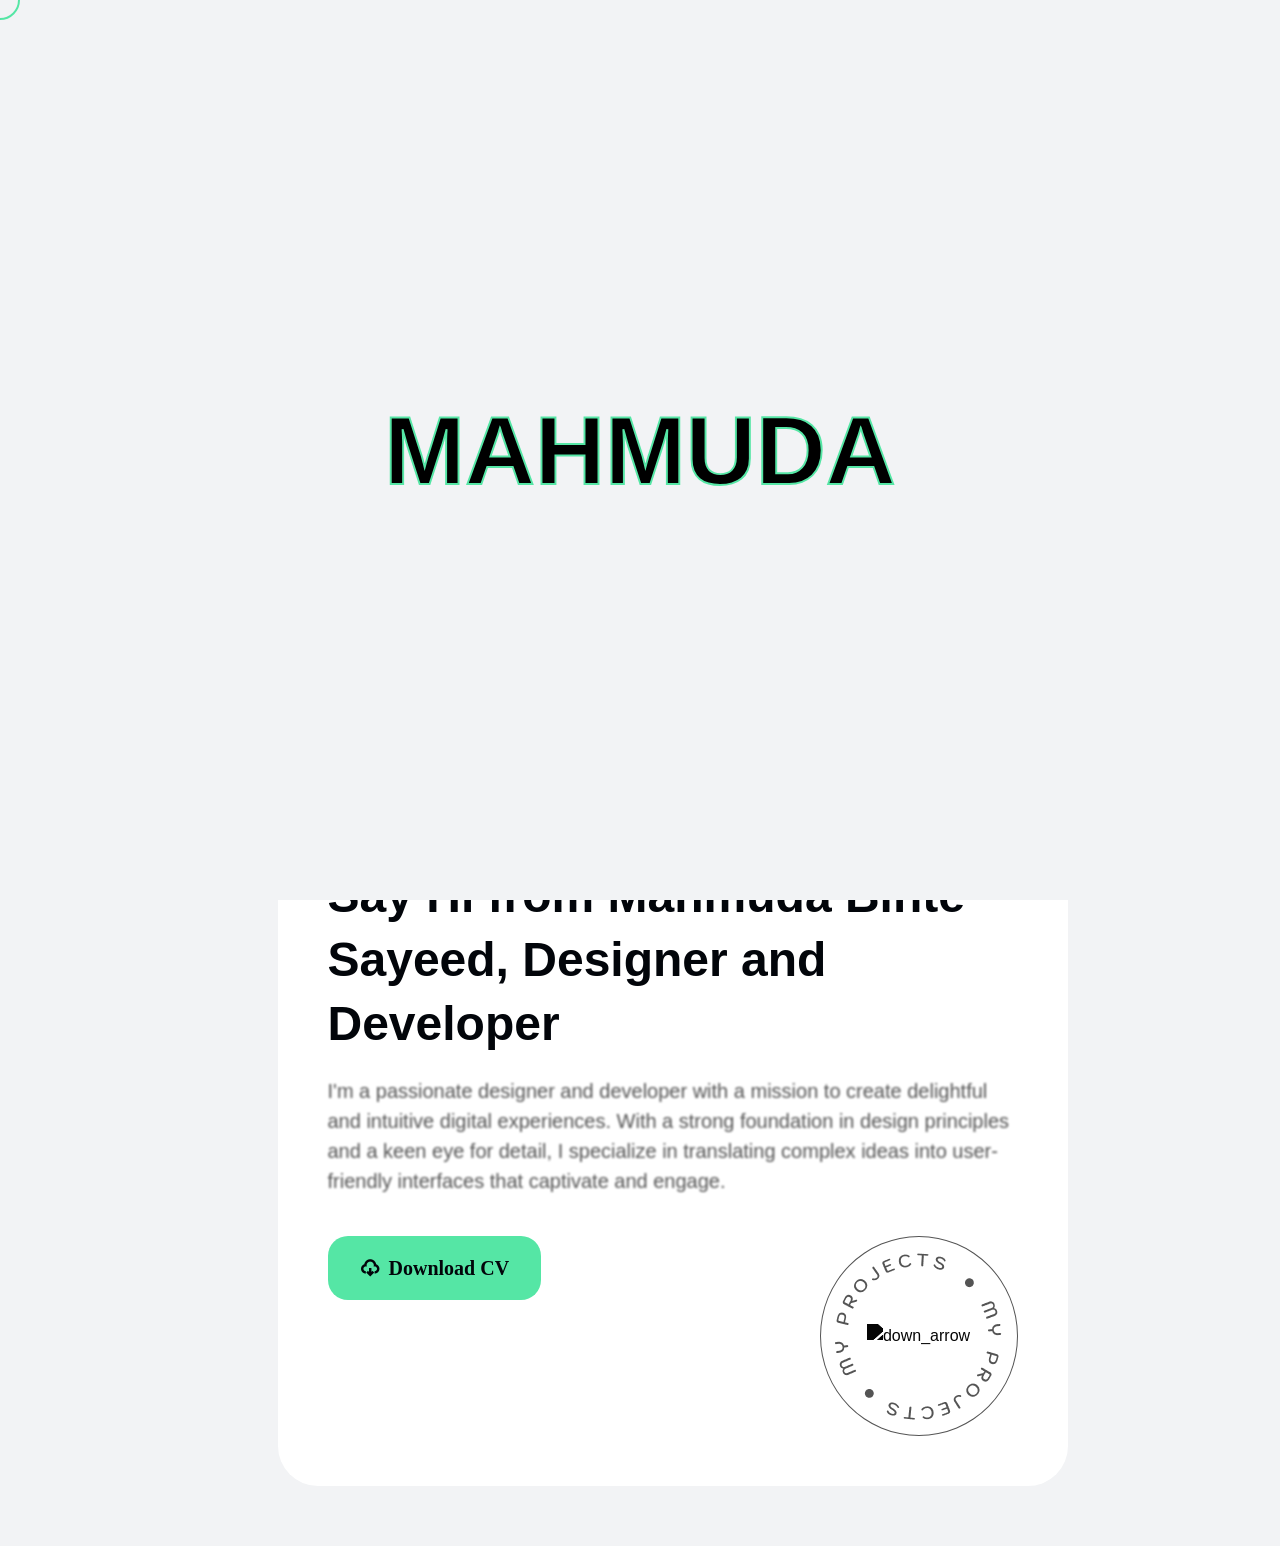
==== one_page_design/olivia_big_small_bubbls/index.html @ e7ff07bc "first commit" ====
<!DOCTYPE html>
<html lang="en">


<!-- Mirrored from up2client.com/envato/olivia/preview/one_page_design/olivia_big_small_bubbls/index.html by HTTrack Website Copier/3.x [XR&CO'2014], Tue, 30 Apr 2024 11:46:05 GMT -->
<head>
    <meta charset="UTF-8">
    <meta name="viewport" content="width=device-width, initial-scale=1.0">
    <title>Mahmuda</title>
    <link rel="icon" type="image/x-icon" href="../assets/images/favicon.png">
    <link rel="stylesheet" href="../../cdnjs.cloudflare.com/ajax/libs/font-awesome/6.4.2/css/all.min.css">
    <link rel="stylesheet" href="../../../../../../cdnjs.cloudflare.com/ajax/libs/remixicon/3.6.0/remixicon.css">
    <link rel="stylesheet" href="../assets/css/swap.css">
    <link rel="stylesheet" href="../assets/css/boostrap.min.css">
    <link rel="stylesheet" href="../assets/css/magnific-popup.min.css">
    <link rel="stylesheet" href="../assets/css/slick.css">
    <link rel="stylesheet" href="../assets/css/style.css">
    <link rel="stylesheet" href="../assets/css/media_query.css">
</head>

<body>
    <!-- ====================================== Preloader ===================================== -->
    <div class="wrapper">
        <div id="loader-wrapper">
            <div id="loader">
                <svg viewBox="0 0 1320 300">
                    <text x="50%" y="50%" dy=".35em" text-anchor="middle">MAHMUDA </text>
                </svg>
            </div>
            <div class="loader-section section-left"></div>
            <div class="loader-section section-right"></div>
        </div>
    </div>
    <!-- ====================================== Preloader End ===================================== -->
    <!-- ====================================== Background Animation ===================================== -->
    <div class="bubbles">
        <div class="bubble"></div>
        <div class="bubble"></div>
        <div class="bubble"></div>
        <div class="bubble"></div>
        <div class="bubble"></div>
        <div class="bubble"></div>
        <div class="bubble"></div>
        <div class="bubble"></div>
        <div class="bubble"></div>
        <div class="bubble"></div>
        <div class="bubble"></div>
        <div class="bubble"></div>
        <div class="bubble"></div>
        <div class="bubble"></div>
        <div class="bubble"></div>
        <div class="bubble"></div>
        <div class="bubble"></div>
        <div class="bubble"></div>
        <div class="bubble"></div>
        <div class="bubble"></div>
    </div>
    <!-- ====================================== Background Animation End ===================================== -->
    <!-- ====================================== Cursor ===================================== -->
    <div class="cursor"></div>
    <!-- ====================================== Cursor End ===================================== -->
    <!-- ====================================== Dark Light Mode ===================================== -->
    <div class="dark_toggle">
        <div class="ul-header">
            <a class="mode" onclick="myFunction()" title="Toggle Mode">
                <div class="icon-container">
                    <i id="sunIcon" class="fa-solid fa-sun fa-spin icon"></i>
                    <i id="moonIcon" class="fa-solid fa-moon icon hidden"></i>
                </div>
            </a>
        </div>
    </div>
    <!-- ====================================== Dark Light Mode End===================================== -->
    <header>
        <!-- ====================================== Fix Icon Menu ===================================== -->
        <div class="sidebar close" style="margin-top: -90px;">
            <ul class="nav-links icetab-container" id="icetab-container">
                <li class="icetab current-tab">
                    <a class="nav_menu_icon_line" href="javascript:void(0)">
                        <img class="nav_menu_icon" src="https://up2client.com/envato/olivia/preview/one_page_design/assets/images/home_icon.svg" alt="home_icon">
                    </a>
                    <ul class="sub-menu blank">
                        <li class=""><a class="link_name" href="javascript:void(0)">Home</a></li>
                    </ul>
                </li>
                <li class="icetab menu-btn">
                    <a class="nav_menu_icon_line" href="javascript:void(0)">
                        <img class="nav_menu_icon" src="https://up2client.com/envato/olivia/preview/one_page_design/assets/images/about_icon.svg" alt="about_icon">
                    </a>
                    <ul class="sub-menu">
                        <li><a class="link_name" href="javascript:void(0)">About Me</a></li>
                    </ul>
                </li>
                <li class="icetab">
                    <a class="nav_menu_icon_line" href="javascript:void(0)">
                        <img class="nav_menu_icon" src="https://up2client.com/envato/olivia/preview/one_page_design/assets/images/resume_icon.svg" alt="resume_icon">
                    </a>
                    <ul class="sub-menu">
                        <li><a class="link_name" href="javascript:void(0)">Resume</a></li>
                    </ul>
                </li>
                <li class="icetab">
                    <a class="nav_menu_icon_line" href="javascript:void(0)">
                        <img class="nav_menu_icon" src="https://up2client.com/envato/olivia/preview/one_page_design/assets/images/services_icon.svg" alt="services_icon">
                    </a>
                    <ul class="sub-menu">
                        <li><a class="link_name" href="javascript:void(0)">Services</a></li>
                    </ul>
                </li>
                <li class="icetab">
                    <a class="nav_menu_icon_line" href="javascript:void(0)">
                        <img class="nav_menu_icon" src="https://up2client.com/envato/olivia/preview/one_page_design/assets/images/skills_icon.svg" alt="skills_icon">
                    </a>
                    <ul class="sub-menu blank">
                        <li><a class="link_name" href="javascript:void(0)">Skills</a></li>
                    </ul>
                </li>
                <li class="icetab">
                    <a class="nav_menu_icon_line" href="javascript:void(0)">
                        <img class="nav_menu_icon" src="https://up2client.com/envato/olivia/preview/one_page_design/assets/images/portfolio_icon.svg" alt="portfolio_icon">
                    </a>
                    <ul class="sub-menu blank">
                        <li><a class="link_name" href="javascript:void(0)">Portfolio</a></li>
                    </ul>
                </li>
                <li class="icetab">
                    <a class="nav_menu_icon_line" href="javascript:void(0)">
                        <img class="nav_menu_icon" src="https://up2client.com/envato/olivia/preview/one_page_design/assets/images/testimonial_icon.svg" alt="testimonial_icon">
                    </a>
                    <ul class="sub-menu blank">
                        <li><a class="link_name" href="javascript:void(0)">Testimonials</a></li>
                    </ul>
                </li>
                <li class="icetab">
                    <a class="nav_menu_icon_line" href="javascript:void(0)">
                        <img class="nav_menu_icon" src="https://up2client.com/envato/olivia/preview/one_page_design/assets/images/blog_icon.svg" alt="blog_icon">
                    </a>
                    <ul class="sub-menu blank">
                        <li><a class="link_name" href="javascript:void(0)">Blogs</a></li>
                    </ul>
                </li>
                <li class="icetab">
                    <a class="" href="javascript:void(0)">
                        <img class="nav_menu_icon" src="https://up2client.com/envato/olivia/preview/one_page_design/assets/images/contact_icon.svg" alt="contact_icon">
                    </a>
                    <ul class="sub-menu blank">
                        <li><a class="link_name" href="javascript:void(0)">Contact</a></li>
                    </ul>
                </li>
            </ul>
        </div>
        <!-- ====================================== Fix Icon Menu End ===================================== -->
        <!-- ======================================= Side Menu ================================== -->
        <div class="toggle" onclick="openNav()" style="margin-top: -30px;;">
            <img class="line-menu" src="../assets/images/line-menu.png" alt="line-menu">
        </div>
        <div id="mySidenav" class="sidenav">
            <div class="closebtn" onclick="closeNav()">&times;</div>
            <!-- <img class="logo" src="../assets/images/logo.png" alt="logo"> -->
            <ul class="sidescreen_sub icetab-container" id="icetab-container2">
                <li class="icetab current-tab" onclick="openNav()">
                    <a class="icons2" href="javascript:void(0)">
                        <img class="nav_menu_icon sidenav_img" src="https://up2client.com/envato/olivia/preview/one_page_design/assets/images/home_icon.svg" alt="home_icon">Home
                    </a>
                </li>
                <li class="icetab" onclick="openNav()">
                    <a class="icons2" href="javascript:void(0)">
                        <img class="nav_menu_icon sidenav_img" src="https://up2client.com/envato/olivia/preview/one_page_design/assets/images/about_icon.svg"
                            alt="about_icon">About Me
                    </a>
                </li>
                <li class="icetab" onclick="openNav()">
                    <a class="icons2" href="javascript:void(0)">
                        <img class="nav_menu_icon sidenav_img" src="https://up2client.com/envato/olivia/preview/one_page_design/assets/images/resume_icon.svg"
                            alt="resume_icon">Resume
                    </a>
                </li>
                <li class="icetab" onclick="openNav()">
                    <a class="icons2" href="javascript:void(0)">
                        <img class="nav_menu_icon sidenav_img" src="https://up2client.com/envato/olivia/preview/one_page_design/assets/images/services_icon.svg"
                            alt="services_icon.svg">Services
                    </a>
                </li>
                <li class="icetab" onclick="openNav()">
                    <a class="icons2" href="javascript:void(0)">
                        <img class="nav_menu_icon sidenav_img" src="https://up2client.com/envato/olivia/preview/one_page_design/assets/images/skills_icon.svg"
                            alt="skills_icon">Skills
                    </a>
                </li>
                <li class="icetab" onclick="openNav()">
                    <a class="icons2" href="javascript:void(0)">
                        <img class="nav_menu_icon sidenav_img" src="https://up2client.com/envato/olivia/preview/one_page_design/assets/images/portfolio_icon.svg"
                            alt="portfolio_icon">Portfolio
                    </a>
                </li>
                <li class="icetab" onclick="openNav()">
                    <a class="icons2" href="javascript:void(0)">
                        <img class="nav_menu_icon sidenav_img" src="https://up2client.com/envato/olivia/preview/one_page_design/assets/images/testimonial_icon.svg"
                            alt="testimonial_icon">Testimonials
                    </a>
                </li>
                <li class="icetab" onclick="openNav()">
                    <a class="icons2" href="javascript:void(0)">
                        <img class="nav_menu_icon sidenav_img" src="https://up2client.com/envato/olivia/preview/one_page_design/assets/images/blog_icon.svg"
                            alt="blog_icon">Blogs
                    </a>
                </li>
                <li class="icetab" onclick="openNav()">
                    <a class="icons2" href="javascript:void(0)">
                        <img class="nav_menu_icon sidenav_img" src="https://up2client.com/envato/olivia/preview/one_page_design/assets/images/contact_icon.svg"
                            alt="contact_icon">Contact
                    </a>
                </li>
            </ul>
        </div>
        <!-- ======================================= Side Menu End ================================== -->
    </header>
    <div class="all_page" id="page">
        <section class="card_section" id="card_main">
            <div class="olivia_bio" id="oliva_details">
                <div class="imgBox">
                    <img class="olivia-img" src="../assets/images/olivia-img.jpg" alt="olivia-img">
                </div>
                <div class="bio_contain">
                    <h1 class="olivia_moswa">Mahmuda Binte Sayeed</h1>
                    <h2 class="designer font_w_font_s1 overflow-hidden" ></h2>
                    <a href="https://www.fiverr.com/meem_wdesigner" target="_blank">
                        <button class="download_cv hire_me font_w_font_s">
                            <i class="fa-solid fa-at"></i> Hire Me
                        </button>
                    </a>
                
                </div>
            </div>
            <div class="right_card_main icetab-content" id="icetab-content">
                <!-- ======================================= Home Section ================================== -->
                <section class="oliva-intro tabcontent tab-active" id="home">
                    <div class="intro_main">
                        <h2 class="intro font_w_font_s fade_up">intro</h2>
                    </div>
                    <h2 class="moswa font_w_font_s fade_up">Say Hi from Mahmuda Binte Sayeed, Designer and Developer</h2>
                    <h3 class="passionate font_w_font_s1 fade_up">I'm a passionate designer and developer with a mission to create
                        delightful and intuitive digital experiences. With a strong foundation in design principles and
                        a keen eye for detail, I specialize in translating complex ideas into user-friendly interfaces
                        that captivate and engage.
                    </h3>
                    <div class="button_circle_group">
                        <div>
                            <button class="download_cv font_w_font_s"
                                onClick="window.open('https://up2client.com/envato/olivia/preview/one_page_design/assets/pdf/olivia_resume.pdf');">
                                <i class="ri-download-cloud-2-line"></i>Download CV
                            </button>
                        </div>
                        <div class="circular_text_main ">
                            <a href="javascript:void(0)" class="down_arrow_main position-relative">
                                <img class="circular_text" src="../assets/images/circular_text.png" alt="circular_text">
                                <img class="down_arrow" src="https://up2client.com/envato/olivia/preview/one_page_design/assets/images/down_arrow.svg" alt="down_arrow">
                            </a>
                        </div>
                    </div>
                </section>
                <!-- ======================================= About Section ================================== -->
                <section class="oliva-intro tabcontent" id="about">
                    <div class="intro_main">
                        <h2 class="intro font_w_font_s fade_up">about me</h2>
                    </div>
                    <h2 class="moswa font_w_font_s fade_up">Crafting stories through Design and Innovation</h2>
                    <h3 class="passionate font_w_font_s1 fade_up">Since beginning my journey as a developer
                        nearly 2 years ago, I've done 5 skill developing course, which was Web Design, WordPress Theme Customization, Web UI/UX with Figma and Web Development with PHP,Laravel, React , Vue JS from IsDB IT Scholarship Programme. Consulted for startups, and collaborated
                        with talented people to create digital products for both business and consumer use. I'm quietly
                        confident, naturally curious, and perpetually working on improving my chopsone design problem at
                        a time.
                    </h3>
                    <div class="about_counter fade_up">
                        <div class="counter">
                            <h3 class="counter2 count font_w_font_s" data-count="5">2+</h3>
                            <h3 class="experince font_w_font_s1 ">YEARS OF EXPERIENCE</h3>
                        </div>
                        <div class="counter">
                            <h3 class="counter2 count font_w_font_s" data-count="160">30+</h3>
                            <h3 class="experince">PROJECTS COMPLETED ON Web Design, Development and Web UI/UX</h3>
                        </div>
                    </div>
                </section>
                <!-- ======================================= Resume Section ================================== -->
                <section class="oliva-intro tabcontent" id="resume">
                    <div class="intro_main">
                        <h2 class="intro font_w_font_s fade_up">Resume</h2>
                    </div>
                    <h2 class="moswa font_w_font_s fade_up">Education</h2>
                    <!-- <h3 class="passionate font_w_font_s1 fade_up">Dui ac erat in nec ut at viverra. Tristique
                        morbi gravida pulvinar aenean ornare cras rhoncus volutpat a. Tempor cras convallis neque auctor
                        ipsum cursus senectus. Bibendum nunc a fringilla vitae etiam eget volutpat felis scelerisque. -->
                    </h3>
                    <div class="education position-relative education_space">
                        <div class="side_circle_ring fade_up">
                            <div class="small_yellow_border">
                                <div class="small_yellow_circle"></div>
                            </div>
                        </div>
                        <div class="small_yellow_border_main fade_up">
                            <h3 class="bachelor font_w_font_s1">Secondary School Certificate (SSC)</h3>
                            <h4 class="university font_w_font_s1">Badda Alatunnesa Higher Secondary School
                                / 2015
                            </h4>
                            <h5 class="cursus font_w_font_s1">Business Studies
                            </h5>
                        </div>
                    </div>
                    <div class="education position-relative education_space">
                        <div class="side_circle_ring fade_up">
                            <div class="small_yellow_border">
                                <div class="small_yellow_circle"></div>
                            </div>
                        </div>
                        <div class="small_yellow_border_main fade_up">
                            <h3 class="bachelor font_w_font_s1"> Higher Secondary School Certificate (HSC)
                            </h3>
                            <h4 class="university font_w_font_s1">BAF Shaheen College, Tejgaon, Dhaka
                            / 2017</h4>
                            <h5 class="cursus font_w_font_s1">Business Studies
                            </h5>
                        </div>
                    </div>
                    <div class="education position-relative education_space">
                        <div class="side_circle_ring fade_up">
                            <div class="small_yellow_border">
                                <div class="small_yellow_circle"></div>
                            </div>
                        </div>
                        <div class="small_yellow_border_main fade_up">
                            <h3 class="bachelor font_w_font_s1">Bachelor of Business Administration (BBA)
                            </h3>
                            <h4 class="university font_w_font_s1">Eden Mohila College affiliated with University of Dhaka. / 2018 - 2021</h4>
                            <h5 class="cursus font_w_font_s1">Major in Finance & Banking</h5>
                        </div>
                    </div>
                    <div class="education position-relative">
                        <div class="side_circle_ring fade_up">
                            <div class="small_yellow_border">
                                <div class="small_yellow_circle"></div>
                            </div>
                        </div>
                        <div class="small_yellow_border_main fade_up">
                            <h3 class="bachelor font_w_font_s1">Master of Business Administration (MBA)
                            </h3>
                            <h4 class="university font_w_font_s1">Eden Mohila College affiliated with University of Dhaka. / 2022 - 2023</h4>
                            <h5 class="cursus font_w_font_s1">Major in Finance & Banking</h5>
                        </div>
                    </div>
                    <h2 class="moswa experience_main_text font_w_font_s fade_up">Experience</h2>
                    <h3 class="passionate font_w_font_s1 fade_up">Dui ac erat in nec ut at viverra. Tristique morbi
                        gravida pulvinar aenean ornare cras rhoncus volutpat a. Tempor cras convallis neque auctor ipsum
                        cursus senectus. Bibendum nunc a fringilla vitae etiam eget volutpat felis scelerisque.
                    </h3>
                    <div class="education position-relative education_space">
                        <div class="side_circle_ring fade_up">
                            <div class="small_yellow_border">
                                <div class="small_yellow_circle"></div>
                            </div>
                        </div>
                        <div class="small_yellow_border_main fade_up">
                            <div class="envato_group_main">
                                <div>
                                    <h3 class="bachelor font_w_font_s1">lead design & development</h3>
                                    <h4 class="company font_w_font_s1">Envato / 2020 - Current</h4>
                                </div>
                                <img class="company_logo" src="../assets/images/envato.png" alt="envato">
                            </div>
                            <h5 class="cursus font_w_font_s1">Cursus ut consectetur rhoncus ut nibh. Bibendum at sit a
                                tempor, laoreet varius et. Sed ut egestas vitae dolor nulla non Ullamcorper amet nibh.
                            </h5>
                        </div>
                    </div>
                    <div class="education position-relative education_space">
                        <div class="side_circle_ring fade_up">
                            <div class="small_yellow_border">
                                <div class="small_yellow_circle"></div>
                            </div>
                        </div>
                        <div class="small_yellow_border_main fade_up">
                            <div class="envato_group_main">
                                <div>
                                    <h3 class="bachelor font_w_font_s1">senior design & development</h3>
                                    <h4 class="company font_w_font_s1">Apple / 2019 - 2020</h4>
                                </div>
                                <img class="company_logo" src="../assets/images/apple.png" alt="apple">
                            </div>
                            <h5 class="cursus font_w_font_s1">Porttitor euismod at semper ut massa. Lorem varius magna
                                volutpat nunc. Et faucibus scelerisque donec augue eleifenda morbi dolor lorem semper.
                            </h5>
                        </div>
                    </div>
                    <div class="education position-relative">
                        <div class="side_circle_ring fade_up">
                            <div class="small_yellow_border">
                                <div class="small_yellow_circle"></div>
                            </div>
                        </div>
                        <div class="small_yellow_border_main fade_up">
                            <div class="envato_group_main">
                                <div>
                                    <h3 class="bachelor font_w_font_s1">junior design & development</h3>
                                    <h4 class="company font_w_font_s1">Twitter / 2018 - 2019</h4>
                                </div>
                                <img class="company_logo" src="../assets/images/twitter.png" alt="twitter">
                            </div>
                            <h5 class="cursus font_w_font_s1">Adipiscing sed magna tempus arcu morbi. Ipsum pellentesque
                                lorem suscipit in. Hendrerit rhoncus quis tempor urna pharetra ut erat.
                            </h5>
                        </div>
                    </div>
                </section>
                <!-- ======================================= Services Section ================================== -->
                <section class="oliva-intro tabcontent" id="services">
                    <div class="intro_main">
                        <h2 class="intro font_w_font_s fade_up">my services</h2>
                    </div>
                    <h2 class="moswa font_w_font_s fade_up">Bringing your vision to life with Precision and Passion</h2>
                    <!-- <h3 class="passionate font_w_font_s1 fade_up">Faucibus nulla elit fringilla duis nunc. Enim urna
                        nisl odio sed sapien. Aliquam turpis sit justo commodo elit in at. Elementum neque iaculis est
                        in proin. Aliquam turpis sed diam a quis volutpat risus. -->
                    </h3>
                    <div class="services_box_main">
                        <div class="service_box fade_up">
                            <img class="services_icon" src="../assets/images/ux.png" alt="ux">
                            <h3 class="ui_ux font_w_font_s">Ui/Ux Design</h3>
                            <h4 class="ui_sub_text font_w_font_s1">As a UI/UX designer, I harness the power of Figma to bring my design visions to life seamlessly. With Figma's collaborative features, I craft intuitive interfaces that prioritize user experience.
                            </h4>
                        </div>
                        <div class="service_box fade_up">
                            <img class="services_icon" src="../assets/images/android.png" alt="android">
                            <h3 class="ui_ux font_w_font_s">WordPress</h3>
                            <h4 class="ui_sub_text font_w_font_s1">As a WordPress theme customizer, I breathe life into websites, tailoring them to perfection. With a knack for personalization and an eye for aesthetics, I craft unique digital identities.
                            </h4>
                        </div>
                        <div class="service_box fade_up">
                            <img class="services_icon" src="../assets/images/web.png" alt="web">
                            <h3 class="ui_ux font_w_font_s">Web Development</h3>
                            <h4 class="ui_sub_text font_w_font_s1">With expertise in PHP and Laravel, I architect robust backend solutions, ensuring seamless data management and system reliability. Leveraging React and Vue.js, I craft dynamic front-end interfaces that elevate user interaction and experience.
                            </h4>
                        </div>
                        <div class="service_box fade_up">
                            <img class="services_icon" src="../assets/images/marketing.png" alt="marketing">
                            <h3 class="ui_ux font_w_font_s">Web Design</h3>
                            <h4 class="ui_sub_text font_w_font_s1">As a web designer fluent in HTML and CSS, I sculpt digital landscapes with precision and creativity. Leveraging the power of Tailwind CSS, I craft sleek, responsive interfaces that harmonize form and function.
                            </h4>
                        </div>
                    </div>
                    <div class="pricing_group">
                        <div class="intro_main">
                            <h2 class="intro font_w_font_s fade_up">pricing</h2>
                        </div>
                        <h2 class="moswa font_w_font_s fade_up">My Pricing Plan</h2>
                        <div class="plan_box fade_up">
                            <div class="plan_box_sub">
                                <div>
                                    <h3 class="basic_plain font_w_font_s">Basic Plan</h3>
                                    <h4 class="per_month font_w_font_s"><span class="plan_price">$39</span>/ Per Month
                                    </h4>
                                </div>
                                <button class="download_cv buy_now font_w_font_s"
                                    onClick="window.open('https://themeforest.net/user/the_krishna');">
                                    <img class="shopping_bag" src="../assets/images/shopping_bag.png"
                                        alt="shopping_bag">Buy Now
                                </button>
                            </div>
                            <h5 class="build font_w_font_s1">Have design ready to build? or <span class="help">Need Help
                                    ?</span></h5>
                            <div class="plan_box_sub2">
                                <div class="web-dev_main">
                                    <img src="../assets/images/check.png" alt="check">
                                    <h3 class="web-dev font_w_font_s1">Web Development</h3>
                                </div>
                                <div class="web-dev_main">
                                    <img src="../assets/images/check.png" alt="check">
                                    <h3 class="web-dev font_w_font_s1">Mobile Development</h3>
                                </div>
                                <div class="web-dev_main">
                                    <img src="../assets/images/check.png" alt="check">
                                    <h3 class="web-dev font_w_font_s1">Advertising</h3>
                                </div>
                                <div class="web-dev_main">
                                    <img src="../assets/images/check.png" alt="check">
                                    <h3 class="web-dev decline font_w_font_s1">Graphic design</h3>
                                </div>
                                <div class="web-dev_main">
                                    <img src="../assets/images/check.png" alt="check">
                                    <h3 class="web-dev decline font_w_font_s1">Project management</h3>
                                </div>
                            </div>
                        </div>
                        <div class="plan_box fade_up" id="plan_box">
                            <div class="plan_box_sub">
                                <div>
                                    <h3 class="basic_plain font_w_font_s">Ultra Plan</h3>
                                    <h4 class="per_month font_w_font_s"><span class="plan_price">$69</span>/ Per Month
                                    </h4>
                                </div>
                                <button class="download_cv buy_now font_w_font_s"
                                    onClick="window.open('https://themeforest.net/user/the_krishna');">
                                    <img class="shopping_bag" src="../assets/images/shopping_bag.png"
                                        alt="shopping_bag">Buy Now
                                </button>
                            </div>
                            <h5 class="build font_w_font_s1">Have design ready to build? or <span class="help">Need Help
                                    ?</span></h5>
                            <div class="plan_box_sub2">
                                <div class="web-dev_main">
                                    <img src="../assets/images/check.png" alt="check">
                                    <h3 class="web-dev font_w_font_s1">Web Development</h3>
                                </div>
                                <div class="web-dev_main">
                                    <img src="../assets/images/check.png" alt="check">
                                    <h3 class="web-dev font_w_font_s1">Mobile Development</h3>
                                </div>
                                <div class="web-dev_main">
                                    <img src="../assets/images/check.png" alt="check">
                                    <h3 class="web-dev font_w_font_s1">Advertising</h3>
                                </div>
                                <div class="web-dev_main">
                                    <img src="../assets/images/check.png" alt="check">
                                    <h3 class="web-dev font_w_font_s1">Graphic design</h3>
                                </div>
                                <div class="web-dev_main">
                                    <img src="../assets/images/check.png" alt="check">
                                    <h3 class="web-dev decline font_w_font_s1">Project management</h3>
                                </div>
                            </div>
                        </div>
                        <div class="plan_box fade_up" id="plan_box2">
                            <div class="plan_box_sub">
                                <div>
                                    <h3 class="basic_plain font_w_font_s">Gold Plan</h3>
                                    <h4 class="per_month font_w_font_s"><span class="plan_price">$99</span>/ Per Month
                                    </h4>
                                </div>
                                <button class="download_cv buy_now font_w_font_s"
                                    onClick="window.open('https://themeforest.net/user/the_krishna');">
                                    <img class="shopping_bag" src="../assets/images/shopping_bag.png"
                                        alt="shopping_bag">Buy Now
                                </button>
                            </div>
                            <h5 class="build font_w_font_s1">Have design ready to build? or <span class="help">Need Help
                                    ?</span></h5>
                            <div class="plan_box_sub2">
                                <div class="web-dev_main">
                                    <img src="../assets/images/check.png" alt="check">
                                    <h3 class="web-dev font_w_font_s1">Web Development</h3>
                                </div>
                                <div class="web-dev_main">
                                    <img src="../assets/images/check.png" alt="check">
                                    <h3 class="web-dev font_w_font_s1">Mobile Development</h3>
                                </div>
                                <div class="web-dev_main">
                                    <img src="../assets/images/check.png" alt="check">
                                    <h3 class="web-dev font_w_font_s1">Advertising</h3>
                                </div>
                                <div class="web-dev_main">
                                    <img src="../assets/images/check.png" alt="check">
                                    <h3 class="web-dev font_w_font_s1">Graphic design</h3>
                                </div>
                                <div class="web-dev_main">
                                    <img src="../assets/images/check.png" alt="check">
                                    <h3 class="web-dev font_w_font_s1">Project management</h3>
                                </div>
                            </div>
                        </div>
                    </div>
                </section>
                <!-- ======================================= Skills Section ================================== -->
                <section class="oliva-intro tabcontent" id="skill">
                    <div class="intro_main">
                        <h2 class="intro font_w_font_s fade_up">my skills</h2>
                    </div>
                    <h2 class="moswa font_w_font_s fade_up">Crafting Stories through Design and Imagination</h2>
                    <!-- <h3 class="passionate font_w_font_s1 ">Nec ligula facilisis congue sed montes odio arcu. Sed
                        suspendisse lectus pulvinar tempor ultrices quis tellus diam sollicitudin.
                    </h3> -->
                    <h3 class="lan_skill font_w_font_s fade_up">Language Skills</h3>
                    <div class="skill_circle_main">
                        <div>
                            <div class="circlechart" data-percentage="90"></div>
                            <h2 class="subject">English</h2>
                        </div>
                        <div>
                            <div class="circlechart" data-percentage="100"></div>
                            <h2 class="subject">Bangla</h2>
                        </div>
                        <div>
                            <div class="circlechart" data-percentage="80"></div>
                            <h2 class="subject">Hindi</h2>
                        </div>
                        <div>
                            <div class="circlechart" data-percentage="70"></div>
                            <h2 class="subject">Urdu</h2>
                        </div>
                    </div>
                    <h3 class="lan_skill hard_skill font_w_font_s fade_up">Hard Skills</h3>
                    <div class="skill_circle_main">
                        <div class="skill_circle fade_up">
                            <div class="hard_skill_group">
                                <img class="figma" src="../assets/images/figma.png" alt="figma">
                                <h4 class="hard_skill_counter font_w_font_s1">85%</h4>
                            </div>
                            <h4 class="subject font_w_font_s1">Figma</h4>
                        </div>
                        <div class="skill_circle fade_up">
                            <div class="hard_skill_group">
                                <img class="figma" src="../assets/images/bootstrap.png" alt="bootstrap">
                                <h4 class="hard_skill_counter font_w_font_s1">90%</h4>
                            </div>
                            <h4 class="subject font_w_font_s1">Bootstrap</h4>
                        </div>
                        <div class="skill_circle fade_up">
                            <div class="hard_skill_group">
                                <img class="figma" src="../assets/images/css.png" alt="css">
                                <h4 class="hard_skill_counter font_w_font_s1">85%</h4>
                            </div>
                            <h4 class="subject font_w_font_s1">CSS</h4>
                        </div>
                        <div class="skill_circle fade_up">
                            <div class="hard_skill_group">
                                <img width="40%" class="figma" src="../assets/images/tailwind-icon-512x309-a8f1tun1.png" alt="flutter">
                                <h4 class="hard_skill_counter font_w_font_s1">79%</h4>
                            </div>
                            <h4 class="subject font_w_font_s1">Tailwind</h4>
                        </div>
                        <div class="skill_circle fade_up">
                            <div class="hard_skill_group">
                                <img width="50%" class="figma" src="../assets/images/607631_php_4096x4096.png" alt="framer">
                                <h4 class="hard_skill_counter font_w_font_s1">77%</h4>
                            </div>
                            <h4 class="subject font_w_font_s1">PHP</h4>
                        </div>
                        <div class="skill_circle fade_up">
                            <div class="hard_skill_group">
                                <img class="figma" src="../assets/images/html.png" alt="html">
                                <h4 class="hard_skill_counter font_w_font_s1">94%</h4>
                            </div>
                            <h4 class="subject font_w_font_s1">HTML</h4>
                        </div>
                        <div class="skill_circle fade_up">
                            <div class="hard_skill_group">
                                <img class="figma" src="../assets/images/wordpress.png" alt="wordpress">
                                <h4 class="hard_skill_counter font_w_font_s1">82%</h4>
                            </div>
                            <h4 class="subject font_w_font_s1">WordPress</h4>
                        </div>
                        <div class="skill_circle fade_up">
                            <div class="hard_skill_group">
                                <img width="50%" class="figma" src="../assets/images/png-transparent-laravel-logo-logos-logos-and-brands-icon-thumbnail 1.png" alt="kotline">
                                <h4 class="hard_skill_counter font_w_font_s1">74%</h4>
                            </div>
                            <h4 class="subject font_w_font_s1">Laravel</h4>
                        </div>
                        <div class="skill_circle fade_up">
                            <div class="hard_skill_group">
                                <img width="50%" class="figma" src="../assets/images/images 1.png" alt="kotline">
                                <h4 class="hard_skill_counter font_w_font_s1">84%</h4>
                            </div>
                            <h4 class="subject font_w_font_s1">React</h4>
                        </div>
                        <div class="skill_circle fade_up">
                            <div class="hard_skill_group">
                                <img width="50%" class="figma" src="../assets/images/vuejs-icon.png" alt="kotline">
                                <h4 class="hard_skill_counter font_w_font_s1">80%</h4>
                            </div>
                            <h4 class="subject font_w_font_s1">Vue JS</h4>
                        </div>
                    </div>

                    <br><br>
                    <h2 class="moswa font_w_font_s fade_up">IT Skill</h2>
                    <div class="education position-relative education_space">
                        <div class="side_circle_ring fade_up">
                            <div class="small_yellow_border">
                                <div class="small_yellow_circle"></div>
                            </div>
                        </div>
                        <div class="small_yellow_border_main fade_up">
                            <h3 class="bachelor font_w_font_s1">IT Scholarship Programme</h3>
                            <h4 class="university font_w_font_s1">IsDB-BISEW/ 2024
                            </h4>
                            <h5 class="cursus font_w_font_s1">	
                                Web Application Development with Laravel, React, Vue.js & WordPress
                            </h5>
                        </div>
                    </div>

                    <div class="education position-relative education_space">
                        <div class="side_circle_ring fade_up">
                            <div class="small_yellow_border">
                                <div class="small_yellow_circle"></div>
                            </div>
                        </div>
                        <div class="small_yellow_border_main fade_up">
                            <h3 class="bachelor font_w_font_s1">Web Design</h3>
                            <h4 class="university font_w_font_s1">Ten Minute School/ 2022
                            </h4>
                            <h5 class="cursus font_w_font_s1">	
                                Web Design with HTML, CSS, Javascript, Jquery
                            </h5>
                        </div>
                    </div>

                    <div class="education position-relative education_space">
                        <div class="side_circle_ring fade_up">
                            <div class="small_yellow_border">
                                <div class="small_yellow_circle"></div>
                            </div>
                        </div>
                        <div class="small_yellow_border_main fade_up">
                            <h3 class="bachelor font_w_font_s1">Web Design</h3>
                            <h4 class="university font_w_font_s1">EShikhon.com/ 2023
                            </h4>
                            <h5 class="cursus font_w_font_s1">	
                                Web Design Live Course: HTML, CSS, Javascript and jQuery
                            </h5>
                        </div>
                    </div>


                    <div class="education position-relative education_space">
                        <div class="side_circle_ring fade_up">
                            <div class="small_yellow_border">
                                <div class="small_yellow_circle"></div>
                            </div>
                        </div>
                        <div class="small_yellow_border_main fade_up">
                            <h3 class="bachelor font_w_font_s1">WordPress</h3>
                            <h4 class="university font_w_font_s1">EShikhon.com/ 2023
                            </h4>
                            <h5 class="cursus font_w_font_s1">	
                                WordPress Website Design With Elementor Pro Live Course
                            </h5>
                        </div>
                    </div>


                    <div class="education position-relative education_space">
                        <div class="side_circle_ring fade_up">
                            <div class="small_yellow_border">
                                <div class="small_yellow_circle"></div>
                            </div>
                        </div>
                        <div class="small_yellow_border_main fade_up">
                            <h3 class="bachelor font_w_font_s1">UI/UX with WordPress</h3>
                            <h4 class="university font_w_font_s1">IAcademy/ 2023
                            </h4>
                            <h5 class="cursus font_w_font_s1">	
                                UI/UX with Figma,XD and WordPress Customization
                            </h5>
                        </div>
                    </div>

                </section>
                <!-- ======================================= Portfolio Section  ================================== -->
                <section class="oliva-intro tabcontent" id="portfolio">
                    <div class="intro_main">
                        <h2 class="intro font_w_font_s fade_up">portfolio</h2>
                    </div>
                    <h2 class="moswa font_w_font_s fade_up">Elevate your brand to new heights with our expertise</h2>
                    <h3 class="passionate font_w_font_s1 fade_up">Odio pulvinar purus pharetra nunc tellus ultrices in
                        ac enim. Volutpat purus tristique turpis purus faucibus leo arcu imperdiet nulla.
                    </h3>
                    <div class="content_main">
                        <div class="content_main1">
                            <div class="fade_up">
                                <div class="content_portfolio pop-up">
                                    <div class="content-overlay"></div>
                                    <img class="content-image" src="../assets/images/content_img.jpg" alt="content_img">
                                    <div class="content-details fadeIn-bottom">
                                        <h3 class="content-title">Corporate Branding</h3>
                                        <p class="content-text">CONTENT</p>
                                    </div>
                                </div>
                                <h4 class="project_name font_w_font_s">Corporate Branding</h4>
                                <p class="project_name_sub font_w_font_s1">CONTENT</p>
                            </div>
                            <div class="">
                                <div class="content_portfolio" id="youtube">
                                    <a href="https://youtu.be/OZzoAw9QHXY?si=j32q8VFU2u2_WkfW">
                                        <div class="content-overlay"></div>
                                        <img class="content-image" src="../assets/images/food_app.jpg" alt="food_app">
                                        <div class="content-details fadeIn-bottom">
                                            <h3 class="content-title">Food App Development</h3>
                                            <p class="content-text">youtube video</p>
                                        </div>
                                    </a>
                                </div>
                                <h4 class="project_name font_w_font_s">Food App Development</h4>
                                <p class="project_name_sub font_w_font_s1">youtube video</p>
                            </div>
                            <div class="">
                                <div class="content_portfolio link">
                                    <div class="content-overlay"></div>
                                    <img class="content-image" src="../assets/images/pocket_fm.jpg" alt="pocket_fm">
                                    <div class="content-details fadeIn-bottom">
                                        <h3 class="content-title">Pocket FM Radio</h3>
                                        <p class="content-text">sound cloud</p>
                                    </div>
                                </div>
                                <h4 class="project_name font_w_font_s">Pocket FM Radio</h4>
                                <p class="project_name_sub font_w_font_s1">sound cloud</p>
                            </div>
                        </div>
                        <div class="content_main2">
                            <div class="fade_up">
                                <div class="content_portfolio" id="vimeo">
                                    <div class="content-overlay"></div>
                                    <img class="content-image" src="../assets/images/crypto_app_img.jpg"
                                        alt="crypto_app_img">
                                    <div class="content-details fadeIn-bottom">
                                        <h3 class="content-title">Crypto App UI Design</h3>
                                        <p class="content-text">vimeo video</p>
                                    </div>
                                </div>
                                <h4 class="project_name font_w_font_s">Crypto App UI Design</h4>
                                <p class="project_name_sub font_w_font_s1">vimeo video</p>
                            </div>
                            <div class="">
                                <a href="#popup1">
                                    <div class="content_portfolio">
                                        <div class="content-overlay"></div>
                                        <img class="content-image" src="../assets/images/city_3Dview.jpg"
                                            alt="city_3Dview">
                                        <div class="content-details fadeIn-bottom">
                                            <h3 class="content-title">City 3D View</h3>
                                            <p class="content-text">gallery</p>
                                        </div>
                                    </div>
                                </a>
                                <h4 class="project_name font_w_font_s">City 3D View</h4>
                                <p class="project_name_sub font_w_font_s1">gallery</p>
                            </div>
                            <div class="">
                                <div class="content_portfolio pop-up">
                                    <div class="content-overlay"></div>
                                    <img class="content-image" src="../assets/images/bank_app.jpg" alt="bank_app">
                                    <div class="content-details fadeIn-bottom">
                                        <h3 class="content-title">Bank App Development</h3>
                                        <p class="content-text">content</p>
                                    </div>
                                </div>
                                <h4 class="project_name font_w_font_s">Bank App Development</h4>
                                <p class="project_name_sub font_w_font_s1">content</p>
                            </div>
                        </div>
                    </div>
                </section>
                <!-- ======================================= Portfolio Section End  ================================== -->
                <!-- ======================================= Testimonials Section  ================================== -->
                <section class="oliva-intro tabcontent" id="testimonials">
                    <div class="intro_main">
                        <h2 class="intro font_w_font_s fade_up">testimonials</h2>
                    </div>
                    <h2 class="moswa font_w_font_s fade_up">Trusted By Hundred Clients</h2>
                    <h3 class="passionate font_w_font_s1 fade_up">Aliquam aenean quis massa sagittis quis. Aliquam metus
                        vel curabitur est bibendum scelerisque urna semper.
                    </h3>
                    <div class="testimonials_card ">
                        <div>
                            <div class="slider_contain_main">
                                <div class="img_text">
                                    <img class="client_img" src="../assets/images/testimonial_img.png"
                                        alt="testimonial_img">
                                    <div>
                                        <h4 class="client_name font_w_font_s">John Doe</h4>
                                        <p class="client_roll font_w_font_s1">CEO of AAC Intra</p>
                                    </div>
                                </div>
                                <img class="collan" src="../assets/images/collan.png" alt="collan">
                            </div>
                            <div class="rating_main">
                                <img src="../assets/images/rating.png" alt="rating">
                            </div>
                            <h3 class="placerat font_w_font_s1">Volutpat placerat pellentesque sed ut donec. Massa et
                                quam pellentesque lorem at dolor dui a et. Nullam aliquet pharetra eu odio egestas nunc
                                bibendum porttitor in. Nunc magna nunc nunc amet id sed sed platea elementum. Feugiat
                                pharetra eleifend fringilla volutpat arcu. Dolor eget ut mi cursus faucibus risus
                                tristique sit. Vitae pellentesque ac cras nisi tempus orci.
                            </h3>
                        </div>
                        <div>
                            <div class="slider_contain_main">
                                <div class="img_text">
                                    <img class="client_img" src="../assets/images/testimonial_img2.png"
                                        alt="testimonial_img2">
                                    <div>
                                        <h4 class="client_name font_w_font_s">Mark Daly</h4>
                                        <p class="client_roll font_w_font_s1">CEO</p>
                                    </div>
                                </div>
                                <img class="collan" src="../assets/images/collan.png" alt="collan">
                            </div>
                            <div class="rating_main">
                                <img src="../assets/images/rating.png" alt="rating">
                            </div>
                            <h3 class="placerat font_w_font_s1">Volutpat placerat pellentesque sed ut donec. Massa et
                                quam pellentesque lorem at dolor dui a et. Nullam aliquet pharetra eu odio egestas nunc
                                bibendum porttitor in. Nunc magna nunc nunc amet id sed sed platea elementum. Feugiat
                                pharetra eleifend fringilla volutpat arcu. Dolor eget ut mi cursus faucibus risus
                                tristique sit. Vitae pellentesque ac cras nisi tempus orci.
                            </h3>
                        </div>
                        <div>
                            <div class="slider_contain_main">
                                <div class="img_text">
                                    <img class="client_img" src="../assets/images/testimonial_img3.png"
                                        alt="testimonial_img3">
                                    <div>
                                        <h4 class="client_name font_w_font_s">Dan Sawyer</h4>
                                        <p class="client_roll font_w_font_s1">Manager</p>
                                    </div>
                                </div>
                                <img class="collan" src="../assets/images/collan.png" alt="collan">
                            </div>
                            <div class="rating_main">
                                <img src="../assets/images/rating.png" alt="rating">
                            </div>
                            <h3 class="placerat font_w_font_s1">Volutpat placerat pellentesque sed ut donec. Massa et
                                quam pellentesque lorem at dolor dui a et. Nullam aliquet pharetra eu odio egestas nunc
                                bibendum porttitor in. Nunc magna nunc nunc amet id sed sed platea elementum. Feugiat
                                pharetra eleifend fringilla volutpat arcu. Dolor eget ut mi cursus faucibus risus
                                tristique sit. Vitae pellentesque ac cras nisi tempus orci.
                            </h3>
                        </div>
                        <div>
                            <div class="slider_contain_main">
                                <div class="img_text">
                                    <img class="client_img" src="../assets/images/testimonial_img4.png"
                                        alt="testimonial_img4">
                                    <div>
                                        <h4 class="client_name font_w_font_s">Andrew Lewis</h4>
                                        <p class="client_roll font_w_font_s1">Developer</p>
                                    </div>
                                </div>
                                <img class="collan" src="../assets/images/collan.png" alt="collan">
                            </div>
                            <div class="rating_main">
                                <img src="../assets/images/rating.png" alt="rating">
                            </div>
                            <h3 class="placerat font_w_font_s1">Volutpat placerat pellentesque sed ut donec. Massa et
                                quam pellentesque lorem at dolor dui a et. Nullam aliquet pharetra eu odio egestas nunc
                                bibendum porttitor in. Nunc magna nunc nunc amet id sed sed platea elementum. Feugiat
                                pharetra eleifend fringilla volutpat arcu. Dolor eget ut mi cursus faucibus risus
                                tristique sit. Vitae pellentesque ac cras nisi tempus orci.
                            </h3>
                        </div>
                        <div>
                            <div class="slider_contain_main">
                                <div class="img_text">
                                    <img class="client_img" src="../assets/images/testimonial_img5.png"
                                        alt="testimonial_img4">
                                    <div>
                                        <h4 class="client_name font_w_font_s">Lewi Andrew </h4>
                                        <p class="client_roll font_w_font_s1">Developer</p>
                                    </div>
                                </div>
                                <img class="collan" src="../assets/images/collan.png" alt="collan">
                            </div>
                            <div class="rating_main">
                                <img src="../assets/images/rating.png" alt="rating">
                            </div>
                            <h3 class="placerat font_w_font_s1">Volutpat placerat pellentesque sed ut donec. Massa et
                                quam pellentesque lorem at dolor dui a et. Nullam aliquet pharetra eu odio egestas nunc
                                bibendum porttitor in. Nunc magna nunc nunc amet id sed sed platea elementum. Feugiat
                                pharetra eleifend fringilla volutpat arcu. Dolor eget ut mi cursus faucibus risus
                                tristique sit. Vitae pellentesque ac cras nisi tempus orci.
                            </h3>
                        </div>
                    </div>
                </section>
                <!-- ======================================= Testimonials Section End ================================== -->
                <!-- ======================================= Blog Section  ================================== -->
                <section class="oliva-intro tabcontent" id="blog">
                    <div class="intro_main">
                        <h2 class="intro font_w_font_s fade_up">Blogs</h2>
                    </div>
                    <h2 class="moswa font_w_font_s fade_up">Recent Blogs And Articles</h2>
                    <h3 class="passionate font_w_font_s1 fade_up">Massa in ornare pharetra vitae et. Nunc lobortis
                        cursus risus bibendum sed. Viverra tempus amet nibh id ipsum gravida mus.
                    </h3>
                    <div class="blog_section_main ">
                        <div class="blog_img_top fade_up">
                            <div class="blog_img trigger">
                                <div class="blog_date">
                                    <h4 class="date font_w_font_s">20 <span class="month">DEC</span></h4>
                                </div>
                            </div>
                            <h3 class="become font_w_font_s">Become a Frontend Developer in 5 Simple Steps</h3>
                            <p class="web_development font_w_font_s1">web development</p>
                        </div>
                        <div class="fade_up">
                            <div class="blog_img blog_img2 trigger">
                                <div class="blog_date">
                                    <h4 class="date font_w_font_s">18 <span class="month">DEC</span></h4>
                                </div>
                            </div>
                            <h3 class="become font_w_font_s">11 Best Logo Design Online & Offline Courses</h3>
                            <p class="web_development font_w_font_s1">graphic design</p>
                        </div>
                        <div class="fade_up">
                            <div class="blog_img blog_img3 trigger">
                                <div class="blog_date">
                                    <h4 class="date font_w_font_s">8 <span class="month">DEC</span></h4>
                                </div>
                            </div>
                            <h3 class="become font_w_font_s">12 Best Branding Design Online and Offline Courses</h3>
                            <p class="web_development font_w_font_s1">graphic design</p>
                        </div>
                        <div class="fade_up">
                            <div class="blog_img blog_img4 trigger">
                                <div class="blog_date">
                                    <h4 class="date font_w_font_s">02 <span class="month">DEC</span></h4>
                                </div>
                            </div>
                            <h3 class="become font_w_font_s">10 Content Proofreading Tips to Catch More Goofs</h3>
                            <p class="web_development font_w_font_s1">seo</p>
                        </div>
                        <div class="fade_up">
                            <div class="blog_img blog_img5 trigger">
                                <div class="blog_date">
                                    <h4 class="date font_w_font_s">28 <span class="month">NOV</span></h4>
                                </div>
                            </div>
                            <h3 class="become font_w_font_s">Play to Strengths and Supercharge Your Business</h3>
                            <p class="web_development font_w_font_s1">web development</p>
                        </div>
                        <div class="fade_up">
                            <div class="blog_img blog_img6 trigger">
                                <div class="blog_date">
                                    <h4 class="date font_w_font_s">22 <span class="month">NOV</span></h4>
                                </div>
                            </div>
                            <h3 class="become font_w_font_s">5 Steps to Create an Outstanding Marketing Plan</h3>
                            <p class="web_development font_w_font_s1">digital marketing</p>
                        </div>
                    </div>
                    <div id="text">
                        <div class="view_more">
                            <div class="fade_up">
                                <div class="blog_img blog_img7 trigger">
                                    <div class="blog_date">
                                        <h4 class="date font_w_font_s">22 <span class="month">NOV</span></h4>
                                    </div>
                                </div>
                                <h3 class="become font_w_font_s">5 Steps to Create an Outstanding Marketing Plan</h3>
                                <p class="web_development font_w_font_s1">digital marketing</p>
                            </div>
                            <div class="fade_up">
                                <div class="blog_img blog_img8 trigger">
                                    <div class="blog_date">
                                        <h4 class="date font_w_font_s">22 <span class="month">NOV</span></h4>
                                    </div>
                                </div>
                                <h3 class="become font_w_font_s">5 Steps to Create an Outstanding Marketing Plan</h3>
                                <p class="web_development font_w_font_s1">digital marketing</p>
                            </div>
                        </div>
                    </div>
                    <div class="view_more_main fade_up">
                        <button class="download_cv font_w_font_s" id="toggle">View More</button>
                    </div>
                </section>
                <!-- ======================================= Blog Section End  ================================== -->
                <!-- ======================================= Contact us Section  ================================== -->
                <section class="oliva-intro tabcontent" id="contact">
                    <div class="intro_main">
                        <h2 class="intro fade_up">contact us</h2>
                    </div>
                    <h2 class="moswa fade_up">Let's Work Together!</h2>
                    <div class="container1">
                        <div class="form form__1">
                            <label for="name" class="form__label">What’s Your Name*</label>
                            <input type="text" class="form__input" placeholder="" id="name" required autocomplete="off">
                        </div>
                        <div class="form form__2">
                            <label for="email" class="form__label">Your Email*</label>
                            <input type="email" class="form__input" placeholder="" id="email" required
                                autocomplete="off">
                        </div>
                        <div class="form form__1">
                            <label for="name" class="form__label">Your Phone Number*</label>
                            <input type="text" class="form__input" placeholder="" id="phone" required
                                autocomplete="off">
                        </div>
                        <div class="form form__1">
                            <label for="name" class="form__label">Subject*</label>
                            <input type="text" class="form__input" placeholder="" id="subject" required
                                autocomplete="off">
                        </div>
                    </div>
                    <div class="btn_message">
                        <div class="form form__3">
                            <label for="name" class="form__label">Tell us about your project*</label>
                            <input type="text" class="form__input message2" placeholder="" id="project" required>
                        </div>
                        <div class="send_message_form">
                            <button class="download_cv form__btn">
                                <i class="fa-regular fa-paper-plane material-icons"></i>Send Message
                            </button>
                        </div>
                    </div>
                    <div>
                        <h3 class="moswa touch">Get in touch!</h3>
                        <div class="contact_number_main">
                            <img src="https://up2client.com/envato/olivia/preview/one_page_design/assets/images/contact.svg" alt="contact">
                            <h4 class="contact_number"><a href="tel:+8801968405357">+880 1968 40 5357</a></h4>
                        </div>
                        <div class="contact_number_main">
                            <img src="https://up2client.com/envato/olivia/preview/one_page_design/assets/images/gmail.svg" alt="gmail">
                            <h4 class="contact_number"><a href="mailto:meemmahmuda85@gmail.com">meemmahmuda85@gmail.com</a></h4>
                        </div>
                        <div class="contact_number_main">
                            <img src="https://up2client.com/envato/olivia/preview/one_page_design/assets/images/map.svg" alt="map">
                            <h4 class="contact_number">
                                <a href="javascript:void;">Post Office Road, Middle Badda, Dhaka-1212</a>
                            </h4>
                        </div>
                    </div>
                    <iframe
                     src="https://www.google.com/maps/embed?pb=!1m18!1m12!1m3!1d3651.161994518285!2d90.42827897389357!3d23.777245087748!2m3!1f0!2f0!3f0!3m2!1i1024!2i768!4f13.1!3m3!1m2!1s0x3755c792d94e3329%3A0x2c208393cb535121!2sPost%20Office%20Rd%2C%20Dhaka!5e0!3m2!1sen!2sbd!4v1714547829442!5m2!1sen!2sbd" width="600" height="450" style="border:0;" allowfullscreen="" loading="lazy" referrerpolicy="no-referrer-when-downgrade">
                    </iframe>
                    <h5 class="copyright">© Mahmuda 2024. All rights reserved by
                        <a class="krishna" href=""
                            target="">Mahmuda</a>
                    </h5>
                </section>
                <!-- ======================================= Contact us Section End ================================== -->
            </div>
        </section>
        <!-- ======================================= Social Media Right Side  ================================== -->
        <div class="social_media_main" id="social_media_main">
            <ul class="social_media">
                <li><a href="https://www.facebook.com/meem.ahmed.376" target="blank">FB</a></li>
                <li><a href="https://twitter.com/mahmuda78833" target="blank">TW</a></li>
                <li><a href="https://www.instagram.com/meem_deem_" target="blank">IG</a></li>
                <li><a href="https://www.behance.net/mahmuda57" target="blank">BE</a></li>
                <li><a href="https://www.linkedin.com/in/mahmuda-binte-sayeed" target="blank">LI</a></li>
            </ul>
        </div>
        <!-- ======================================= Social Media Right Side End ================================== -->
        <!-- ======================================= Portfolio PopUp Window  ================================== -->
        <div class="overlay">
            <div class="content2">
                <div id="close">
                    <i class="fa-solid fa-xmark"></i>
                </div>
                <img class="pop-up-video" src="../assets/images/portfolio_big_img.jpg" alt="portfolio_big_img">
                <div class="corporate_main">
                    <div class="corporate_sub">
                        <h3 class="project_name corp font_w_font_s">Corporate Branding</h3>
                        <p class="project_name_sub font_w_font_s1">CONTENT</p>
                    </div>
                    <div class="cuberto_main">
                        <p class="created_by">Created By:</p>
                        <p class="cuberto">Cuberto</p>
                    </div>
                    <div class="cuberto_main">
                        <p class="created_by">Date:</p>
                        <p class="cuberto">20/12/2024</p>
                    </div>
                    <div class="cuberto_main">
                        <p class="created_by">Client:</p>
                        <p class="cuberto">Rayan Patrick</p>
                    </div>
                    <div class="cuberto_main">
                        <p class="created_by">Categories:</p>
                        <p class="cuberto">Content</p>
                    </div>
                </div>
                <p class="blandit_text font_w_font_s1">
                    Ornare sagittis blandit imperdiet cursus risus. Amet proin cras mattis arcu pellentesque lorem
                    sagittis. Mauris facilisis id est duis eget sed cras curabitur faucibus. Lectus eu eu quis amet.
                    Ultrices morbi bibendum risus nisi sapien id ut egestas. Et fermentum fermentum faucibus sed quis in
                    eget. Quis cursus eu in sit cras sit elementum nibh sit.
                </p>
                <div class="project_second">
                    <div>
                        <img class="project_sub_images" src="../assets/images/project_sub_images1.jpg"
                            alt="project_sub_images1">
                    </div>
                    <div>
                        <img class="project_sub_images" src="../assets/images/project_sub_images2.jpg"
                            alt="project_sub_images2">
                    </div>
                </div>
                <p class="blandit_text">Non vel eget pharetra vestibulum orci amet feugiat mi cras. Neque ac duis sed
                    viverra volutpat. Natoque habitasse sit in interdum ut in pharetra proin amet. Non id egestas tellus
                    enim nisi proin. Vel neque gravida sed nunc. Scelerisque vulputate sit tellus dui. Sollicitudin id
                    nec amet porttitor id. In condimentum id id phasellus eu lobortis quis porta nisi.
                </p>
                <div class="pop-up-footer">
                    <button class="download_cv view_project font_w_font_s"
                        onClick="window.open('https://themeforest.net/user/the_krishna');">
                        <i class="ri-eye-line"></i> View Project
                    </button>
                    <div class="share-button share">
                        <i class="ri-share-line share-btn"></i>
                        <div class="social top center networks-5 ">
                            <a class="fbtn facebook" href="https://www.facebook.com/" target="_blank">
                                <i class="ri-facebook-fill"></i>
                            </a>
                            <a class="fbtn instagram" href="https://www.instagram.com/" target="_blank">
                                <i class="ri-instagram-line"></i>
                            </a>
                            <a class="fbtn whatsapp" href="https://wa.me/+12345678899" target="_blank">
                                <i class="ri-whatsapp-line"></i>
                            </a>
                            <a class="fbtn linkedin" href="https://www.linkedin.com/" target="_blank">
                                <i class="ri-linkedin-fill"></i>
                            </a>
                        </div>
                    </div>
                </div>
            </div>
        </div>
        <!-- ======================================= Portfolio PopUp Window End ================================== -->
        <!-- ======================================= Blog PopUp Window  ================================== -->
        <div class="modal-wrapper">
            <div class="modal">
                <div class="content3">
                    <h3 class="logo_design">11 Best Logo Design Online & Offline Courses</h3>
                    <h4 class="graphic font_w_font_s1">graphic design | December 18, 2023</h4>
                    <div class="blog_pop_up_main">
                        <img class="blog_pop_up " src="../assets/images/blog_pop_up.png" alt="blog_pop_up">
                    </div>
                    <h4 class="nunc font_w_font_s1">
                        Mi fames nunc donec diam mi arcu. Vitae justo consequat blandit proin tellus feugiat dignissim.
                        Nibh fames cursus amet tempor pharetra. Sit nulla aliquam adipiscing auctor non id adipiscing
                        dictum non. Augue id eleifend facilisi ac egestas dui quis. Sit a viverra tristique volutpat
                        amet odio. Molestie blandit et donec convallis rhoncus.
                    </h4>
                    <h4 class="nunc font_w_font_s1">Non tincidunt pulvinar nunc enim pulvinar purus pellentesque est
                        felis. Et quam rhoncus egestas in sed at pellentesque faucibus. Diam sollicitudin non et
                        placerat odio sed nunc. Faucibus tempor nunc eu volutpat auctor cursus quis. Scelerisque nisi
                        turpis in lorem magna ultrices.
                    </h4>
                    <div class="blog-pop-up-list-main">
                        <ul class="blog-pop-up-list">
                            <li>Mi fames nunc donec diam mi arcu. Vitae justo consequat blandit proin tellus
                                feugiat dignissim.</li>
                            <li>Nibh fames cursus amet tempor pharetra.</li>
                            <li>Sit nulla aliquam adipiscing auctor non id adipiscing dictum non.</li>
                            <li>Augue id eleifend facilisi ac egestas dui quis. Sit a viverra tristique
                                volutpat amet odio.</li>
                            <li>Molestie blandit et donec convallis rhoncus.</li>
                            <li>Non tincidunt pulvinar nunc enim pulvinar purus pellentesque est felis.</li>
                            <li>Et quam rhoncus egestas in sed at pellentesque faucibus. Diam sollicitudin
                                non et placerat odio sed nunc.</li>
                        </ul>
                    </div>
                    <div class="small_blog ">
                        <h5 class="integer font_w_font_s1">Vel augue ullamcorper integer risus cras aliquet nisl.
                            Consequat ipsum dui orci adipiscing egestas molestie non. Et tristique ipsum gravida pretium
                            massa curabitur ac auctor adipiscing. Sit odio tellus hendrerit suspendisse non.
                        </h5>
                        <div class="line_client">
                            <div class="line"></div>
                            <h5 class="jordon font_w_font_s">By Jordon Smith</h5>
                        </div>
                    </div>
                    <h5 class="viverra font_w_font_s">Viverra habitasse nunc praesent enim bibendum. Lectus ornare in
                        facilisis.</h5>
                    <h5 class="integer vel font_w_font_s1">
                        Vel augue ullamcorper integer risus cras aliquet nisl. Consequat ipsum dui orci adipiscing
                        egestas molestie non. Et tristique ipsum gravida pretium massa curabitur ac auctor adipiscing.
                        Sit odio tellus hendrerit suspendisse non. Phasellus aenean tellus in nisl fusce orci tristique
                        augue eget. Commodo lacus volutpat libero mauris pulvinar id pellentesque est. Habitant
                        habitasse nunc commodo odio lectus ipsum.
                    </h5>
                    <div class="blog_pop_up_slider">
                        <div class="blog_img_main">
                            <img class="blog_slider_img" src="../assets/images/blog_slider_img1.png"
                                alt="blog_slider_img1">
                        </div>
                        <div class="blog_img_main">
                            <img class="blog_slider_img" src="../assets/images/blog_slider_img2.png"
                                alt="blog_slider_img2">
                        </div>
                        <div class="blog_img_main">
                            <img class="blog_slider_img" src="../assets/images/blog_slider_img3.png"
                                alt="blog_slider_img3">
                        </div>
                        <div class="blog_img_main">
                            <img class="blog_slider_img" src="../assets/images/blog_slider_img4.png"
                                alt="blog_slider_img4">
                        </div>
                    </div>
                    <h5 class="integer eget font_w_font_s1">
                        Non vel eget pharetra vestibulum orci amet feugiat mi cras. Neque ac duis sed viverra volutpat.
                        Natoque habitasse sit in interdum ut in pharetra proin amet. Non id egestas tellus enim nisi
                        proin. Vel neque gravida sed nunc. Scelerisque vulputate sit tellus dui. Sollicitudin id nec
                        amet porttitor id. In condimentum id id phasellus eu lobortis quis porta nisi.
                    </h5>
                    <div class="next_prev_share  position-relative">
                        <div class="next_prev_arrow">
                            <i class="fa-solid fa-arrow-left"></i>
                            <h5 class="blog_next_prev font_w_font_s1">Prev</h5>
                        </div>
                        <div class="share-button share share2">
                            <i class="ri-share-line share-btn share-btn2"></i>
                            <div class="social top center networks-5 ">
                                <a class="fbtn facebook" href="https://www.facebook.com/" target="_blank">
                                    <i class="ri-facebook-fill"></i>
                                </a>
                                <a class="fbtn instagram" href="https://www.instagram.com/" target="_blank">
                                    <i class="ri-instagram-line"></i>
                                </a>
                                <a class="fbtn whatsapp" href="https://wa.me/+12345678899" target="_blank">
                                    <i class="ri-whatsapp-line"></i>
                                </a>
                                <a class="fbtn linkedin" href="https://www.linkedin.com/" target="_blank">
                                    <i class="ri-linkedin-fill"></i>
                                </a>
                            </div>
                        </div>
                        <div class="next_prev_arrow">
                            <h5 class="blog_next_prev font_w_font_s1">Next</h5>
                            <i class="fa-solid fa-arrow-right"></i>
                        </div>
                    </div>
                    <div class="page-wrapper trigger">
                        <div class="circle-wrapper">
                            <div class="warning circle_close"></div>
                            <div class="close-btn font_w_font_s1">CLOSE</div>
                        </div>
                    </div>
                </div>
            </div>
        </div>
    </div>
    <!-- ======================================= Portfolio gallery ================================== -->
    <div id="popup1" class="overlay_gallery">
        <div class="popup_gallery">
            <h2 class="city_gallery">City 3D View Gallery</h2>
            <a class="close" href="#">&times;</a>
            <div id="cbwrap">
                <div class="gallery">
                    <img src="../assets/images/gallery_img1.png" alt="gallery_img1">
                    <img src="../assets/images/gallery_img2.png" alt="gallery_img2">
                    <img src="../assets/images/gallery_img3.png" alt="gallery_img3">
                    <img src="../assets/images/gallery_img4.png" alt="gallery_img4">
                    <img src="../assets/images/gallery_img5.png" alt="gallery_img5">
                    <img src="../assets/images/gallery_img1.png" alt="gallery_img1">
                    <img src="../assets/images/gallery_img4.png" alt="gallery_img4">
                    <img src="../assets/images/gallery_img2.png" alt="gallery_img2">
                    <img src="../assets/images/gallery_img5.png" alt="gallery_img5">
                </div>
            </div>
        </div>
    </div>
    <script src="../assets/javascript/jquery.min.js"></script>
    <script src="../assets/javascript/magnific-popup.min.js"></script>
    <script src="../assets/javascript/progresscircle.js"></script>
    <script src="../assets/javascript/cursor.js"></script>
    <script src="../assets/javascript/bootstrap.bundle.min.js"></script>
    <script src="../assets/javascript/slick.min.js"></script>
    <script src="../assets/javascript/script.js"></script>
</body>


<!-- Mirrored from up2client.com/envato/olivia/preview/one_page_design/olivia_big_small_bubbls/index.html by HTTrack Website Copier/3.x [XR&CO'2014], Tue, 30 Apr 2024 11:46:20 GMT -->
</html>
---- one_page_design/assets/css/swap.css ----
/* thai */
@font-face {
  font-family: 'Kodchasan';
  font-style: normal;
  font-weight: 400;
  src: url(https://fonts.gstatic.com/s/kodchasan/v17/1cXxaUPOAJv9sG4I-DJWnHGFucE.woff2) format('woff2');
  unicode-range: U+0E01-0E5B, U+200C-200D, U+25CC;
}
/* vietnamese */
@font-face {
  font-family: 'Kodchasan';
  font-style: normal;
  font-weight: 400;
  src: url(https://fonts.gstatic.com/s/kodchasan/v17/1cXxaUPOAJv9sG4I-DJWh3GFucE.woff2) format('woff2');
  unicode-range: U+0102-0103, U+0110-0111, U+0128-0129, U+0168-0169, U+01A0-01A1, U+01AF-01B0, U+0300-0301, U+0303-0304, U+0308-0309, U+0323, U+0329, U+1EA0-1EF9, U+20AB;
}
/* latin-ext */
@font-face {
  font-family: 'Kodchasan';
  font-style: normal;
  font-weight: 400;
  src: url(https://fonts.gstatic.com/s/kodchasan/v17/1cXxaUPOAJv9sG4I-DJWhnGFucE.woff2) format('woff2');
  unicode-range: U+0100-02AF, U+0304, U+0308, U+0329, U+1E00-1E9F, U+1EF2-1EFF, U+2020, U+20A0-20AB, U+20AD-20CF, U+2113, U+2C60-2C7F, U+A720-A7FF;
}
/* latin */
@font-face {
  font-family: 'Kodchasan';
  font-style: normal;
  font-weight: 400;
  src: url(https://fonts.gstatic.com/s/kodchasan/v17/1cXxaUPOAJv9sG4I-DJWiHGF.woff2) format('woff2');
  unicode-range: U+0000-00FF, U+0131, U+0152-0153, U+02BB-02BC, U+02C6, U+02DA, U+02DC, U+0304, U+0308, U+0329, U+2000-206F, U+2074, U+20AC, U+2122, U+2191, U+2193, U+2212, U+2215, U+FEFF, U+FFFD;
}
/* thai */
@font-face {
  font-family: 'Kodchasan';
  font-style: normal;
  font-weight: 500;
  src: url(https://fonts.gstatic.com/s/kodchasan/v17/1cX0aUPOAJv9sG4I-DJee1KQkuCp7eM.woff2) format('woff2');
  unicode-range: U+0E01-0E5B, U+200C-200D, U+25CC;
}
/* vietnamese */
@font-face {
  font-family: 'Kodchasan';
  font-style: normal;
  font-weight: 500;
  src: url(https://fonts.gstatic.com/s/kodchasan/v17/1cX0aUPOAJv9sG4I-DJee1KQieCp7eM.woff2) format('woff2');
  unicode-range: U+0102-0103, U+0110-0111, U+0128-0129, U+0168-0169, U+01A0-01A1, U+01AF-01B0, U+0300-0301, U+0303-0304, U+0308-0309, U+0323, U+0329, U+1EA0-1EF9, U+20AB;
}
/* latin-ext */
@font-face {
  font-family: 'Kodchasan';
  font-style: normal;
  font-weight: 500;
  src: url(https://fonts.gstatic.com/s/kodchasan/v17/1cX0aUPOAJv9sG4I-DJee1KQiOCp7eM.woff2) format('woff2');
  unicode-range: U+0100-02AF, U+0304, U+0308, U+0329, U+1E00-1E9F, U+1EF2-1EFF, U+2020, U+20A0-20AB, U+20AD-20CF, U+2113, U+2C60-2C7F, U+A720-A7FF;
}
/* latin */
@font-face {
  font-family: 'Kodchasan';
  font-style: normal;
  font-weight: 500;
  src: url(https://fonts.gstatic.com/s/kodchasan/v17/1cX0aUPOAJv9sG4I-DJee1KQhuCp.woff2) format('woff2');
  unicode-range: U+0000-00FF, U+0131, U+0152-0153, U+02BB-02BC, U+02C6, U+02DA, U+02DC, U+0304, U+0308, U+0329, U+2000-206F, U+2074, U+20AC, U+2122, U+2191, U+2193, U+2212, U+2215, U+FEFF, U+FFFD;
}
/* thai */
@font-face {
  font-family: 'Kodchasan';
  font-style: normal;
  font-weight: 600;
  src: url(https://fonts.gstatic.com/s/kodchasan/v17/1cX0aUPOAJv9sG4I-DJeV1WQkuCp7eM.woff2) format('woff2');
  unicode-range: U+0E01-0E5B, U+200C-200D, U+25CC;
}
/* vietnamese */
@font-face {
  font-family: 'Kodchasan';
  font-style: normal;
  font-weight: 600;
  src: url(https://fonts.gstatic.com/s/kodchasan/v17/1cX0aUPOAJv9sG4I-DJeV1WQieCp7eM.woff2) format('woff2');
  unicode-range: U+0102-0103, U+0110-0111, U+0128-0129, U+0168-0169, U+01A0-01A1, U+01AF-01B0, U+0300-0301, U+0303-0304, U+0308-0309, U+0323, U+0329, U+1EA0-1EF9, U+20AB;
}
/* latin-ext */
@font-face {
  font-family: 'Kodchasan';
  font-style: normal;
  font-weight: 600;
  src: url(https://fonts.gstatic.com/s/kodchasan/v17/1cX0aUPOAJv9sG4I-DJeV1WQiOCp7eM.woff2) format('woff2');
  unicode-range: U+0100-02AF, U+0304, U+0308, U+0329, U+1E00-1E9F, U+1EF2-1EFF, U+2020, U+20A0-20AB, U+20AD-20CF, U+2113, U+2C60-2C7F, U+A720-A7FF;
}
/* latin */
@font-face {
  font-family: 'Kodchasan';
  font-style: normal;
  font-weight: 600;
  src: url(https://fonts.gstatic.com/s/kodchasan/v17/1cX0aUPOAJv9sG4I-DJeV1WQhuCp.woff2) format('woff2');
  unicode-range: U+0000-00FF, U+0131, U+0152-0153, U+02BB-02BC, U+02C6, U+02DA, U+02DC, U+0304, U+0308, U+0329, U+2000-206F, U+2074, U+20AC, U+2122, U+2191, U+2193, U+2212, U+2215, U+FEFF, U+FFFD;
}
/* thai */
@font-face {
  font-family: 'Kodchasan';
  font-style: normal;
  font-weight: 700;
  src: url(https://fonts.gstatic.com/s/kodchasan/v17/1cX0aUPOAJv9sG4I-DJeM1SQkuCp7eM.woff2) format('woff2');
  unicode-range: U+0E01-0E5B, U+200C-200D, U+25CC;
}
/* vietnamese */
@font-face {
  font-family: 'Kodchasan';
  font-style: normal;
  font-weight: 700;
  src: url(https://fonts.gstatic.com/s/kodchasan/v17/1cX0aUPOAJv9sG4I-DJeM1SQieCp7eM.woff2) format('woff2');
  unicode-range: U+0102-0103, U+0110-0111, U+0128-0129, U+0168-0169, U+01A0-01A1, U+01AF-01B0, U+0300-0301, U+0303-0304, U+0308-0309, U+0323, U+0329, U+1EA0-1EF9, U+20AB;
}
/* latin-ext */
@font-face {
  font-family: 'Kodchasan';
  font-style: normal;
  font-weight: 700;
  src: url(https://fonts.gstatic.com/s/kodchasan/v17/1cX0aUPOAJv9sG4I-DJeM1SQiOCp7eM.woff2) format('woff2');
  unicode-range: U+0100-02AF, U+0304, U+0308, U+0329, U+1E00-1E9F, U+1EF2-1EFF, U+2020, U+20A0-20AB, U+20AD-20CF, U+2113, U+2C60-2C7F, U+A720-A7FF;
}
/* latin */
@font-face {
  font-family: 'Kodchasan';
  font-style: normal;
  font-weight: 700;
  src: url(https://fonts.gstatic.com/s/kodchasan/v17/1cX0aUPOAJv9sG4I-DJeM1SQhuCp.woff2) format('woff2');
  unicode-range: U+0000-00FF, U+0131, U+0152-0153, U+02BB-02BC, U+02C6, U+02DA, U+02DC, U+0304, U+0308, U+0329, U+2000-206F, U+2074, U+20AC, U+2122, U+2191, U+2193, U+2212, U+2215, U+FEFF, U+FFFD;
}
---- one_page_design/assets/css/boostrap.min.css ----
@charset "UTF-8";/*!
 * Bootstrap  v5.3.2 (https://getbootstrap.com/)
 * Copyright 2011-2023 The Bootstrap Authors
 * Licensed under MIT (https://github.com/twbs/bootstrap/blob/main/LICENSE)
 */:root,[data-bs-theme=light]{--bs-blue:#0d6efd;--bs-indigo:#6610f2;--bs-purple:#6f42c1;--bs-pink:#d63384;--bs-red:#dc3545;--bs-orange:#fd7e14;--bs-yellow:#ffc107;--bs-green:#198754;--bs-teal:#20c997;--bs-cyan:#0dcaf0;--bs-black:#000;--bs-white:#fff;--bs-gray:#6c757d;--bs-gray-dark:#343a40;--bs-gray-100:#f8f9fa;--bs-gray-200:#e9ecef;--bs-gray-300:#dee2e6;--bs-gray-400:#ced4da;--bs-gray-500:#adb5bd;--bs-gray-600:#6c757d;--bs-gray-700:#495057;--bs-gray-800:#343a40;--bs-gray-900:#212529;--bs-primary:#0d6efd;--bs-secondary:#6c757d;--bs-success:#198754;--bs-info:#0dcaf0;--bs-warning:#ffc107;--bs-danger:#dc3545;--bs-light:#f8f9fa;--bs-dark:#212529;--bs-primary-rgb:13,110,253;--bs-secondary-rgb:108,117,125;--bs-success-rgb:25,135,84;--bs-info-rgb:13,202,240;--bs-warning-rgb:255,193,7;--bs-danger-rgb:220,53,69;--bs-light-rgb:248,249,250;--bs-dark-rgb:33,37,41;--bs-primary-text-emphasis:#052c65;--bs-secondary-text-emphasis:#2b2f32;--bs-success-text-emphasis:#0a3622;--bs-info-text-emphasis:#055160;--bs-warning-text-emphasis:#664d03;--bs-danger-text-emphasis:#58151c;--bs-light-text-emphasis:#495057;--bs-dark-text-emphasis:#495057;--bs-primary-bg-subtle:#cfe2ff;--bs-secondary-bg-subtle:#e2e3e5;--bs-success-bg-subtle:#d1e7dd;--bs-info-bg-subtle:#cff4fc;--bs-warning-bg-subtle:#fff3cd;--bs-danger-bg-subtle:#f8d7da;--bs-light-bg-subtle:#fcfcfd;--bs-dark-bg-subtle:#ced4da;--bs-primary-border-subtle:#9ec5fe;--bs-secondary-border-subtle:#c4c8cb;--bs-success-border-subtle:#a3cfbb;--bs-info-border-subtle:#9eeaf9;--bs-warning-border-subtle:#ffe69c;--bs-danger-border-subtle:#f1aeb5;--bs-light-border-subtle:#e9ecef;--bs-dark-border-subtle:#adb5bd;--bs-white-rgb:255,255,255;--bs-black-rgb:0,0,0;--bs-font-sans-serif:system-ui,-apple-system,"Segoe UI",Roboto,"Helvetica Neue","Noto Sans","Liberation Sans",Arial,sans-serif,"Apple Color Emoji","Segoe UI Emoji","Segoe UI Symbol","Noto Color Emoji";--bs-font-monospace:SFMono-Regular,Menlo,Monaco,Consolas,"Liberation Mono","Courier New",monospace;--bs-gradient:linear-gradient(180deg, rgba(255, 255, 255, 0.15), rgba(255, 255, 255, 0));--bs-body-font-family:var(--bs-font-sans-serif);--bs-body-font-size:1rem;--bs-body-font-weight:400;--bs-body-line-height:1.5;--bs-body-color:#212529;--bs-body-color-rgb:33,37,41;--bs-body-bg:#fff;--bs-body-bg-rgb:255,255,255;--bs-emphasis-color:#000;--bs-emphasis-color-rgb:0,0,0;--bs-secondary-color:rgba(33, 37, 41, 0.75);--bs-secondary-color-rgb:33,37,41;--bs-secondary-bg:#e9ecef;--bs-secondary-bg-rgb:233,236,239;--bs-tertiary-color:rgba(33, 37, 41, 0.5);--bs-tertiary-color-rgb:33,37,41;--bs-tertiary-bg:#f8f9fa;--bs-tertiary-bg-rgb:248,249,250;--bs-heading-color:inherit;--bs-link-color:#0d6efd;--bs-link-color-rgb:13,110,253;--bs-link-decoration:underline;--bs-link-hover-color:#0a58ca;--bs-link-hover-color-rgb:10,88,202;--bs-code-color:#d63384;--bs-highlight-color:#212529;--bs-highlight-bg:#fff3cd;--bs-border-width:1px;--bs-border-style:solid;--bs-border-color:#dee2e6;--bs-border-color-translucent:rgba(0, 0, 0, 0.175);--bs-border-radius:0.375rem;--bs-border-radius-sm:0.25rem;--bs-border-radius-lg:0.5rem;--bs-border-radius-xl:1rem;--bs-border-radius-xxl:2rem;--bs-border-radius-2xl:var(--bs-border-radius-xxl);--bs-border-radius-pill:50rem;--bs-box-shadow:0 0.5rem 1rem rgba(0, 0, 0, 0.15);--bs-box-shadow-sm:0 0.125rem 0.25rem rgba(0, 0, 0, 0.075);--bs-box-shadow-lg:0 1rem 3rem rgba(0, 0, 0, 0.175);--bs-box-shadow-inset:inset 0 1px 2px rgba(0, 0, 0, 0.075);--bs-focus-ring-width:0.25rem;--bs-focus-ring-opacity:0.25;--bs-focus-ring-color:rgba(13, 110, 253, 0.25);--bs-form-valid-color:#198754;--bs-form-valid-border-color:#198754;--bs-form-invalid-color:#dc3545;--bs-form-invalid-border-color:#dc3545}[data-bs-theme=dark]{color-scheme:dark;--bs-body-color:#dee2e6;--bs-body-color-rgb:222,226,230;--bs-body-bg:#212529;--bs-body-bg-rgb:33,37,41;--bs-emphasis-color:#fff;--bs-emphasis-color-rgb:255,255,255;--bs-secondary-color:rgba(222, 226, 230, 0.75);--bs-secondary-color-rgb:222,226,230;--bs-secondary-bg:#343a40;--bs-secondary-bg-rgb:52,58,64;--bs-tertiary-color:rgba(222, 226, 230, 0.5);--bs-tertiary-color-rgb:222,226,230;--bs-tertiary-bg:#2b3035;--bs-tertiary-bg-rgb:43,48,53;--bs-primary-text-emphasis:#6ea8fe;--bs-secondary-text-emphasis:#a7acb1;--bs-success-text-emphasis:#75b798;--bs-info-text-emphasis:#6edff6;--bs-warning-text-emphasis:#ffda6a;--bs-danger-text-emphasis:#ea868f;--bs-light-text-emphasis:#f8f9fa;--bs-dark-text-emphasis:#dee2e6;--bs-primary-bg-subtle:#031633;--bs-secondary-bg-subtle:#161719;--bs-success-bg-subtle:#051b11;--bs-info-bg-subtle:#032830;--bs-warning-bg-subtle:#332701;--bs-danger-bg-subtle:#2c0b0e;--bs-light-bg-subtle:#343a40;--bs-dark-bg-subtle:#1a1d20;--bs-primary-border-subtle:#084298;--bs-secondary-border-subtle:#41464b;--bs-success-border-subtle:#0f5132;--bs-info-border-subtle:#087990;--bs-warning-border-subtle:#997404;--bs-danger-border-subtle:#842029;--bs-light-border-subtle:#495057;--bs-dark-border-subtle:#343a40;--bs-heading-color:inherit;--bs-link-color:#6ea8fe;--bs-link-hover-color:#8bb9fe;--bs-link-color-rgb:110,168,254;--bs-link-hover-color-rgb:139,185,254;--bs-code-color:#e685b5;--bs-highlight-color:#dee2e6;--bs-highlight-bg:#664d03;--bs-border-color:#495057;--bs-border-color-translucent:rgba(255, 255, 255, 0.15);--bs-form-valid-color:#75b798;--bs-form-valid-border-color:#75b798;--bs-form-invalid-color:#ea868f;--bs-form-invalid-border-color:#ea868f}*,::after,::before{box-sizing:border-box}@media (prefers-reduced-motion:no-preference){:root{scroll-behavior:smooth}}body{margin:0;font-family:var(--bs-body-font-family);font-size:var(--bs-body-font-size);font-weight:var(--bs-body-font-weight);line-height:var(--bs-body-line-height);color:var(--bs-body-color);text-align:var(--bs-body-text-align);background-color:var(--bs-body-bg);-webkit-text-size-adjust:100%;-webkit-tap-highlight-color:transparent}hr{margin:1rem 0;color:inherit;border:0;border-top:var(--bs-border-width) solid;opacity:.25}.h1,.h2,.h3,.h4,.h5,.h6,h1,h2,h3,h4,h5,h6{margin-top:0;margin-bottom:.5rem;font-weight:500;line-height:1.2;color:var(--bs-heading-color)}.h1,h1{font-size:calc(1.375rem + 1.5vw)}@media (min-width:1200px){.h1,h1{font-size:2.5rem}}.h2,h2{font-size:calc(1.325rem + .9vw)}@media (min-width:1200px){.h2,h2{font-size:2rem}}.h3,h3{font-size:calc(1.3rem + .6vw)}@media (min-width:1200px){.h3,h3{font-size:1.75rem}}.h4,h4{font-size:calc(1.275rem + .3vw)}@media (min-width:1200px){.h4,h4{font-size:1.5rem}}.h5,h5{font-size:1.25rem}.h6,h6{font-size:1rem}p{margin-top:0;margin-bottom:1rem}abbr[title]{-webkit-text-decoration:underline dotted;text-decoration:underline dotted;cursor:help;-webkit-text-decoration-skip-ink:none;text-decoration-skip-ink:none}address{margin-bottom:1rem;font-style:normal;line-height:inherit}ol,ul{padding-left:2rem}dl,ol,ul{margin-top:0;margin-bottom:1rem}ol ol,ol ul,ul ol,ul ul{margin-bottom:0}dt{font-weight:700}dd{margin-bottom:.5rem;margin-left:0}blockquote{margin:0 0 1rem}b,strong{font-weight:bolder}.small,small{font-size:.875em}.mark,mark{padding:.1875em;color:var(--bs-highlight-color);background-color:var(--bs-highlight-bg)}sub,sup{position:relative;font-size:.75em;line-height:0;vertical-align:baseline}sub{bottom:-.25em}sup{top:-.5em}a{color:rgba(var(--bs-link-color-rgb),var(--bs-link-opacity,1));text-decoration:underline}a:hover{--bs-link-color-rgb:var(--bs-link-hover-color-rgb)}a:not([href]):not([class]),a:not([href]):not([class]):hover{color:inherit;text-decoration:none}code,kbd,pre,samp{font-family:var(--bs-font-monospace);font-size:1em}pre{display:block;margin-top:0;margin-bottom:1rem;overflow:auto;font-size:.875em}pre code{font-size:inherit;color:inherit;word-break:normal}code{font-size:.875em;color:var(--bs-code-color);word-wrap:break-word}a>code{color:inherit}kbd{padding:.1875rem .375rem;font-size:.875em;color:var(--bs-body-bg);background-color:var(--bs-body-color);border-radius:.25rem}kbd kbd{padding:0;font-size:1em}figure{margin:0 0 1rem}img,svg{vertical-align:middle}table{caption-side:bottom;border-collapse:collapse}caption{padding-top:.5rem;padding-bottom:.5rem;color:var(--bs-secondary-color);text-align:left}th{text-align:inherit;text-align:-webkit-match-parent}tbody,td,tfoot,th,thead,tr{border-color:inherit;border-style:solid;border-width:0}label{display:inline-block}button{border-radius:0}button:focus:not(:focus-visible){outline:0}button,input,optgroup,select,textarea{margin:0;font-family:inherit;font-size:inherit;line-height:inherit}button,select{text-transform:none}[role=button]{cursor:pointer}select{word-wrap:normal}select:disabled{opacity:1}[list]:not([type=date]):not([type=datetime-local]):not([type=month]):not([type=week]):not([type=time])::-webkit-calendar-picker-indicator{display:none!important}[type=button],[type=reset],[type=submit],button{-webkit-appearance:button}[type=button]:not(:disabled),[type=reset]:not(:disabled),[type=submit]:not(:disabled),button:not(:disabled){cursor:pointer}::-moz-focus-inner{padding:0;border-style:none}textarea{resize:vertical}fieldset{min-width:0;padding:0;margin:0;border:0}legend{float:left;width:100%;padding:0;margin-bottom:.5rem;font-size:calc(1.275rem + .3vw);line-height:inherit}@media (min-width:1200px){legend{font-size:1.5rem}}legend+*{clear:left}::-webkit-datetime-edit-day-field,::-webkit-datetime-edit-fields-wrapper,::-webkit-datetime-edit-hour-field,::-webkit-datetime-edit-minute,::-webkit-datetime-edit-month-field,::-webkit-datetime-edit-text,::-webkit-datetime-edit-year-field{padding:0}::-webkit-inner-spin-button{height:auto}[type=search]{-webkit-appearance:textfield;outline-offset:-2px}::-webkit-search-decoration{-webkit-appearance:none}::-webkit-color-swatch-wrapper{padding:0}::-webkit-file-upload-button{font:inherit;-webkit-appearance:button}::file-selector-button{font:inherit;-webkit-appearance:button}output{display:inline-block}iframe{border:0}summary{display:list-item;cursor:pointer}progress{vertical-align:baseline}[hidden]{display:none!important}.lead{font-size:1.25rem;font-weight:300}.display-1{font-size:calc(1.625rem + 4.5vw);font-weight:300;line-height:1.2}@media (min-width:1200px){.display-1{font-size:5rem}}.display-2{font-size:calc(1.575rem + 3.9vw);font-weight:300;line-height:1.2}@media (min-width:1200px){.display-2{font-size:4.5rem}}.display-3{font-size:calc(1.525rem + 3.3vw);font-weight:300;line-height:1.2}@media (min-width:1200px){.display-3{font-size:4rem}}.display-4{font-size:calc(1.475rem + 2.7vw);font-weight:300;line-height:1.2}@media (min-width:1200px){.display-4{font-size:3.5rem}}.display-5{font-size:calc(1.425rem + 2.1vw);font-weight:300;line-height:1.2}@media (min-width:1200px){.display-5{font-size:3rem}}.display-6{font-size:calc(1.375rem + 1.5vw);font-weight:300;line-height:1.2}@media (min-width:1200px){.display-6{font-size:2.5rem}}.list-unstyled{padding-left:0;list-style:none}.list-inline{padding-left:0;list-style:none}.list-inline-item{display:inline-block}.list-inline-item:not(:last-child){margin-right:.5rem}.initialism{font-size:.875em;text-transform:uppercase}.blockquote{margin-bottom:1rem;font-size:1.25rem}.blockquote>:last-child{margin-bottom:0}.blockquote-footer{margin-top:-1rem;margin-bottom:1rem;font-size:.875em;color:#6c757d}.blockquote-footer::before{content:"— "}.img-fluid{max-width:100%;height:auto}.img-thumbnail{padding:.25rem;background-color:var(--bs-body-bg);border:var(--bs-border-width) solid var(--bs-border-color);border-radius:var(--bs-border-radius);max-width:100%;height:auto}.figure{display:inline-block}.figure-img{margin-bottom:.5rem;line-height:1}.figure-caption{font-size:.875em;color:var(--bs-secondary-color)}.container,.container-fluid,.container-lg,.container-md,.container-sm,.container-xl,.container-xxl{--bs-gutter-x:1.5rem;--bs-gutter-y:0;width:100%;padding-right:calc(var(--bs-gutter-x) * .5);padding-left:calc(var(--bs-gutter-x) * .5);margin-right:auto;margin-left:auto}@media (min-width:576px){.container,.container-sm{max-width:540px}}@media (min-width:768px){.container,.container-md,.container-sm{max-width:720px}}@media (min-width:992px){.container,.container-lg,.container-md,.container-sm{max-width:960px}}@media (min-width:1200px){.container,.container-lg,.container-md,.container-sm,.container-xl{max-width:1140px}}@media (min-width:1400px){.container,.container-lg,.container-md,.container-sm,.container-xl,.container-xxl{max-width:1320px}}:root{--bs-breakpoint-xs:0;--bs-breakpoint-sm:576px;--bs-breakpoint-md:768px;--bs-breakpoint-lg:992px;--bs-breakpoint-xl:1200px;--bs-breakpoint-xxl:1400px}.row{--bs-gutter-x:1.5rem;--bs-gutter-y:0;display:flex;flex-wrap:wrap;margin-top:calc(-1 * var(--bs-gutter-y));margin-right:calc(-.5 * var(--bs-gutter-x));margin-left:calc(-.5 * var(--bs-gutter-x))}.row>*{flex-shrink:0;width:100%;max-width:100%;padding-right:calc(var(--bs-gutter-x) * .5);padding-left:calc(var(--bs-gutter-x) * .5);margin-top:var(--bs-gutter-y)}.col{flex:1 0 0%}.row-cols-auto>*{flex:0 0 auto;width:auto}.row-cols-1>*{flex:0 0 auto;width:100%}.row-cols-2>*{flex:0 0 auto;width:50%}.row-cols-3>*{flex:0 0 auto;width:33.33333333%}.row-cols-4>*{flex:0 0 auto;width:25%}.row-cols-5>*{flex:0 0 auto;width:20%}.row-cols-6>*{flex:0 0 auto;width:16.66666667%}.col-auto{flex:0 0 auto;width:auto}.col-1{flex:0 0 auto;width:8.33333333%}.col-2{flex:0 0 auto;width:16.66666667%}.col-3{flex:0 0 auto;width:25%}.col-4{flex:0 0 auto;width:33.33333333%}.col-5{flex:0 0 auto;width:41.66666667%}.col-6{flex:0 0 auto;width:50%}.col-7{flex:0 0 auto;width:58.33333333%}.col-8{flex:0 0 auto;width:66.66666667%}.col-9{flex:0 0 auto;width:75%}.col-10{flex:0 0 auto;width:83.33333333%}.col-11{flex:0 0 auto;width:91.66666667%}.col-12{flex:0 0 auto;width:100%}.offset-1{margin-left:8.33333333%}.offset-2{margin-left:16.66666667%}.offset-3{margin-left:25%}.offset-4{margin-left:33.33333333%}.offset-5{margin-left:41.66666667%}.offset-6{margin-left:50%}.offset-7{margin-left:58.33333333%}.offset-8{margin-left:66.66666667%}.offset-9{margin-left:75%}.offset-10{margin-left:83.33333333%}.offset-11{margin-left:91.66666667%}.g-0,.gx-0{--bs-gutter-x:0}.g-0,.gy-0{--bs-gutter-y:0}.g-1,.gx-1{--bs-gutter-x:0.25rem}.g-1,.gy-1{--bs-gutter-y:0.25rem}.g-2,.gx-2{--bs-gutter-x:0.5rem}.g-2,.gy-2{--bs-gutter-y:0.5rem}.g-3,.gx-3{--bs-gutter-x:1rem}.g-3,.gy-3{--bs-gutter-y:1rem}.g-4,.gx-4{--bs-gutter-x:1.5rem}.g-4,.gy-4{--bs-gutter-y:1.5rem}.g-5,.gx-5{--bs-gutter-x:3rem}.g-5,.gy-5{--bs-gutter-y:3rem}@media (min-width:576px){.col-sm{flex:1 0 0%}.row-cols-sm-auto>*{flex:0 0 auto;width:auto}.row-cols-sm-1>*{flex:0 0 auto;width:100%}.row-cols-sm-2>*{flex:0 0 auto;width:50%}.row-cols-sm-3>*{flex:0 0 auto;width:33.33333333%}.row-cols-sm-4>*{flex:0 0 auto;width:25%}.row-cols-sm-5>*{flex:0 0 auto;width:20%}.row-cols-sm-6>*{flex:0 0 auto;width:16.66666667%}.col-sm-auto{flex:0 0 auto;width:auto}.col-sm-1{flex:0 0 auto;width:8.33333333%}.col-sm-2{flex:0 0 auto;width:16.66666667%}.col-sm-3{flex:0 0 auto;width:25%}.col-sm-4{flex:0 0 auto;width:33.33333333%}.col-sm-5{flex:0 0 auto;width:41.66666667%}.col-sm-6{flex:0 0 auto;width:50%}.col-sm-7{flex:0 0 auto;width:58.33333333%}.col-sm-8{flex:0 0 auto;width:66.66666667%}.col-sm-9{flex:0 0 auto;width:75%}.col-sm-10{flex:0 0 auto;width:83.33333333%}.col-sm-11{flex:0 0 auto;width:91.66666667%}.col-sm-12{flex:0 0 auto;width:100%}.offset-sm-0{margin-left:0}.offset-sm-1{margin-left:8.33333333%}.offset-sm-2{margin-left:16.66666667%}.offset-sm-3{margin-left:25%}.offset-sm-4{margin-left:33.33333333%}.offset-sm-5{margin-left:41.66666667%}.offset-sm-6{margin-left:50%}.offset-sm-7{margin-left:58.33333333%}.offset-sm-8{margin-left:66.66666667%}.offset-sm-9{margin-left:75%}.offset-sm-10{margin-left:83.33333333%}.offset-sm-11{margin-left:91.66666667%}.g-sm-0,.gx-sm-0{--bs-gutter-x:0}.g-sm-0,.gy-sm-0{--bs-gutter-y:0}.g-sm-1,.gx-sm-1{--bs-gutter-x:0.25rem}.g-sm-1,.gy-sm-1{--bs-gutter-y:0.25rem}.g-sm-2,.gx-sm-2{--bs-gutter-x:0.5rem}.g-sm-2,.gy-sm-2{--bs-gutter-y:0.5rem}.g-sm-3,.gx-sm-3{--bs-gutter-x:1rem}.g-sm-3,.gy-sm-3{--bs-gutter-y:1rem}.g-sm-4,.gx-sm-4{--bs-gutter-x:1.5rem}.g-sm-4,.gy-sm-4{--bs-gutter-y:1.5rem}.g-sm-5,.gx-sm-5{--bs-gutter-x:3rem}.g-sm-5,.gy-sm-5{--bs-gutter-y:3rem}}@media (min-width:768px){.col-md{flex:1 0 0%}.row-cols-md-auto>*{flex:0 0 auto;width:auto}.row-cols-md-1>*{flex:0 0 auto;width:100%}.row-cols-md-2>*{flex:0 0 auto;width:50%}.row-cols-md-3>*{flex:0 0 auto;width:33.33333333%}.row-cols-md-4>*{flex:0 0 auto;width:25%}.row-cols-md-5>*{flex:0 0 auto;width:20%}.row-cols-md-6>*{flex:0 0 auto;width:16.66666667%}.col-md-auto{flex:0 0 auto;width:auto}.col-md-1{flex:0 0 auto;width:8.33333333%}.col-md-2{flex:0 0 auto;width:16.66666667%}.col-md-3{flex:0 0 auto;width:25%}.col-md-4{flex:0 0 auto;width:33.33333333%}.col-md-5{flex:0 0 auto;width:41.66666667%}.col-md-6{flex:0 0 auto;width:50%}.col-md-7{flex:0 0 auto;width:58.33333333%}.col-md-8{flex:0 0 auto;width:66.66666667%}.col-md-9{flex:0 0 auto;width:75%}.col-md-10{flex:0 0 auto;width:83.33333333%}.col-md-11{flex:0 0 auto;width:91.66666667%}.col-md-12{flex:0 0 auto;width:100%}.offset-md-0{margin-left:0}.offset-md-1{margin-left:8.33333333%}.offset-md-2{margin-left:16.66666667%}.offset-md-3{margin-left:25%}.offset-md-4{margin-left:33.33333333%}.offset-md-5{margin-left:41.66666667%}.offset-md-6{margin-left:50%}.offset-md-7{margin-left:58.33333333%}.offset-md-8{margin-left:66.66666667%}.offset-md-9{margin-left:75%}.offset-md-10{margin-left:83.33333333%}.offset-md-11{margin-left:91.66666667%}.g-md-0,.gx-md-0{--bs-gutter-x:0}.g-md-0,.gy-md-0{--bs-gutter-y:0}.g-md-1,.gx-md-1{--bs-gutter-x:0.25rem}.g-md-1,.gy-md-1{--bs-gutter-y:0.25rem}.g-md-2,.gx-md-2{--bs-gutter-x:0.5rem}.g-md-2,.gy-md-2{--bs-gutter-y:0.5rem}.g-md-3,.gx-md-3{--bs-gutter-x:1rem}.g-md-3,.gy-md-3{--bs-gutter-y:1rem}.g-md-4,.gx-md-4{--bs-gutter-x:1.5rem}.g-md-4,.gy-md-4{--bs-gutter-y:1.5rem}.g-md-5,.gx-md-5{--bs-gutter-x:3rem}.g-md-5,.gy-md-5{--bs-gutter-y:3rem}}@media (min-width:992px){.col-lg{flex:1 0 0%}.row-cols-lg-auto>*{flex:0 0 auto;width:auto}.row-cols-lg-1>*{flex:0 0 auto;width:100%}.row-cols-lg-2>*{flex:0 0 auto;width:50%}.row-cols-lg-3>*{flex:0 0 auto;width:33.33333333%}.row-cols-lg-4>*{flex:0 0 auto;width:25%}.row-cols-lg-5>*{flex:0 0 auto;width:20%}.row-cols-lg-6>*{flex:0 0 auto;width:16.66666667%}.col-lg-auto{flex:0 0 auto;width:auto}.col-lg-1{flex:0 0 auto;width:8.33333333%}.col-lg-2{flex:0 0 auto;width:16.66666667%}.col-lg-3{flex:0 0 auto;width:25%}.col-lg-4{flex:0 0 auto;width:33.33333333%}.col-lg-5{flex:0 0 auto;width:41.66666667%}.col-lg-6{flex:0 0 auto;width:50%}.col-lg-7{flex:0 0 auto;width:58.33333333%}.col-lg-8{flex:0 0 auto;width:66.66666667%}.col-lg-9{flex:0 0 auto;width:75%}.col-lg-10{flex:0 0 auto;width:83.33333333%}.col-lg-11{flex:0 0 auto;width:91.66666667%}.col-lg-12{flex:0 0 auto;width:100%}.offset-lg-0{margin-left:0}.offset-lg-1{margin-left:8.33333333%}.offset-lg-2{margin-left:16.66666667%}.offset-lg-3{margin-left:25%}.offset-lg-4{margin-left:33.33333333%}.offset-lg-5{margin-left:41.66666667%}.offset-lg-6{margin-left:50%}.offset-lg-7{margin-left:58.33333333%}.offset-lg-8{margin-left:66.66666667%}.offset-lg-9{margin-left:75%}.offset-lg-10{margin-left:83.33333333%}.offset-lg-11{margin-left:91.66666667%}.g-lg-0,.gx-lg-0{--bs-gutter-x:0}.g-lg-0,.gy-lg-0{--bs-gutter-y:0}.g-lg-1,.gx-lg-1{--bs-gutter-x:0.25rem}.g-lg-1,.gy-lg-1{--bs-gutter-y:0.25rem}.g-lg-2,.gx-lg-2{--bs-gutter-x:0.5rem}.g-lg-2,.gy-lg-2{--bs-gutter-y:0.5rem}.g-lg-3,.gx-lg-3{--bs-gutter-x:1rem}.g-lg-3,.gy-lg-3{--bs-gutter-y:1rem}.g-lg-4,.gx-lg-4{--bs-gutter-x:1.5rem}.g-lg-4,.gy-lg-4{--bs-gutter-y:1.5rem}.g-lg-5,.gx-lg-5{--bs-gutter-x:3rem}.g-lg-5,.gy-lg-5{--bs-gutter-y:3rem}}@media (min-width:1200px){.col-xl{flex:1 0 0%}.row-cols-xl-auto>*{flex:0 0 auto;width:auto}.row-cols-xl-1>*{flex:0 0 auto;width:100%}.row-cols-xl-2>*{flex:0 0 auto;width:50%}.row-cols-xl-3>*{flex:0 0 auto;width:33.33333333%}.row-cols-xl-4>*{flex:0 0 auto;width:25%}.row-cols-xl-5>*{flex:0 0 auto;width:20%}.row-cols-xl-6>*{flex:0 0 auto;width:16.66666667%}.col-xl-auto{flex:0 0 auto;width:auto}.col-xl-1{flex:0 0 auto;width:8.33333333%}.col-xl-2{flex:0 0 auto;width:16.66666667%}.col-xl-3{flex:0 0 auto;width:25%}.col-xl-4{flex:0 0 auto;width:33.33333333%}.col-xl-5{flex:0 0 auto;width:41.66666667%}.col-xl-6{flex:0 0 auto;width:50%}.col-xl-7{flex:0 0 auto;width:58.33333333%}.col-xl-8{flex:0 0 auto;width:66.66666667%}.col-xl-9{flex:0 0 auto;width:75%}.col-xl-10{flex:0 0 auto;width:83.33333333%}.col-xl-11{flex:0 0 auto;width:91.66666667%}.col-xl-12{flex:0 0 auto;width:100%}.offset-xl-0{margin-left:0}.offset-xl-1{margin-left:8.33333333%}.offset-xl-2{margin-left:16.66666667%}.offset-xl-3{margin-left:25%}.offset-xl-4{margin-left:33.33333333%}.offset-xl-5{margin-left:41.66666667%}.offset-xl-6{margin-left:50%}.offset-xl-7{margin-left:58.33333333%}.offset-xl-8{margin-left:66.66666667%}.offset-xl-9{margin-left:75%}.offset-xl-10{margin-left:83.33333333%}.offset-xl-11{margin-left:91.66666667%}.g-xl-0,.gx-xl-0{--bs-gutter-x:0}.g-xl-0,.gy-xl-0{--bs-gutter-y:0}.g-xl-1,.gx-xl-1{--bs-gutter-x:0.25rem}.g-xl-1,.gy-xl-1{--bs-gutter-y:0.25rem}.g-xl-2,.gx-xl-2{--bs-gutter-x:0.5rem}.g-xl-2,.gy-xl-2{--bs-gutter-y:0.5rem}.g-xl-3,.gx-xl-3{--bs-gutter-x:1rem}.g-xl-3,.gy-xl-3{--bs-gutter-y:1rem}.g-xl-4,.gx-xl-4{--bs-gutter-x:1.5rem}.g-xl-4,.gy-xl-4{--bs-gutter-y:1.5rem}.g-xl-5,.gx-xl-5{--bs-gutter-x:3rem}.g-xl-5,.gy-xl-5{--bs-gutter-y:3rem}}@media (min-width:1400px){.col-xxl{flex:1 0 0%}.row-cols-xxl-auto>*{flex:0 0 auto;width:auto}.row-cols-xxl-1>*{flex:0 0 auto;width:100%}.row-cols-xxl-2>*{flex:0 0 auto;width:50%}.row-cols-xxl-3>*{flex:0 0 auto;width:33.33333333%}.row-cols-xxl-4>*{flex:0 0 auto;width:25%}.row-cols-xxl-5>*{flex:0 0 auto;width:20%}.row-cols-xxl-6>*{flex:0 0 auto;width:16.66666667%}.col-xxl-auto{flex:0 0 auto;width:auto}.col-xxl-1{flex:0 0 auto;width:8.33333333%}.col-xxl-2{flex:0 0 auto;width:16.66666667%}.col-xxl-3{flex:0 0 auto;width:25%}.col-xxl-4{flex:0 0 auto;width:33.33333333%}.col-xxl-5{flex:0 0 auto;width:41.66666667%}.col-xxl-6{flex:0 0 auto;width:50%}.col-xxl-7{flex:0 0 auto;width:58.33333333%}.col-xxl-8{flex:0 0 auto;width:66.66666667%}.col-xxl-9{flex:0 0 auto;width:75%}.col-xxl-10{flex:0 0 auto;width:83.33333333%}.col-xxl-11{flex:0 0 auto;width:91.66666667%}.col-xxl-12{flex:0 0 auto;width:100%}.offset-xxl-0{margin-left:0}.offset-xxl-1{margin-left:8.33333333%}.offset-xxl-2{margin-left:16.66666667%}.offset-xxl-3{margin-left:25%}.offset-xxl-4{margin-left:33.33333333%}.offset-xxl-5{margin-left:41.66666667%}.offset-xxl-6{margin-left:50%}.offset-xxl-7{margin-left:58.33333333%}.offset-xxl-8{margin-left:66.66666667%}.offset-xxl-9{margin-left:75%}.offset-xxl-10{margin-left:83.33333333%}.offset-xxl-11{margin-left:91.66666667%}.g-xxl-0,.gx-xxl-0{--bs-gutter-x:0}.g-xxl-0,.gy-xxl-0{--bs-gutter-y:0}.g-xxl-1,.gx-xxl-1{--bs-gutter-x:0.25rem}.g-xxl-1,.gy-xxl-1{--bs-gutter-y:0.25rem}.g-xxl-2,.gx-xxl-2{--bs-gutter-x:0.5rem}.g-xxl-2,.gy-xxl-2{--bs-gutter-y:0.5rem}.g-xxl-3,.gx-xxl-3{--bs-gutter-x:1rem}.g-xxl-3,.gy-xxl-3{--bs-gutter-y:1rem}.g-xxl-4,.gx-xxl-4{--bs-gutter-x:1.5rem}.g-xxl-4,.gy-xxl-4{--bs-gutter-y:1.5rem}.g-xxl-5,.gx-xxl-5{--bs-gutter-x:3rem}.g-xxl-5,.gy-xxl-5{--bs-gutter-y:3rem}}.table{--bs-table-color-type:initial;--bs-table-bg-type:initial;--bs-table-color-state:initial;--bs-table-bg-state:initial;--bs-table-color:var(--bs-emphasis-color);--bs-table-bg:var(--bs-body-bg);--bs-table-border-color:var(--bs-border-color);--bs-table-accent-bg:transparent;--bs-table-striped-color:var(--bs-emphasis-color);--bs-table-striped-bg:rgba(var(--bs-emphasis-color-rgb), 0.05);--bs-table-active-color:var(--bs-emphasis-color);--bs-table-active-bg:rgba(var(--bs-emphasis-color-rgb), 0.1);--bs-table-hover-color:var(--bs-emphasis-color);--bs-table-hover-bg:rgba(var(--bs-emphasis-color-rgb), 0.075);width:100%;margin-bottom:1rem;vertical-align:top;border-color:var(--bs-table-border-color)}.table>:not(caption)>*>*{padding:.5rem .5rem;color:var(--bs-table-color-state,var(--bs-table-color-type,var(--bs-table-color)));background-color:var(--bs-table-bg);border-bottom-width:var(--bs-border-width);box-shadow:inset 0 0 0 9999px var(--bs-table-bg-state,var(--bs-table-bg-type,var(--bs-table-accent-bg)))}.table>tbody{vertical-align:inherit}.table>thead{vertical-align:bottom}.table-group-divider{border-top:calc(var(--bs-border-width) * 2) solid currentcolor}.caption-top{caption-side:top}.table-sm>:not(caption)>*>*{padding:.25rem .25rem}.table-bordered>:not(caption)>*{border-width:var(--bs-border-width) 0}.table-bordered>:not(caption)>*>*{border-width:0 var(--bs-border-width)}.table-borderless>:not(caption)>*>*{border-bottom-width:0}.table-borderless>:not(:first-child){border-top-width:0}.table-striped>tbody>tr:nth-of-type(odd)>*{--bs-table-color-type:var(--bs-table-striped-color);--bs-table-bg-type:var(--bs-table-striped-bg)}.table-striped-columns>:not(caption)>tr>:nth-child(2n){--bs-table-color-type:var(--bs-table-striped-color);--bs-table-bg-type:var(--bs-table-striped-bg)}.table-active{--bs-table-color-state:var(--bs-table-active-color);--bs-table-bg-state:var(--bs-table-active-bg)}.table-hover>tbody>tr:hover>*{--bs-table-color-state:var(--bs-table-hover-color);--bs-table-bg-state:var(--bs-table-hover-bg)}.table-primary{--bs-table-color:#000;--bs-table-bg:#cfe2ff;--bs-table-border-color:#a6b5cc;--bs-table-striped-bg:#c5d7f2;--bs-table-striped-color:#000;--bs-table-active-bg:#bacbe6;--bs-table-active-color:#000;--bs-table-hover-bg:#bfd1ec;--bs-table-hover-color:#000;color:var(--bs-table-color);border-color:var(--bs-table-border-color)}.table-secondary{--bs-table-color:#000;--bs-table-bg:#e2e3e5;--bs-table-border-color:#b5b6b7;--bs-table-striped-bg:#d7d8da;--bs-table-striped-color:#000;--bs-table-active-bg:#cbccce;--bs-table-active-color:#000;--bs-table-hover-bg:#d1d2d4;--bs-table-hover-color:#000;color:var(--bs-table-color);border-color:var(--bs-table-border-color)}.table-success{--bs-table-color:#000;--bs-table-bg:#d1e7dd;--bs-table-border-color:#a7b9b1;--bs-table-striped-bg:#c7dbd2;--bs-table-striped-color:#000;--bs-table-active-bg:#bcd0c7;--bs-table-active-color:#000;--bs-table-hover-bg:#c1d6cc;--bs-table-hover-color:#000;color:var(--bs-table-color);border-color:var(--bs-table-border-color)}.table-info{--bs-table-color:#000;--bs-table-bg:#cff4fc;--bs-table-border-color:#a6c3ca;--bs-table-striped-bg:#c5e8ef;--bs-table-striped-color:#000;--bs-table-active-bg:#badce3;--bs-table-active-color:#000;--bs-table-hover-bg:#bfe2e9;--bs-table-hover-color:#000;color:var(--bs-table-color);border-color:var(--bs-table-border-color)}.table-warning{--bs-table-color:#000;--bs-table-bg:#fff3cd;--bs-table-border-color:#ccc2a4;--bs-table-striped-bg:#f2e7c3;--bs-table-striped-color:#000;--bs-table-active-bg:#e6dbb9;--bs-table-active-color:#000;--bs-table-hover-bg:#ece1be;--bs-table-hover-color:#000;color:var(--bs-table-color);border-color:var(--bs-table-border-color)}.table-danger{--bs-table-color:#000;--bs-table-bg:#f8d7da;--bs-table-border-color:#c6acae;--bs-table-striped-bg:#eccccf;--bs-table-striped-color:#000;--bs-table-active-bg:#dfc2c4;--bs-table-active-color:#000;--bs-table-hover-bg:#e5c7ca;--bs-table-hover-color:#000;color:var(--bs-table-color);border-color:var(--bs-table-border-color)}.table-light{--bs-table-color:#000;--bs-table-bg:#f8f9fa;--bs-table-border-color:#c6c7c8;--bs-table-striped-bg:#ecedee;--bs-table-striped-color:#000;--bs-table-active-bg:#dfe0e1;--bs-table-active-color:#000;--bs-table-hover-bg:#e5e6e7;--bs-table-hover-color:#000;color:var(--bs-table-color);border-color:var(--bs-table-border-color)}.table-dark{--bs-table-color:#fff;--bs-table-bg:#212529;--bs-table-border-color:#4d5154;--bs-table-striped-bg:#2c3034;--bs-table-striped-color:#fff;--bs-table-active-bg:#373b3e;--bs-table-active-color:#fff;--bs-table-hover-bg:#323539;--bs-table-hover-color:#fff;color:var(--bs-table-color);border-color:var(--bs-table-border-color)}.table-responsive{overflow-x:auto;-webkit-overflow-scrolling:touch}@media (max-width:575.98px){.table-responsive-sm{overflow-x:auto;-webkit-overflow-scrolling:touch}}@media (max-width:767.98px){.table-responsive-md{overflow-x:auto;-webkit-overflow-scrolling:touch}}@media (max-width:991.98px){.table-responsive-lg{overflow-x:auto;-webkit-overflow-scrolling:touch}}@media (max-width:1199.98px){.table-responsive-xl{overflow-x:auto;-webkit-overflow-scrolling:touch}}@media (max-width:1399.98px){.table-responsive-xxl{overflow-x:auto;-webkit-overflow-scrolling:touch}}.form-label{margin-bottom:.5rem}.col-form-label{padding-top:calc(.375rem + var(--bs-border-width));padding-bottom:calc(.375rem + var(--bs-border-width));margin-bottom:0;font-size:inherit;line-height:1.5}.col-form-label-lg{padding-top:calc(.5rem + var(--bs-border-width));padding-bottom:calc(.5rem + var(--bs-border-width));font-size:1.25rem}.col-form-label-sm{padding-top:calc(.25rem + var(--bs-border-width));padding-bottom:calc(.25rem + var(--bs-border-width));font-size:.875rem}.form-text{margin-top:.25rem;font-size:.875em;color:var(--bs-secondary-color)}.form-control{display:block;width:100%;padding:.375rem .75rem;font-size:1rem;font-weight:400;line-height:1.5;color:var(--bs-body-color);-webkit-appearance:none;-moz-appearance:none;appearance:none;background-color:var(--bs-body-bg);background-clip:padding-box;border:var(--bs-border-width) solid var(--bs-border-color);border-radius:var(--bs-border-radius);transition:border-color .15s ease-in-out,box-shadow .15s ease-in-out}@media (prefers-reduced-motion:reduce){.form-control{transition:none}}.form-control[type=file]{overflow:hidden}.form-control[type=file]:not(:disabled):not([readonly]){cursor:pointer}.form-control:focus{color:var(--bs-body-color);background-color:var(--bs-body-bg);border-color:#86b7fe;outline:0;box-shadow:0 0 0 .25rem rgba(13,110,253,.25)}.form-control::-webkit-date-and-time-value{min-width:85px;height:1.5em;margin:0}.form-control::-webkit-datetime-edit{display:block;padding:0}.form-control::-moz-placeholder{color:var(--bs-secondary-color);opacity:1}.form-control::placeholder{color:var(--bs-secondary-color);opacity:1}.form-control:disabled{background-color:var(--bs-secondary-bg);opacity:1}.form-control::-webkit-file-upload-button{padding:.375rem .75rem;margin:-.375rem -.75rem;-webkit-margin-end:.75rem;margin-inline-end:.75rem;color:var(--bs-body-color);background-color:var(--bs-tertiary-bg);pointer-events:none;border-color:inherit;border-style:solid;border-width:0;border-inline-end-width:var(--bs-border-width);border-radius:0;-webkit-transition:color .15s ease-in-out,background-color .15s ease-in-out,border-color .15s ease-in-out,box-shadow .15s ease-in-out;transition:color .15s ease-in-out,background-color .15s ease-in-out,border-color .15s ease-in-out,box-shadow .15s ease-in-out}.form-control::file-selector-button{padding:.375rem .75rem;margin:-.375rem -.75rem;-webkit-margin-end:.75rem;margin-inline-end:.75rem;color:var(--bs-body-color);background-color:var(--bs-tertiary-bg);pointer-events:none;border-color:inherit;border-style:solid;border-width:0;border-inline-end-width:var(--bs-border-width);border-radius:0;transition:color .15s ease-in-out,background-color .15s ease-in-out,border-color .15s ease-in-out,box-shadow .15s ease-in-out}@media (prefers-reduced-motion:reduce){.form-control::-webkit-file-upload-button{-webkit-transition:none;transition:none}.form-control::file-selector-button{transition:none}}.form-control:hover:not(:disabled):not([readonly])::-webkit-file-upload-button{background-color:var(--bs-secondary-bg)}.form-control:hover:not(:disabled):not([readonly])::file-selector-button{background-color:var(--bs-secondary-bg)}.form-control-plaintext{display:block;width:100%;padding:.375rem 0;margin-bottom:0;line-height:1.5;color:var(--bs-body-color);background-color:transparent;border:solid transparent;border-width:var(--bs-border-width) 0}.form-control-plaintext:focus{outline:0}.form-control-plaintext.form-control-lg,.form-control-plaintext.form-control-sm{padding-right:0;padding-left:0}.form-control-sm{min-height:calc(1.5em + .5rem + calc(var(--bs-border-width) * 2));padding:.25rem .5rem;font-size:.875rem;border-radius:var(--bs-border-radius-sm)}.form-control-sm::-webkit-file-upload-button{padding:.25rem .5rem;margin:-.25rem -.5rem;-webkit-margin-end:.5rem;margin-inline-end:.5rem}.form-control-sm::file-selector-button{padding:.25rem .5rem;margin:-.25rem -.5rem;-webkit-margin-end:.5rem;margin-inline-end:.5rem}.form-control-lg{min-height:calc(1.5em + 1rem + calc(var(--bs-border-width) * 2));padding:.5rem 1rem;font-size:1.25rem;border-radius:var(--bs-border-radius-lg)}.form-control-lg::-webkit-file-upload-button{padding:.5rem 1rem;margin:-.5rem -1rem;-webkit-margin-end:1rem;margin-inline-end:1rem}.form-control-lg::file-selector-button{padding:.5rem 1rem;margin:-.5rem -1rem;-webkit-margin-end:1rem;margin-inline-end:1rem}textarea.form-control{min-height:calc(1.5em + .75rem + calc(var(--bs-border-width) * 2))}textarea.form-control-sm{min-height:calc(1.5em + .5rem + calc(var(--bs-border-width) * 2))}textarea.form-control-lg{min-height:calc(1.5em + 1rem + calc(var(--bs-border-width) * 2))}.form-control-color{width:3rem;height:calc(1.5em + .75rem + calc(var(--bs-border-width) * 2));padding:.375rem}.form-control-color:not(:disabled):not([readonly]){cursor:pointer}.form-control-color::-moz-color-swatch{border:0!important;border-radius:var(--bs-border-radius)}.form-control-color::-webkit-color-swatch{border:0!important;border-radius:var(--bs-border-radius)}.form-control-color.form-control-sm{height:calc(1.5em + .5rem + calc(var(--bs-border-width) * 2))}.form-control-color.form-control-lg{height:calc(1.5em + 1rem + calc(var(--bs-border-width) * 2))}.form-select{--bs-form-select-bg-img:url("data:image/svg+xml,%3csvg xmlns='http://www.w3.org/2000/svg' viewBox='0 0 16 16'%3e%3cpath fill='none' stroke='%23343a40' stroke-linecap='round' stroke-linejoin='round' stroke-width='2' d='m2 5 6 6 6-6'/%3e%3c/svg%3e");display:block;width:100%;padding:.375rem 2.25rem .375rem .75rem;font-size:1rem;font-weight:400;line-height:1.5;color:var(--bs-body-color);-webkit-appearance:none;-moz-appearance:none;appearance:none;background-color:var(--bs-body-bg);background-image:var(--bs-form-select-bg-img),var(--bs-form-select-bg-icon,none);background-repeat:no-repeat;background-position:right .75rem center;background-size:16px 12px;border:var(--bs-border-width) solid var(--bs-border-color);border-radius:var(--bs-border-radius);transition:border-color .15s ease-in-out,box-shadow .15s ease-in-out}@media (prefers-reduced-motion:reduce){.form-select{transition:none}}.form-select:focus{border-color:#86b7fe;outline:0;box-shadow:0 0 0 .25rem rgba(13,110,253,.25)}.form-select[multiple],.form-select[size]:not([size="1"]){padding-right:.75rem;background-image:none}.form-select:disabled{background-color:var(--bs-secondary-bg)}.form-select:-moz-focusring{color:transparent;text-shadow:0 0 0 var(--bs-body-color)}.form-select-sm{padding-top:.25rem;padding-bottom:.25rem;padding-left:.5rem;font-size:.875rem;border-radius:var(--bs-border-radius-sm)}.form-select-lg{padding-top:.5rem;padding-bottom:.5rem;padding-left:1rem;font-size:1.25rem;border-radius:var(--bs-border-radius-lg)}[data-bs-theme=dark] .form-select{--bs-form-select-bg-img:url("data:image/svg+xml,%3csvg xmlns='http://www.w3.org/2000/svg' viewBox='0 0 16 16'%3e%3cpath fill='none' stroke='%23dee2e6' stroke-linecap='round' stroke-linejoin='round' stroke-width='2' d='m2 5 6 6 6-6'/%3e%3c/svg%3e")}.form-check{display:block;min-height:1.5rem;padding-left:1.5em;margin-bottom:.125rem}.form-check .form-check-input{float:left;margin-left:-1.5em}.form-check-reverse{padding-right:1.5em;padding-left:0;text-align:right}.form-check-reverse .form-check-input{float:right;margin-right:-1.5em;margin-left:0}.form-check-input{--bs-form-check-bg:var(--bs-body-bg);flex-shrink:0;width:1em;height:1em;margin-top:.25em;vertical-align:top;-webkit-appearance:none;-moz-appearance:none;appearance:none;background-color:var(--bs-form-check-bg);background-image:var(--bs-form-check-bg-image);background-repeat:no-repeat;background-position:center;background-size:contain;border:var(--bs-border-width) solid var(--bs-border-color);-webkit-print-color-adjust:exact;color-adjust:exact;print-color-adjust:exact}.form-check-input[type=checkbox]{border-radius:.25em}.form-check-input[type=radio]{border-radius:50%}.form-check-input:active{filter:brightness(90%)}.form-check-input:focus{border-color:#86b7fe;outline:0;box-shadow:0 0 0 .25rem rgba(13,110,253,.25)}.form-check-input:checked{background-color:#0d6efd;border-color:#0d6efd}.form-check-input:checked[type=checkbox]{--bs-form-check-bg-image:url("data:image/svg+xml,%3csvg xmlns='http://www.w3.org/2000/svg' viewBox='0 0 20 20'%3e%3cpath fill='none' stroke='%23fff' stroke-linecap='round' stroke-linejoin='round' stroke-width='3' d='m6 10 3 3 6-6'/%3e%3c/svg%3e")}.form-check-input:checked[type=radio]{--bs-form-check-bg-image:url("data:image/svg+xml,%3csvg xmlns='http://www.w3.org/2000/svg' viewBox='-4 -4 8 8'%3e%3ccircle r='2' fill='%23fff'/%3e%3c/svg%3e")}.form-check-input[type=checkbox]:indeterminate{background-color:#0d6efd;border-color:#0d6efd;--bs-form-check-bg-image:url("data:image/svg+xml,%3csvg xmlns='http://www.w3.org/2000/svg' viewBox='0 0 20 20'%3e%3cpath fill='none' stroke='%23fff' stroke-linecap='round' stroke-linejoin='round' stroke-width='3' d='M6 10h8'/%3e%3c/svg%3e")}.form-check-input:disabled{pointer-events:none;filter:none;opacity:.5}.form-check-input:disabled~.form-check-label,.form-check-input[disabled]~.form-check-label{cursor:default;opacity:.5}.form-switch{padding-left:2.5em}.form-switch .form-check-input{--bs-form-switch-bg:url("data:image/svg+xml,%3csvg xmlns='http://www.w3.org/2000/svg' viewBox='-4 -4 8 8'%3e%3ccircle r='3' fill='rgba%280, 0, 0, 0.25%29'/%3e%3c/svg%3e");width:2em;margin-left:-2.5em;background-image:var(--bs-form-switch-bg);background-position:left center;border-radius:2em;transition:background-position .15s ease-in-out}@media (prefers-reduced-motion:reduce){.form-switch .form-check-input{transition:none}}.form-switch .form-check-input:focus{--bs-form-switch-bg:url("data:image/svg+xml,%3csvg xmlns='http://www.w3.org/2000/svg' viewBox='-4 -4 8 8'%3e%3ccircle r='3' fill='%2386b7fe'/%3e%3c/svg%3e")}.form-switch .form-check-input:checked{background-position:right center;--bs-form-switch-bg:url("data:image/svg+xml,%3csvg xmlns='http://www.w3.org/2000/svg' viewBox='-4 -4 8 8'%3e%3ccircle r='3' fill='%23fff'/%3e%3c/svg%3e")}.form-switch.form-check-reverse{padding-right:2.5em;padding-left:0}.form-switch.form-check-reverse .form-check-input{margin-right:-2.5em;margin-left:0}.form-check-inline{display:inline-block;margin-right:1rem}.btn-check{position:absolute;clip:rect(0,0,0,0);pointer-events:none}.btn-check:disabled+.btn,.btn-check[disabled]+.btn{pointer-events:none;filter:none;opacity:.65}[data-bs-theme=dark] .form-switch .form-check-input:not(:checked):not(:focus){--bs-form-switch-bg:url("data:image/svg+xml,%3csvg xmlns='http://www.w3.org/2000/svg' viewBox='-4 -4 8 8'%3e%3ccircle r='3' fill='rgba%28255, 255, 255, 0.25%29'/%3e%3c/svg%3e")}.form-range{width:100%;height:1.5rem;padding:0;-webkit-appearance:none;-moz-appearance:none;appearance:none;background-color:transparent}.form-range:focus{outline:0}.form-range:focus::-webkit-slider-thumb{box-shadow:0 0 0 1px #fff,0 0 0 .25rem rgba(13,110,253,.25)}.form-range:focus::-moz-range-thumb{box-shadow:0 0 0 1px #fff,0 0 0 .25rem rgba(13,110,253,.25)}.form-range::-moz-focus-outer{border:0}.form-range::-webkit-slider-thumb{width:1rem;height:1rem;margin-top:-.25rem;-webkit-appearance:none;appearance:none;background-color:#0d6efd;border:0;border-radius:1rem;-webkit-transition:background-color .15s ease-in-out,border-color .15s ease-in-out,box-shadow .15s ease-in-out;transition:background-color .15s ease-in-out,border-color .15s ease-in-out,box-shadow .15s ease-in-out}@media (prefers-reduced-motion:reduce){.form-range::-webkit-slider-thumb{-webkit-transition:none;transition:none}}.form-range::-webkit-slider-thumb:active{background-color:#b6d4fe}.form-range::-webkit-slider-runnable-track{width:100%;height:.5rem;color:transparent;cursor:pointer;background-color:var(--bs-secondary-bg);border-color:transparent;border-radius:1rem}.form-range::-moz-range-thumb{width:1rem;height:1rem;-moz-appearance:none;appearance:none;background-color:#0d6efd;border:0;border-radius:1rem;-moz-transition:background-color .15s ease-in-out,border-color .15s ease-in-out,box-shadow .15s ease-in-out;transition:background-color .15s ease-in-out,border-color .15s ease-in-out,box-shadow .15s ease-in-out}@media (prefers-reduced-motion:reduce){.form-range::-moz-range-thumb{-moz-transition:none;transition:none}}.form-range::-moz-range-thumb:active{background-color:#b6d4fe}.form-range::-moz-range-track{width:100%;height:.5rem;color:transparent;cursor:pointer;background-color:var(--bs-secondary-bg);border-color:transparent;border-radius:1rem}.form-range:disabled{pointer-events:none}.form-range:disabled::-webkit-slider-thumb{background-color:var(--bs-secondary-color)}.form-range:disabled::-moz-range-thumb{background-color:var(--bs-secondary-color)}.form-floating{position:relative}.form-floating>.form-control,.form-floating>.form-control-plaintext,.form-floating>.form-select{height:calc(3.5rem + calc(var(--bs-border-width) * 2));min-height:calc(3.5rem + calc(var(--bs-border-width) * 2));line-height:1.25}.form-floating>label{position:absolute;top:0;left:0;z-index:2;height:100%;padding:1rem .75rem;overflow:hidden;text-align:start;text-overflow:ellipsis;white-space:nowrap;pointer-events:none;border:var(--bs-border-width) solid transparent;transform-origin:0 0;transition:opacity .1s ease-in-out,transform .1s ease-in-out}@media (prefers-reduced-motion:reduce){.form-floating>label{transition:none}}.form-floating>.form-control,.form-floating>.form-control-plaintext{padding:1rem .75rem}.form-floating>.form-control-plaintext::-moz-placeholder,.form-floating>.form-control::-moz-placeholder{color:transparent}.form-floating>.form-control-plaintext::placeholder,.form-floating>.form-control::placeholder{color:transparent}.form-floating>.form-control-plaintext:not(:-moz-placeholder-shown),.form-floating>.form-control:not(:-moz-placeholder-shown){padding-top:1.625rem;padding-bottom:.625rem}.form-floating>.form-control-plaintext:focus,.form-floating>.form-control-plaintext:not(:placeholder-shown),.form-floating>.form-control:focus,.form-floating>.form-control:not(:placeholder-shown){padding-top:1.625rem;padding-bottom:.625rem}.form-floating>.form-control-plaintext:-webkit-autofill,.form-floating>.form-control:-webkit-autofill{padding-top:1.625rem;padding-bottom:.625rem}.form-floating>.form-select{padding-top:1.625rem;padding-bottom:.625rem}.form-floating>.form-control:not(:-moz-placeholder-shown)~label{color:rgba(var(--bs-body-color-rgb),.65);transform:scale(.85) translateY(-.5rem) translateX(.15rem)}.form-floating>.form-control-plaintext~label,.form-floating>.form-control:focus~label,.form-floating>.form-control:not(:placeholder-shown)~label,.form-floating>.form-select~label{color:rgba(var(--bs-body-color-rgb),.65);transform:scale(.85) translateY(-.5rem) translateX(.15rem)}.form-floating>.form-control:not(:-moz-placeholder-shown)~label::after{position:absolute;inset:1rem 0.375rem;z-index:-1;height:1.5em;content:"";background-color:var(--bs-body-bg);border-radius:var(--bs-border-radius)}.form-floating>.form-control-plaintext~label::after,.form-floating>.form-control:focus~label::after,.form-floating>.form-control:not(:placeholder-shown)~label::after,.form-floating>.form-select~label::after{position:absolute;inset:1rem 0.375rem;z-index:-1;height:1.5em;content:"";background-color:var(--bs-body-bg);border-radius:var(--bs-border-radius)}.form-floating>.form-control:-webkit-autofill~label{color:rgba(var(--bs-body-color-rgb),.65);transform:scale(.85) translateY(-.5rem) translateX(.15rem)}.form-floating>.form-control-plaintext~label{border-width:var(--bs-border-width) 0}.form-floating>.form-control:disabled~label,.form-floating>:disabled~label{color:#6c757d}.form-floating>.form-control:disabled~label::after,.form-floating>:disabled~label::after{background-color:var(--bs-secondary-bg)}.input-group{position:relative;display:flex;flex-wrap:wrap;align-items:stretch;width:100%}.input-group>.form-control,.input-group>.form-floating,.input-group>.form-select{position:relative;flex:1 1 auto;width:1%;min-width:0}.input-group>.form-control:focus,.input-group>.form-floating:focus-within,.input-group>.form-select:focus{z-index:5}.input-group .btn{position:relative;z-index:2}.input-group .btn:focus{z-index:5}.input-group-text{display:flex;align-items:center;padding:.375rem .75rem;font-size:1rem;font-weight:400;line-height:1.5;color:var(--bs-body-color);text-align:center;white-space:nowrap;background-color:var(--bs-tertiary-bg);border:var(--bs-border-width) solid var(--bs-border-color);border-radius:var(--bs-border-radius)}.input-group-lg>.btn,.input-group-lg>.form-control,.input-group-lg>.form-select,.input-group-lg>.input-group-text{padding:.5rem 1rem;font-size:1.25rem;border-radius:var(--bs-border-radius-lg)}.input-group-sm>.btn,.input-group-sm>.form-control,.input-group-sm>.form-select,.input-group-sm>.input-group-text{padding:.25rem .5rem;font-size:.875rem;border-radius:var(--bs-border-radius-sm)}.input-group-lg>.form-select,.input-group-sm>.form-select{padding-right:3rem}.input-group:not(.has-validation)>.dropdown-toggle:nth-last-child(n+3),.input-group:not(.has-validation)>.form-floating:not(:last-child)>.form-control,.input-group:not(.has-validation)>.form-floating:not(:last-child)>.form-select,.input-group:not(.has-validation)>:not(:last-child):not(.dropdown-toggle):not(.dropdown-menu):not(.form-floating){border-top-right-radius:0;border-bottom-right-radius:0}.input-group.has-validation>.dropdown-toggle:nth-last-child(n+4),.input-group.has-validation>.form-floating:nth-last-child(n+3)>.form-control,.input-group.has-validation>.form-floating:nth-last-child(n+3)>.form-select,.input-group.has-validation>:nth-last-child(n+3):not(.dropdown-toggle):not(.dropdown-menu):not(.form-floating){border-top-right-radius:0;border-bottom-right-radius:0}.input-group>:not(:first-child):not(.dropdown-menu):not(.valid-tooltip):not(.valid-feedback):not(.invalid-tooltip):not(.invalid-feedback){margin-left:calc(var(--bs-border-width) * -1);border-top-left-radius:0;border-bottom-left-radius:0}.input-group>.form-floating:not(:first-child)>.form-control,.input-group>.form-floating:not(:first-child)>.form-select{border-top-left-radius:0;border-bottom-left-radius:0}.valid-feedback{display:none;width:100%;margin-top:.25rem;font-size:.875em;color:var(--bs-form-valid-color)}.valid-tooltip{position:absolute;top:100%;z-index:5;display:none;max-width:100%;padding:.25rem .5rem;margin-top:.1rem;font-size:.875rem;color:#fff;background-color:var(--bs-success);border-radius:var(--bs-border-radius)}.is-valid~.valid-feedback,.is-valid~.valid-tooltip,.was-validated :valid~.valid-feedback,.was-validated :valid~.valid-tooltip{display:block}.form-control.is-valid,.was-validated .form-control:valid{border-color:var(--bs-form-valid-border-color);padding-right:calc(1.5em + .75rem);background-image:url("data:image/svg+xml,%3csvg xmlns='http://www.w3.org/2000/svg' viewBox='0 0 8 8'%3e%3cpath fill='%23198754' d='M2.3 6.73.6 4.53c-.4-1.04.46-1.4 1.1-.8l1.1 1.4 3.4-3.8c.6-.63 1.6-.27 1.2.7l-4 4.6c-.43.5-.8.4-1.1.1z'/%3e%3c/svg%3e");background-repeat:no-repeat;background-position:right calc(.375em + .1875rem) center;background-size:calc(.75em + .375rem) calc(.75em + .375rem)}.form-control.is-valid:focus,.was-validated .form-control:valid:focus{border-color:var(--bs-form-valid-border-color);box-shadow:0 0 0 .25rem rgba(var(--bs-success-rgb),.25)}.was-validated textarea.form-control:valid,textarea.form-control.is-valid{padding-right:calc(1.5em + .75rem);background-position:top calc(.375em + .1875rem) right calc(.375em + .1875rem)}.form-select.is-valid,.was-validated .form-select:valid{border-color:var(--bs-form-valid-border-color)}.form-select.is-valid:not([multiple]):not([size]),.form-select.is-valid:not([multiple])[size="1"],.was-validated .form-select:valid:not([multiple]):not([size]),.was-validated .form-select:valid:not([multiple])[size="1"]{--bs-form-select-bg-icon:url("data:image/svg+xml,%3csvg xmlns='http://www.w3.org/2000/svg' viewBox='0 0 8 8'%3e%3cpath fill='%23198754' d='M2.3 6.73.6 4.53c-.4-1.04.46-1.4 1.1-.8l1.1 1.4 3.4-3.8c.6-.63 1.6-.27 1.2.7l-4 4.6c-.43.5-.8.4-1.1.1z'/%3e%3c/svg%3e");padding-right:4.125rem;background-position:right .75rem center,center right 2.25rem;background-size:16px 12px,calc(.75em + .375rem) calc(.75em + .375rem)}.form-select.is-valid:focus,.was-validated .form-select:valid:focus{border-color:var(--bs-form-valid-border-color);box-shadow:0 0 0 .25rem rgba(var(--bs-success-rgb),.25)}.form-control-color.is-valid,.was-validated .form-control-color:valid{width:calc(3rem + calc(1.5em + .75rem))}.form-check-input.is-valid,.was-validated .form-check-input:valid{border-color:var(--bs-form-valid-border-color)}.form-check-input.is-valid:checked,.was-validated .form-check-input:valid:checked{background-color:var(--bs-form-valid-color)}.form-check-input.is-valid:focus,.was-validated .form-check-input:valid:focus{box-shadow:0 0 0 .25rem rgba(var(--bs-success-rgb),.25)}.form-check-input.is-valid~.form-check-label,.was-validated .form-check-input:valid~.form-check-label{color:var(--bs-form-valid-color)}.form-check-inline .form-check-input~.valid-feedback{margin-left:.5em}.input-group>.form-control:not(:focus).is-valid,.input-group>.form-floating:not(:focus-within).is-valid,.input-group>.form-select:not(:focus).is-valid,.was-validated .input-group>.form-control:not(:focus):valid,.was-validated .input-group>.form-floating:not(:focus-within):valid,.was-validated .input-group>.form-select:not(:focus):valid{z-index:3}.invalid-feedback{display:none;width:100%;margin-top:.25rem;font-size:.875em;color:var(--bs-form-invalid-color)}.invalid-tooltip{position:absolute;top:100%;z-index:5;display:none;max-width:100%;padding:.25rem .5rem;margin-top:.1rem;font-size:.875rem;color:#fff;background-color:var(--bs-danger);border-radius:var(--bs-border-radius)}.is-invalid~.invalid-feedback,.is-invalid~.invalid-tooltip,.was-validated :invalid~.invalid-feedback,.was-validated :invalid~.invalid-tooltip{display:block}.form-control.is-invalid,.was-validated .form-control:invalid{border-color:var(--bs-form-invalid-border-color);padding-right:calc(1.5em + .75rem);background-image:url("data:image/svg+xml,%3csvg xmlns='http://www.w3.org/2000/svg' viewBox='0 0 12 12' width='12' height='12' fill='none' stroke='%23dc3545'%3e%3ccircle cx='6' cy='6' r='4.5'/%3e%3cpath stroke-linejoin='round' d='M5.8 3.6h.4L6 6.5z'/%3e%3ccircle cx='6' cy='8.2' r='.6' fill='%23dc3545' stroke='none'/%3e%3c/svg%3e");background-repeat:no-repeat;background-position:right calc(.375em + .1875rem) center;background-size:calc(.75em + .375rem) calc(.75em + .375rem)}.form-control.is-invalid:focus,.was-validated .form-control:invalid:focus{border-color:var(--bs-form-invalid-border-color);box-shadow:0 0 0 .25rem rgba(var(--bs-danger-rgb),.25)}.was-validated textarea.form-control:invalid,textarea.form-control.is-invalid{padding-right:calc(1.5em + .75rem);background-position:top calc(.375em + .1875rem) right calc(.375em + .1875rem)}.form-select.is-invalid,.was-validated .form-select:invalid{border-color:var(--bs-form-invalid-border-color)}.form-select.is-invalid:not([multiple]):not([size]),.form-select.is-invalid:not([multiple])[size="1"],.was-validated .form-select:invalid:not([multiple]):not([size]),.was-validated .form-select:invalid:not([multiple])[size="1"]{--bs-form-select-bg-icon:url("data:image/svg+xml,%3csvg xmlns='http://www.w3.org/2000/svg' viewBox='0 0 12 12' width='12' height='12' fill='none' stroke='%23dc3545'%3e%3ccircle cx='6' cy='6' r='4.5'/%3e%3cpath stroke-linejoin='round' d='M5.8 3.6h.4L6 6.5z'/%3e%3ccircle cx='6' cy='8.2' r='.6' fill='%23dc3545' stroke='none'/%3e%3c/svg%3e");padding-right:4.125rem;background-position:right .75rem center,center right 2.25rem;background-size:16px 12px,calc(.75em + .375rem) calc(.75em + .375rem)}.form-select.is-invalid:focus,.was-validated .form-select:invalid:focus{border-color:var(--bs-form-invalid-border-color);box-shadow:0 0 0 .25rem rgba(var(--bs-danger-rgb),.25)}.form-control-color.is-invalid,.was-validated .form-control-color:invalid{width:calc(3rem + calc(1.5em + .75rem))}.form-check-input.is-invalid,.was-validated .form-check-input:invalid{border-color:var(--bs-form-invalid-border-color)}.form-check-input.is-invalid:checked,.was-validated .form-check-input:invalid:checked{background-color:var(--bs-form-invalid-color)}.form-check-input.is-invalid:focus,.was-validated .form-check-input:invalid:focus{box-shadow:0 0 0 .25rem rgba(var(--bs-danger-rgb),.25)}.form-check-input.is-invalid~.form-check-label,.was-validated .form-check-input:invalid~.form-check-label{color:var(--bs-form-invalid-color)}.form-check-inline .form-check-input~.invalid-feedback{margin-left:.5em}.input-group>.form-control:not(:focus).is-invalid,.input-group>.form-floating:not(:focus-within).is-invalid,.input-group>.form-select:not(:focus).is-invalid,.was-validated .input-group>.form-control:not(:focus):invalid,.was-validated .input-group>.form-floating:not(:focus-within):invalid,.was-validated .input-group>.form-select:not(:focus):invalid{z-index:4}.btn{--bs-btn-padding-x:0.75rem;--bs-btn-padding-y:0.375rem;--bs-btn-font-family: ;--bs-btn-font-size:1rem;--bs-btn-font-weight:400;--bs-btn-line-height:1.5;--bs-btn-color:var(--bs-body-color);--bs-btn-bg:transparent;--bs-btn-border-width:var(--bs-border-width);--bs-btn-border-color:transparent;--bs-btn-border-radius:var(--bs-border-radius);--bs-btn-hover-border-color:transparent;--bs-btn-box-shadow:inset 0 1px 0 rgba(255, 255, 255, 0.15),0 1px 1px rgba(0, 0, 0, 0.075);--bs-btn-disabled-opacity:0.65;--bs-btn-focus-box-shadow:0 0 0 0.25rem rgba(var(--bs-btn-focus-shadow-rgb), .5);display:inline-block;padding:var(--bs-btn-padding-y) var(--bs-btn-padding-x);font-family:var(--bs-btn-font-family);font-size:var(--bs-btn-font-size);font-weight:var(--bs-btn-font-weight);line-height:var(--bs-btn-line-height);color:var(--bs-btn-color);text-align:center;text-decoration:none;vertical-align:middle;cursor:pointer;-webkit-user-select:none;-moz-user-select:none;user-select:none;border:var(--bs-btn-border-width) solid var(--bs-btn-border-color);border-radius:var(--bs-btn-border-radius);background-color:var(--bs-btn-bg);transition:color .15s ease-in-out,background-color .15s ease-in-out,border-color .15s ease-in-out,box-shadow .15s ease-in-out}@media (prefers-reduced-motion:reduce){.btn{transition:none}}.btn:hover{color:var(--bs-btn-hover-color);background-color:var(--bs-btn-hover-bg);border-color:var(--bs-btn-hover-border-color)}.btn-check+.btn:hover{color:var(--bs-btn-color);background-color:var(--bs-btn-bg);border-color:var(--bs-btn-border-color)}.btn:focus-visible{color:var(--bs-btn-hover-color);background-color:var(--bs-btn-hover-bg);border-color:var(--bs-btn-hover-border-color);outline:0;box-shadow:var(--bs-btn-focus-box-shadow)}.btn-check:focus-visible+.btn{border-color:var(--bs-btn-hover-border-color);outline:0;box-shadow:var(--bs-btn-focus-box-shadow)}.btn-check:checked+.btn,.btn.active,.btn.show,.btn:first-child:active,:not(.btn-check)+.btn:active{color:var(--bs-btn-active-color);background-color:var(--bs-btn-active-bg);border-color:var(--bs-btn-active-border-color)}.btn-check:checked+.btn:focus-visible,.btn.active:focus-visible,.btn.show:focus-visible,.btn:first-child:active:focus-visible,:not(.btn-check)+.btn:active:focus-visible{box-shadow:var(--bs-btn-focus-box-shadow)}.btn.disabled,.btn:disabled,fieldset:disabled .btn{color:var(--bs-btn-disabled-color);pointer-events:none;background-color:var(--bs-btn-disabled-bg);border-color:var(--bs-btn-disabled-border-color);opacity:var(--bs-btn-disabled-opacity)}.btn-primary{--bs-btn-color:#fff;--bs-btn-bg:#0d6efd;--bs-btn-border-color:#0d6efd;--bs-btn-hover-color:#fff;--bs-btn-hover-bg:#0b5ed7;--bs-btn-hover-border-color:#0a58ca;--bs-btn-focus-shadow-rgb:49,132,253;--bs-btn-active-color:#fff;--bs-btn-active-bg:#0a58ca;--bs-btn-active-border-color:#0a53be;--bs-btn-active-shadow:inset 0 3px 5px rgba(0, 0, 0, 0.125);--bs-btn-disabled-color:#fff;--bs-btn-disabled-bg:#0d6efd;--bs-btn-disabled-border-color:#0d6efd}.btn-secondary{--bs-btn-color:#fff;--bs-btn-bg:#6c757d;--bs-btn-border-color:#6c757d;--bs-btn-hover-color:#fff;--bs-btn-hover-bg:#5c636a;--bs-btn-hover-border-color:#565e64;--bs-btn-focus-shadow-rgb:130,138,145;--bs-btn-active-color:#fff;--bs-btn-active-bg:#565e64;--bs-btn-active-border-color:#51585e;--bs-btn-active-shadow:inset 0 3px 5px rgba(0, 0, 0, 0.125);--bs-btn-disabled-color:#fff;--bs-btn-disabled-bg:#6c757d;--bs-btn-disabled-border-color:#6c757d}.btn-success{--bs-btn-color:#fff;--bs-btn-bg:#198754;--bs-btn-border-color:#198754;--bs-btn-hover-color:#fff;--bs-btn-hover-bg:#157347;--bs-btn-hover-border-color:#146c43;--bs-btn-focus-shadow-rgb:60,153,110;--bs-btn-active-color:#fff;--bs-btn-active-bg:#146c43;--bs-btn-active-border-color:#13653f;--bs-btn-active-shadow:inset 0 3px 5px rgba(0, 0, 0, 0.125);--bs-btn-disabled-color:#fff;--bs-btn-disabled-bg:#198754;--bs-btn-disabled-border-color:#198754}.btn-info{--bs-btn-color:#000;--bs-btn-bg:#0dcaf0;--bs-btn-border-color:#0dcaf0;--bs-btn-hover-color:#000;--bs-btn-hover-bg:#31d2f2;--bs-btn-hover-border-color:#25cff2;--bs-btn-focus-shadow-rgb:11,172,204;--bs-btn-active-color:#000;--bs-btn-active-bg:#3dd5f3;--bs-btn-active-border-color:#25cff2;--bs-btn-active-shadow:inset 0 3px 5px rgba(0, 0, 0, 0.125);--bs-btn-disabled-color:#000;--bs-btn-disabled-bg:#0dcaf0;--bs-btn-disabled-border-color:#0dcaf0}.btn-warning{--bs-btn-color:#000;--bs-btn-bg:#ffc107;--bs-btn-border-color:#ffc107;--bs-btn-hover-color:#000;--bs-btn-hover-bg:#ffca2c;--bs-btn-hover-border-color:#ffc720;--bs-btn-focus-shadow-rgb:217,164,6;--bs-btn-active-color:#000;--bs-btn-active-bg:#ffcd39;--bs-btn-active-border-color:#ffc720;--bs-btn-active-shadow:inset 0 3px 5px rgba(0, 0, 0, 0.125);--bs-btn-disabled-color:#000;--bs-btn-disabled-bg:#ffc107;--bs-btn-disabled-border-color:#ffc107}.btn-danger{--bs-btn-color:#fff;--bs-btn-bg:#dc3545;--bs-btn-border-color:#dc3545;--bs-btn-hover-color:#fff;--bs-btn-hover-bg:#bb2d3b;--bs-btn-hover-border-color:#b02a37;--bs-btn-focus-shadow-rgb:225,83,97;--bs-btn-active-color:#fff;--bs-btn-active-bg:#b02a37;--bs-btn-active-border-color:#a52834;--bs-btn-active-shadow:inset 0 3px 5px rgba(0, 0, 0, 0.125);--bs-btn-disabled-color:#fff;--bs-btn-disabled-bg:#dc3545;--bs-btn-disabled-border-color:#dc3545}.btn-light{--bs-btn-color:#000;--bs-btn-bg:#f8f9fa;--bs-btn-border-color:#f8f9fa;--bs-btn-hover-color:#000;--bs-btn-hover-bg:#d3d4d5;--bs-btn-hover-border-color:#c6c7c8;--bs-btn-focus-shadow-rgb:211,212,213;--bs-btn-active-color:#000;--bs-btn-active-bg:#c6c7c8;--bs-btn-active-border-color:#babbbc;--bs-btn-active-shadow:inset 0 3px 5px rgba(0, 0, 0, 0.125);--bs-btn-disabled-color:#000;--bs-btn-disabled-bg:#f8f9fa;--bs-btn-disabled-border-color:#f8f9fa}.btn-dark{--bs-btn-color:#fff;--bs-btn-bg:#212529;--bs-btn-border-color:#212529;--bs-btn-hover-color:#fff;--bs-btn-hover-bg:#424649;--bs-btn-hover-border-color:#373b3e;--bs-btn-focus-shadow-rgb:66,70,73;--bs-btn-active-color:#fff;--bs-btn-active-bg:#4d5154;--bs-btn-active-border-color:#373b3e;--bs-btn-active-shadow:inset 0 3px 5px rgba(0, 0, 0, 0.125);--bs-btn-disabled-color:#fff;--bs-btn-disabled-bg:#212529;--bs-btn-disabled-border-color:#212529}.btn-outline-primary{--bs-btn-color:#0d6efd;--bs-btn-border-color:#0d6efd;--bs-btn-hover-color:#fff;--bs-btn-hover-bg:#0d6efd;--bs-btn-hover-border-color:#0d6efd;--bs-btn-focus-shadow-rgb:13,110,253;--bs-btn-active-color:#fff;--bs-btn-active-bg:#0d6efd;--bs-btn-active-border-color:#0d6efd;--bs-btn-active-shadow:inset 0 3px 5px rgba(0, 0, 0, 0.125);--bs-btn-disabled-color:#0d6efd;--bs-btn-disabled-bg:transparent;--bs-btn-disabled-border-color:#0d6efd;--bs-gradient:none}.btn-outline-secondary{--bs-btn-color:#6c757d;--bs-btn-border-color:#6c757d;--bs-btn-hover-color:#fff;--bs-btn-hover-bg:#6c757d;--bs-btn-hover-border-color:#6c757d;--bs-btn-focus-shadow-rgb:108,117,125;--bs-btn-active-color:#fff;--bs-btn-active-bg:#6c757d;--bs-btn-active-border-color:#6c757d;--bs-btn-active-shadow:inset 0 3px 5px rgba(0, 0, 0, 0.125);--bs-btn-disabled-color:#6c757d;--bs-btn-disabled-bg:transparent;--bs-btn-disabled-border-color:#6c757d;--bs-gradient:none}.btn-outline-success{--bs-btn-color:#198754;--bs-btn-border-color:#198754;--bs-btn-hover-color:#fff;--bs-btn-hover-bg:#198754;--bs-btn-hover-border-color:#198754;--bs-btn-focus-shadow-rgb:25,135,84;--bs-btn-active-color:#fff;--bs-btn-active-bg:#198754;--bs-btn-active-border-color:#198754;--bs-btn-active-shadow:inset 0 3px 5px rgba(0, 0, 0, 0.125);--bs-btn-disabled-color:#198754;--bs-btn-disabled-bg:transparent;--bs-btn-disabled-border-color:#198754;--bs-gradient:none}.btn-outline-info{--bs-btn-color:#0dcaf0;--bs-btn-border-color:#0dcaf0;--bs-btn-hover-color:#000;--bs-btn-hover-bg:#0dcaf0;--bs-btn-hover-border-color:#0dcaf0;--bs-btn-focus-shadow-rgb:13,202,240;--bs-btn-active-color:#000;--bs-btn-active-bg:#0dcaf0;--bs-btn-active-border-color:#0dcaf0;--bs-btn-active-shadow:inset 0 3px 5px rgba(0, 0, 0, 0.125);--bs-btn-disabled-color:#0dcaf0;--bs-btn-disabled-bg:transparent;--bs-btn-disabled-border-color:#0dcaf0;--bs-gradient:none}.btn-outline-warning{--bs-btn-color:#ffc107;--bs-btn-border-color:#ffc107;--bs-btn-hover-color:#000;--bs-btn-hover-bg:#ffc107;--bs-btn-hover-border-color:#ffc107;--bs-btn-focus-shadow-rgb:255,193,7;--bs-btn-active-color:#000;--bs-btn-active-bg:#ffc107;--bs-btn-active-border-color:#ffc107;--bs-btn-active-shadow:inset 0 3px 5px rgba(0, 0, 0, 0.125);--bs-btn-disabled-color:#ffc107;--bs-btn-disabled-bg:transparent;--bs-btn-disabled-border-color:#ffc107;--bs-gradient:none}.btn-outline-danger{--bs-btn-color:#dc3545;--bs-btn-border-color:#dc3545;--bs-btn-hover-color:#fff;--bs-btn-hover-bg:#dc3545;--bs-btn-hover-border-color:#dc3545;--bs-btn-focus-shadow-rgb:220,53,69;--bs-btn-active-color:#fff;--bs-btn-active-bg:#dc3545;--bs-btn-active-border-color:#dc3545;--bs-btn-active-shadow:inset 0 3px 5px rgba(0, 0, 0, 0.125);--bs-btn-disabled-color:#dc3545;--bs-btn-disabled-bg:transparent;--bs-btn-disabled-border-color:#dc3545;--bs-gradient:none}.btn-outline-light{--bs-btn-color:#f8f9fa;--bs-btn-border-color:#f8f9fa;--bs-btn-hover-color:#000;--bs-btn-hover-bg:#f8f9fa;--bs-btn-hover-border-color:#f8f9fa;--bs-btn-focus-shadow-rgb:248,249,250;--bs-btn-active-color:#000;--bs-btn-active-bg:#f8f9fa;--bs-btn-active-border-color:#f8f9fa;--bs-btn-active-shadow:inset 0 3px 5px rgba(0, 0, 0, 0.125);--bs-btn-disabled-color:#f8f9fa;--bs-btn-disabled-bg:transparent;--bs-btn-disabled-border-color:#f8f9fa;--bs-gradient:none}.btn-outline-dark{--bs-btn-color:#212529;--bs-btn-border-color:#212529;--bs-btn-hover-color:#fff;--bs-btn-hover-bg:#212529;--bs-btn-hover-border-color:#212529;--bs-btn-focus-shadow-rgb:33,37,41;--bs-btn-active-color:#fff;--bs-btn-active-bg:#212529;--bs-btn-active-border-color:#212529;--bs-btn-active-shadow:inset 0 3px 5px rgba(0, 0, 0, 0.125);--bs-btn-disabled-color:#212529;--bs-btn-disabled-bg:transparent;--bs-btn-disabled-border-color:#212529;--bs-gradient:none}.btn-link{--bs-btn-font-weight:400;--bs-btn-color:var(--bs-link-color);--bs-btn-bg:transparent;--bs-btn-border-color:transparent;--bs-btn-hover-color:var(--bs-link-hover-color);--bs-btn-hover-border-color:transparent;--bs-btn-active-color:var(--bs-link-hover-color);--bs-btn-active-border-color:transparent;--bs-btn-disabled-color:#6c757d;--bs-btn-disabled-border-color:transparent;--bs-btn-box-shadow:0 0 0 #000;--bs-btn-focus-shadow-rgb:49,132,253;text-decoration:underline}.btn-link:focus-visible{color:var(--bs-btn-color)}.btn-link:hover{color:var(--bs-btn-hover-color)}.btn-group-lg>.btn,.btn-lg{--bs-btn-padding-y:0.5rem;--bs-btn-padding-x:1rem;--bs-btn-font-size:1.25rem;--bs-btn-border-radius:var(--bs-border-radius-lg)}.btn-group-sm>.btn,.btn-sm{--bs-btn-padding-y:0.25rem;--bs-btn-padding-x:0.5rem;--bs-btn-font-size:0.875rem;--bs-btn-border-radius:var(--bs-border-radius-sm)}.fade{transition:opacity .15s linear}@media (prefers-reduced-motion:reduce){.fade{transition:none}}.fade:not(.show){opacity:0}.collapse:not(.show){display:none}.collapsing{height:0;overflow:hidden;transition:height .35s ease}@media (prefers-reduced-motion:reduce){.collapsing{transition:none}}.collapsing.collapse-horizontal{width:0;height:auto;transition:width .35s ease}@media (prefers-reduced-motion:reduce){.collapsing.collapse-horizontal{transition:none}}.dropdown,.dropdown-center,.dropend,.dropstart,.dropup,.dropup-center{position:relative}.dropdown-toggle{white-space:nowrap}.dropdown-toggle::after{display:inline-block;margin-left:.255em;vertical-align:.255em;content:"";border-top:.3em solid;border-right:.3em solid transparent;border-bottom:0;border-left:.3em solid transparent}.dropdown-toggle:empty::after{margin-left:0}.dropdown-menu{--bs-dropdown-zindex:1000;--bs-dropdown-min-width:10rem;--bs-dropdown-padding-x:0;--bs-dropdown-padding-y:0.5rem;--bs-dropdown-spacer:0.125rem;--bs-dropdown-font-size:1rem;--bs-dropdown-color:var(--bs-body-color);--bs-dropdown-bg:var(--bs-body-bg);--bs-dropdown-border-color:var(--bs-border-color-translucent);--bs-dropdown-border-radius:var(--bs-border-radius);--bs-dropdown-border-width:var(--bs-border-width);--bs-dropdown-inner-border-radius:calc(var(--bs-border-radius) - var(--bs-border-width));--bs-dropdown-divider-bg:var(--bs-border-color-translucent);--bs-dropdown-divider-margin-y:0.5rem;--bs-dropdown-box-shadow:var(--bs-box-shadow);--bs-dropdown-link-color:var(--bs-body-color);--bs-dropdown-link-hover-color:var(--bs-body-color);--bs-dropdown-link-hover-bg:var(--bs-tertiary-bg);--bs-dropdown-link-active-color:#fff;--bs-dropdown-link-active-bg:#0d6efd;--bs-dropdown-link-disabled-color:var(--bs-tertiary-color);--bs-dropdown-item-padding-x:1rem;--bs-dropdown-item-padding-y:0.25rem;--bs-dropdown-header-color:#6c757d;--bs-dropdown-header-padding-x:1rem;--bs-dropdown-header-padding-y:0.5rem;position:absolute;z-index:var(--bs-dropdown-zindex);display:none;min-width:var(--bs-dropdown-min-width);padding:var(--bs-dropdown-padding-y) var(--bs-dropdown-padding-x);margin:0;font-size:var(--bs-dropdown-font-size);color:var(--bs-dropdown-color);text-align:left;list-style:none;background-color:var(--bs-dropdown-bg);background-clip:padding-box;border:var(--bs-dropdown-border-width) solid var(--bs-dropdown-border-color);border-radius:var(--bs-dropdown-border-radius)}.dropdown-menu[data-bs-popper]{top:100%;left:0;margin-top:var(--bs-dropdown-spacer)}.dropdown-menu-start{--bs-position:start}.dropdown-menu-start[data-bs-popper]{right:auto;left:0}.dropdown-menu-end{--bs-position:end}.dropdown-menu-end[data-bs-popper]{right:0;left:auto}@media (min-width:576px){.dropdown-menu-sm-start{--bs-position:start}.dropdown-menu-sm-start[data-bs-popper]{right:auto;left:0}.dropdown-menu-sm-end{--bs-position:end}.dropdown-menu-sm-end[data-bs-popper]{right:0;left:auto}}@media (min-width:768px){.dropdown-menu-md-start{--bs-position:start}.dropdown-menu-md-start[data-bs-popper]{right:auto;left:0}.dropdown-menu-md-end{--bs-position:end}.dropdown-menu-md-end[data-bs-popper]{right:0;left:auto}}@media (min-width:992px){.dropdown-menu-lg-start{--bs-position:start}.dropdown-menu-lg-start[data-bs-popper]{right:auto;left:0}.dropdown-menu-lg-end{--bs-position:end}.dropdown-menu-lg-end[data-bs-popper]{right:0;left:auto}}@media (min-width:1200px){.dropdown-menu-xl-start{--bs-position:start}.dropdown-menu-xl-start[data-bs-popper]{right:auto;left:0}.dropdown-menu-xl-end{--bs-position:end}.dropdown-menu-xl-end[data-bs-popper]{right:0;left:auto}}@media (min-width:1400px){.dropdown-menu-xxl-start{--bs-position:start}.dropdown-menu-xxl-start[data-bs-popper]{right:auto;left:0}.dropdown-menu-xxl-end{--bs-position:end}.dropdown-menu-xxl-end[data-bs-popper]{right:0;left:auto}}.dropup .dropdown-menu[data-bs-popper]{top:auto;bottom:100%;margin-top:0;margin-bottom:var(--bs-dropdown-spacer)}.dropup .dropdown-toggle::after{display:inline-block;margin-left:.255em;vertical-align:.255em;content:"";border-top:0;border-right:.3em solid transparent;border-bottom:.3em solid;border-left:.3em solid transparent}.dropup .dropdown-toggle:empty::after{margin-left:0}.dropend .dropdown-menu[data-bs-popper]{top:0;right:auto;left:100%;margin-top:0;margin-left:var(--bs-dropdown-spacer)}.dropend .dropdown-toggle::after{display:inline-block;margin-left:.255em;vertical-align:.255em;content:"";border-top:.3em solid transparent;border-right:0;border-bottom:.3em solid transparent;border-left:.3em solid}.dropend .dropdown-toggle:empty::after{margin-left:0}.dropend .dropdown-toggle::after{vertical-align:0}.dropstart .dropdown-menu[data-bs-popper]{top:0;right:100%;left:auto;margin-top:0;margin-right:var(--bs-dropdown-spacer)}.dropstart .dropdown-toggle::after{display:inline-block;margin-left:.255em;vertical-align:.255em;content:""}.dropstart .dropdown-toggle::after{display:none}.dropstart .dropdown-toggle::before{display:inline-block;margin-right:.255em;vertical-align:.255em;content:"";border-top:.3em solid transparent;border-right:.3em solid;border-bottom:.3em solid transparent}.dropstart .dropdown-toggle:empty::after{margin-left:0}.dropstart .dropdown-toggle::before{vertical-align:0}.dropdown-divider{height:0;margin:var(--bs-dropdown-divider-margin-y) 0;overflow:hidden;border-top:1px solid var(--bs-dropdown-divider-bg);opacity:1}.dropdown-item{display:block;width:100%;padding:var(--bs-dropdown-item-padding-y) var(--bs-dropdown-item-padding-x);clear:both;font-weight:400;color:var(--bs-dropdown-link-color);text-align:inherit;text-decoration:none;white-space:nowrap;background-color:transparent;border:0;border-radius:var(--bs-dropdown-item-border-radius,0)}.dropdown-item:focus,.dropdown-item:hover{color:var(--bs-dropdown-link-hover-color);background-color:var(--bs-dropdown-link-hover-bg)}.dropdown-item.active,.dropdown-item:active{color:var(--bs-dropdown-link-active-color);text-decoration:none;background-color:var(--bs-dropdown-link-active-bg)}.dropdown-item.disabled,.dropdown-item:disabled{color:var(--bs-dropdown-link-disabled-color);pointer-events:none;background-color:transparent}.dropdown-menu.show{display:block}.dropdown-header{display:block;padding:var(--bs-dropdown-header-padding-y) var(--bs-dropdown-header-padding-x);margin-bottom:0;font-size:.875rem;color:var(--bs-dropdown-header-color);white-space:nowrap}.dropdown-item-text{display:block;padding:var(--bs-dropdown-item-padding-y) var(--bs-dropdown-item-padding-x);color:var(--bs-dropdown-link-color)}.dropdown-menu-dark{--bs-dropdown-color:#dee2e6;--bs-dropdown-bg:#343a40;--bs-dropdown-border-color:var(--bs-border-color-translucent);--bs-dropdown-box-shadow: ;--bs-dropdown-link-color:#dee2e6;--bs-dropdown-link-hover-color:#fff;--bs-dropdown-divider-bg:var(--bs-border-color-translucent);--bs-dropdown-link-hover-bg:rgba(255, 255, 255, 0.15);--bs-dropdown-link-active-color:#fff;--bs-dropdown-link-active-bg:#0d6efd;--bs-dropdown-link-disabled-color:#adb5bd;--bs-dropdown-header-color:#adb5bd}.btn-group,.btn-group-vertical{position:relative;display:inline-flex;vertical-align:middle}.btn-group-vertical>.btn,.btn-group>.btn{position:relative;flex:1 1 auto}.btn-group-vertical>.btn-check:checked+.btn,.btn-group-vertical>.btn-check:focus+.btn,.btn-group-vertical>.btn.active,.btn-group-vertical>.btn:active,.btn-group-vertical>.btn:focus,.btn-group-vertical>.btn:hover,.btn-group>.btn-check:checked+.btn,.btn-group>.btn-check:focus+.btn,.btn-group>.btn.active,.btn-group>.btn:active,.btn-group>.btn:focus,.btn-group>.btn:hover{z-index:1}.btn-toolbar{display:flex;flex-wrap:wrap;justify-content:flex-start}.btn-toolbar .input-group{width:auto}.btn-group{border-radius:var(--bs-border-radius)}.btn-group>.btn-group:not(:first-child),.btn-group>:not(.btn-check:first-child)+.btn{margin-left:calc(var(--bs-border-width) * -1)}.btn-group>.btn-group:not(:last-child)>.btn,.btn-group>.btn.dropdown-toggle-split:first-child,.btn-group>.btn:not(:last-child):not(.dropdown-toggle){border-top-right-radius:0;border-bottom-right-radius:0}.btn-group>.btn-group:not(:first-child)>.btn,.btn-group>.btn:nth-child(n+3),.btn-group>:not(.btn-check)+.btn{border-top-left-radius:0;border-bottom-left-radius:0}.dropdown-toggle-split{padding-right:.5625rem;padding-left:.5625rem}.dropdown-toggle-split::after,.dropend .dropdown-toggle-split::after,.dropup .dropdown-toggle-split::after{margin-left:0}.dropstart .dropdown-toggle-split::before{margin-right:0}.btn-group-sm>.btn+.dropdown-toggle-split,.btn-sm+.dropdown-toggle-split{padding-right:.375rem;padding-left:.375rem}.btn-group-lg>.btn+.dropdown-toggle-split,.btn-lg+.dropdown-toggle-split{padding-right:.75rem;padding-left:.75rem}.btn-group-vertical{flex-direction:column;align-items:flex-start;justify-content:center}.btn-group-vertical>.btn,.btn-group-vertical>.btn-group{width:100%}.btn-group-vertical>.btn-group:not(:first-child),.btn-group-vertical>.btn:not(:first-child){margin-top:calc(var(--bs-border-width) * -1)}.btn-group-vertical>.btn-group:not(:last-child)>.btn,.btn-group-vertical>.btn:not(:last-child):not(.dropdown-toggle){border-bottom-right-radius:0;border-bottom-left-radius:0}.btn-group-vertical>.btn-group:not(:first-child)>.btn,.btn-group-vertical>.btn~.btn{border-top-left-radius:0;border-top-right-radius:0}.nav{--bs-nav-link-padding-x:1rem;--bs-nav-link-padding-y:0.5rem;--bs-nav-link-font-weight: ;--bs-nav-link-color:var(--bs-link-color);--bs-nav-link-hover-color:var(--bs-link-hover-color);--bs-nav-link-disabled-color:var(--bs-secondary-color);display:flex;flex-wrap:wrap;padding-left:0;margin-bottom:0;list-style:none}.nav-link{display:block;padding:var(--bs-nav-link-padding-y) var(--bs-nav-link-padding-x);font-size:var(--bs-nav-link-font-size);font-weight:var(--bs-nav-link-font-weight);color:var(--bs-nav-link-color);text-decoration:none;background:0 0;border:0;transition:color .15s ease-in-out,background-color .15s ease-in-out,border-color .15s ease-in-out}@media (prefers-reduced-motion:reduce){.nav-link{transition:none}}.nav-link:focus,.nav-link:hover{color:var(--bs-nav-link-hover-color)}.nav-link:focus-visible{outline:0;box-shadow:0 0 0 .25rem rgba(13,110,253,.25)}.nav-link.disabled,.nav-link:disabled{color:var(--bs-nav-link-disabled-color);pointer-events:none;cursor:default}.nav-tabs{--bs-nav-tabs-border-width:var(--bs-border-width);--bs-nav-tabs-border-color:var(--bs-border-color);--bs-nav-tabs-border-radius:var(--bs-border-radius);--bs-nav-tabs-link-hover-border-color:var(--bs-secondary-bg) var(--bs-secondary-bg) var(--bs-border-color);--bs-nav-tabs-link-active-color:var(--bs-emphasis-color);--bs-nav-tabs-link-active-bg:var(--bs-body-bg);--bs-nav-tabs-link-active-border-color:var(--bs-border-color) var(--bs-border-color) var(--bs-body-bg);border-bottom:var(--bs-nav-tabs-border-width) solid var(--bs-nav-tabs-border-color)}.nav-tabs .nav-link{margin-bottom:calc(-1 * var(--bs-nav-tabs-border-width));border:var(--bs-nav-tabs-border-width) solid transparent;border-top-left-radius:var(--bs-nav-tabs-border-radius);border-top-right-radius:var(--bs-nav-tabs-border-radius)}.nav-tabs .nav-link:focus,.nav-tabs .nav-link:hover{isolation:isolate;border-color:var(--bs-nav-tabs-link-hover-border-color)}.nav-tabs .nav-item.show .nav-link,.nav-tabs .nav-link.active{color:var(--bs-nav-tabs-link-active-color);background-color:var(--bs-nav-tabs-link-active-bg);border-color:var(--bs-nav-tabs-link-active-border-color)}.nav-tabs .dropdown-menu{margin-top:calc(-1 * var(--bs-nav-tabs-border-width));border-top-left-radius:0;border-top-right-radius:0}.nav-pills{--bs-nav-pills-border-radius:var(--bs-border-radius);--bs-nav-pills-link-active-color:#fff;--bs-nav-pills-link-active-bg:#0d6efd}.nav-pills .nav-link{border-radius:var(--bs-nav-pills-border-radius)}.nav-pills .nav-link.active,.nav-pills .show>.nav-link{color:var(--bs-nav-pills-link-active-color);background-color:var(--bs-nav-pills-link-active-bg)}.nav-underline{--bs-nav-underline-gap:1rem;--bs-nav-underline-border-width:0.125rem;--bs-nav-underline-link-active-color:var(--bs-emphasis-color);gap:var(--bs-nav-underline-gap)}.nav-underline .nav-link{padding-right:0;padding-left:0;border-bottom:var(--bs-nav-underline-border-width) solid transparent}.nav-underline .nav-link:focus,.nav-underline .nav-link:hover{border-bottom-color:currentcolor}.nav-underline .nav-link.active,.nav-underline .show>.nav-link{font-weight:700;color:var(--bs-nav-underline-link-active-color);border-bottom-color:currentcolor}.nav-fill .nav-item,.nav-fill>.nav-link{flex:1 1 auto;text-align:center}.nav-justified .nav-item,.nav-justified>.nav-link{flex-basis:0;flex-grow:1;text-align:center}.nav-fill .nav-item .nav-link,.nav-justified .nav-item .nav-link{width:100%}.tab-content>.tab-pane{display:none}.tab-content>.active{display:block}.navbar{--bs-navbar-padding-x:0;--bs-navbar-padding-y:0.5rem;--bs-navbar-color:rgba(var(--bs-emphasis-color-rgb), 0.65);--bs-navbar-hover-color:rgba(var(--bs-emphasis-color-rgb), 0.8);--bs-navbar-disabled-color:rgba(var(--bs-emphasis-color-rgb), 0.3);--bs-navbar-active-color:rgba(var(--bs-emphasis-color-rgb), 1);--bs-navbar-brand-padding-y:0.3125rem;--bs-navbar-brand-margin-end:1rem;--bs-navbar-brand-font-size:1.25rem;--bs-navbar-brand-color:rgba(var(--bs-emphasis-color-rgb), 1);--bs-navbar-brand-hover-color:rgba(var(--bs-emphasis-color-rgb), 1);--bs-navbar-nav-link-padding-x:0.5rem;--bs-navbar-toggler-padding-y:0.25rem;--bs-navbar-toggler-padding-x:0.75rem;--bs-navbar-toggler-font-size:1.25rem;--bs-navbar-toggler-icon-bg:url("data:image/svg+xml,%3csvg xmlns='http://www.w3.org/2000/svg' viewBox='0 0 30 30'%3e%3cpath stroke='rgba%2833, 37, 41, 0.75%29' stroke-linecap='round' stroke-miterlimit='10' stroke-width='2' d='M4 7h22M4 15h22M4 23h22'/%3e%3c/svg%3e");--bs-navbar-toggler-border-color:rgba(var(--bs-emphasis-color-rgb), 0.15);--bs-navbar-toggler-border-radius:var(--bs-border-radius);--bs-navbar-toggler-focus-width:0.25rem;--bs-navbar-toggler-transition:box-shadow 0.15s ease-in-out;position:relative;display:flex;flex-wrap:wrap;align-items:center;justify-content:space-between;padding:var(--bs-navbar-padding-y) var(--bs-navbar-padding-x)}.navbar>.container,.navbar>.container-fluid,.navbar>.container-lg,.navbar>.container-md,.navbar>.container-sm,.navbar>.container-xl,.navbar>.container-xxl{display:flex;flex-wrap:inherit;align-items:center;justify-content:space-between}.navbar-brand{padding-top:var(--bs-navbar-brand-padding-y);padding-bottom:var(--bs-navbar-brand-padding-y);margin-right:var(--bs-navbar-brand-margin-end);font-size:var(--bs-navbar-brand-font-size);color:var(--bs-navbar-brand-color);text-decoration:none;white-space:nowrap}.navbar-brand:focus,.navbar-brand:hover{color:var(--bs-navbar-brand-hover-color)}.navbar-nav{--bs-nav-link-padding-x:0;--bs-nav-link-padding-y:0.5rem;--bs-nav-link-font-weight: ;--bs-nav-link-color:var(--bs-navbar-color);--bs-nav-link-hover-color:var(--bs-navbar-hover-color);--bs-nav-link-disabled-color:var(--bs-navbar-disabled-color);display:flex;flex-direction:column;padding-left:0;margin-bottom:0;list-style:none}.navbar-nav .nav-link.active,.navbar-nav .nav-link.show{color:var(--bs-navbar-active-color)}.navbar-nav .dropdown-menu{position:static}.navbar-text{padding-top:.5rem;padding-bottom:.5rem;color:var(--bs-navbar-color)}.navbar-text a,.navbar-text a:focus,.navbar-text a:hover{color:var(--bs-navbar-active-color)}.navbar-collapse{flex-basis:100%;flex-grow:1;align-items:center}.navbar-toggler{padding:var(--bs-navbar-toggler-padding-y) var(--bs-navbar-toggler-padding-x);font-size:var(--bs-navbar-toggler-font-size);line-height:1;color:var(--bs-navbar-color);background-color:transparent;border:var(--bs-border-width) solid var(--bs-navbar-toggler-border-color);border-radius:var(--bs-navbar-toggler-border-radius);transition:var(--bs-navbar-toggler-transition)}@media (prefers-reduced-motion:reduce){.navbar-toggler{transition:none}}.navbar-toggler:hover{text-decoration:none}.navbar-toggler:focus{text-decoration:none;outline:0;box-shadow:0 0 0 var(--bs-navbar-toggler-focus-width)}.navbar-toggler-icon{display:inline-block;width:1.5em;height:1.5em;vertical-align:middle;background-image:var(--bs-navbar-toggler-icon-bg);background-repeat:no-repeat;background-position:center;background-size:100%}.navbar-nav-scroll{max-height:var(--bs-scroll-height,75vh);overflow-y:auto}@media (min-width:576px){.navbar-expand-sm{flex-wrap:nowrap;justify-content:flex-start}.navbar-expand-sm .navbar-nav{flex-direction:row}.navbar-expand-sm .navbar-nav .dropdown-menu{position:absolute}.navbar-expand-sm .navbar-nav .nav-link{padding-right:var(--bs-navbar-nav-link-padding-x);padding-left:var(--bs-navbar-nav-link-padding-x)}.navbar-expand-sm .navbar-nav-scroll{overflow:visible}.navbar-expand-sm .navbar-collapse{display:flex!important;flex-basis:auto}.navbar-expand-sm .navbar-toggler{display:none}.navbar-expand-sm .offcanvas{position:static;z-index:auto;flex-grow:1;width:auto!important;height:auto!important;visibility:visible!important;background-color:transparent!important;border:0!important;transform:none!important;transition:none}.navbar-expand-sm .offcanvas .offcanvas-header{display:none}.navbar-expand-sm .offcanvas .offcanvas-body{display:flex;flex-grow:0;padding:0;overflow-y:visible}}@media (min-width:768px){.navbar-expand-md{flex-wrap:nowrap;justify-content:flex-start}.navbar-expand-md .navbar-nav{flex-direction:row}.navbar-expand-md .navbar-nav .dropdown-menu{position:absolute}.navbar-expand-md .navbar-nav .nav-link{padding-right:var(--bs-navbar-nav-link-padding-x);padding-left:var(--bs-navbar-nav-link-padding-x)}.navbar-expand-md .navbar-nav-scroll{overflow:visible}.navbar-expand-md .navbar-collapse{display:flex!important;flex-basis:auto}.navbar-expand-md .navbar-toggler{display:none}.navbar-expand-md .offcanvas{position:static;z-index:auto;flex-grow:1;width:auto!important;height:auto!important;visibility:visible!important;background-color:transparent!important;border:0!important;transform:none!important;transition:none}.navbar-expand-md .offcanvas .offcanvas-header{display:none}.navbar-expand-md .offcanvas .offcanvas-body{display:flex;flex-grow:0;padding:0;overflow-y:visible}}@media (min-width:992px){.navbar-expand-lg{flex-wrap:nowrap;justify-content:flex-start}.navbar-expand-lg .navbar-nav{flex-direction:row}.navbar-expand-lg .navbar-nav .dropdown-menu{position:absolute}.navbar-expand-lg .navbar-nav .nav-link{padding-right:var(--bs-navbar-nav-link-padding-x);padding-left:var(--bs-navbar-nav-link-padding-x)}.navbar-expand-lg .navbar-nav-scroll{overflow:visible}.navbar-expand-lg .navbar-collapse{display:flex!important;flex-basis:auto}.navbar-expand-lg .navbar-toggler{display:none}.navbar-expand-lg .offcanvas{position:static;z-index:auto;flex-grow:1;width:auto!important;height:auto!important;visibility:visible!important;background-color:transparent!important;border:0!important;transform:none!important;transition:none}.navbar-expand-lg .offcanvas .offcanvas-header{display:none}.navbar-expand-lg .offcanvas .offcanvas-body{display:flex;flex-grow:0;padding:0;overflow-y:visible}}@media (min-width:1200px){.navbar-expand-xl{flex-wrap:nowrap;justify-content:flex-start}.navbar-expand-xl .navbar-nav{flex-direction:row}.navbar-expand-xl .navbar-nav .dropdown-menu{position:absolute}.navbar-expand-xl .navbar-nav .nav-link{padding-right:var(--bs-navbar-nav-link-padding-x);padding-left:var(--bs-navbar-nav-link-padding-x)}.navbar-expand-xl .navbar-nav-scroll{overflow:visible}.navbar-expand-xl .navbar-collapse{display:flex!important;flex-basis:auto}.navbar-expand-xl .navbar-toggler{display:none}.navbar-expand-xl .offcanvas{position:static;z-index:auto;flex-grow:1;width:auto!important;height:auto!important;visibility:visible!important;background-color:transparent!important;border:0!important;transform:none!important;transition:none}.navbar-expand-xl .offcanvas .offcanvas-header{display:none}.navbar-expand-xl .offcanvas .offcanvas-body{display:flex;flex-grow:0;padding:0;overflow-y:visible}}@media (min-width:1400px){.navbar-expand-xxl{flex-wrap:nowrap;justify-content:flex-start}.navbar-expand-xxl .navbar-nav{flex-direction:row}.navbar-expand-xxl .navbar-nav .dropdown-menu{position:absolute}.navbar-expand-xxl .navbar-nav .nav-link{padding-right:var(--bs-navbar-nav-link-padding-x);padding-left:var(--bs-navbar-nav-link-padding-x)}.navbar-expand-xxl .navbar-nav-scroll{overflow:visible}.navbar-expand-xxl .navbar-collapse{display:flex!important;flex-basis:auto}.navbar-expand-xxl .navbar-toggler{display:none}.navbar-expand-xxl .offcanvas{position:static;z-index:auto;flex-grow:1;width:auto!important;height:auto!important;visibility:visible!important;background-color:transparent!important;border:0!important;transform:none!important;transition:none}.navbar-expand-xxl .offcanvas .offcanvas-header{display:none}.navbar-expand-xxl .offcanvas .offcanvas-body{display:flex;flex-grow:0;padding:0;overflow-y:visible}}.navbar-expand{flex-wrap:nowrap;justify-content:flex-start}.navbar-expand .navbar-nav{flex-direction:row}.navbar-expand .navbar-nav .dropdown-menu{position:absolute}.navbar-expand .navbar-nav .nav-link{padding-right:var(--bs-navbar-nav-link-padding-x);padding-left:var(--bs-navbar-nav-link-padding-x)}.navbar-expand .navbar-nav-scroll{overflow:visible}.navbar-expand .navbar-collapse{display:flex!important;flex-basis:auto}.navbar-expand .navbar-toggler{display:none}.navbar-expand .offcanvas{position:static;z-index:auto;flex-grow:1;width:auto!important;height:auto!important;visibility:visible!important;background-color:transparent!important;border:0!important;transform:none!important;transition:none}.navbar-expand .offcanvas .offcanvas-header{display:none}.navbar-expand .offcanvas .offcanvas-body{display:flex;flex-grow:0;padding:0;overflow-y:visible}.navbar-dark,.navbar[data-bs-theme=dark]{--bs-navbar-color:rgba(255, 255, 255, 0.55);--bs-navbar-hover-color:rgba(255, 255, 255, 0.75);--bs-navbar-disabled-color:rgba(255, 255, 255, 0.25);--bs-navbar-active-color:#fff;--bs-navbar-brand-color:#fff;--bs-navbar-brand-hover-color:#fff;--bs-navbar-toggler-border-color:rgba(255, 255, 255, 0.1);--bs-navbar-toggler-icon-bg:url("data:image/svg+xml,%3csvg xmlns='http://www.w3.org/2000/svg' viewBox='0 0 30 30'%3e%3cpath stroke='rgba%28255, 255, 255, 0.55%29' stroke-linecap='round' stroke-miterlimit='10' stroke-width='2' d='M4 7h22M4 15h22M4 23h22'/%3e%3c/svg%3e")}[data-bs-theme=dark] .navbar-toggler-icon{--bs-navbar-toggler-icon-bg:url("data:image/svg+xml,%3csvg xmlns='http://www.w3.org/2000/svg' viewBox='0 0 30 30'%3e%3cpath stroke='rgba%28255, 255, 255, 0.55%29' stroke-linecap='round' stroke-miterlimit='10' stroke-width='2' d='M4 7h22M4 15h22M4 23h22'/%3e%3c/svg%3e")}.card{--bs-card-spacer-y:1rem;--bs-card-spacer-x:1rem;--bs-card-title-spacer-y:0.5rem;--bs-card-title-color: ;--bs-card-subtitle-color: ;--bs-card-border-width:var(--bs-border-width);--bs-card-border-color:var(--bs-border-color-translucent);--bs-card-border-radius:var(--bs-border-radius);--bs-card-box-shadow: ;--bs-card-inner-border-radius:calc(var(--bs-border-radius) - (var(--bs-border-width)));--bs-card-cap-padding-y:0.5rem;--bs-card-cap-padding-x:1rem;--bs-card-cap-bg:rgba(var(--bs-body-color-rgb), 0.03);--bs-card-cap-color: ;--bs-card-height: ;--bs-card-color: ;--bs-card-bg:var(--bs-body-bg);--bs-card-img-overlay-padding:1rem;--bs-card-group-margin:0.75rem;position:relative;display:flex;flex-direction:column;min-width:0;height:var(--bs-card-height);color:var(--bs-body-color);word-wrap:break-word;background-color:var(--bs-card-bg);background-clip:border-box;border:var(--bs-card-border-width) solid var(--bs-card-border-color);border-radius:var(--bs-card-border-radius)}.card>hr{margin-right:0;margin-left:0}.card>.list-group{border-top:inherit;border-bottom:inherit}.card>.list-group:first-child{border-top-width:0;border-top-left-radius:var(--bs-card-inner-border-radius);border-top-right-radius:var(--bs-card-inner-border-radius)}.card>.list-group:last-child{border-bottom-width:0;border-bottom-right-radius:var(--bs-card-inner-border-radius);border-bottom-left-radius:var(--bs-card-inner-border-radius)}.card>.card-header+.list-group,.card>.list-group+.card-footer{border-top:0}.card-body{flex:1 1 auto;padding:var(--bs-card-spacer-y) var(--bs-card-spacer-x);color:var(--bs-card-color)}.card-title{margin-bottom:var(--bs-card-title-spacer-y);color:var(--bs-card-title-color)}.card-subtitle{margin-top:calc(-.5 * var(--bs-card-title-spacer-y));margin-bottom:0;color:var(--bs-card-subtitle-color)}.card-text:last-child{margin-bottom:0}.card-link+.card-link{margin-left:var(--bs-card-spacer-x)}.card-header{padding:var(--bs-card-cap-padding-y) var(--bs-card-cap-padding-x);margin-bottom:0;color:var(--bs-card-cap-color);background-color:var(--bs-card-cap-bg);border-bottom:var(--bs-card-border-width) solid var(--bs-card-border-color)}.card-header:first-child{border-radius:var(--bs-card-inner-border-radius) var(--bs-card-inner-border-radius) 0 0}.card-footer{padding:var(--bs-card-cap-padding-y) var(--bs-card-cap-padding-x);color:var(--bs-card-cap-color);background-color:var(--bs-card-cap-bg);border-top:var(--bs-card-border-width) solid var(--bs-card-border-color)}.card-footer:last-child{border-radius:0 0 var(--bs-card-inner-border-radius) var(--bs-card-inner-border-radius)}.card-header-tabs{margin-right:calc(-.5 * var(--bs-card-cap-padding-x));margin-bottom:calc(-1 * var(--bs-card-cap-padding-y));margin-left:calc(-.5 * var(--bs-card-cap-padding-x));border-bottom:0}.card-header-tabs .nav-link.active{background-color:var(--bs-card-bg);border-bottom-color:var(--bs-card-bg)}.card-header-pills{margin-right:calc(-.5 * var(--bs-card-cap-padding-x));margin-left:calc(-.5 * var(--bs-card-cap-padding-x))}.card-img-overlay{position:absolute;top:0;right:0;bottom:0;left:0;padding:var(--bs-card-img-overlay-padding);border-radius:var(--bs-card-inner-border-radius)}.card-img,.card-img-bottom,.card-img-top{width:100%}.card-img,.card-img-top{border-top-left-radius:var(--bs-card-inner-border-radius);border-top-right-radius:var(--bs-card-inner-border-radius)}.card-img,.card-img-bottom{border-bottom-right-radius:var(--bs-card-inner-border-radius);border-bottom-left-radius:var(--bs-card-inner-border-radius)}.card-group>.card{margin-bottom:var(--bs-card-group-margin)}@media (min-width:576px){.card-group{display:flex;flex-flow:row wrap}.card-group>.card{flex:1 0 0%;margin-bottom:0}.card-group>.card+.card{margin-left:0;border-left:0}.card-group>.card:not(:last-child){border-top-right-radius:0;border-bottom-right-radius:0}.card-group>.card:not(:last-child) .card-header,.card-group>.card:not(:last-child) .card-img-top{border-top-right-radius:0}.card-group>.card:not(:last-child) .card-footer,.card-group>.card:not(:last-child) .card-img-bottom{border-bottom-right-radius:0}.card-group>.card:not(:first-child){border-top-left-radius:0;border-bottom-left-radius:0}.card-group>.card:not(:first-child) .card-header,.card-group>.card:not(:first-child) .card-img-top{border-top-left-radius:0}.card-group>.card:not(:first-child) .card-footer,.card-group>.card:not(:first-child) .card-img-bottom{border-bottom-left-radius:0}}.accordion{--bs-accordion-color:var(--bs-body-color);--bs-accordion-bg:var(--bs-body-bg);--bs-accordion-transition:color 0.15s ease-in-out,background-color 0.15s ease-in-out,border-color 0.15s ease-in-out,box-shadow 0.15s ease-in-out,border-radius 0.15s ease;--bs-accordion-border-color:var(--bs-border-color);--bs-accordion-border-width:var(--bs-border-width);--bs-accordion-border-radius:var(--bs-border-radius);--bs-accordion-inner-border-radius:calc(var(--bs-border-radius) - (var(--bs-border-width)));--bs-accordion-btn-padding-x:1.25rem;--bs-accordion-btn-padding-y:1rem;--bs-accordion-btn-color:var(--bs-body-color);--bs-accordion-btn-bg:var(--bs-accordion-bg);--bs-accordion-btn-icon:url("data:image/svg+xml,%3csvg xmlns='http://www.w3.org/2000/svg' viewBox='0 0 16 16' fill='%23212529'%3e%3cpath fill-rule='evenodd' d='M1.646 4.646a.5.5 0 0 1 .708 0L8 10.293l5.646-5.647a.5.5 0 0 1 .708.708l-6 6a.5.5 0 0 1-.708 0l-6-6a.5.5 0 0 1 0-.708z'/%3e%3c/svg%3e");--bs-accordion-btn-icon-width:1.25rem;--bs-accordion-btn-icon-transform:rotate(-180deg);--bs-accordion-btn-icon-transition:transform 0.2s ease-in-out;--bs-accordion-btn-active-icon:url("data:image/svg+xml,%3csvg xmlns='http://www.w3.org/2000/svg' viewBox='0 0 16 16' fill='%23052c65'%3e%3cpath fill-rule='evenodd' d='M1.646 4.646a.5.5 0 0 1 .708 0L8 10.293l5.646-5.647a.5.5 0 0 1 .708.708l-6 6a.5.5 0 0 1-.708 0l-6-6a.5.5 0 0 1 0-.708z'/%3e%3c/svg%3e");--bs-accordion-btn-focus-border-color:#86b7fe;--bs-accordion-btn-focus-box-shadow:0 0 0 0.25rem rgba(13, 110, 253, 0.25);--bs-accordion-body-padding-x:1.25rem;--bs-accordion-body-padding-y:1rem;--bs-accordion-active-color:var(--bs-primary-text-emphasis);--bs-accordion-active-bg:var(--bs-primary-bg-subtle)}.accordion-button{position:relative;display:flex;align-items:center;width:100%;padding:var(--bs-accordion-btn-padding-y) var(--bs-accordion-btn-padding-x);font-size:1rem;color:var(--bs-accordion-btn-color);text-align:left;background-color:var(--bs-accordion-btn-bg);border:0;border-radius:0;overflow-anchor:none;transition:var(--bs-accordion-transition)}@media (prefers-reduced-motion:reduce){.accordion-button{transition:none}}.accordion-button:not(.collapsed){color:var(--bs-accordion-active-color);background-color:var(--bs-accordion-active-bg);box-shadow:inset 0 calc(-1 * var(--bs-accordion-border-width)) 0 var(--bs-accordion-border-color)}.accordion-button:not(.collapsed)::after{background-image:var(--bs-accordion-btn-active-icon);transform:var(--bs-accordion-btn-icon-transform)}.accordion-button::after{flex-shrink:0;width:var(--bs-accordion-btn-icon-width);height:var(--bs-accordion-btn-icon-width);margin-left:auto;content:"";background-image:var(--bs-accordion-btn-icon);background-repeat:no-repeat;background-size:var(--bs-accordion-btn-icon-width);transition:var(--bs-accordion-btn-icon-transition)}@media (prefers-reduced-motion:reduce){.accordion-button::after{transition:none}}.accordion-button:hover{z-index:2}.accordion-button:focus{z-index:3;border-color:var(--bs-accordion-btn-focus-border-color);outline:0;box-shadow:var(--bs-accordion-btn-focus-box-shadow)}.accordion-header{margin-bottom:0}.accordion-item{color:var(--bs-accordion-color);background-color:var(--bs-accordion-bg);border:var(--bs-accordion-border-width) solid var(--bs-accordion-border-color)}.accordion-item:first-of-type{border-top-left-radius:var(--bs-accordion-border-radius);border-top-right-radius:var(--bs-accordion-border-radius)}.accordion-item:first-of-type .accordion-button{border-top-left-radius:var(--bs-accordion-inner-border-radius);border-top-right-radius:var(--bs-accordion-inner-border-radius)}.accordion-item:not(:first-of-type){border-top:0}.accordion-item:last-of-type{border-bottom-right-radius:var(--bs-accordion-border-radius);border-bottom-left-radius:var(--bs-accordion-border-radius)}.accordion-item:last-of-type .accordion-button.collapsed{border-bottom-right-radius:var(--bs-accordion-inner-border-radius);border-bottom-left-radius:var(--bs-accordion-inner-border-radius)}.accordion-item:last-of-type .accordion-collapse{border-bottom-right-radius:var(--bs-accordion-border-radius);border-bottom-left-radius:var(--bs-accordion-border-radius)}.accordion-body{padding:var(--bs-accordion-body-padding-y) var(--bs-accordion-body-padding-x)}.accordion-flush .accordion-collapse{border-width:0}.accordion-flush .accordion-item{border-right:0;border-left:0;border-radius:0}.accordion-flush .accordion-item:first-child{border-top:0}.accordion-flush .accordion-item:last-child{border-bottom:0}.accordion-flush .accordion-item .accordion-button,.accordion-flush .accordion-item .accordion-button.collapsed{border-radius:0}[data-bs-theme=dark] .accordion-button::after{--bs-accordion-btn-icon:url("data:image/svg+xml,%3csvg xmlns='http://www.w3.org/2000/svg' viewBox='0 0 16 16' fill='%236ea8fe'%3e%3cpath fill-rule='evenodd' d='M1.646 4.646a.5.5 0 0 1 .708 0L8 10.293l5.646-5.647a.5.5 0 0 1 .708.708l-6 6a.5.5 0 0 1-.708 0l-6-6a.5.5 0 0 1 0-.708z'/%3e%3c/svg%3e");--bs-accordion-btn-active-icon:url("data:image/svg+xml,%3csvg xmlns='http://www.w3.org/2000/svg' viewBox='0 0 16 16' fill='%236ea8fe'%3e%3cpath fill-rule='evenodd' d='M1.646 4.646a.5.5 0 0 1 .708 0L8 10.293l5.646-5.647a.5.5 0 0 1 .708.708l-6 6a.5.5 0 0 1-.708 0l-6-6a.5.5 0 0 1 0-.708z'/%3e%3c/svg%3e")}.breadcrumb{--bs-breadcrumb-padding-x:0;--bs-breadcrumb-padding-y:0;--bs-breadcrumb-margin-bottom:1rem;--bs-breadcrumb-bg: ;--bs-breadcrumb-border-radius: ;--bs-breadcrumb-divider-color:var(--bs-secondary-color);--bs-breadcrumb-item-padding-x:0.5rem;--bs-breadcrumb-item-active-color:var(--bs-secondary-color);display:flex;flex-wrap:wrap;padding:var(--bs-breadcrumb-padding-y) var(--bs-breadcrumb-padding-x);margin-bottom:var(--bs-breadcrumb-margin-bottom);font-size:var(--bs-breadcrumb-font-size);list-style:none;background-color:var(--bs-breadcrumb-bg);border-radius:var(--bs-breadcrumb-border-radius)}.breadcrumb-item+.breadcrumb-item{padding-left:var(--bs-breadcrumb-item-padding-x)}.breadcrumb-item+.breadcrumb-item::before{float:left;padding-right:var(--bs-breadcrumb-item-padding-x);color:var(--bs-breadcrumb-divider-color);content:var(--bs-breadcrumb-divider, "https://up2client.com/")}.breadcrumb-item.active{color:var(--bs-breadcrumb-item-active-color)}.pagination{--bs-pagination-padding-x:0.75rem;--bs-pagination-padding-y:0.375rem;--bs-pagination-font-size:1rem;--bs-pagination-color:var(--bs-link-color);--bs-pagination-bg:var(--bs-body-bg);--bs-pagination-border-width:var(--bs-border-width);--bs-pagination-border-color:var(--bs-border-color);--bs-pagination-border-radius:var(--bs-border-radius);--bs-pagination-hover-color:var(--bs-link-hover-color);--bs-pagination-hover-bg:var(--bs-tertiary-bg);--bs-pagination-hover-border-color:var(--bs-border-color);--bs-pagination-focus-color:var(--bs-link-hover-color);--bs-pagination-focus-bg:var(--bs-secondary-bg);--bs-pagination-focus-box-shadow:0 0 0 0.25rem rgba(13, 110, 253, 0.25);--bs-pagination-active-color:#fff;--bs-pagination-active-bg:#0d6efd;--bs-pagination-active-border-color:#0d6efd;--bs-pagination-disabled-color:var(--bs-secondary-color);--bs-pagination-disabled-bg:var(--bs-secondary-bg);--bs-pagination-disabled-border-color:var(--bs-border-color);display:flex;padding-left:0;list-style:none}.page-link{position:relative;display:block;padding:var(--bs-pagination-padding-y) var(--bs-pagination-padding-x);font-size:var(--bs-pagination-font-size);color:var(--bs-pagination-color);text-decoration:none;background-color:var(--bs-pagination-bg);border:var(--bs-pagination-border-width) solid var(--bs-pagination-border-color);transition:color .15s ease-in-out,background-color .15s ease-in-out,border-color .15s ease-in-out,box-shadow .15s ease-in-out}@media (prefers-reduced-motion:reduce){.page-link{transition:none}}.page-link:hover{z-index:2;color:var(--bs-pagination-hover-color);background-color:var(--bs-pagination-hover-bg);border-color:var(--bs-pagination-hover-border-color)}.page-link:focus{z-index:3;color:var(--bs-pagination-focus-color);background-color:var(--bs-pagination-focus-bg);outline:0;box-shadow:var(--bs-pagination-focus-box-shadow)}.active>.page-link,.page-link.active{z-index:3;color:var(--bs-pagination-active-color);background-color:var(--bs-pagination-active-bg);border-color:var(--bs-pagination-active-border-color)}.disabled>.page-link,.page-link.disabled{color:var(--bs-pagination-disabled-color);pointer-events:none;background-color:var(--bs-pagination-disabled-bg);border-color:var(--bs-pagination-disabled-border-color)}.page-item:not(:first-child) .page-link{margin-left:calc(var(--bs-border-width) * -1)}.page-item:first-child .page-link{border-top-left-radius:var(--bs-pagination-border-radius);border-bottom-left-radius:var(--bs-pagination-border-radius)}.page-item:last-child .page-link{border-top-right-radius:var(--bs-pagination-border-radius);border-bottom-right-radius:var(--bs-pagination-border-radius)}.pagination-lg{--bs-pagination-padding-x:1.5rem;--bs-pagination-padding-y:0.75rem;--bs-pagination-font-size:1.25rem;--bs-pagination-border-radius:var(--bs-border-radius-lg)}.pagination-sm{--bs-pagination-padding-x:0.5rem;--bs-pagination-padding-y:0.25rem;--bs-pagination-font-size:0.875rem;--bs-pagination-border-radius:var(--bs-border-radius-sm)}.badge{--bs-badge-padding-x:0.65em;--bs-badge-padding-y:0.35em;--bs-badge-font-size:0.75em;--bs-badge-font-weight:700;--bs-badge-color:#fff;--bs-badge-border-radius:var(--bs-border-radius);display:inline-block;padding:var(--bs-badge-padding-y) var(--bs-badge-padding-x);font-size:var(--bs-badge-font-size);font-weight:var(--bs-badge-font-weight);line-height:1;color:var(--bs-badge-color);text-align:center;white-space:nowrap;vertical-align:baseline;border-radius:var(--bs-badge-border-radius)}.badge:empty{display:none}.btn .badge{position:relative;top:-1px}.alert{--bs-alert-bg:transparent;--bs-alert-padding-x:1rem;--bs-alert-padding-y:1rem;--bs-alert-margin-bottom:1rem;--bs-alert-color:inherit;--bs-alert-border-color:transparent;--bs-alert-border:var(--bs-border-width) solid var(--bs-alert-border-color);--bs-alert-border-radius:var(--bs-border-radius);--bs-alert-link-color:inherit;position:relative;padding:var(--bs-alert-padding-y) var(--bs-alert-padding-x);margin-bottom:var(--bs-alert-margin-bottom);color:var(--bs-alert-color);background-color:var(--bs-alert-bg);border:var(--bs-alert-border);border-radius:var(--bs-alert-border-radius)}.alert-heading{color:inherit}.alert-link{font-weight:700;color:var(--bs-alert-link-color)}.alert-dismissible{padding-right:3rem}.alert-dismissible .btn-close{position:absolute;top:0;right:0;z-index:2;padding:1.25rem 1rem}.alert-primary{--bs-alert-color:var(--bs-primary-text-emphasis);--bs-alert-bg:var(--bs-primary-bg-subtle);--bs-alert-border-color:var(--bs-primary-border-subtle);--bs-alert-link-color:var(--bs-primary-text-emphasis)}.alert-secondary{--bs-alert-color:var(--bs-secondary-text-emphasis);--bs-alert-bg:var(--bs-secondary-bg-subtle);--bs-alert-border-color:var(--bs-secondary-border-subtle);--bs-alert-link-color:var(--bs-secondary-text-emphasis)}.alert-success{--bs-alert-color:var(--bs-success-text-emphasis);--bs-alert-bg:var(--bs-success-bg-subtle);--bs-alert-border-color:var(--bs-success-border-subtle);--bs-alert-link-color:var(--bs-success-text-emphasis)}.alert-info{--bs-alert-color:var(--bs-info-text-emphasis);--bs-alert-bg:var(--bs-info-bg-subtle);--bs-alert-border-color:var(--bs-info-border-subtle);--bs-alert-link-color:var(--bs-info-text-emphasis)}.alert-warning{--bs-alert-color:var(--bs-warning-text-emphasis);--bs-alert-bg:var(--bs-warning-bg-subtle);--bs-alert-border-color:var(--bs-warning-border-subtle);--bs-alert-link-color:var(--bs-warning-text-emphasis)}.alert-danger{--bs-alert-color:var(--bs-danger-text-emphasis);--bs-alert-bg:var(--bs-danger-bg-subtle);--bs-alert-border-color:var(--bs-danger-border-subtle);--bs-alert-link-color:var(--bs-danger-text-emphasis)}.alert-light{--bs-alert-color:var(--bs-light-text-emphasis);--bs-alert-bg:var(--bs-light-bg-subtle);--bs-alert-border-color:var(--bs-light-border-subtle);--bs-alert-link-color:var(--bs-light-text-emphasis)}.alert-dark{--bs-alert-color:var(--bs-dark-text-emphasis);--bs-alert-bg:var(--bs-dark-bg-subtle);--bs-alert-border-color:var(--bs-dark-border-subtle);--bs-alert-link-color:var(--bs-dark-text-emphasis)}@keyframes progress-bar-stripes{0%{background-position-x:1rem}}.progress,.progress-stacked{--bs-progress-height:1rem;--bs-progress-font-size:0.75rem;--bs-progress-bg:var(--bs-secondary-bg);--bs-progress-border-radius:var(--bs-border-radius);--bs-progress-box-shadow:var(--bs-box-shadow-inset);--bs-progress-bar-color:#fff;--bs-progress-bar-bg:#0d6efd;--bs-progress-bar-transition:width 0.6s ease;display:flex;height:var(--bs-progress-height);overflow:hidden;font-size:var(--bs-progress-font-size);background-color:var(--bs-progress-bg);border-radius:var(--bs-progress-border-radius)}.progress-bar{display:flex;flex-direction:column;justify-content:center;overflow:hidden;color:var(--bs-progress-bar-color);text-align:center;white-space:nowrap;background-color:var(--bs-progress-bar-bg);transition:var(--bs-progress-bar-transition)}@media (prefers-reduced-motion:reduce){.progress-bar{transition:none}}.progress-bar-striped{background-image:linear-gradient(45deg,rgba(255,255,255,.15) 25%,transparent 25%,transparent 50%,rgba(255,255,255,.15) 50%,rgba(255,255,255,.15) 75%,transparent 75%,transparent);background-size:var(--bs-progress-height) var(--bs-progress-height)}.progress-stacked>.progress{overflow:visible}.progress-stacked>.progress>.progress-bar{width:100%}.progress-bar-animated{animation:1s linear infinite progress-bar-stripes}@media (prefers-reduced-motion:reduce){.progress-bar-animated{animation:none}}.list-group{--bs-list-group-color:var(--bs-body-color);--bs-list-group-bg:var(--bs-body-bg);--bs-list-group-border-color:var(--bs-border-color);--bs-list-group-border-width:var(--bs-border-width);--bs-list-group-border-radius:var(--bs-border-radius);--bs-list-group-item-padding-x:1rem;--bs-list-group-item-padding-y:0.5rem;--bs-list-group-action-color:var(--bs-secondary-color);--bs-list-group-action-hover-color:var(--bs-emphasis-color);--bs-list-group-action-hover-bg:var(--bs-tertiary-bg);--bs-list-group-action-active-color:var(--bs-body-color);--bs-list-group-action-active-bg:var(--bs-secondary-bg);--bs-list-group-disabled-color:var(--bs-secondary-color);--bs-list-group-disabled-bg:var(--bs-body-bg);--bs-list-group-active-color:#fff;--bs-list-group-active-bg:#0d6efd;--bs-list-group-active-border-color:#0d6efd;display:flex;flex-direction:column;padding-left:0;margin-bottom:0;border-radius:var(--bs-list-group-border-radius)}.list-group-numbered{list-style-type:none;counter-reset:section}.list-group-numbered>.list-group-item::before{content:counters(section, ".") ". ";counter-increment:section}.list-group-item-action{width:100%;color:var(--bs-list-group-action-color);text-align:inherit}.list-group-item-action:focus,.list-group-item-action:hover{z-index:1;color:var(--bs-list-group-action-hover-color);text-decoration:none;background-color:var(--bs-list-group-action-hover-bg)}.list-group-item-action:active{color:var(--bs-list-group-action-active-color);background-color:var(--bs-list-group-action-active-bg)}.list-group-item{position:relative;display:block;padding:var(--bs-list-group-item-padding-y) var(--bs-list-group-item-padding-x);color:var(--bs-list-group-color);text-decoration:none;background-color:var(--bs-list-group-bg);border:var(--bs-list-group-border-width) solid var(--bs-list-group-border-color)}.list-group-item:first-child{border-top-left-radius:inherit;border-top-right-radius:inherit}.list-group-item:last-child{border-bottom-right-radius:inherit;border-bottom-left-radius:inherit}.list-group-item.disabled,.list-group-item:disabled{color:var(--bs-list-group-disabled-color);pointer-events:none;background-color:var(--bs-list-group-disabled-bg)}.list-group-item.active{z-index:2;color:var(--bs-list-group-active-color);background-color:var(--bs-list-group-active-bg);border-color:var(--bs-list-group-active-border-color)}.list-group-item+.list-group-item{border-top-width:0}.list-group-item+.list-group-item.active{margin-top:calc(-1 * var(--bs-list-group-border-width));border-top-width:var(--bs-list-group-border-width)}.list-group-horizontal{flex-direction:row}.list-group-horizontal>.list-group-item:first-child:not(:last-child){border-bottom-left-radius:var(--bs-list-group-border-radius);border-top-right-radius:0}.list-group-horizontal>.list-group-item:last-child:not(:first-child){border-top-right-radius:var(--bs-list-group-border-radius);border-bottom-left-radius:0}.list-group-horizontal>.list-group-item.active{margin-top:0}.list-group-horizontal>.list-group-item+.list-group-item{border-top-width:var(--bs-list-group-border-width);border-left-width:0}.list-group-horizontal>.list-group-item+.list-group-item.active{margin-left:calc(-1 * var(--bs-list-group-border-width));border-left-width:var(--bs-list-group-border-width)}@media (min-width:576px){.list-group-horizontal-sm{flex-direction:row}.list-group-horizontal-sm>.list-group-item:first-child:not(:last-child){border-bottom-left-radius:var(--bs-list-group-border-radius);border-top-right-radius:0}.list-group-horizontal-sm>.list-group-item:last-child:not(:first-child){border-top-right-radius:var(--bs-list-group-border-radius);border-bottom-left-radius:0}.list-group-horizontal-sm>.list-group-item.active{margin-top:0}.list-group-horizontal-sm>.list-group-item+.list-group-item{border-top-width:var(--bs-list-group-border-width);border-left-width:0}.list-group-horizontal-sm>.list-group-item+.list-group-item.active{margin-left:calc(-1 * var(--bs-list-group-border-width));border-left-width:var(--bs-list-group-border-width)}}@media (min-width:768px){.list-group-horizontal-md{flex-direction:row}.list-group-horizontal-md>.list-group-item:first-child:not(:last-child){border-bottom-left-radius:var(--bs-list-group-border-radius);border-top-right-radius:0}.list-group-horizontal-md>.list-group-item:last-child:not(:first-child){border-top-right-radius:var(--bs-list-group-border-radius);border-bottom-left-radius:0}.list-group-horizontal-md>.list-group-item.active{margin-top:0}.list-group-horizontal-md>.list-group-item+.list-group-item{border-top-width:var(--bs-list-group-border-width);border-left-width:0}.list-group-horizontal-md>.list-group-item+.list-group-item.active{margin-left:calc(-1 * var(--bs-list-group-border-width));border-left-width:var(--bs-list-group-border-width)}}@media (min-width:992px){.list-group-horizontal-lg{flex-direction:row}.list-group-horizontal-lg>.list-group-item:first-child:not(:last-child){border-bottom-left-radius:var(--bs-list-group-border-radius);border-top-right-radius:0}.list-group-horizontal-lg>.list-group-item:last-child:not(:first-child){border-top-right-radius:var(--bs-list-group-border-radius);border-bottom-left-radius:0}.list-group-horizontal-lg>.list-group-item.active{margin-top:0}.list-group-horizontal-lg>.list-group-item+.list-group-item{border-top-width:var(--bs-list-group-border-width);border-left-width:0}.list-group-horizontal-lg>.list-group-item+.list-group-item.active{margin-left:calc(-1 * var(--bs-list-group-border-width));border-left-width:var(--bs-list-group-border-width)}}@media (min-width:1200px){.list-group-horizontal-xl{flex-direction:row}.list-group-horizontal-xl>.list-group-item:first-child:not(:last-child){border-bottom-left-radius:var(--bs-list-group-border-radius);border-top-right-radius:0}.list-group-horizontal-xl>.list-group-item:last-child:not(:first-child){border-top-right-radius:var(--bs-list-group-border-radius);border-bottom-left-radius:0}.list-group-horizontal-xl>.list-group-item.active{margin-top:0}.list-group-horizontal-xl>.list-group-item+.list-group-item{border-top-width:var(--bs-list-group-border-width);border-left-width:0}.list-group-horizontal-xl>.list-group-item+.list-group-item.active{margin-left:calc(-1 * var(--bs-list-group-border-width));border-left-width:var(--bs-list-group-border-width)}}@media (min-width:1400px){.list-group-horizontal-xxl{flex-direction:row}.list-group-horizontal-xxl>.list-group-item:first-child:not(:last-child){border-bottom-left-radius:var(--bs-list-group-border-radius);border-top-right-radius:0}.list-group-horizontal-xxl>.list-group-item:last-child:not(:first-child){border-top-right-radius:var(--bs-list-group-border-radius);border-bottom-left-radius:0}.list-group-horizontal-xxl>.list-group-item.active{margin-top:0}.list-group-horizontal-xxl>.list-group-item+.list-group-item{border-top-width:var(--bs-list-group-border-width);border-left-width:0}.list-group-horizontal-xxl>.list-group-item+.list-group-item.active{margin-left:calc(-1 * var(--bs-list-group-border-width));border-left-width:var(--bs-list-group-border-width)}}.list-group-flush{border-radius:0}.list-group-flush>.list-group-item{border-width:0 0 var(--bs-list-group-border-width)}.list-group-flush>.list-group-item:last-child{border-bottom-width:0}.list-group-item-primary{--bs-list-group-color:var(--bs-primary-text-emphasis);--bs-list-group-bg:var(--bs-primary-bg-subtle);--bs-list-group-border-color:var(--bs-primary-border-subtle);--bs-list-group-action-hover-color:var(--bs-emphasis-color);--bs-list-group-action-hover-bg:var(--bs-primary-border-subtle);--bs-list-group-action-active-color:var(--bs-emphasis-color);--bs-list-group-action-active-bg:var(--bs-primary-border-subtle);--bs-list-group-active-color:var(--bs-primary-bg-subtle);--bs-list-group-active-bg:var(--bs-primary-text-emphasis);--bs-list-group-active-border-color:var(--bs-primary-text-emphasis)}.list-group-item-secondary{--bs-list-group-color:var(--bs-secondary-text-emphasis);--bs-list-group-bg:var(--bs-secondary-bg-subtle);--bs-list-group-border-color:var(--bs-secondary-border-subtle);--bs-list-group-action-hover-color:var(--bs-emphasis-color);--bs-list-group-action-hover-bg:var(--bs-secondary-border-subtle);--bs-list-group-action-active-color:var(--bs-emphasis-color);--bs-list-group-action-active-bg:var(--bs-secondary-border-subtle);--bs-list-group-active-color:var(--bs-secondary-bg-subtle);--bs-list-group-active-bg:var(--bs-secondary-text-emphasis);--bs-list-group-active-border-color:var(--bs-secondary-text-emphasis)}.list-group-item-success{--bs-list-group-color:var(--bs-success-text-emphasis);--bs-list-group-bg:var(--bs-success-bg-subtle);--bs-list-group-border-color:var(--bs-success-border-subtle);--bs-list-group-action-hover-color:var(--bs-emphasis-color);--bs-list-group-action-hover-bg:var(--bs-success-border-subtle);--bs-list-group-action-active-color:var(--bs-emphasis-color);--bs-list-group-action-active-bg:var(--bs-success-border-subtle);--bs-list-group-active-color:var(--bs-success-bg-subtle);--bs-list-group-active-bg:var(--bs-success-text-emphasis);--bs-list-group-active-border-color:var(--bs-success-text-emphasis)}.list-group-item-info{--bs-list-group-color:var(--bs-info-text-emphasis);--bs-list-group-bg:var(--bs-info-bg-subtle);--bs-list-group-border-color:var(--bs-info-border-subtle);--bs-list-group-action-hover-color:var(--bs-emphasis-color);--bs-list-group-action-hover-bg:var(--bs-info-border-subtle);--bs-list-group-action-active-color:var(--bs-emphasis-color);--bs-list-group-action-active-bg:var(--bs-info-border-subtle);--bs-list-group-active-color:var(--bs-info-bg-subtle);--bs-list-group-active-bg:var(--bs-info-text-emphasis);--bs-list-group-active-border-color:var(--bs-info-text-emphasis)}.list-group-item-warning{--bs-list-group-color:var(--bs-warning-text-emphasis);--bs-list-group-bg:var(--bs-warning-bg-subtle);--bs-list-group-border-color:var(--bs-warning-border-subtle);--bs-list-group-action-hover-color:var(--bs-emphasis-color);--bs-list-group-action-hover-bg:var(--bs-warning-border-subtle);--bs-list-group-action-active-color:var(--bs-emphasis-color);--bs-list-group-action-active-bg:var(--bs-warning-border-subtle);--bs-list-group-active-color:var(--bs-warning-bg-subtle);--bs-list-group-active-bg:var(--bs-warning-text-emphasis);--bs-list-group-active-border-color:var(--bs-warning-text-emphasis)}.list-group-item-danger{--bs-list-group-color:var(--bs-danger-text-emphasis);--bs-list-group-bg:var(--bs-danger-bg-subtle);--bs-list-group-border-color:var(--bs-danger-border-subtle);--bs-list-group-action-hover-color:var(--bs-emphasis-color);--bs-list-group-action-hover-bg:var(--bs-danger-border-subtle);--bs-list-group-action-active-color:var(--bs-emphasis-color);--bs-list-group-action-active-bg:var(--bs-danger-border-subtle);--bs-list-group-active-color:var(--bs-danger-bg-subtle);--bs-list-group-active-bg:var(--bs-danger-text-emphasis);--bs-list-group-active-border-color:var(--bs-danger-text-emphasis)}.list-group-item-light{--bs-list-group-color:var(--bs-light-text-emphasis);--bs-list-group-bg:var(--bs-light-bg-subtle);--bs-list-group-border-color:var(--bs-light-border-subtle);--bs-list-group-action-hover-color:var(--bs-emphasis-color);--bs-list-group-action-hover-bg:var(--bs-light-border-subtle);--bs-list-group-action-active-color:var(--bs-emphasis-color);--bs-list-group-action-active-bg:var(--bs-light-border-subtle);--bs-list-group-active-color:var(--bs-light-bg-subtle);--bs-list-group-active-bg:var(--bs-light-text-emphasis);--bs-list-group-active-border-color:var(--bs-light-text-emphasis)}.list-group-item-dark{--bs-list-group-color:var(--bs-dark-text-emphasis);--bs-list-group-bg:var(--bs-dark-bg-subtle);--bs-list-group-border-color:var(--bs-dark-border-subtle);--bs-list-group-action-hover-color:var(--bs-emphasis-color);--bs-list-group-action-hover-bg:var(--bs-dark-border-subtle);--bs-list-group-action-active-color:var(--bs-emphasis-color);--bs-list-group-action-active-bg:var(--bs-dark-border-subtle);--bs-list-group-active-color:var(--bs-dark-bg-subtle);--bs-list-group-active-bg:var(--bs-dark-text-emphasis);--bs-list-group-active-border-color:var(--bs-dark-text-emphasis)}.btn-close{--bs-btn-close-color:#000;--bs-btn-close-bg:url("data:image/svg+xml,%3csvg xmlns='http://www.w3.org/2000/svg' viewBox='0 0 16 16' fill='%23000'%3e%3cpath d='M.293.293a1 1 0 0 1 1.414 0L8 6.586 14.293.293a1 1 0 1 1 1.414 1.414L9.414 8l6.293 6.293a1 1 0 0 1-1.414 1.414L8 9.414l-6.293 6.293a1 1 0 0 1-1.414-1.414L6.586 8 .293 1.707a1 1 0 0 1 0-1.414z'/%3e%3c/svg%3e");--bs-btn-close-opacity:0.5;--bs-btn-close-hover-opacity:0.75;--bs-btn-close-focus-shadow:0 0 0 0.25rem rgba(13, 110, 253, 0.25);--bs-btn-close-focus-opacity:1;--bs-btn-close-disabled-opacity:0.25;--bs-btn-close-white-filter:invert(1) grayscale(100%) brightness(200%);box-sizing:content-box;width:1em;height:1em;padding:.25em .25em;color:var(--bs-btn-close-color);background:transparent var(--bs-btn-close-bg) center/1em auto no-repeat;border:0;border-radius:.375rem;opacity:var(--bs-btn-close-opacity)}.btn-close:hover{color:var(--bs-btn-close-color);text-decoration:none;opacity:var(--bs-btn-close-hover-opacity)}.btn-close:focus{outline:0;box-shadow:var(--bs-btn-close-focus-shadow);opacity:var(--bs-btn-close-focus-opacity)}.btn-close.disabled,.btn-close:disabled{pointer-events:none;-webkit-user-select:none;-moz-user-select:none;user-select:none;opacity:var(--bs-btn-close-disabled-opacity)}.btn-close-white{filter:var(--bs-btn-close-white-filter)}[data-bs-theme=dark] .btn-close{filter:var(--bs-btn-close-white-filter)}.toast{--bs-toast-zindex:1090;--bs-toast-padding-x:0.75rem;--bs-toast-padding-y:0.5rem;--bs-toast-spacing:1.5rem;--bs-toast-max-width:350px;--bs-toast-font-size:0.875rem;--bs-toast-color: ;--bs-toast-bg:rgba(var(--bs-body-bg-rgb), 0.85);--bs-toast-border-width:var(--bs-border-width);--bs-toast-border-color:var(--bs-border-color-translucent);--bs-toast-border-radius:var(--bs-border-radius);--bs-toast-box-shadow:var(--bs-box-shadow);--bs-toast-header-color:var(--bs-secondary-color);--bs-toast-header-bg:rgba(var(--bs-body-bg-rgb), 0.85);--bs-toast-header-border-color:var(--bs-border-color-translucent);width:var(--bs-toast-max-width);max-width:100%;font-size:var(--bs-toast-font-size);color:var(--bs-toast-color);pointer-events:auto;background-color:var(--bs-toast-bg);background-clip:padding-box;border:var(--bs-toast-border-width) solid var(--bs-toast-border-color);box-shadow:var(--bs-toast-box-shadow);border-radius:var(--bs-toast-border-radius)}.toast.showing{opacity:0}.toast:not(.show){display:none}.toast-container{--bs-toast-zindex:1090;position:absolute;z-index:var(--bs-toast-zindex);width:-webkit-max-content;width:-moz-max-content;width:max-content;max-width:100%;pointer-events:none}.toast-container>:not(:last-child){margin-bottom:var(--bs-toast-spacing)}.toast-header{display:flex;align-items:center;padding:var(--bs-toast-padding-y) var(--bs-toast-padding-x);color:var(--bs-toast-header-color);background-color:var(--bs-toast-header-bg);background-clip:padding-box;border-bottom:var(--bs-toast-border-width) solid var(--bs-toast-header-border-color);border-top-left-radius:calc(var(--bs-toast-border-radius) - var(--bs-toast-border-width));border-top-right-radius:calc(var(--bs-toast-border-radius) - var(--bs-toast-border-width))}.toast-header .btn-close{margin-right:calc(-.5 * var(--bs-toast-padding-x));margin-left:var(--bs-toast-padding-x)}.toast-body{padding:var(--bs-toast-padding-x);word-wrap:break-word}.modal{--bs-modal-zindex:1055;--bs-modal-width:500px;--bs-modal-padding:1rem;--bs-modal-margin:0.5rem;--bs-modal-color: ;--bs-modal-bg:var(--bs-body-bg);--bs-modal-border-color:var(--bs-border-color-translucent);--bs-modal-border-width:var(--bs-border-width);--bs-modal-border-radius:var(--bs-border-radius-lg);--bs-modal-box-shadow:var(--bs-box-shadow-sm);--bs-modal-inner-border-radius:calc(var(--bs-border-radius-lg) - (var(--bs-border-width)));--bs-modal-header-padding-x:1rem;--bs-modal-header-padding-y:1rem;--bs-modal-header-padding:1rem 1rem;--bs-modal-header-border-color:var(--bs-border-color);--bs-modal-header-border-width:var(--bs-border-width);--bs-modal-title-line-height:1.5;--bs-modal-footer-gap:0.5rem;--bs-modal-footer-bg: ;--bs-modal-footer-border-color:var(--bs-border-color);--bs-modal-footer-border-width:var(--bs-border-width);position:fixed;top:0;left:0;z-index:var(--bs-modal-zindex);display:none;width:100%;height:100%;overflow-x:hidden;overflow-y:auto;outline:0}.modal-dialog{position:relative;width:auto;margin:var(--bs-modal-margin);pointer-events:none}.modal.fade .modal-dialog{transition:transform .3s ease-out;transform:translate(0,-50px)}@media (prefers-reduced-motion:reduce){.modal.fade .modal-dialog{transition:none}}.modal.show .modal-dialog{transform:none}.modal.modal-static .modal-dialog{transform:scale(1.02)}.modal-dialog-scrollable{height:calc(100% - var(--bs-modal-margin) * 2)}.modal-dialog-scrollable .modal-content{max-height:100%;overflow:hidden}.modal-dialog-scrollable .modal-body{overflow-y:auto}.modal-dialog-centered{display:flex;align-items:center;min-height:calc(100% - var(--bs-modal-margin) * 2)}.modal-content{position:relative;display:flex;flex-direction:column;width:100%;color:var(--bs-modal-color);pointer-events:auto;background-color:var(--bs-modal-bg);background-clip:padding-box;border:var(--bs-modal-border-width) solid var(--bs-modal-border-color);border-radius:var(--bs-modal-border-radius);outline:0}.modal-backdrop{--bs-backdrop-zindex:1050;--bs-backdrop-bg:#000;--bs-backdrop-opacity:0.5;position:fixed;top:0;left:0;z-index:var(--bs-backdrop-zindex);width:100vw;height:100vh;background-color:var(--bs-backdrop-bg)}.modal-backdrop.fade{opacity:0}.modal-backdrop.show{opacity:var(--bs-backdrop-opacity)}.modal-header{display:flex;flex-shrink:0;align-items:center;justify-content:space-between;padding:var(--bs-modal-header-padding);border-bottom:var(--bs-modal-header-border-width) solid var(--bs-modal-header-border-color);border-top-left-radius:var(--bs-modal-inner-border-radius);border-top-right-radius:var(--bs-modal-inner-border-radius)}.modal-header .btn-close{padding:calc(var(--bs-modal-header-padding-y) * .5) calc(var(--bs-modal-header-padding-x) * .5);margin:calc(-.5 * var(--bs-modal-header-padding-y)) calc(-.5 * var(--bs-modal-header-padding-x)) calc(-.5 * var(--bs-modal-header-padding-y)) auto}.modal-title{margin-bottom:0;line-height:var(--bs-modal-title-line-height)}.modal-body{position:relative;flex:1 1 auto;padding:var(--bs-modal-padding)}.modal-footer{display:flex;flex-shrink:0;flex-wrap:wrap;align-items:center;justify-content:flex-end;padding:calc(var(--bs-modal-padding) - var(--bs-modal-footer-gap) * .5);background-color:var(--bs-modal-footer-bg);border-top:var(--bs-modal-footer-border-width) solid var(--bs-modal-footer-border-color);border-bottom-right-radius:var(--bs-modal-inner-border-radius);border-bottom-left-radius:var(--bs-modal-inner-border-radius)}.modal-footer>*{margin:calc(var(--bs-modal-footer-gap) * .5)}@media (min-width:576px){.modal{--bs-modal-margin:1.75rem;--bs-modal-box-shadow:var(--bs-box-shadow)}.modal-dialog{max-width:var(--bs-modal-width);margin-right:auto;margin-left:auto}.modal-sm{--bs-modal-width:300px}}@media (min-width:992px){.modal-lg,.modal-xl{--bs-modal-width:800px}}@media (min-width:1200px){.modal-xl{--bs-modal-width:1140px}}.modal-fullscreen{width:100vw;max-width:none;height:100%;margin:0}.modal-fullscreen .modal-content{height:100%;border:0;border-radius:0}.modal-fullscreen .modal-footer,.modal-fullscreen .modal-header{border-radius:0}.modal-fullscreen .modal-body{overflow-y:auto}@media (max-width:575.98px){.modal-fullscreen-sm-down{width:100vw;max-width:none;height:100%;margin:0}.modal-fullscreen-sm-down .modal-content{height:100%;border:0;border-radius:0}.modal-fullscreen-sm-down .modal-footer,.modal-fullscreen-sm-down .modal-header{border-radius:0}.modal-fullscreen-sm-down .modal-body{overflow-y:auto}}@media (max-width:767.98px){.modal-fullscreen-md-down{width:100vw;max-width:none;height:100%;margin:0}.modal-fullscreen-md-down .modal-content{height:100%;border:0;border-radius:0}.modal-fullscreen-md-down .modal-footer,.modal-fullscreen-md-down .modal-header{border-radius:0}.modal-fullscreen-md-down .modal-body{overflow-y:auto}}@media (max-width:991.98px){.modal-fullscreen-lg-down{width:100vw;max-width:none;height:100%;margin:0}.modal-fullscreen-lg-down .modal-content{height:100%;border:0;border-radius:0}.modal-fullscreen-lg-down .modal-footer,.modal-fullscreen-lg-down .modal-header{border-radius:0}.modal-fullscreen-lg-down .modal-body{overflow-y:auto}}@media (max-width:1199.98px){.modal-fullscreen-xl-down{width:100vw;max-width:none;height:100%;margin:0}.modal-fullscreen-xl-down .modal-content{height:100%;border:0;border-radius:0}.modal-fullscreen-xl-down .modal-footer,.modal-fullscreen-xl-down .modal-header{border-radius:0}.modal-fullscreen-xl-down .modal-body{overflow-y:auto}}@media (max-width:1399.98px){.modal-fullscreen-xxl-down{width:100vw;max-width:none;height:100%;margin:0}.modal-fullscreen-xxl-down .modal-content{height:100%;border:0;border-radius:0}.modal-fullscreen-xxl-down .modal-footer,.modal-fullscreen-xxl-down .modal-header{border-radius:0}.modal-fullscreen-xxl-down .modal-body{overflow-y:auto}}.tooltip{--bs-tooltip-zindex:1080;--bs-tooltip-max-width:200px;--bs-tooltip-padding-x:0.5rem;--bs-tooltip-padding-y:0.25rem;--bs-tooltip-margin: ;--bs-tooltip-font-size:0.875rem;--bs-tooltip-color:var(--bs-body-bg);--bs-tooltip-bg:var(--bs-emphasis-color);--bs-tooltip-border-radius:var(--bs-border-radius);--bs-tooltip-opacity:0.9;--bs-tooltip-arrow-width:0.8rem;--bs-tooltip-arrow-height:0.4rem;z-index:var(--bs-tooltip-zindex);display:block;margin:var(--bs-tooltip-margin);font-family:var(--bs-font-sans-serif);font-style:normal;font-weight:400;line-height:1.5;text-align:left;text-align:start;text-decoration:none;text-shadow:none;text-transform:none;letter-spacing:normal;word-break:normal;white-space:normal;word-spacing:normal;line-break:auto;font-size:var(--bs-tooltip-font-size);word-wrap:break-word;opacity:0}.tooltip.show{opacity:var(--bs-tooltip-opacity)}.tooltip .tooltip-arrow{display:block;width:var(--bs-tooltip-arrow-width);height:var(--bs-tooltip-arrow-height)}.tooltip .tooltip-arrow::before{position:absolute;content:"";border-color:transparent;border-style:solid}.bs-tooltip-auto[data-popper-placement^=top] .tooltip-arrow,.bs-tooltip-top .tooltip-arrow{bottom:calc(-1 * var(--bs-tooltip-arrow-height))}.bs-tooltip-auto[data-popper-placement^=top] .tooltip-arrow::before,.bs-tooltip-top .tooltip-arrow::before{top:-1px;border-width:var(--bs-tooltip-arrow-height) calc(var(--bs-tooltip-arrow-width) * .5) 0;border-top-color:var(--bs-tooltip-bg)}.bs-tooltip-auto[data-popper-placement^=right] .tooltip-arrow,.bs-tooltip-end .tooltip-arrow{left:calc(-1 * var(--bs-tooltip-arrow-height));width:var(--bs-tooltip-arrow-height);height:var(--bs-tooltip-arrow-width)}.bs-tooltip-auto[data-popper-placement^=right] .tooltip-arrow::before,.bs-tooltip-end .tooltip-arrow::before{right:-1px;border-width:calc(var(--bs-tooltip-arrow-width) * .5) var(--bs-tooltip-arrow-height) calc(var(--bs-tooltip-arrow-width) * .5) 0;border-right-color:var(--bs-tooltip-bg)}.bs-tooltip-auto[data-popper-placement^=bottom] .tooltip-arrow,.bs-tooltip-bottom .tooltip-arrow{top:calc(-1 * var(--bs-tooltip-arrow-height))}.bs-tooltip-auto[data-popper-placement^=bottom] .tooltip-arrow::before,.bs-tooltip-bottom .tooltip-arrow::before{bottom:-1px;border-width:0 calc(var(--bs-tooltip-arrow-width) * .5) var(--bs-tooltip-arrow-height);border-bottom-color:var(--bs-tooltip-bg)}.bs-tooltip-auto[data-popper-placement^=left] .tooltip-arrow,.bs-tooltip-start .tooltip-arrow{right:calc(-1 * var(--bs-tooltip-arrow-height));width:var(--bs-tooltip-arrow-height);height:var(--bs-tooltip-arrow-width)}.bs-tooltip-auto[data-popper-placement^=left] .tooltip-arrow::before,.bs-tooltip-start .tooltip-arrow::before{left:-1px;border-width:calc(var(--bs-tooltip-arrow-width) * .5) 0 calc(var(--bs-tooltip-arrow-width) * .5) var(--bs-tooltip-arrow-height);border-left-color:var(--bs-tooltip-bg)}.tooltip-inner{max-width:var(--bs-tooltip-max-width);padding:var(--bs-tooltip-padding-y) var(--bs-tooltip-padding-x);color:var(--bs-tooltip-color);text-align:center;background-color:var(--bs-tooltip-bg);border-radius:var(--bs-tooltip-border-radius)}.popover{--bs-popover-zindex:1070;--bs-popover-max-width:276px;--bs-popover-font-size:0.875rem;--bs-popover-bg:var(--bs-body-bg);--bs-popover-border-width:var(--bs-border-width);--bs-popover-border-color:var(--bs-border-color-translucent);--bs-popover-border-radius:var(--bs-border-radius-lg);--bs-popover-inner-border-radius:calc(var(--bs-border-radius-lg) - var(--bs-border-width));--bs-popover-box-shadow:var(--bs-box-shadow);--bs-popover-header-padding-x:1rem;--bs-popover-header-padding-y:0.5rem;--bs-popover-header-font-size:1rem;--bs-popover-header-color:inherit;--bs-popover-header-bg:var(--bs-secondary-bg);--bs-popover-body-padding-x:1rem;--bs-popover-body-padding-y:1rem;--bs-popover-body-color:var(--bs-body-color);--bs-popover-arrow-width:1rem;--bs-popover-arrow-height:0.5rem;--bs-popover-arrow-border:var(--bs-popover-border-color);z-index:var(--bs-popover-zindex);display:block;max-width:var(--bs-popover-max-width);font-family:var(--bs-font-sans-serif);font-style:normal;font-weight:400;line-height:1.5;text-align:left;text-align:start;text-decoration:none;text-shadow:none;text-transform:none;letter-spacing:normal;word-break:normal;white-space:normal;word-spacing:normal;line-break:auto;font-size:var(--bs-popover-font-size);word-wrap:break-word;background-color:var(--bs-popover-bg);background-clip:padding-box;border:var(--bs-popover-border-width) solid var(--bs-popover-border-color);border-radius:var(--bs-popover-border-radius)}.popover .popover-arrow{display:block;width:var(--bs-popover-arrow-width);height:var(--bs-popover-arrow-height)}.popover .popover-arrow::after,.popover .popover-arrow::before{position:absolute;display:block;content:"";border-color:transparent;border-style:solid;border-width:0}.bs-popover-auto[data-popper-placement^=top]>.popover-arrow,.bs-popover-top>.popover-arrow{bottom:calc(-1 * (var(--bs-popover-arrow-height)) - var(--bs-popover-border-width))}.bs-popover-auto[data-popper-placement^=top]>.popover-arrow::after,.bs-popover-auto[data-popper-placement^=top]>.popover-arrow::before,.bs-popover-top>.popover-arrow::after,.bs-popover-top>.popover-arrow::before{border-width:var(--bs-popover-arrow-height) calc(var(--bs-popover-arrow-width) * .5) 0}.bs-popover-auto[data-popper-placement^=top]>.popover-arrow::before,.bs-popover-top>.popover-arrow::before{bottom:0;border-top-color:var(--bs-popover-arrow-border)}.bs-popover-auto[data-popper-placement^=top]>.popover-arrow::after,.bs-popover-top>.popover-arrow::after{bottom:var(--bs-popover-border-width);border-top-color:var(--bs-popover-bg)}.bs-popover-auto[data-popper-placement^=right]>.popover-arrow,.bs-popover-end>.popover-arrow{left:calc(-1 * (var(--bs-popover-arrow-height)) - var(--bs-popover-border-width));width:var(--bs-popover-arrow-height);height:var(--bs-popover-arrow-width)}.bs-popover-auto[data-popper-placement^=right]>.popover-arrow::after,.bs-popover-auto[data-popper-placement^=right]>.popover-arrow::before,.bs-popover-end>.popover-arrow::after,.bs-popover-end>.popover-arrow::before{border-width:calc(var(--bs-popover-arrow-width) * .5) var(--bs-popover-arrow-height) calc(var(--bs-popover-arrow-width) * .5) 0}.bs-popover-auto[data-popper-placement^=right]>.popover-arrow::before,.bs-popover-end>.popover-arrow::before{left:0;border-right-color:var(--bs-popover-arrow-border)}.bs-popover-auto[data-popper-placement^=right]>.popover-arrow::after,.bs-popover-end>.popover-arrow::after{left:var(--bs-popover-border-width);border-right-color:var(--bs-popover-bg)}.bs-popover-auto[data-popper-placement^=bottom]>.popover-arrow,.bs-popover-bottom>.popover-arrow{top:calc(-1 * (var(--bs-popover-arrow-height)) - var(--bs-popover-border-width))}.bs-popover-auto[data-popper-placement^=bottom]>.popover-arrow::after,.bs-popover-auto[data-popper-placement^=bottom]>.popover-arrow::before,.bs-popover-bottom>.popover-arrow::after,.bs-popover-bottom>.popover-arrow::before{border-width:0 calc(var(--bs-popover-arrow-width) * .5) var(--bs-popover-arrow-height)}.bs-popover-auto[data-popper-placement^=bottom]>.popover-arrow::before,.bs-popover-bottom>.popover-arrow::before{top:0;border-bottom-color:var(--bs-popover-arrow-border)}.bs-popover-auto[data-popper-placement^=bottom]>.popover-arrow::after,.bs-popover-bottom>.popover-arrow::after{top:var(--bs-popover-border-width);border-bottom-color:var(--bs-popover-bg)}.bs-popover-auto[data-popper-placement^=bottom] .popover-header::before,.bs-popover-bottom .popover-header::before{position:absolute;top:0;left:50%;display:block;width:var(--bs-popover-arrow-width);margin-left:calc(-.5 * var(--bs-popover-arrow-width));content:"";border-bottom:var(--bs-popover-border-width) solid var(--bs-popover-header-bg)}.bs-popover-auto[data-popper-placement^=left]>.popover-arrow,.bs-popover-start>.popover-arrow{right:calc(-1 * (var(--bs-popover-arrow-height)) - var(--bs-popover-border-width));width:var(--bs-popover-arrow-height);height:var(--bs-popover-arrow-width)}.bs-popover-auto[data-popper-placement^=left]>.popover-arrow::after,.bs-popover-auto[data-popper-placement^=left]>.popover-arrow::before,.bs-popover-start>.popover-arrow::after,.bs-popover-start>.popover-arrow::before{border-width:calc(var(--bs-popover-arrow-width) * .5) 0 calc(var(--bs-popover-arrow-width) * .5) var(--bs-popover-arrow-height)}.bs-popover-auto[data-popper-placement^=left]>.popover-arrow::before,.bs-popover-start>.popover-arrow::before{right:0;border-left-color:var(--bs-popover-arrow-border)}.bs-popover-auto[data-popper-placement^=left]>.popover-arrow::after,.bs-popover-start>.popover-arrow::after{right:var(--bs-popover-border-width);border-left-color:var(--bs-popover-bg)}.popover-header{padding:var(--bs-popover-header-padding-y) var(--bs-popover-header-padding-x);margin-bottom:0;font-size:var(--bs-popover-header-font-size);color:var(--bs-popover-header-color);background-color:var(--bs-popover-header-bg);border-bottom:var(--bs-popover-border-width) solid var(--bs-popover-border-color);border-top-left-radius:var(--bs-popover-inner-border-radius);border-top-right-radius:var(--bs-popover-inner-border-radius)}.popover-header:empty{display:none}.popover-body{padding:var(--bs-popover-body-padding-y) var(--bs-popover-body-padding-x);color:var(--bs-popover-body-color)}.carousel{position:relative}.carousel.pointer-event{touch-action:pan-y}.carousel-inner{position:relative;width:100%;overflow:hidden}.carousel-inner::after{display:block;clear:both;content:""}.carousel-item{position:relative;display:none;float:left;width:100%;margin-right:-100%;-webkit-backface-visibility:hidden;backface-visibility:hidden;transition:transform .6s ease-in-out}@media (prefers-reduced-motion:reduce){.carousel-item{transition:none}}.carousel-item-next,.carousel-item-prev,.carousel-item.active{display:block}.active.carousel-item-end,.carousel-item-next:not(.carousel-item-start){transform:translateX(100%)}.active.carousel-item-start,.carousel-item-prev:not(.carousel-item-end){transform:translateX(-100%)}.carousel-fade .carousel-item{opacity:0;transition-property:opacity;transform:none}.carousel-fade .carousel-item-next.carousel-item-start,.carousel-fade .carousel-item-prev.carousel-item-end,.carousel-fade .carousel-item.active{z-index:1;opacity:1}.carousel-fade .active.carousel-item-end,.carousel-fade .active.carousel-item-start{z-index:0;opacity:0;transition:opacity 0s .6s}@media (prefers-reduced-motion:reduce){.carousel-fade .active.carousel-item-end,.carousel-fade .active.carousel-item-start{transition:none}}.carousel-control-next,.carousel-control-prev{position:absolute;top:0;bottom:0;z-index:1;display:flex;align-items:center;justify-content:center;width:15%;padding:0;color:#fff;text-align:center;background:0 0;border:0;opacity:.5;transition:opacity .15s ease}@media (prefers-reduced-motion:reduce){.carousel-control-next,.carousel-control-prev{transition:none}}.carousel-control-next:focus,.carousel-control-next:hover,.carousel-control-prev:focus,.carousel-control-prev:hover{color:#fff;text-decoration:none;outline:0;opacity:.9}.carousel-control-prev{left:0}.carousel-control-next{right:0}.carousel-control-next-icon,.carousel-control-prev-icon{display:inline-block;width:2rem;height:2rem;background-repeat:no-repeat;background-position:50%;background-size:100% 100%}.carousel-control-prev-icon{background-image:url("data:image/svg+xml,%3csvg xmlns='http://www.w3.org/2000/svg' viewBox='0 0 16 16' fill='%23fff'%3e%3cpath d='M11.354 1.646a.5.5 0 0 1 0 .708L5.707 8l5.647 5.646a.5.5 0 0 1-.708.708l-6-6a.5.5 0 0 1 0-.708l6-6a.5.5 0 0 1 .708 0z'/%3e%3c/svg%3e")}.carousel-control-next-icon{background-image:url("data:image/svg+xml,%3csvg xmlns='http://www.w3.org/2000/svg' viewBox='0 0 16 16' fill='%23fff'%3e%3cpath d='M4.646 1.646a.5.5 0 0 1 .708 0l6 6a.5.5 0 0 1 0 .708l-6 6a.5.5 0 0 1-.708-.708L10.293 8 4.646 2.354a.5.5 0 0 1 0-.708z'/%3e%3c/svg%3e")}.carousel-indicators{position:absolute;right:0;bottom:0;left:0;z-index:2;display:flex;justify-content:center;padding:0;margin-right:15%;margin-bottom:1rem;margin-left:15%}.carousel-indicators [data-bs-target]{box-sizing:content-box;flex:0 1 auto;width:30px;height:3px;padding:0;margin-right:3px;margin-left:3px;text-indent:-999px;cursor:pointer;background-color:#fff;background-clip:padding-box;border:0;border-top:10px solid transparent;border-bottom:10px solid transparent;opacity:.5;transition:opacity .6s ease}@media (prefers-reduced-motion:reduce){.carousel-indicators [data-bs-target]{transition:none}}.carousel-indicators .active{opacity:1}.carousel-caption{position:absolute;right:15%;bottom:1.25rem;left:15%;padding-top:1.25rem;padding-bottom:1.25rem;color:#fff;text-align:center}.carousel-dark .carousel-control-next-icon,.carousel-dark .carousel-control-prev-icon{filter:invert(1) grayscale(100)}.carousel-dark .carousel-indicators [data-bs-target]{background-color:#000}.carousel-dark .carousel-caption{color:#000}[data-bs-theme=dark] .carousel .carousel-control-next-icon,[data-bs-theme=dark] .carousel .carousel-control-prev-icon,[data-bs-theme=dark].carousel .carousel-control-next-icon,[data-bs-theme=dark].carousel .carousel-control-prev-icon{filter:invert(1) grayscale(100)}[data-bs-theme=dark] .carousel .carousel-indicators [data-bs-target],[data-bs-theme=dark].carousel .carousel-indicators [data-bs-target]{background-color:#000}[data-bs-theme=dark] .carousel .carousel-caption,[data-bs-theme=dark].carousel .carousel-caption{color:#000}.spinner-border,.spinner-grow{display:inline-block;width:var(--bs-spinner-width);height:var(--bs-spinner-height);vertical-align:var(--bs-spinner-vertical-align);border-radius:50%;animation:var(--bs-spinner-animation-speed) linear infinite var(--bs-spinner-animation-name)}@keyframes spinner-border{to{transform:rotate(360deg)}}.spinner-border{--bs-spinner-width:2rem;--bs-spinner-height:2rem;--bs-spinner-vertical-align:-0.125em;--bs-spinner-border-width:0.25em;--bs-spinner-animation-speed:0.75s;--bs-spinner-animation-name:spinner-border;border:var(--bs-spinner-border-width) solid currentcolor;border-right-color:transparent}.spinner-border-sm{--bs-spinner-width:1rem;--bs-spinner-height:1rem;--bs-spinner-border-width:0.2em}@keyframes spinner-grow{0%{transform:scale(0)}50%{opacity:1;transform:none}}.spinner-grow{--bs-spinner-width:2rem;--bs-spinner-height:2rem;--bs-spinner-vertical-align:-0.125em;--bs-spinner-animation-speed:0.75s;--bs-spinner-animation-name:spinner-grow;background-color:currentcolor;opacity:0}.spinner-grow-sm{--bs-spinner-width:1rem;--bs-spinner-height:1rem}@media (prefers-reduced-motion:reduce){.spinner-border,.spinner-grow{--bs-spinner-animation-speed:1.5s}}.offcanvas,.offcanvas-lg,.offcanvas-md,.offcanvas-sm,.offcanvas-xl,.offcanvas-xxl{--bs-offcanvas-zindex:1045;--bs-offcanvas-width:400px;--bs-offcanvas-height:30vh;--bs-offcanvas-padding-x:1rem;--bs-offcanvas-padding-y:1rem;--bs-offcanvas-color:var(--bs-body-color);--bs-offcanvas-bg:var(--bs-body-bg);--bs-offcanvas-border-width:var(--bs-border-width);--bs-offcanvas-border-color:var(--bs-border-color-translucent);--bs-offcanvas-box-shadow:var(--bs-box-shadow-sm);--bs-offcanvas-transition:transform 0.3s ease-in-out;--bs-offcanvas-title-line-height:1.5}@media (max-width:575.98px){.offcanvas-sm{position:fixed;bottom:0;z-index:var(--bs-offcanvas-zindex);display:flex;flex-direction:column;max-width:100%;color:var(--bs-offcanvas-color);visibility:hidden;background-color:var(--bs-offcanvas-bg);background-clip:padding-box;outline:0;transition:var(--bs-offcanvas-transition)}}@media (max-width:575.98px) and (prefers-reduced-motion:reduce){.offcanvas-sm{transition:none}}@media (max-width:575.98px){.offcanvas-sm.offcanvas-start{top:0;left:0;width:var(--bs-offcanvas-width);border-right:var(--bs-offcanvas-border-width) solid var(--bs-offcanvas-border-color);transform:translateX(-100%)}.offcanvas-sm.offcanvas-end{top:0;right:0;width:var(--bs-offcanvas-width);border-left:var(--bs-offcanvas-border-width) solid var(--bs-offcanvas-border-color);transform:translateX(100%)}.offcanvas-sm.offcanvas-top{top:0;right:0;left:0;height:var(--bs-offcanvas-height);max-height:100%;border-bottom:var(--bs-offcanvas-border-width) solid var(--bs-offcanvas-border-color);transform:translateY(-100%)}.offcanvas-sm.offcanvas-bottom{right:0;left:0;height:var(--bs-offcanvas-height);max-height:100%;border-top:var(--bs-offcanvas-border-width) solid var(--bs-offcanvas-border-color);transform:translateY(100%)}.offcanvas-sm.show:not(.hiding),.offcanvas-sm.showing{transform:none}.offcanvas-sm.hiding,.offcanvas-sm.show,.offcanvas-sm.showing{visibility:visible}}@media (min-width:576px){.offcanvas-sm{--bs-offcanvas-height:auto;--bs-offcanvas-border-width:0;background-color:transparent!important}.offcanvas-sm .offcanvas-header{display:none}.offcanvas-sm .offcanvas-body{display:flex;flex-grow:0;padding:0;overflow-y:visible;background-color:transparent!important}}@media (max-width:767.98px){.offcanvas-md{position:fixed;bottom:0;z-index:var(--bs-offcanvas-zindex);display:flex;flex-direction:column;max-width:100%;color:var(--bs-offcanvas-color);visibility:hidden;background-color:var(--bs-offcanvas-bg);background-clip:padding-box;outline:0;transition:var(--bs-offcanvas-transition)}}@media (max-width:767.98px) and (prefers-reduced-motion:reduce){.offcanvas-md{transition:none}}@media (max-width:767.98px){.offcanvas-md.offcanvas-start{top:0;left:0;width:var(--bs-offcanvas-width);border-right:var(--bs-offcanvas-border-width) solid var(--bs-offcanvas-border-color);transform:translateX(-100%)}.offcanvas-md.offcanvas-end{top:0;right:0;width:var(--bs-offcanvas-width);border-left:var(--bs-offcanvas-border-width) solid var(--bs-offcanvas-border-color);transform:translateX(100%)}.offcanvas-md.offcanvas-top{top:0;right:0;left:0;height:var(--bs-offcanvas-height);max-height:100%;border-bottom:var(--bs-offcanvas-border-width) solid var(--bs-offcanvas-border-color);transform:translateY(-100%)}.offcanvas-md.offcanvas-bottom{right:0;left:0;height:var(--bs-offcanvas-height);max-height:100%;border-top:var(--bs-offcanvas-border-width) solid var(--bs-offcanvas-border-color);transform:translateY(100%)}.offcanvas-md.show:not(.hiding),.offcanvas-md.showing{transform:none}.offcanvas-md.hiding,.offcanvas-md.show,.offcanvas-md.showing{visibility:visible}}@media (min-width:768px){.offcanvas-md{--bs-offcanvas-height:auto;--bs-offcanvas-border-width:0;background-color:transparent!important}.offcanvas-md .offcanvas-header{display:none}.offcanvas-md .offcanvas-body{display:flex;flex-grow:0;padding:0;overflow-y:visible;background-color:transparent!important}}@media (max-width:991.98px){.offcanvas-lg{position:fixed;bottom:0;z-index:var(--bs-offcanvas-zindex);display:flex;flex-direction:column;max-width:100%;color:var(--bs-offcanvas-color);visibility:hidden;background-color:var(--bs-offcanvas-bg);background-clip:padding-box;outline:0;transition:var(--bs-offcanvas-transition)}}@media (max-width:991.98px) and (prefers-reduced-motion:reduce){.offcanvas-lg{transition:none}}@media (max-width:991.98px){.offcanvas-lg.offcanvas-start{top:0;left:0;width:var(--bs-offcanvas-width);border-right:var(--bs-offcanvas-border-width) solid var(--bs-offcanvas-border-color);transform:translateX(-100%)}.offcanvas-lg.offcanvas-end{top:0;right:0;width:var(--bs-offcanvas-width);border-left:var(--bs-offcanvas-border-width) solid var(--bs-offcanvas-border-color);transform:translateX(100%)}.offcanvas-lg.offcanvas-top{top:0;right:0;left:0;height:var(--bs-offcanvas-height);max-height:100%;border-bottom:var(--bs-offcanvas-border-width) solid var(--bs-offcanvas-border-color);transform:translateY(-100%)}.offcanvas-lg.offcanvas-bottom{right:0;left:0;height:var(--bs-offcanvas-height);max-height:100%;border-top:var(--bs-offcanvas-border-width) solid var(--bs-offcanvas-border-color);transform:translateY(100%)}.offcanvas-lg.show:not(.hiding),.offcanvas-lg.showing{transform:none}.offcanvas-lg.hiding,.offcanvas-lg.show,.offcanvas-lg.showing{visibility:visible}}@media (min-width:992px){.offcanvas-lg{--bs-offcanvas-height:auto;--bs-offcanvas-border-width:0;background-color:transparent!important}.offcanvas-lg .offcanvas-header{display:none}.offcanvas-lg .offcanvas-body{display:flex;flex-grow:0;padding:0;overflow-y:visible;background-color:transparent!important}}@media (max-width:1199.98px){.offcanvas-xl{position:fixed;bottom:0;z-index:var(--bs-offcanvas-zindex);display:flex;flex-direction:column;max-width:100%;color:var(--bs-offcanvas-color);visibility:hidden;background-color:var(--bs-offcanvas-bg);background-clip:padding-box;outline:0;transition:var(--bs-offcanvas-transition)}}@media (max-width:1199.98px) and (prefers-reduced-motion:reduce){.offcanvas-xl{transition:none}}@media (max-width:1199.98px){.offcanvas-xl.offcanvas-start{top:0;left:0;width:var(--bs-offcanvas-width);border-right:var(--bs-offcanvas-border-width) solid var(--bs-offcanvas-border-color);transform:translateX(-100%)}.offcanvas-xl.offcanvas-end{top:0;right:0;width:var(--bs-offcanvas-width);border-left:var(--bs-offcanvas-border-width) solid var(--bs-offcanvas-border-color);transform:translateX(100%)}.offcanvas-xl.offcanvas-top{top:0;right:0;left:0;height:var(--bs-offcanvas-height);max-height:100%;border-bottom:var(--bs-offcanvas-border-width) solid var(--bs-offcanvas-border-color);transform:translateY(-100%)}.offcanvas-xl.offcanvas-bottom{right:0;left:0;height:var(--bs-offcanvas-height);max-height:100%;border-top:var(--bs-offcanvas-border-width) solid var(--bs-offcanvas-border-color);transform:translateY(100%)}.offcanvas-xl.show:not(.hiding),.offcanvas-xl.showing{transform:none}.offcanvas-xl.hiding,.offcanvas-xl.show,.offcanvas-xl.showing{visibility:visible}}@media (min-width:1200px){.offcanvas-xl{--bs-offcanvas-height:auto;--bs-offcanvas-border-width:0;background-color:transparent!important}.offcanvas-xl .offcanvas-header{display:none}.offcanvas-xl .offcanvas-body{display:flex;flex-grow:0;padding:0;overflow-y:visible;background-color:transparent!important}}@media (max-width:1399.98px){.offcanvas-xxl{position:fixed;bottom:0;z-index:var(--bs-offcanvas-zindex);display:flex;flex-direction:column;max-width:100%;color:var(--bs-offcanvas-color);visibility:hidden;background-color:var(--bs-offcanvas-bg);background-clip:padding-box;outline:0;transition:var(--bs-offcanvas-transition)}}@media (max-width:1399.98px) and (prefers-reduced-motion:reduce){.offcanvas-xxl{transition:none}}@media (max-width:1399.98px){.offcanvas-xxl.offcanvas-start{top:0;left:0;width:var(--bs-offcanvas-width);border-right:var(--bs-offcanvas-border-width) solid var(--bs-offcanvas-border-color);transform:translateX(-100%)}.offcanvas-xxl.offcanvas-end{top:0;right:0;width:var(--bs-offcanvas-width);border-left:var(--bs-offcanvas-border-width) solid var(--bs-offcanvas-border-color);transform:translateX(100%)}.offcanvas-xxl.offcanvas-top{top:0;right:0;left:0;height:var(--bs-offcanvas-height);max-height:100%;border-bottom:var(--bs-offcanvas-border-width) solid var(--bs-offcanvas-border-color);transform:translateY(-100%)}.offcanvas-xxl.offcanvas-bottom{right:0;left:0;height:var(--bs-offcanvas-height);max-height:100%;border-top:var(--bs-offcanvas-border-width) solid var(--bs-offcanvas-border-color);transform:translateY(100%)}.offcanvas-xxl.show:not(.hiding),.offcanvas-xxl.showing{transform:none}.offcanvas-xxl.hiding,.offcanvas-xxl.show,.offcanvas-xxl.showing{visibility:visible}}@media (min-width:1400px){.offcanvas-xxl{--bs-offcanvas-height:auto;--bs-offcanvas-border-width:0;background-color:transparent!important}.offcanvas-xxl .offcanvas-header{display:none}.offcanvas-xxl .offcanvas-body{display:flex;flex-grow:0;padding:0;overflow-y:visible;background-color:transparent!important}}.offcanvas{position:fixed;bottom:0;z-index:var(--bs-offcanvas-zindex);display:flex;flex-direction:column;max-width:100%;color:var(--bs-offcanvas-color);visibility:hidden;background-color:var(--bs-offcanvas-bg);background-clip:padding-box;outline:0;transition:var(--bs-offcanvas-transition)}@media (prefers-reduced-motion:reduce){.offcanvas{transition:none}}.offcanvas.offcanvas-start{top:0;left:0;width:var(--bs-offcanvas-width);border-right:var(--bs-offcanvas-border-width) solid var(--bs-offcanvas-border-color);transform:translateX(-100%)}.offcanvas.offcanvas-end{top:0;right:0;width:var(--bs-offcanvas-width);border-left:var(--bs-offcanvas-border-width) solid var(--bs-offcanvas-border-color);transform:translateX(100%)}.offcanvas.offcanvas-top{top:0;right:0;left:0;height:var(--bs-offcanvas-height);max-height:100%;border-bottom:var(--bs-offcanvas-border-width) solid var(--bs-offcanvas-border-color);transform:translateY(-100%)}.offcanvas.offcanvas-bottom{right:0;left:0;height:var(--bs-offcanvas-height);max-height:100%;border-top:var(--bs-offcanvas-border-width) solid var(--bs-offcanvas-border-color);transform:translateY(100%)}.offcanvas.show:not(.hiding),.offcanvas.showing{transform:none}.offcanvas.hiding,.offcanvas.show,.offcanvas.showing{visibility:visible}.offcanvas-backdrop{position:fixed;top:0;left:0;z-index:1040;width:100vw;height:100vh;background-color:#000}.offcanvas-backdrop.fade{opacity:0}.offcanvas-backdrop.show{opacity:.5}.offcanvas-header{display:flex;align-items:center;justify-content:space-between;padding:var(--bs-offcanvas-padding-y) var(--bs-offcanvas-padding-x)}.offcanvas-header .btn-close{padding:calc(var(--bs-offcanvas-padding-y) * .5) calc(var(--bs-offcanvas-padding-x) * .5);margin-top:calc(-.5 * var(--bs-offcanvas-padding-y));margin-right:calc(-.5 * var(--bs-offcanvas-padding-x));margin-bottom:calc(-.5 * var(--bs-offcanvas-padding-y))}.offcanvas-title{margin-bottom:0;line-height:var(--bs-offcanvas-title-line-height)}.offcanvas-body{flex-grow:1;padding:var(--bs-offcanvas-padding-y) var(--bs-offcanvas-padding-x);overflow-y:auto}.placeholder{display:inline-block;min-height:1em;vertical-align:middle;cursor:wait;background-color:currentcolor;opacity:.5}.placeholder.btn::before{display:inline-block;content:""}.placeholder-xs{min-height:.6em}.placeholder-sm{min-height:.8em}.placeholder-lg{min-height:1.2em}.placeholder-glow .placeholder{animation:placeholder-glow 2s ease-in-out infinite}@keyframes placeholder-glow{50%{opacity:.2}}.placeholder-wave{-webkit-mask-image:linear-gradient(130deg,#000 55%,rgba(0,0,0,0.8) 75%,#000 95%);mask-image:linear-gradient(130deg,#000 55%,rgba(0,0,0,0.8) 75%,#000 95%);-webkit-mask-size:200% 100%;mask-size:200% 100%;animation:placeholder-wave 2s linear infinite}@keyframes placeholder-wave{100%{-webkit-mask-position:-200% 0%;mask-position:-200% 0%}}.clearfix::after{display:block;clear:both;content:""}.text-bg-primary{color:#fff!important;background-color:RGBA(var(--bs-primary-rgb),var(--bs-bg-opacity,1))!important}.text-bg-secondary{color:#fff!important;background-color:RGBA(var(--bs-secondary-rgb),var(--bs-bg-opacity,1))!important}.text-bg-success{color:#fff!important;background-color:RGBA(var(--bs-success-rgb),var(--bs-bg-opacity,1))!important}.text-bg-info{color:#000!important;background-color:RGBA(var(--bs-info-rgb),var(--bs-bg-opacity,1))!important}.text-bg-warning{color:#000!important;background-color:RGBA(var(--bs-warning-rgb),var(--bs-bg-opacity,1))!important}.text-bg-danger{color:#fff!important;background-color:RGBA(var(--bs-danger-rgb),var(--bs-bg-opacity,1))!important}.text-bg-light{color:#000!important;background-color:RGBA(var(--bs-light-rgb),var(--bs-bg-opacity,1))!important}.text-bg-dark{color:#fff!important;background-color:RGBA(var(--bs-dark-rgb),var(--bs-bg-opacity,1))!important}.link-primary{color:RGBA(var(--bs-primary-rgb),var(--bs-link-opacity,1))!important;-webkit-text-decoration-color:RGBA(var(--bs-primary-rgb),var(--bs-link-underline-opacity,1))!important;text-decoration-color:RGBA(var(--bs-primary-rgb),var(--bs-link-underline-opacity,1))!important}.link-primary:focus,.link-primary:hover{color:RGBA(10,88,202,var(--bs-link-opacity,1))!important;-webkit-text-decoration-color:RGBA(10,88,202,var(--bs-link-underline-opacity,1))!important;text-decoration-color:RGBA(10,88,202,var(--bs-link-underline-opacity,1))!important}.link-secondary{color:RGBA(var(--bs-secondary-rgb),var(--bs-link-opacity,1))!important;-webkit-text-decoration-color:RGBA(var(--bs-secondary-rgb),var(--bs-link-underline-opacity,1))!important;text-decoration-color:RGBA(var(--bs-secondary-rgb),var(--bs-link-underline-opacity,1))!important}.link-secondary:focus,.link-secondary:hover{color:RGBA(86,94,100,var(--bs-link-opacity,1))!important;-webkit-text-decoration-color:RGBA(86,94,100,var(--bs-link-underline-opacity,1))!important;text-decoration-color:RGBA(86,94,100,var(--bs-link-underline-opacity,1))!important}.link-success{color:RGBA(var(--bs-success-rgb),var(--bs-link-opacity,1))!important;-webkit-text-decoration-color:RGBA(var(--bs-success-rgb),var(--bs-link-underline-opacity,1))!important;text-decoration-color:RGBA(var(--bs-success-rgb),var(--bs-link-underline-opacity,1))!important}.link-success:focus,.link-success:hover{color:RGBA(20,108,67,var(--bs-link-opacity,1))!important;-webkit-text-decoration-color:RGBA(20,108,67,var(--bs-link-underline-opacity,1))!important;text-decoration-color:RGBA(20,108,67,var(--bs-link-underline-opacity,1))!important}.link-info{color:RGBA(var(--bs-info-rgb),var(--bs-link-opacity,1))!important;-webkit-text-decoration-color:RGBA(var(--bs-info-rgb),var(--bs-link-underline-opacity,1))!important;text-decoration-color:RGBA(var(--bs-info-rgb),var(--bs-link-underline-opacity,1))!important}.link-info:focus,.link-info:hover{color:RGBA(61,213,243,var(--bs-link-opacity,1))!important;-webkit-text-decoration-color:RGBA(61,213,243,var(--bs-link-underline-opacity,1))!important;text-decoration-color:RGBA(61,213,243,var(--bs-link-underline-opacity,1))!important}.link-warning{color:RGBA(var(--bs-warning-rgb),var(--bs-link-opacity,1))!important;-webkit-text-decoration-color:RGBA(var(--bs-warning-rgb),var(--bs-link-underline-opacity,1))!important;text-decoration-color:RGBA(var(--bs-warning-rgb),var(--bs-link-underline-opacity,1))!important}.link-warning:focus,.link-warning:hover{color:RGBA(255,205,57,var(--bs-link-opacity,1))!important;-webkit-text-decoration-color:RGBA(255,205,57,var(--bs-link-underline-opacity,1))!important;text-decoration-color:RGBA(255,205,57,var(--bs-link-underline-opacity,1))!important}.link-danger{color:RGBA(var(--bs-danger-rgb),var(--bs-link-opacity,1))!important;-webkit-text-decoration-color:RGBA(var(--bs-danger-rgb),var(--bs-link-underline-opacity,1))!important;text-decoration-color:RGBA(var(--bs-danger-rgb),var(--bs-link-underline-opacity,1))!important}.link-danger:focus,.link-danger:hover{color:RGBA(176,42,55,var(--bs-link-opacity,1))!important;-webkit-text-decoration-color:RGBA(176,42,55,var(--bs-link-underline-opacity,1))!important;text-decoration-color:RGBA(176,42,55,var(--bs-link-underline-opacity,1))!important}.link-light{color:RGBA(var(--bs-light-rgb),var(--bs-link-opacity,1))!important;-webkit-text-decoration-color:RGBA(var(--bs-light-rgb),var(--bs-link-underline-opacity,1))!important;text-decoration-color:RGBA(var(--bs-light-rgb),var(--bs-link-underline-opacity,1))!important}.link-light:focus,.link-light:hover{color:RGBA(249,250,251,var(--bs-link-opacity,1))!important;-webkit-text-decoration-color:RGBA(249,250,251,var(--bs-link-underline-opacity,1))!important;text-decoration-color:RGBA(249,250,251,var(--bs-link-underline-opacity,1))!important}.link-dark{color:RGBA(var(--bs-dark-rgb),var(--bs-link-opacity,1))!important;-webkit-text-decoration-color:RGBA(var(--bs-dark-rgb),var(--bs-link-underline-opacity,1))!important;text-decoration-color:RGBA(var(--bs-dark-rgb),var(--bs-link-underline-opacity,1))!important}.link-dark:focus,.link-dark:hover{color:RGBA(26,30,33,var(--bs-link-opacity,1))!important;-webkit-text-decoration-color:RGBA(26,30,33,var(--bs-link-underline-opacity,1))!important;text-decoration-color:RGBA(26,30,33,var(--bs-link-underline-opacity,1))!important}.link-body-emphasis{color:RGBA(var(--bs-emphasis-color-rgb),var(--bs-link-opacity,1))!important;-webkit-text-decoration-color:RGBA(var(--bs-emphasis-color-rgb),var(--bs-link-underline-opacity,1))!important;text-decoration-color:RGBA(var(--bs-emphasis-color-rgb),var(--bs-link-underline-opacity,1))!important}.link-body-emphasis:focus,.link-body-emphasis:hover{color:RGBA(var(--bs-emphasis-color-rgb),var(--bs-link-opacity,.75))!important;-webkit-text-decoration-color:RGBA(var(--bs-emphasis-color-rgb),var(--bs-link-underline-opacity,0.75))!important;text-decoration-color:RGBA(var(--bs-emphasis-color-rgb),var(--bs-link-underline-opacity,0.75))!important}.focus-ring:focus{outline:0;box-shadow:var(--bs-focus-ring-x,0) var(--bs-focus-ring-y,0) var(--bs-focus-ring-blur,0) var(--bs-focus-ring-width) var(--bs-focus-ring-color)}.icon-link{display:inline-flex;gap:.375rem;align-items:center;-webkit-text-decoration-color:rgba(var(--bs-link-color-rgb),var(--bs-link-opacity,0.5));text-decoration-color:rgba(var(--bs-link-color-rgb),var(--bs-link-opacity,0.5));text-underline-offset:0.25em;-webkit-backface-visibility:hidden;backface-visibility:hidden}.icon-link>.bi{flex-shrink:0;width:1em;height:1em;fill:currentcolor;transition:.2s ease-in-out transform}@media (prefers-reduced-motion:reduce){.icon-link>.bi{transition:none}}.icon-link-hover:focus-visible>.bi,.icon-link-hover:hover>.bi{transform:var(--bs-icon-link-transform,translate3d(.25em,0,0))}.ratio{position:relative;width:100%}.ratio::before{display:block;padding-top:var(--bs-aspect-ratio);content:""}.ratio>*{position:absolute;top:0;left:0;width:100%;height:100%}.ratio-1x1{--bs-aspect-ratio:100%}.ratio-4x3{--bs-aspect-ratio:75%}.ratio-16x9{--bs-aspect-ratio:56.25%}.ratio-21x9{--bs-aspect-ratio:42.8571428571%}.fixed-top{position:fixed;top:0;right:0;left:0;z-index:1030}.fixed-bottom{position:fixed;right:0;bottom:0;left:0;z-index:1030}.sticky-top{position:-webkit-sticky;position:sticky;top:0;z-index:1020}.sticky-bottom{position:-webkit-sticky;position:sticky;bottom:0;z-index:1020}@media (min-width:576px){.sticky-sm-top{position:-webkit-sticky;position:sticky;top:0;z-index:1020}.sticky-sm-bottom{position:-webkit-sticky;position:sticky;bottom:0;z-index:1020}}@media (min-width:768px){.sticky-md-top{position:-webkit-sticky;position:sticky;top:0;z-index:1020}.sticky-md-bottom{position:-webkit-sticky;position:sticky;bottom:0;z-index:1020}}@media (min-width:992px){.sticky-lg-top{position:-webkit-sticky;position:sticky;top:0;z-index:1020}.sticky-lg-bottom{position:-webkit-sticky;position:sticky;bottom:0;z-index:1020}}@media (min-width:1200px){.sticky-xl-top{position:-webkit-sticky;position:sticky;top:0;z-index:1020}.sticky-xl-bottom{position:-webkit-sticky;position:sticky;bottom:0;z-index:1020}}@media (min-width:1400px){.sticky-xxl-top{position:-webkit-sticky;position:sticky;top:0;z-index:1020}.sticky-xxl-bottom{position:-webkit-sticky;position:sticky;bottom:0;z-index:1020}}.hstack{display:flex;flex-direction:row;align-items:center;align-self:stretch}.vstack{display:flex;flex:1 1 auto;flex-direction:column;align-self:stretch}.visually-hidden,.visually-hidden-focusable:not(:focus):not(:focus-within){width:1px!important;height:1px!important;padding:0!important;margin:-1px!important;overflow:hidden!important;clip:rect(0,0,0,0)!important;white-space:nowrap!important;border:0!important}.visually-hidden-focusable:not(:focus):not(:focus-within):not(caption),.visually-hidden:not(caption){position:absolute!important}.stretched-link::after{position:absolute;top:0;right:0;bottom:0;left:0;z-index:1;content:""}.text-truncate{overflow:hidden;text-overflow:ellipsis;white-space:nowrap}.vr{display:inline-block;align-self:stretch;width:var(--bs-border-width);min-height:1em;background-color:currentcolor;opacity:.25}.align-baseline{vertical-align:baseline!important}.align-top{vertical-align:top!important}.align-middle{vertical-align:middle!important}.align-bottom{vertical-align:bottom!important}.align-text-bottom{vertical-align:text-bottom!important}.align-text-top{vertical-align:text-top!important}.float-start{float:left!important}.float-end{float:right!important}.float-none{float:none!important}.object-fit-contain{-o-object-fit:contain!important;object-fit:contain!important}.object-fit-cover{-o-object-fit:cover!important;object-fit:cover!important}.object-fit-fill{-o-object-fit:fill!important;object-fit:fill!important}.object-fit-scale{-o-object-fit:scale-down!important;object-fit:scale-down!important}.object-fit-none{-o-object-fit:none!important;object-fit:none!important}.opacity-0{opacity:0!important}.opacity-25{opacity:.25!important}.opacity-50{opacity:.5!important}.opacity-75{opacity:.75!important}.opacity-100{opacity:1!important}.overflow-auto{overflow:auto!important}.overflow-hidden{overflow:hidden!important}.overflow-visible{overflow:visible!important}.overflow-scroll{overflow:scroll!important}.overflow-x-auto{overflow-x:auto!important}.overflow-x-hidden{overflow-x:hidden!important}.overflow-x-visible{overflow-x:visible!important}.overflow-x-scroll{overflow-x:scroll!important}.overflow-y-auto{overflow-y:auto!important}.overflow-y-hidden{overflow-y:hidden!important}.overflow-y-visible{overflow-y:visible!important}.overflow-y-scroll{overflow-y:scroll!important}.d-inline{display:inline!important}.d-inline-block{display:inline-block!important}.d-block{display:block!important}.d-grid{display:grid!important}.d-inline-grid{display:inline-grid!important}.d-table{display:table!important}.d-table-row{display:table-row!important}.d-table-cell{display:table-cell!important}.d-flex{display:flex!important}.d-inline-flex{display:inline-flex!important}.d-none{display:none!important}.shadow{box-shadow:var(--bs-box-shadow)!important}.shadow-sm{box-shadow:var(--bs-box-shadow-sm)!important}.shadow-lg{box-shadow:var(--bs-box-shadow-lg)!important}.shadow-none{box-shadow:none!important}.focus-ring-primary{--bs-focus-ring-color:rgba(var(--bs-primary-rgb), var(--bs-focus-ring-opacity))}.focus-ring-secondary{--bs-focus-ring-color:rgba(var(--bs-secondary-rgb), var(--bs-focus-ring-opacity))}.focus-ring-success{--bs-focus-ring-color:rgba(var(--bs-success-rgb), var(--bs-focus-ring-opacity))}.focus-ring-info{--bs-focus-ring-color:rgba(var(--bs-info-rgb), var(--bs-focus-ring-opacity))}.focus-ring-warning{--bs-focus-ring-color:rgba(var(--bs-warning-rgb), var(--bs-focus-ring-opacity))}.focus-ring-danger{--bs-focus-ring-color:rgba(var(--bs-danger-rgb), var(--bs-focus-ring-opacity))}.focus-ring-light{--bs-focus-ring-color:rgba(var(--bs-light-rgb), var(--bs-focus-ring-opacity))}.focus-ring-dark{--bs-focus-ring-color:rgba(var(--bs-dark-rgb), var(--bs-focus-ring-opacity))}.position-static{position:static!important}.position-relative{position:relative!important}.position-absolute{position:absolute!important}.position-fixed{position:fixed!important}.position-sticky{position:-webkit-sticky!important;position:sticky!important}.top-0{top:0!important}.top-50{top:50%!important}.top-100{top:100%!important}.bottom-0{bottom:0!important}.bottom-50{bottom:50%!important}.bottom-100{bottom:100%!important}.start-0{left:0!important}.start-50{left:50%!important}.start-100{left:100%!important}.end-0{right:0!important}.end-50{right:50%!important}.end-100{right:100%!important}.translate-middle{transform:translate(-50%,-50%)!important}.translate-middle-x{transform:translateX(-50%)!important}.translate-middle-y{transform:translateY(-50%)!important}.border{border:var(--bs-border-width) var(--bs-border-style) var(--bs-border-color)!important}.border-0{border:0!important}.border-top{border-top:var(--bs-border-width) var(--bs-border-style) var(--bs-border-color)!important}.border-top-0{border-top:0!important}.border-end{border-right:var(--bs-border-width) var(--bs-border-style) var(--bs-border-color)!important}.border-end-0{border-right:0!important}.border-bottom{border-bottom:var(--bs-border-width) var(--bs-border-style) var(--bs-border-color)!important}.border-bottom-0{border-bottom:0!important}.border-start{border-left:var(--bs-border-width) var(--bs-border-style) var(--bs-border-color)!important}.border-start-0{border-left:0!important}.border-primary{--bs-border-opacity:1;border-color:rgba(var(--bs-primary-rgb),var(--bs-border-opacity))!important}.border-secondary{--bs-border-opacity:1;border-color:rgba(var(--bs-secondary-rgb),var(--bs-border-opacity))!important}.border-success{--bs-border-opacity:1;border-color:rgba(var(--bs-success-rgb),var(--bs-border-opacity))!important}.border-info{--bs-border-opacity:1;border-color:rgba(var(--bs-info-rgb),var(--bs-border-opacity))!important}.border-warning{--bs-border-opacity:1;border-color:rgba(var(--bs-warning-rgb),var(--bs-border-opacity))!important}.border-danger{--bs-border-opacity:1;border-color:rgba(var(--bs-danger-rgb),var(--bs-border-opacity))!important}.border-light{--bs-border-opacity:1;border-color:rgba(var(--bs-light-rgb),var(--bs-border-opacity))!important}.border-dark{--bs-border-opacity:1;border-color:rgba(var(--bs-dark-rgb),var(--bs-border-opacity))!important}.border-black{--bs-border-opacity:1;border-color:rgba(var(--bs-black-rgb),var(--bs-border-opacity))!important}.border-white{--bs-border-opacity:1;border-color:rgba(var(--bs-white-rgb),var(--bs-border-opacity))!important}.border-primary-subtle{border-color:var(--bs-primary-border-subtle)!important}.border-secondary-subtle{border-color:var(--bs-secondary-border-subtle)!important}.border-success-subtle{border-color:var(--bs-success-border-subtle)!important}.border-info-subtle{border-color:var(--bs-info-border-subtle)!important}.border-warning-subtle{border-color:var(--bs-warning-border-subtle)!important}.border-danger-subtle{border-color:var(--bs-danger-border-subtle)!important}.border-light-subtle{border-color:var(--bs-light-border-subtle)!important}.border-dark-subtle{border-color:var(--bs-dark-border-subtle)!important}.border-1{border-width:1px!important}.border-2{border-width:2px!important}.border-3{border-width:3px!important}.border-4{border-width:4px!important}.border-5{border-width:5px!important}.border-opacity-10{--bs-border-opacity:0.1}.border-opacity-25{--bs-border-opacity:0.25}.border-opacity-50{--bs-border-opacity:0.5}.border-opacity-75{--bs-border-opacity:0.75}.border-opacity-100{--bs-border-opacity:1}.w-25{width:25%!important}.w-50{width:50%!important}.w-75{width:75%!important}.w-100{width:100%!important}.w-auto{width:auto!important}.mw-100{max-width:100%!important}.vw-100{width:100vw!important}.min-vw-100{min-width:100vw!important}.h-25{height:25%!important}.h-50{height:50%!important}.h-75{height:75%!important}.h-100{height:100%!important}.h-auto{height:auto!important}.mh-100{max-height:100%!important}.vh-100{height:100vh!important}.min-vh-100{min-height:100vh!important}.flex-fill{flex:1 1 auto!important}.flex-row{flex-direction:row!important}.flex-column{flex-direction:column!important}.flex-row-reverse{flex-direction:row-reverse!important}.flex-column-reverse{flex-direction:column-reverse!important}.flex-grow-0{flex-grow:0!important}.flex-grow-1{flex-grow:1!important}.flex-shrink-0{flex-shrink:0!important}.flex-shrink-1{flex-shrink:1!important}.flex-wrap{flex-wrap:wrap!important}.flex-nowrap{flex-wrap:nowrap!important}.flex-wrap-reverse{flex-wrap:wrap-reverse!important}.justify-content-start{justify-content:flex-start!important}.justify-content-end{justify-content:flex-end!important}.justify-content-center{justify-content:center!important}.justify-content-between{justify-content:space-between!important}.justify-content-around{justify-content:space-around!important}.justify-content-evenly{justify-content:space-evenly!important}.align-items-start{align-items:flex-start!important}.align-items-end{align-items:flex-end!important}.align-items-center{align-items:center!important}.align-items-baseline{align-items:baseline!important}.align-items-stretch{align-items:stretch!important}.align-content-start{align-content:flex-start!important}.align-content-end{align-content:flex-end!important}.align-content-center{align-content:center!important}.align-content-between{align-content:space-between!important}.align-content-around{align-content:space-around!important}.align-content-stretch{align-content:stretch!important}.align-self-auto{align-self:auto!important}.align-self-start{align-self:flex-start!important}.align-self-end{align-self:flex-end!important}.align-self-center{align-self:center!important}.align-self-baseline{align-self:baseline!important}.align-self-stretch{align-self:stretch!important}.order-first{order:-1!important}.order-0{order:0!important}.order-1{order:1!important}.order-2{order:2!important}.order-3{order:3!important}.order-4{order:4!important}.order-5{order:5!important}.order-last{order:6!important}.m-0{margin:0!important}.m-1{margin:.25rem!important}.m-2{margin:.5rem!important}.m-3{margin:1rem!important}.m-4{margin:1.5rem!important}.m-5{margin:3rem!important}.m-auto{margin:auto!important}.mx-0{margin-right:0!important;margin-left:0!important}.mx-1{margin-right:.25rem!important;margin-left:.25rem!important}.mx-2{margin-right:.5rem!important;margin-left:.5rem!important}.mx-3{margin-right:1rem!important;margin-left:1rem!important}.mx-4{margin-right:1.5rem!important;margin-left:1.5rem!important}.mx-5{margin-right:3rem!important;margin-left:3rem!important}.mx-auto{margin-right:auto!important;margin-left:auto!important}.my-0{margin-top:0!important;margin-bottom:0!important}.my-1{margin-top:.25rem!important;margin-bottom:.25rem!important}.my-2{margin-top:.5rem!important;margin-bottom:.5rem!important}.my-3{margin-top:1rem!important;margin-bottom:1rem!important}.my-4{margin-top:1.5rem!important;margin-bottom:1.5rem!important}.my-5{margin-top:3rem!important;margin-bottom:3rem!important}.my-auto{margin-top:auto!important;margin-bottom:auto!important}.mt-0{margin-top:0!important}.mt-1{margin-top:.25rem!important}.mt-2{margin-top:.5rem!important}.mt-3{margin-top:1rem!important}.mt-4{margin-top:1.5rem!important}.mt-5{margin-top:3rem!important}.mt-auto{margin-top:auto!important}.me-0{margin-right:0!important}.me-1{margin-right:.25rem!important}.me-2{margin-right:.5rem!important}.me-3{margin-right:1rem!important}.me-4{margin-right:1.5rem!important}.me-5{margin-right:3rem!important}.me-auto{margin-right:auto!important}.mb-0{margin-bottom:0!important}.mb-1{margin-bottom:.25rem!important}.mb-2{margin-bottom:.5rem!important}.mb-3{margin-bottom:1rem!important}.mb-4{margin-bottom:1.5rem!important}.mb-5{margin-bottom:3rem!important}.mb-auto{margin-bottom:auto!important}.ms-0{margin-left:0!important}.ms-1{margin-left:.25rem!important}.ms-2{margin-left:.5rem!important}.ms-3{margin-left:1rem!important}.ms-4{margin-left:1.5rem!important}.ms-5{margin-left:3rem!important}.ms-auto{margin-left:auto!important}.p-0{padding:0!important}.p-1{padding:.25rem!important}.p-2{padding:.5rem!important}.p-3{padding:1rem!important}.p-4{padding:1.5rem!important}.p-5{padding:3rem!important}.px-0{padding-right:0!important;padding-left:0!important}.px-1{padding-right:.25rem!important;padding-left:.25rem!important}.px-2{padding-right:.5rem!important;padding-left:.5rem!important}.px-3{padding-right:1rem!important;padding-left:1rem!important}.px-4{padding-right:1.5rem!important;padding-left:1.5rem!important}.px-5{padding-right:3rem!important;padding-left:3rem!important}.py-0{padding-top:0!important;padding-bottom:0!important}.py-1{padding-top:.25rem!important;padding-bottom:.25rem!important}.py-2{padding-top:.5rem!important;padding-bottom:.5rem!important}.py-3{padding-top:1rem!important;padding-bottom:1rem!important}.py-4{padding-top:1.5rem!important;padding-bottom:1.5rem!important}.py-5{padding-top:3rem!important;padding-bottom:3rem!important}.pt-0{padding-top:0!important}.pt-1{padding-top:.25rem!important}.pt-2{padding-top:.5rem!important}.pt-3{padding-top:1rem!important}.pt-4{padding-top:1.5rem!important}.pt-5{padding-top:3rem!important}.pe-0{padding-right:0!important}.pe-1{padding-right:.25rem!important}.pe-2{padding-right:.5rem!important}.pe-3{padding-right:1rem!important}.pe-4{padding-right:1.5rem!important}.pe-5{padding-right:3rem!important}.pb-0{padding-bottom:0!important}.pb-1{padding-bottom:.25rem!important}.pb-2{padding-bottom:.5rem!important}.pb-3{padding-bottom:1rem!important}.pb-4{padding-bottom:1.5rem!important}.pb-5{padding-bottom:3rem!important}.ps-0{padding-left:0!important}.ps-1{padding-left:.25rem!important}.ps-2{padding-left:.5rem!important}.ps-3{padding-left:1rem!important}.ps-4{padding-left:1.5rem!important}.ps-5{padding-left:3rem!important}.gap-0{gap:0!important}.gap-1{gap:.25rem!important}.gap-2{gap:.5rem!important}.gap-3{gap:1rem!important}.gap-4{gap:1.5rem!important}.gap-5{gap:3rem!important}.row-gap-0{row-gap:0!important}.row-gap-1{row-gap:.25rem!important}.row-gap-2{row-gap:.5rem!important}.row-gap-3{row-gap:1rem!important}.row-gap-4{row-gap:1.5rem!important}.row-gap-5{row-gap:3rem!important}.column-gap-0{-moz-column-gap:0!important;column-gap:0!important}.column-gap-1{-moz-column-gap:0.25rem!important;column-gap:.25rem!important}.column-gap-2{-moz-column-gap:0.5rem!important;column-gap:.5rem!important}.column-gap-3{-moz-column-gap:1rem!important;column-gap:1rem!important}.column-gap-4{-moz-column-gap:1.5rem!important;column-gap:1.5rem!important}.column-gap-5{-moz-column-gap:3rem!important;column-gap:3rem!important}.font-monospace{font-family:var(--bs-font-monospace)!important}.fs-1{font-size:calc(1.375rem + 1.5vw)!important}.fs-2{font-size:calc(1.325rem + .9vw)!important}.fs-3{font-size:calc(1.3rem + .6vw)!important}.fs-4{font-size:calc(1.275rem + .3vw)!important}.fs-5{font-size:1.25rem!important}.fs-6{font-size:1rem!important}.fst-italic{font-style:italic!important}.fst-normal{font-style:normal!important}.fw-lighter{font-weight:lighter!important}.fw-light{font-weight:300!important}.fw-normal{font-weight:400!important}.fw-medium{font-weight:500!important}.fw-semibold{font-weight:600!important}.fw-bold{font-weight:700!important}.fw-bolder{font-weight:bolder!important}.lh-1{line-height:1!important}.lh-sm{line-height:1.25!important}.lh-base{line-height:1.5!important}.lh-lg{line-height:2!important}.text-start{text-align:left!important}.text-end{text-align:right!important}.text-center{text-align:center!important}.text-decoration-none{text-decoration:none!important}.text-decoration-underline{text-decoration:underline!important}.text-decoration-line-through{text-decoration:line-through!important}.text-lowercase{text-transform:lowercase!important}.text-uppercase{text-transform:uppercase!important}.text-capitalize{text-transform:capitalize!important}.text-wrap{white-space:normal!important}.text-nowrap{white-space:nowrap!important}.text-break{word-wrap:break-word!important;word-break:break-word!important}.text-primary{--bs-text-opacity:1;color:rgba(var(--bs-primary-rgb),var(--bs-text-opacity))!important}.text-secondary{--bs-text-opacity:1;color:rgba(var(--bs-secondary-rgb),var(--bs-text-opacity))!important}.text-success{--bs-text-opacity:1;color:rgba(var(--bs-success-rgb),var(--bs-text-opacity))!important}.text-info{--bs-text-opacity:1;color:rgba(var(--bs-info-rgb),var(--bs-text-opacity))!important}.text-warning{--bs-text-opacity:1;color:rgba(var(--bs-warning-rgb),var(--bs-text-opacity))!important}.text-danger{--bs-text-opacity:1;color:rgba(var(--bs-danger-rgb),var(--bs-text-opacity))!important}.text-light{--bs-text-opacity:1;color:rgba(var(--bs-light-rgb),var(--bs-text-opacity))!important}.text-dark{--bs-text-opacity:1;color:rgba(var(--bs-dark-rgb),var(--bs-text-opacity))!important}.text-black{--bs-text-opacity:1;color:rgba(var(--bs-black-rgb),var(--bs-text-opacity))!important}.text-white{--bs-text-opacity:1;color:rgba(var(--bs-white-rgb),var(--bs-text-opacity))!important}.text-body{--bs-text-opacity:1;color:rgba(var(--bs-body-color-rgb),var(--bs-text-opacity))!important}.text-muted{--bs-text-opacity:1;color:var(--bs-secondary-color)!important}.text-black-50{--bs-text-opacity:1;color:rgba(0,0,0,.5)!important}.text-white-50{--bs-text-opacity:1;color:rgba(255,255,255,.5)!important}.text-body-secondary{--bs-text-opacity:1;color:var(--bs-secondary-color)!important}.text-body-tertiary{--bs-text-opacity:1;color:var(--bs-tertiary-color)!important}.text-body-emphasis{--bs-text-opacity:1;color:var(--bs-emphasis-color)!important}.text-reset{--bs-text-opacity:1;color:inherit!important}.text-opacity-25{--bs-text-opacity:0.25}.text-opacity-50{--bs-text-opacity:0.5}.text-opacity-75{--bs-text-opacity:0.75}.text-opacity-100{--bs-text-opacity:1}.text-primary-emphasis{color:var(--bs-primary-text-emphasis)!important}.text-secondary-emphasis{color:var(--bs-secondary-text-emphasis)!important}.text-success-emphasis{color:var(--bs-success-text-emphasis)!important}.text-info-emphasis{color:var(--bs-info-text-emphasis)!important}.text-warning-emphasis{color:var(--bs-warning-text-emphasis)!important}.text-danger-emphasis{color:var(--bs-danger-text-emphasis)!important}.text-light-emphasis{color:var(--bs-light-text-emphasis)!important}.text-dark-emphasis{color:var(--bs-dark-text-emphasis)!important}.link-opacity-10{--bs-link-opacity:0.1}.link-opacity-10-hover:hover{--bs-link-opacity:0.1}.link-opacity-25{--bs-link-opacity:0.25}.link-opacity-25-hover:hover{--bs-link-opacity:0.25}.link-opacity-50{--bs-link-opacity:0.5}.link-opacity-50-hover:hover{--bs-link-opacity:0.5}.link-opacity-75{--bs-link-opacity:0.75}.link-opacity-75-hover:hover{--bs-link-opacity:0.75}.link-opacity-100{--bs-link-opacity:1}.link-opacity-100-hover:hover{--bs-link-opacity:1}.link-offset-1{text-underline-offset:0.125em!important}.link-offset-1-hover:hover{text-underline-offset:0.125em!important}.link-offset-2{text-underline-offset:0.25em!important}.link-offset-2-hover:hover{text-underline-offset:0.25em!important}.link-offset-3{text-underline-offset:0.375em!important}.link-offset-3-hover:hover{text-underline-offset:0.375em!important}.link-underline-primary{--bs-link-underline-opacity:1;-webkit-text-decoration-color:rgba(var(--bs-primary-rgb),var(--bs-link-underline-opacity))!important;text-decoration-color:rgba(var(--bs-primary-rgb),var(--bs-link-underline-opacity))!important}.link-underline-secondary{--bs-link-underline-opacity:1;-webkit-text-decoration-color:rgba(var(--bs-secondary-rgb),var(--bs-link-underline-opacity))!important;text-decoration-color:rgba(var(--bs-secondary-rgb),var(--bs-link-underline-opacity))!important}.link-underline-success{--bs-link-underline-opacity:1;-webkit-text-decoration-color:rgba(var(--bs-success-rgb),var(--bs-link-underline-opacity))!important;text-decoration-color:rgba(var(--bs-success-rgb),var(--bs-link-underline-opacity))!important}.link-underline-info{--bs-link-underline-opacity:1;-webkit-text-decoration-color:rgba(var(--bs-info-rgb),var(--bs-link-underline-opacity))!important;text-decoration-color:rgba(var(--bs-info-rgb),var(--bs-link-underline-opacity))!important}.link-underline-warning{--bs-link-underline-opacity:1;-webkit-text-decoration-color:rgba(var(--bs-warning-rgb),var(--bs-link-underline-opacity))!important;text-decoration-color:rgba(var(--bs-warning-rgb),var(--bs-link-underline-opacity))!important}.link-underline-danger{--bs-link-underline-opacity:1;-webkit-text-decoration-color:rgba(var(--bs-danger-rgb),var(--bs-link-underline-opacity))!important;text-decoration-color:rgba(var(--bs-danger-rgb),var(--bs-link-underline-opacity))!important}.link-underline-light{--bs-link-underline-opacity:1;-webkit-text-decoration-color:rgba(var(--bs-light-rgb),var(--bs-link-underline-opacity))!important;text-decoration-color:rgba(var(--bs-light-rgb),var(--bs-link-underline-opacity))!important}.link-underline-dark{--bs-link-underline-opacity:1;-webkit-text-decoration-color:rgba(var(--bs-dark-rgb),var(--bs-link-underline-opacity))!important;text-decoration-color:rgba(var(--bs-dark-rgb),var(--bs-link-underline-opacity))!important}.link-underline{--bs-link-underline-opacity:1;-webkit-text-decoration-color:rgba(var(--bs-link-color-rgb),var(--bs-link-underline-opacity,1))!important;text-decoration-color:rgba(var(--bs-link-color-rgb),var(--bs-link-underline-opacity,1))!important}.link-underline-opacity-0{--bs-link-underline-opacity:0}.link-underline-opacity-0-hover:hover{--bs-link-underline-opacity:0}.link-underline-opacity-10{--bs-link-underline-opacity:0.1}.link-underline-opacity-10-hover:hover{--bs-link-underline-opacity:0.1}.link-underline-opacity-25{--bs-link-underline-opacity:0.25}.link-underline-opacity-25-hover:hover{--bs-link-underline-opacity:0.25}.link-underline-opacity-50{--bs-link-underline-opacity:0.5}.link-underline-opacity-50-hover:hover{--bs-link-underline-opacity:0.5}.link-underline-opacity-75{--bs-link-underline-opacity:0.75}.link-underline-opacity-75-hover:hover{--bs-link-underline-opacity:0.75}.link-underline-opacity-100{--bs-link-underline-opacity:1}.link-underline-opacity-100-hover:hover{--bs-link-underline-opacity:1}.bg-primary{--bs-bg-opacity:1;background-color:rgba(var(--bs-primary-rgb),var(--bs-bg-opacity))!important}.bg-secondary{--bs-bg-opacity:1;background-color:rgba(var(--bs-secondary-rgb),var(--bs-bg-opacity))!important}.bg-success{--bs-bg-opacity:1;background-color:rgba(var(--bs-success-rgb),var(--bs-bg-opacity))!important}.bg-info{--bs-bg-opacity:1;background-color:rgba(var(--bs-info-rgb),var(--bs-bg-opacity))!important}.bg-warning{--bs-bg-opacity:1;background-color:rgba(var(--bs-warning-rgb),var(--bs-bg-opacity))!important}.bg-danger{--bs-bg-opacity:1;background-color:rgba(var(--bs-danger-rgb),var(--bs-bg-opacity))!important}.bg-light{--bs-bg-opacity:1;background-color:rgba(var(--bs-light-rgb),var(--bs-bg-opacity))!important}.bg-dark{--bs-bg-opacity:1;background-color:rgba(var(--bs-dark-rgb),var(--bs-bg-opacity))!important}.bg-black{--bs-bg-opacity:1;background-color:rgba(var(--bs-black-rgb),var(--bs-bg-opacity))!important}.bg-white{--bs-bg-opacity:1;background-color:rgba(var(--bs-white-rgb),var(--bs-bg-opacity))!important}.bg-body{--bs-bg-opacity:1;background-color:rgba(var(--bs-body-bg-rgb),var(--bs-bg-opacity))!important}.bg-transparent{--bs-bg-opacity:1;background-color:transparent!important}.bg-body-secondary{--bs-bg-opacity:1;background-color:rgba(var(--bs-secondary-bg-rgb),var(--bs-bg-opacity))!important}.bg-body-tertiary{--bs-bg-opacity:1;background-color:rgba(var(--bs-tertiary-bg-rgb),var(--bs-bg-opacity))!important}.bg-opacity-10{--bs-bg-opacity:0.1}.bg-opacity-25{--bs-bg-opacity:0.25}.bg-opacity-50{--bs-bg-opacity:0.5}.bg-opacity-75{--bs-bg-opacity:0.75}.bg-opacity-100{--bs-bg-opacity:1}.bg-primary-subtle{background-color:var(--bs-primary-bg-subtle)!important}.bg-secondary-subtle{background-color:var(--bs-secondary-bg-subtle)!important}.bg-success-subtle{background-color:var(--bs-success-bg-subtle)!important}.bg-info-subtle{background-color:var(--bs-info-bg-subtle)!important}.bg-warning-subtle{background-color:var(--bs-warning-bg-subtle)!important}.bg-danger-subtle{background-color:var(--bs-danger-bg-subtle)!important}.bg-light-subtle{background-color:var(--bs-light-bg-subtle)!important}.bg-dark-subtle{background-color:var(--bs-dark-bg-subtle)!important}.bg-gradient{background-image:var(--bs-gradient)!important}.user-select-all{-webkit-user-select:all!important;-moz-user-select:all!important;user-select:all!important}.user-select-auto{-webkit-user-select:auto!important;-moz-user-select:auto!important;user-select:auto!important}.user-select-none{-webkit-user-select:none!important;-moz-user-select:none!important;user-select:none!important}.pe-none{pointer-events:none!important}.pe-auto{pointer-events:auto!important}.rounded{border-radius:var(--bs-border-radius)!important}.rounded-0{border-radius:0!important}.rounded-1{border-radius:var(--bs-border-radius-sm)!important}.rounded-2{border-radius:var(--bs-border-radius)!important}.rounded-3{border-radius:var(--bs-border-radius-lg)!important}.rounded-4{border-radius:var(--bs-border-radius-xl)!important}.rounded-5{border-radius:var(--bs-border-radius-xxl)!important}.rounded-circle{border-radius:50%!important}.rounded-pill{border-radius:var(--bs-border-radius-pill)!important}.rounded-top{border-top-left-radius:var(--bs-border-radius)!important;border-top-right-radius:var(--bs-border-radius)!important}.rounded-top-0{border-top-left-radius:0!important;border-top-right-radius:0!important}.rounded-top-1{border-top-left-radius:var(--bs-border-radius-sm)!important;border-top-right-radius:var(--bs-border-radius-sm)!important}.rounded-top-2{border-top-left-radius:var(--bs-border-radius)!important;border-top-right-radius:var(--bs-border-radius)!important}.rounded-top-3{border-top-left-radius:var(--bs-border-radius-lg)!important;border-top-right-radius:var(--bs-border-radius-lg)!important}.rounded-top-4{border-top-left-radius:var(--bs-border-radius-xl)!important;border-top-right-radius:var(--bs-border-radius-xl)!important}.rounded-top-5{border-top-left-radius:var(--bs-border-radius-xxl)!important;border-top-right-radius:var(--bs-border-radius-xxl)!important}.rounded-top-circle{border-top-left-radius:50%!important;border-top-right-radius:50%!important}.rounded-top-pill{border-top-left-radius:var(--bs-border-radius-pill)!important;border-top-right-radius:var(--bs-border-radius-pill)!important}.rounded-end{border-top-right-radius:var(--bs-border-radius)!important;border-bottom-right-radius:var(--bs-border-radius)!important}.rounded-end-0{border-top-right-radius:0!important;border-bottom-right-radius:0!important}.rounded-end-1{border-top-right-radius:var(--bs-border-radius-sm)!important;border-bottom-right-radius:var(--bs-border-radius-sm)!important}.rounded-end-2{border-top-right-radius:var(--bs-border-radius)!important;border-bottom-right-radius:var(--bs-border-radius)!important}.rounded-end-3{border-top-right-radius:var(--bs-border-radius-lg)!important;border-bottom-right-radius:var(--bs-border-radius-lg)!important}.rounded-end-4{border-top-right-radius:var(--bs-border-radius-xl)!important;border-bottom-right-radius:var(--bs-border-radius-xl)!important}.rounded-end-5{border-top-right-radius:var(--bs-border-radius-xxl)!important;border-bottom-right-radius:var(--bs-border-radius-xxl)!important}.rounded-end-circle{border-top-right-radius:50%!important;border-bottom-right-radius:50%!important}.rounded-end-pill{border-top-right-radius:var(--bs-border-radius-pill)!important;border-bottom-right-radius:var(--bs-border-radius-pill)!important}.rounded-bottom{border-bottom-right-radius:var(--bs-border-radius)!important;border-bottom-left-radius:var(--bs-border-radius)!important}.rounded-bottom-0{border-bottom-right-radius:0!important;border-bottom-left-radius:0!important}.rounded-bottom-1{border-bottom-right-radius:var(--bs-border-radius-sm)!important;border-bottom-left-radius:var(--bs-border-radius-sm)!important}.rounded-bottom-2{border-bottom-right-radius:var(--bs-border-radius)!important;border-bottom-left-radius:var(--bs-border-radius)!important}.rounded-bottom-3{border-bottom-right-radius:var(--bs-border-radius-lg)!important;border-bottom-left-radius:var(--bs-border-radius-lg)!important}.rounded-bottom-4{border-bottom-right-radius:var(--bs-border-radius-xl)!important;border-bottom-left-radius:var(--bs-border-radius-xl)!important}.rounded-bottom-5{border-bottom-right-radius:var(--bs-border-radius-xxl)!important;border-bottom-left-radius:var(--bs-border-radius-xxl)!important}.rounded-bottom-circle{border-bottom-right-radius:50%!important;border-bottom-left-radius:50%!important}.rounded-bottom-pill{border-bottom-right-radius:var(--bs-border-radius-pill)!important;border-bottom-left-radius:var(--bs-border-radius-pill)!important}.rounded-start{border-bottom-left-radius:var(--bs-border-radius)!important;border-top-left-radius:var(--bs-border-radius)!important}.rounded-start-0{border-bottom-left-radius:0!important;border-top-left-radius:0!important}.rounded-start-1{border-bottom-left-radius:var(--bs-border-radius-sm)!important;border-top-left-radius:var(--bs-border-radius-sm)!important}.rounded-start-2{border-bottom-left-radius:var(--bs-border-radius)!important;border-top-left-radius:var(--bs-border-radius)!important}.rounded-start-3{border-bottom-left-radius:var(--bs-border-radius-lg)!important;border-top-left-radius:var(--bs-border-radius-lg)!important}.rounded-start-4{border-bottom-left-radius:var(--bs-border-radius-xl)!important;border-top-left-radius:var(--bs-border-radius-xl)!important}.rounded-start-5{border-bottom-left-radius:var(--bs-border-radius-xxl)!important;border-top-left-radius:var(--bs-border-radius-xxl)!important}.rounded-start-circle{border-bottom-left-radius:50%!important;border-top-left-radius:50%!important}.rounded-start-pill{border-bottom-left-radius:var(--bs-border-radius-pill)!important;border-top-left-radius:var(--bs-border-radius-pill)!important}.visible{visibility:visible!important}.invisible{visibility:hidden!important}.z-n1{z-index:-1!important}.z-0{z-index:0!important}.z-1{z-index:1!important}.z-2{z-index:2!important}.z-3{z-index:3!important}@media (min-width:576px){.float-sm-start{float:left!important}.float-sm-end{float:right!important}.float-sm-none{float:none!important}.object-fit-sm-contain{-o-object-fit:contain!important;object-fit:contain!important}.object-fit-sm-cover{-o-object-fit:cover!important;object-fit:cover!important}.object-fit-sm-fill{-o-object-fit:fill!important;object-fit:fill!important}.object-fit-sm-scale{-o-object-fit:scale-down!important;object-fit:scale-down!important}.object-fit-sm-none{-o-object-fit:none!important;object-fit:none!important}.d-sm-inline{display:inline!important}.d-sm-inline-block{display:inline-block!important}.d-sm-block{display:block!important}.d-sm-grid{display:grid!important}.d-sm-inline-grid{display:inline-grid!important}.d-sm-table{display:table!important}.d-sm-table-row{display:table-row!important}.d-sm-table-cell{display:table-cell!important}.d-sm-flex{display:flex!important}.d-sm-inline-flex{display:inline-flex!important}.d-sm-none{display:none!important}.flex-sm-fill{flex:1 1 auto!important}.flex-sm-row{flex-direction:row!important}.flex-sm-column{flex-direction:column!important}.flex-sm-row-reverse{flex-direction:row-reverse!important}.flex-sm-column-reverse{flex-direction:column-reverse!important}.flex-sm-grow-0{flex-grow:0!important}.flex-sm-grow-1{flex-grow:1!important}.flex-sm-shrink-0{flex-shrink:0!important}.flex-sm-shrink-1{flex-shrink:1!important}.flex-sm-wrap{flex-wrap:wrap!important}.flex-sm-nowrap{flex-wrap:nowrap!important}.flex-sm-wrap-reverse{flex-wrap:wrap-reverse!important}.justify-content-sm-start{justify-content:flex-start!important}.justify-content-sm-end{justify-content:flex-end!important}.justify-content-sm-center{justify-content:center!important}.justify-content-sm-between{justify-content:space-between!important}.justify-content-sm-around{justify-content:space-around!important}.justify-content-sm-evenly{justify-content:space-evenly!important}.align-items-sm-start{align-items:flex-start!important}.align-items-sm-end{align-items:flex-end!important}.align-items-sm-center{align-items:center!important}.align-items-sm-baseline{align-items:baseline!important}.align-items-sm-stretch{align-items:stretch!important}.align-content-sm-start{align-content:flex-start!important}.align-content-sm-end{align-content:flex-end!important}.align-content-sm-center{align-content:center!important}.align-content-sm-between{align-content:space-between!important}.align-content-sm-around{align-content:space-around!important}.align-content-sm-stretch{align-content:stretch!important}.align-self-sm-auto{align-self:auto!important}.align-self-sm-start{align-self:flex-start!important}.align-self-sm-end{align-self:flex-end!important}.align-self-sm-center{align-self:center!important}.align-self-sm-baseline{align-self:baseline!important}.align-self-sm-stretch{align-self:stretch!important}.order-sm-first{order:-1!important}.order-sm-0{order:0!important}.order-sm-1{order:1!important}.order-sm-2{order:2!important}.order-sm-3{order:3!important}.order-sm-4{order:4!important}.order-sm-5{order:5!important}.order-sm-last{order:6!important}.m-sm-0{margin:0!important}.m-sm-1{margin:.25rem!important}.m-sm-2{margin:.5rem!important}.m-sm-3{margin:1rem!important}.m-sm-4{margin:1.5rem!important}.m-sm-5{margin:3rem!important}.m-sm-auto{margin:auto!important}.mx-sm-0{margin-right:0!important;margin-left:0!important}.mx-sm-1{margin-right:.25rem!important;margin-left:.25rem!important}.mx-sm-2{margin-right:.5rem!important;margin-left:.5rem!important}.mx-sm-3{margin-right:1rem!important;margin-left:1rem!important}.mx-sm-4{margin-right:1.5rem!important;margin-left:1.5rem!important}.mx-sm-5{margin-right:3rem!important;margin-left:3rem!important}.mx-sm-auto{margin-right:auto!important;margin-left:auto!important}.my-sm-0{margin-top:0!important;margin-bottom:0!important}.my-sm-1{margin-top:.25rem!important;margin-bottom:.25rem!important}.my-sm-2{margin-top:.5rem!important;margin-bottom:.5rem!important}.my-sm-3{margin-top:1rem!important;margin-bottom:1rem!important}.my-sm-4{margin-top:1.5rem!important;margin-bottom:1.5rem!important}.my-sm-5{margin-top:3rem!important;margin-bottom:3rem!important}.my-sm-auto{margin-top:auto!important;margin-bottom:auto!important}.mt-sm-0{margin-top:0!important}.mt-sm-1{margin-top:.25rem!important}.mt-sm-2{margin-top:.5rem!important}.mt-sm-3{margin-top:1rem!important}.mt-sm-4{margin-top:1.5rem!important}.mt-sm-5{margin-top:3rem!important}.mt-sm-auto{margin-top:auto!important}.me-sm-0{margin-right:0!important}.me-sm-1{margin-right:.25rem!important}.me-sm-2{margin-right:.5rem!important}.me-sm-3{margin-right:1rem!important}.me-sm-4{margin-right:1.5rem!important}.me-sm-5{margin-right:3rem!important}.me-sm-auto{margin-right:auto!important}.mb-sm-0{margin-bottom:0!important}.mb-sm-1{margin-bottom:.25rem!important}.mb-sm-2{margin-bottom:.5rem!important}.mb-sm-3{margin-bottom:1rem!important}.mb-sm-4{margin-bottom:1.5rem!important}.mb-sm-5{margin-bottom:3rem!important}.mb-sm-auto{margin-bottom:auto!important}.ms-sm-0{margin-left:0!important}.ms-sm-1{margin-left:.25rem!important}.ms-sm-2{margin-left:.5rem!important}.ms-sm-3{margin-left:1rem!important}.ms-sm-4{margin-left:1.5rem!important}.ms-sm-5{margin-left:3rem!important}.ms-sm-auto{margin-left:auto!important}.p-sm-0{padding:0!important}.p-sm-1{padding:.25rem!important}.p-sm-2{padding:.5rem!important}.p-sm-3{padding:1rem!important}.p-sm-4{padding:1.5rem!important}.p-sm-5{padding:3rem!important}.px-sm-0{padding-right:0!important;padding-left:0!important}.px-sm-1{padding-right:.25rem!important;padding-left:.25rem!important}.px-sm-2{padding-right:.5rem!important;padding-left:.5rem!important}.px-sm-3{padding-right:1rem!important;padding-left:1rem!important}.px-sm-4{padding-right:1.5rem!important;padding-left:1.5rem!important}.px-sm-5{padding-right:3rem!important;padding-left:3rem!important}.py-sm-0{padding-top:0!important;padding-bottom:0!important}.py-sm-1{padding-top:.25rem!important;padding-bottom:.25rem!important}.py-sm-2{padding-top:.5rem!important;padding-bottom:.5rem!important}.py-sm-3{padding-top:1rem!important;padding-bottom:1rem!important}.py-sm-4{padding-top:1.5rem!important;padding-bottom:1.5rem!important}.py-sm-5{padding-top:3rem!important;padding-bottom:3rem!important}.pt-sm-0{padding-top:0!important}.pt-sm-1{padding-top:.25rem!important}.pt-sm-2{padding-top:.5rem!important}.pt-sm-3{padding-top:1rem!important}.pt-sm-4{padding-top:1.5rem!important}.pt-sm-5{padding-top:3rem!important}.pe-sm-0{padding-right:0!important}.pe-sm-1{padding-right:.25rem!important}.pe-sm-2{padding-right:.5rem!important}.pe-sm-3{padding-right:1rem!important}.pe-sm-4{padding-right:1.5rem!important}.pe-sm-5{padding-right:3rem!important}.pb-sm-0{padding-bottom:0!important}.pb-sm-1{padding-bottom:.25rem!important}.pb-sm-2{padding-bottom:.5rem!important}.pb-sm-3{padding-bottom:1rem!important}.pb-sm-4{padding-bottom:1.5rem!important}.pb-sm-5{padding-bottom:3rem!important}.ps-sm-0{padding-left:0!important}.ps-sm-1{padding-left:.25rem!important}.ps-sm-2{padding-left:.5rem!important}.ps-sm-3{padding-left:1rem!important}.ps-sm-4{padding-left:1.5rem!important}.ps-sm-5{padding-left:3rem!important}.gap-sm-0{gap:0!important}.gap-sm-1{gap:.25rem!important}.gap-sm-2{gap:.5rem!important}.gap-sm-3{gap:1rem!important}.gap-sm-4{gap:1.5rem!important}.gap-sm-5{gap:3rem!important}.row-gap-sm-0{row-gap:0!important}.row-gap-sm-1{row-gap:.25rem!important}.row-gap-sm-2{row-gap:.5rem!important}.row-gap-sm-3{row-gap:1rem!important}.row-gap-sm-4{row-gap:1.5rem!important}.row-gap-sm-5{row-gap:3rem!important}.column-gap-sm-0{-moz-column-gap:0!important;column-gap:0!important}.column-gap-sm-1{-moz-column-gap:0.25rem!important;column-gap:.25rem!important}.column-gap-sm-2{-moz-column-gap:0.5rem!important;column-gap:.5rem!important}.column-gap-sm-3{-moz-column-gap:1rem!important;column-gap:1rem!important}.column-gap-sm-4{-moz-column-gap:1.5rem!important;column-gap:1.5rem!important}.column-gap-sm-5{-moz-column-gap:3rem!important;column-gap:3rem!important}.text-sm-start{text-align:left!important}.text-sm-end{text-align:right!important}.text-sm-center{text-align:center!important}}@media (min-width:768px){.float-md-start{float:left!important}.float-md-end{float:right!important}.float-md-none{float:none!important}.object-fit-md-contain{-o-object-fit:contain!important;object-fit:contain!important}.object-fit-md-cover{-o-object-fit:cover!important;object-fit:cover!important}.object-fit-md-fill{-o-object-fit:fill!important;object-fit:fill!important}.object-fit-md-scale{-o-object-fit:scale-down!important;object-fit:scale-down!important}.object-fit-md-none{-o-object-fit:none!important;object-fit:none!important}.d-md-inline{display:inline!important}.d-md-inline-block{display:inline-block!important}.d-md-block{display:block!important}.d-md-grid{display:grid!important}.d-md-inline-grid{display:inline-grid!important}.d-md-table{display:table!important}.d-md-table-row{display:table-row!important}.d-md-table-cell{display:table-cell!important}.d-md-flex{display:flex!important}.d-md-inline-flex{display:inline-flex!important}.d-md-none{display:none!important}.flex-md-fill{flex:1 1 auto!important}.flex-md-row{flex-direction:row!important}.flex-md-column{flex-direction:column!important}.flex-md-row-reverse{flex-direction:row-reverse!important}.flex-md-column-reverse{flex-direction:column-reverse!important}.flex-md-grow-0{flex-grow:0!important}.flex-md-grow-1{flex-grow:1!important}.flex-md-shrink-0{flex-shrink:0!important}.flex-md-shrink-1{flex-shrink:1!important}.flex-md-wrap{flex-wrap:wrap!important}.flex-md-nowrap{flex-wrap:nowrap!important}.flex-md-wrap-reverse{flex-wrap:wrap-reverse!important}.justify-content-md-start{justify-content:flex-start!important}.justify-content-md-end{justify-content:flex-end!important}.justify-content-md-center{justify-content:center!important}.justify-content-md-between{justify-content:space-between!important}.justify-content-md-around{justify-content:space-around!important}.justify-content-md-evenly{justify-content:space-evenly!important}.align-items-md-start{align-items:flex-start!important}.align-items-md-end{align-items:flex-end!important}.align-items-md-center{align-items:center!important}.align-items-md-baseline{align-items:baseline!important}.align-items-md-stretch{align-items:stretch!important}.align-content-md-start{align-content:flex-start!important}.align-content-md-end{align-content:flex-end!important}.align-content-md-center{align-content:center!important}.align-content-md-between{align-content:space-between!important}.align-content-md-around{align-content:space-around!important}.align-content-md-stretch{align-content:stretch!important}.align-self-md-auto{align-self:auto!important}.align-self-md-start{align-self:flex-start!important}.align-self-md-end{align-self:flex-end!important}.align-self-md-center{align-self:center!important}.align-self-md-baseline{align-self:baseline!important}.align-self-md-stretch{align-self:stretch!important}.order-md-first{order:-1!important}.order-md-0{order:0!important}.order-md-1{order:1!important}.order-md-2{order:2!important}.order-md-3{order:3!important}.order-md-4{order:4!important}.order-md-5{order:5!important}.order-md-last{order:6!important}.m-md-0{margin:0!important}.m-md-1{margin:.25rem!important}.m-md-2{margin:.5rem!important}.m-md-3{margin:1rem!important}.m-md-4{margin:1.5rem!important}.m-md-5{margin:3rem!important}.m-md-auto{margin:auto!important}.mx-md-0{margin-right:0!important;margin-left:0!important}.mx-md-1{margin-right:.25rem!important;margin-left:.25rem!important}.mx-md-2{margin-right:.5rem!important;margin-left:.5rem!important}.mx-md-3{margin-right:1rem!important;margin-left:1rem!important}.mx-md-4{margin-right:1.5rem!important;margin-left:1.5rem!important}.mx-md-5{margin-right:3rem!important;margin-left:3rem!important}.mx-md-auto{margin-right:auto!important;margin-left:auto!important}.my-md-0{margin-top:0!important;margin-bottom:0!important}.my-md-1{margin-top:.25rem!important;margin-bottom:.25rem!important}.my-md-2{margin-top:.5rem!important;margin-bottom:.5rem!important}.my-md-3{margin-top:1rem!important;margin-bottom:1rem!important}.my-md-4{margin-top:1.5rem!important;margin-bottom:1.5rem!important}.my-md-5{margin-top:3rem!important;margin-bottom:3rem!important}.my-md-auto{margin-top:auto!important;margin-bottom:auto!important}.mt-md-0{margin-top:0!important}.mt-md-1{margin-top:.25rem!important}.mt-md-2{margin-top:.5rem!important}.mt-md-3{margin-top:1rem!important}.mt-md-4{margin-top:1.5rem!important}.mt-md-5{margin-top:3rem!important}.mt-md-auto{margin-top:auto!important}.me-md-0{margin-right:0!important}.me-md-1{margin-right:.25rem!important}.me-md-2{margin-right:.5rem!important}.me-md-3{margin-right:1rem!important}.me-md-4{margin-right:1.5rem!important}.me-md-5{margin-right:3rem!important}.me-md-auto{margin-right:auto!important}.mb-md-0{margin-bottom:0!important}.mb-md-1{margin-bottom:.25rem!important}.mb-md-2{margin-bottom:.5rem!important}.mb-md-3{margin-bottom:1rem!important}.mb-md-4{margin-bottom:1.5rem!important}.mb-md-5{margin-bottom:3rem!important}.mb-md-auto{margin-bottom:auto!important}.ms-md-0{margin-left:0!important}.ms-md-1{margin-left:.25rem!important}.ms-md-2{margin-left:.5rem!important}.ms-md-3{margin-left:1rem!important}.ms-md-4{margin-left:1.5rem!important}.ms-md-5{margin-left:3rem!important}.ms-md-auto{margin-left:auto!important}.p-md-0{padding:0!important}.p-md-1{padding:.25rem!important}.p-md-2{padding:.5rem!important}.p-md-3{padding:1rem!important}.p-md-4{padding:1.5rem!important}.p-md-5{padding:3rem!important}.px-md-0{padding-right:0!important;padding-left:0!important}.px-md-1{padding-right:.25rem!important;padding-left:.25rem!important}.px-md-2{padding-right:.5rem!important;padding-left:.5rem!important}.px-md-3{padding-right:1rem!important;padding-left:1rem!important}.px-md-4{padding-right:1.5rem!important;padding-left:1.5rem!important}.px-md-5{padding-right:3rem!important;padding-left:3rem!important}.py-md-0{padding-top:0!important;padding-bottom:0!important}.py-md-1{padding-top:.25rem!important;padding-bottom:.25rem!important}.py-md-2{padding-top:.5rem!important;padding-bottom:.5rem!important}.py-md-3{padding-top:1rem!important;padding-bottom:1rem!important}.py-md-4{padding-top:1.5rem!important;padding-bottom:1.5rem!important}.py-md-5{padding-top:3rem!important;padding-bottom:3rem!important}.pt-md-0{padding-top:0!important}.pt-md-1{padding-top:.25rem!important}.pt-md-2{padding-top:.5rem!important}.pt-md-3{padding-top:1rem!important}.pt-md-4{padding-top:1.5rem!important}.pt-md-5{padding-top:3rem!important}.pe-md-0{padding-right:0!important}.pe-md-1{padding-right:.25rem!important}.pe-md-2{padding-right:.5rem!important}.pe-md-3{padding-right:1rem!important}.pe-md-4{padding-right:1.5rem!important}.pe-md-5{padding-right:3rem!important}.pb-md-0{padding-bottom:0!important}.pb-md-1{padding-bottom:.25rem!important}.pb-md-2{padding-bottom:.5rem!important}.pb-md-3{padding-bottom:1rem!important}.pb-md-4{padding-bottom:1.5rem!important}.pb-md-5{padding-bottom:3rem!important}.ps-md-0{padding-left:0!important}.ps-md-1{padding-left:.25rem!important}.ps-md-2{padding-left:.5rem!important}.ps-md-3{padding-left:1rem!important}.ps-md-4{padding-left:1.5rem!important}.ps-md-5{padding-left:3rem!important}.gap-md-0{gap:0!important}.gap-md-1{gap:.25rem!important}.gap-md-2{gap:.5rem!important}.gap-md-3{gap:1rem!important}.gap-md-4{gap:1.5rem!important}.gap-md-5{gap:3rem!important}.row-gap-md-0{row-gap:0!important}.row-gap-md-1{row-gap:.25rem!important}.row-gap-md-2{row-gap:.5rem!important}.row-gap-md-3{row-gap:1rem!important}.row-gap-md-4{row-gap:1.5rem!important}.row-gap-md-5{row-gap:3rem!important}.column-gap-md-0{-moz-column-gap:0!important;column-gap:0!important}.column-gap-md-1{-moz-column-gap:0.25rem!important;column-gap:.25rem!important}.column-gap-md-2{-moz-column-gap:0.5rem!important;column-gap:.5rem!important}.column-gap-md-3{-moz-column-gap:1rem!important;column-gap:1rem!important}.column-gap-md-4{-moz-column-gap:1.5rem!important;column-gap:1.5rem!important}.column-gap-md-5{-moz-column-gap:3rem!important;column-gap:3rem!important}.text-md-start{text-align:left!important}.text-md-end{text-align:right!important}.text-md-center{text-align:center!important}}@media (min-width:992px){.float-lg-start{float:left!important}.float-lg-end{float:right!important}.float-lg-none{float:none!important}.object-fit-lg-contain{-o-object-fit:contain!important;object-fit:contain!important}.object-fit-lg-cover{-o-object-fit:cover!important;object-fit:cover!important}.object-fit-lg-fill{-o-object-fit:fill!important;object-fit:fill!important}.object-fit-lg-scale{-o-object-fit:scale-down!important;object-fit:scale-down!important}.object-fit-lg-none{-o-object-fit:none!important;object-fit:none!important}.d-lg-inline{display:inline!important}.d-lg-inline-block{display:inline-block!important}.d-lg-block{display:block!important}.d-lg-grid{display:grid!important}.d-lg-inline-grid{display:inline-grid!important}.d-lg-table{display:table!important}.d-lg-table-row{display:table-row!important}.d-lg-table-cell{display:table-cell!important}.d-lg-flex{display:flex!important}.d-lg-inline-flex{display:inline-flex!important}.d-lg-none{display:none!important}.flex-lg-fill{flex:1 1 auto!important}.flex-lg-row{flex-direction:row!important}.flex-lg-column{flex-direction:column!important}.flex-lg-row-reverse{flex-direction:row-reverse!important}.flex-lg-column-reverse{flex-direction:column-reverse!important}.flex-lg-grow-0{flex-grow:0!important}.flex-lg-grow-1{flex-grow:1!important}.flex-lg-shrink-0{flex-shrink:0!important}.flex-lg-shrink-1{flex-shrink:1!important}.flex-lg-wrap{flex-wrap:wrap!important}.flex-lg-nowrap{flex-wrap:nowrap!important}.flex-lg-wrap-reverse{flex-wrap:wrap-reverse!important}.justify-content-lg-start{justify-content:flex-start!important}.justify-content-lg-end{justify-content:flex-end!important}.justify-content-lg-center{justify-content:center!important}.justify-content-lg-between{justify-content:space-between!important}.justify-content-lg-around{justify-content:space-around!important}.justify-content-lg-evenly{justify-content:space-evenly!important}.align-items-lg-start{align-items:flex-start!important}.align-items-lg-end{align-items:flex-end!important}.align-items-lg-center{align-items:center!important}.align-items-lg-baseline{align-items:baseline!important}.align-items-lg-stretch{align-items:stretch!important}.align-content-lg-start{align-content:flex-start!important}.align-content-lg-end{align-content:flex-end!important}.align-content-lg-center{align-content:center!important}.align-content-lg-between{align-content:space-between!important}.align-content-lg-around{align-content:space-around!important}.align-content-lg-stretch{align-content:stretch!important}.align-self-lg-auto{align-self:auto!important}.align-self-lg-start{align-self:flex-start!important}.align-self-lg-end{align-self:flex-end!important}.align-self-lg-center{align-self:center!important}.align-self-lg-baseline{align-self:baseline!important}.align-self-lg-stretch{align-self:stretch!important}.order-lg-first{order:-1!important}.order-lg-0{order:0!important}.order-lg-1{order:1!important}.order-lg-2{order:2!important}.order-lg-3{order:3!important}.order-lg-4{order:4!important}.order-lg-5{order:5!important}.order-lg-last{order:6!important}.m-lg-0{margin:0!important}.m-lg-1{margin:.25rem!important}.m-lg-2{margin:.5rem!important}.m-lg-3{margin:1rem!important}.m-lg-4{margin:1.5rem!important}.m-lg-5{margin:3rem!important}.m-lg-auto{margin:auto!important}.mx-lg-0{margin-right:0!important;margin-left:0!important}.mx-lg-1{margin-right:.25rem!important;margin-left:.25rem!important}.mx-lg-2{margin-right:.5rem!important;margin-left:.5rem!important}.mx-lg-3{margin-right:1rem!important;margin-left:1rem!important}.mx-lg-4{margin-right:1.5rem!important;margin-left:1.5rem!important}.mx-lg-5{margin-right:3rem!important;margin-left:3rem!important}.mx-lg-auto{margin-right:auto!important;margin-left:auto!important}.my-lg-0{margin-top:0!important;margin-bottom:0!important}.my-lg-1{margin-top:.25rem!important;margin-bottom:.25rem!important}.my-lg-2{margin-top:.5rem!important;margin-bottom:.5rem!important}.my-lg-3{margin-top:1rem!important;margin-bottom:1rem!important}.my-lg-4{margin-top:1.5rem!important;margin-bottom:1.5rem!important}.my-lg-5{margin-top:3rem!important;margin-bottom:3rem!important}.my-lg-auto{margin-top:auto!important;margin-bottom:auto!important}.mt-lg-0{margin-top:0!important}.mt-lg-1{margin-top:.25rem!important}.mt-lg-2{margin-top:.5rem!important}.mt-lg-3{margin-top:1rem!important}.mt-lg-4{margin-top:1.5rem!important}.mt-lg-5{margin-top:3rem!important}.mt-lg-auto{margin-top:auto!important}.me-lg-0{margin-right:0!important}.me-lg-1{margin-right:.25rem!important}.me-lg-2{margin-right:.5rem!important}.me-lg-3{margin-right:1rem!important}.me-lg-4{margin-right:1.5rem!important}.me-lg-5{margin-right:3rem!important}.me-lg-auto{margin-right:auto!important}.mb-lg-0{margin-bottom:0!important}.mb-lg-1{margin-bottom:.25rem!important}.mb-lg-2{margin-bottom:.5rem!important}.mb-lg-3{margin-bottom:1rem!important}.mb-lg-4{margin-bottom:1.5rem!important}.mb-lg-5{margin-bottom:3rem!important}.mb-lg-auto{margin-bottom:auto!important}.ms-lg-0{margin-left:0!important}.ms-lg-1{margin-left:.25rem!important}.ms-lg-2{margin-left:.5rem!important}.ms-lg-3{margin-left:1rem!important}.ms-lg-4{margin-left:1.5rem!important}.ms-lg-5{margin-left:3rem!important}.ms-lg-auto{margin-left:auto!important}.p-lg-0{padding:0!important}.p-lg-1{padding:.25rem!important}.p-lg-2{padding:.5rem!important}.p-lg-3{padding:1rem!important}.p-lg-4{padding:1.5rem!important}.p-lg-5{padding:3rem!important}.px-lg-0{padding-right:0!important;padding-left:0!important}.px-lg-1{padding-right:.25rem!important;padding-left:.25rem!important}.px-lg-2{padding-right:.5rem!important;padding-left:.5rem!important}.px-lg-3{padding-right:1rem!important;padding-left:1rem!important}.px-lg-4{padding-right:1.5rem!important;padding-left:1.5rem!important}.px-lg-5{padding-right:3rem!important;padding-left:3rem!important}.py-lg-0{padding-top:0!important;padding-bottom:0!important}.py-lg-1{padding-top:.25rem!important;padding-bottom:.25rem!important}.py-lg-2{padding-top:.5rem!important;padding-bottom:.5rem!important}.py-lg-3{padding-top:1rem!important;padding-bottom:1rem!important}.py-lg-4{padding-top:1.5rem!important;padding-bottom:1.5rem!important}.py-lg-5{padding-top:3rem!important;padding-bottom:3rem!important}.pt-lg-0{padding-top:0!important}.pt-lg-1{padding-top:.25rem!important}.pt-lg-2{padding-top:.5rem!important}.pt-lg-3{padding-top:1rem!important}.pt-lg-4{padding-top:1.5rem!important}.pt-lg-5{padding-top:3rem!important}.pe-lg-0{padding-right:0!important}.pe-lg-1{padding-right:.25rem!important}.pe-lg-2{padding-right:.5rem!important}.pe-lg-3{padding-right:1rem!important}.pe-lg-4{padding-right:1.5rem!important}.pe-lg-5{padding-right:3rem!important}.pb-lg-0{padding-bottom:0!important}.pb-lg-1{padding-bottom:.25rem!important}.pb-lg-2{padding-bottom:.5rem!important}.pb-lg-3{padding-bottom:1rem!important}.pb-lg-4{padding-bottom:1.5rem!important}.pb-lg-5{padding-bottom:3rem!important}.ps-lg-0{padding-left:0!important}.ps-lg-1{padding-left:.25rem!important}.ps-lg-2{padding-left:.5rem!important}.ps-lg-3{padding-left:1rem!important}.ps-lg-4{padding-left:1.5rem!important}.ps-lg-5{padding-left:3rem!important}.gap-lg-0{gap:0!important}.gap-lg-1{gap:.25rem!important}.gap-lg-2{gap:.5rem!important}.gap-lg-3{gap:1rem!important}.gap-lg-4{gap:1.5rem!important}.gap-lg-5{gap:3rem!important}.row-gap-lg-0{row-gap:0!important}.row-gap-lg-1{row-gap:.25rem!important}.row-gap-lg-2{row-gap:.5rem!important}.row-gap-lg-3{row-gap:1rem!important}.row-gap-lg-4{row-gap:1.5rem!important}.row-gap-lg-5{row-gap:3rem!important}.column-gap-lg-0{-moz-column-gap:0!important;column-gap:0!important}.column-gap-lg-1{-moz-column-gap:0.25rem!important;column-gap:.25rem!important}.column-gap-lg-2{-moz-column-gap:0.5rem!important;column-gap:.5rem!important}.column-gap-lg-3{-moz-column-gap:1rem!important;column-gap:1rem!important}.column-gap-lg-4{-moz-column-gap:1.5rem!important;column-gap:1.5rem!important}.column-gap-lg-5{-moz-column-gap:3rem!important;column-gap:3rem!important}.text-lg-start{text-align:left!important}.text-lg-end{text-align:right!important}.text-lg-center{text-align:center!important}}@media (min-width:1200px){.float-xl-start{float:left!important}.float-xl-end{float:right!important}.float-xl-none{float:none!important}.object-fit-xl-contain{-o-object-fit:contain!important;object-fit:contain!important}.object-fit-xl-cover{-o-object-fit:cover!important;object-fit:cover!important}.object-fit-xl-fill{-o-object-fit:fill!important;object-fit:fill!important}.object-fit-xl-scale{-o-object-fit:scale-down!important;object-fit:scale-down!important}.object-fit-xl-none{-o-object-fit:none!important;object-fit:none!important}.d-xl-inline{display:inline!important}.d-xl-inline-block{display:inline-block!important}.d-xl-block{display:block!important}.d-xl-grid{display:grid!important}.d-xl-inline-grid{display:inline-grid!important}.d-xl-table{display:table!important}.d-xl-table-row{display:table-row!important}.d-xl-table-cell{display:table-cell!important}.d-xl-flex{display:flex!important}.d-xl-inline-flex{display:inline-flex!important}.d-xl-none{display:none!important}.flex-xl-fill{flex:1 1 auto!important}.flex-xl-row{flex-direction:row!important}.flex-xl-column{flex-direction:column!important}.flex-xl-row-reverse{flex-direction:row-reverse!important}.flex-xl-column-reverse{flex-direction:column-reverse!important}.flex-xl-grow-0{flex-grow:0!important}.flex-xl-grow-1{flex-grow:1!important}.flex-xl-shrink-0{flex-shrink:0!important}.flex-xl-shrink-1{flex-shrink:1!important}.flex-xl-wrap{flex-wrap:wrap!important}.flex-xl-nowrap{flex-wrap:nowrap!important}.flex-xl-wrap-reverse{flex-wrap:wrap-reverse!important}.justify-content-xl-start{justify-content:flex-start!important}.justify-content-xl-end{justify-content:flex-end!important}.justify-content-xl-center{justify-content:center!important}.justify-content-xl-between{justify-content:space-between!important}.justify-content-xl-around{justify-content:space-around!important}.justify-content-xl-evenly{justify-content:space-evenly!important}.align-items-xl-start{align-items:flex-start!important}.align-items-xl-end{align-items:flex-end!important}.align-items-xl-center{align-items:center!important}.align-items-xl-baseline{align-items:baseline!important}.align-items-xl-stretch{align-items:stretch!important}.align-content-xl-start{align-content:flex-start!important}.align-content-xl-end{align-content:flex-end!important}.align-content-xl-center{align-content:center!important}.align-content-xl-between{align-content:space-between!important}.align-content-xl-around{align-content:space-around!important}.align-content-xl-stretch{align-content:stretch!important}.align-self-xl-auto{align-self:auto!important}.align-self-xl-start{align-self:flex-start!important}.align-self-xl-end{align-self:flex-end!important}.align-self-xl-center{align-self:center!important}.align-self-xl-baseline{align-self:baseline!important}.align-self-xl-stretch{align-self:stretch!important}.order-xl-first{order:-1!important}.order-xl-0{order:0!important}.order-xl-1{order:1!important}.order-xl-2{order:2!important}.order-xl-3{order:3!important}.order-xl-4{order:4!important}.order-xl-5{order:5!important}.order-xl-last{order:6!important}.m-xl-0{margin:0!important}.m-xl-1{margin:.25rem!important}.m-xl-2{margin:.5rem!important}.m-xl-3{margin:1rem!important}.m-xl-4{margin:1.5rem!important}.m-xl-5{margin:3rem!important}.m-xl-auto{margin:auto!important}.mx-xl-0{margin-right:0!important;margin-left:0!important}.mx-xl-1{margin-right:.25rem!important;margin-left:.25rem!important}.mx-xl-2{margin-right:.5rem!important;margin-left:.5rem!important}.mx-xl-3{margin-right:1rem!important;margin-left:1rem!important}.mx-xl-4{margin-right:1.5rem!important;margin-left:1.5rem!important}.mx-xl-5{margin-right:3rem!important;margin-left:3rem!important}.mx-xl-auto{margin-right:auto!important;margin-left:auto!important}.my-xl-0{margin-top:0!important;margin-bottom:0!important}.my-xl-1{margin-top:.25rem!important;margin-bottom:.25rem!important}.my-xl-2{margin-top:.5rem!important;margin-bottom:.5rem!important}.my-xl-3{margin-top:1rem!important;margin-bottom:1rem!important}.my-xl-4{margin-top:1.5rem!important;margin-bottom:1.5rem!important}.my-xl-5{margin-top:3rem!important;margin-bottom:3rem!important}.my-xl-auto{margin-top:auto!important;margin-bottom:auto!important}.mt-xl-0{margin-top:0!important}.mt-xl-1{margin-top:.25rem!important}.mt-xl-2{margin-top:.5rem!important}.mt-xl-3{margin-top:1rem!important}.mt-xl-4{margin-top:1.5rem!important}.mt-xl-5{margin-top:3rem!important}.mt-xl-auto{margin-top:auto!important}.me-xl-0{margin-right:0!important}.me-xl-1{margin-right:.25rem!important}.me-xl-2{margin-right:.5rem!important}.me-xl-3{margin-right:1rem!important}.me-xl-4{margin-right:1.5rem!important}.me-xl-5{margin-right:3rem!important}.me-xl-auto{margin-right:auto!important}.mb-xl-0{margin-bottom:0!important}.mb-xl-1{margin-bottom:.25rem!important}.mb-xl-2{margin-bottom:.5rem!important}.mb-xl-3{margin-bottom:1rem!important}.mb-xl-4{margin-bottom:1.5rem!important}.mb-xl-5{margin-bottom:3rem!important}.mb-xl-auto{margin-bottom:auto!important}.ms-xl-0{margin-left:0!important}.ms-xl-1{margin-left:.25rem!important}.ms-xl-2{margin-left:.5rem!important}.ms-xl-3{margin-left:1rem!important}.ms-xl-4{margin-left:1.5rem!important}.ms-xl-5{margin-left:3rem!important}.ms-xl-auto{margin-left:auto!important}.p-xl-0{padding:0!important}.p-xl-1{padding:.25rem!important}.p-xl-2{padding:.5rem!important}.p-xl-3{padding:1rem!important}.p-xl-4{padding:1.5rem!important}.p-xl-5{padding:3rem!important}.px-xl-0{padding-right:0!important;padding-left:0!important}.px-xl-1{padding-right:.25rem!important;padding-left:.25rem!important}.px-xl-2{padding-right:.5rem!important;padding-left:.5rem!important}.px-xl-3{padding-right:1rem!important;padding-left:1rem!important}.px-xl-4{padding-right:1.5rem!important;padding-left:1.5rem!important}.px-xl-5{padding-right:3rem!important;padding-left:3rem!important}.py-xl-0{padding-top:0!important;padding-bottom:0!important}.py-xl-1{padding-top:.25rem!important;padding-bottom:.25rem!important}.py-xl-2{padding-top:.5rem!important;padding-bottom:.5rem!important}.py-xl-3{padding-top:1rem!important;padding-bottom:1rem!important}.py-xl-4{padding-top:1.5rem!important;padding-bottom:1.5rem!important}.py-xl-5{padding-top:3rem!important;padding-bottom:3rem!important}.pt-xl-0{padding-top:0!important}.pt-xl-1{padding-top:.25rem!important}.pt-xl-2{padding-top:.5rem!important}.pt-xl-3{padding-top:1rem!important}.pt-xl-4{padding-top:1.5rem!important}.pt-xl-5{padding-top:3rem!important}.pe-xl-0{padding-right:0!important}.pe-xl-1{padding-right:.25rem!important}.pe-xl-2{padding-right:.5rem!important}.pe-xl-3{padding-right:1rem!important}.pe-xl-4{padding-right:1.5rem!important}.pe-xl-5{padding-right:3rem!important}.pb-xl-0{padding-bottom:0!important}.pb-xl-1{padding-bottom:.25rem!important}.pb-xl-2{padding-bottom:.5rem!important}.pb-xl-3{padding-bottom:1rem!important}.pb-xl-4{padding-bottom:1.5rem!important}.pb-xl-5{padding-bottom:3rem!important}.ps-xl-0{padding-left:0!important}.ps-xl-1{padding-left:.25rem!important}.ps-xl-2{padding-left:.5rem!important}.ps-xl-3{padding-left:1rem!important}.ps-xl-4{padding-left:1.5rem!important}.ps-xl-5{padding-left:3rem!important}.gap-xl-0{gap:0!important}.gap-xl-1{gap:.25rem!important}.gap-xl-2{gap:.5rem!important}.gap-xl-3{gap:1rem!important}.gap-xl-4{gap:1.5rem!important}.gap-xl-5{gap:3rem!important}.row-gap-xl-0{row-gap:0!important}.row-gap-xl-1{row-gap:.25rem!important}.row-gap-xl-2{row-gap:.5rem!important}.row-gap-xl-3{row-gap:1rem!important}.row-gap-xl-4{row-gap:1.5rem!important}.row-gap-xl-5{row-gap:3rem!important}.column-gap-xl-0{-moz-column-gap:0!important;column-gap:0!important}.column-gap-xl-1{-moz-column-gap:0.25rem!important;column-gap:.25rem!important}.column-gap-xl-2{-moz-column-gap:0.5rem!important;column-gap:.5rem!important}.column-gap-xl-3{-moz-column-gap:1rem!important;column-gap:1rem!important}.column-gap-xl-4{-moz-column-gap:1.5rem!important;column-gap:1.5rem!important}.column-gap-xl-5{-moz-column-gap:3rem!important;column-gap:3rem!important}.text-xl-start{text-align:left!important}.text-xl-end{text-align:right!important}.text-xl-center{text-align:center!important}}@media (min-width:1400px){.float-xxl-start{float:left!important}.float-xxl-end{float:right!important}.float-xxl-none{float:none!important}.object-fit-xxl-contain{-o-object-fit:contain!important;object-fit:contain!important}.object-fit-xxl-cover{-o-object-fit:cover!important;object-fit:cover!important}.object-fit-xxl-fill{-o-object-fit:fill!important;object-fit:fill!important}.object-fit-xxl-scale{-o-object-fit:scale-down!important;object-fit:scale-down!important}.object-fit-xxl-none{-o-object-fit:none!important;object-fit:none!important}.d-xxl-inline{display:inline!important}.d-xxl-inline-block{display:inline-block!important}.d-xxl-block{display:block!important}.d-xxl-grid{display:grid!important}.d-xxl-inline-grid{display:inline-grid!important}.d-xxl-table{display:table!important}.d-xxl-table-row{display:table-row!important}.d-xxl-table-cell{display:table-cell!important}.d-xxl-flex{display:flex!important}.d-xxl-inline-flex{display:inline-flex!important}.d-xxl-none{display:none!important}.flex-xxl-fill{flex:1 1 auto!important}.flex-xxl-row{flex-direction:row!important}.flex-xxl-column{flex-direction:column!important}.flex-xxl-row-reverse{flex-direction:row-reverse!important}.flex-xxl-column-reverse{flex-direction:column-reverse!important}.flex-xxl-grow-0{flex-grow:0!important}.flex-xxl-grow-1{flex-grow:1!important}.flex-xxl-shrink-0{flex-shrink:0!important}.flex-xxl-shrink-1{flex-shrink:1!important}.flex-xxl-wrap{flex-wrap:wrap!important}.flex-xxl-nowrap{flex-wrap:nowrap!important}.flex-xxl-wrap-reverse{flex-wrap:wrap-reverse!important}.justify-content-xxl-start{justify-content:flex-start!important}.justify-content-xxl-end{justify-content:flex-end!important}.justify-content-xxl-center{justify-content:center!important}.justify-content-xxl-between{justify-content:space-between!important}.justify-content-xxl-around{justify-content:space-around!important}.justify-content-xxl-evenly{justify-content:space-evenly!important}.align-items-xxl-start{align-items:flex-start!important}.align-items-xxl-end{align-items:flex-end!important}.align-items-xxl-center{align-items:center!important}.align-items-xxl-baseline{align-items:baseline!important}.align-items-xxl-stretch{align-items:stretch!important}.align-content-xxl-start{align-content:flex-start!important}.align-content-xxl-end{align-content:flex-end!important}.align-content-xxl-center{align-content:center!important}.align-content-xxl-between{align-content:space-between!important}.align-content-xxl-around{align-content:space-around!important}.align-content-xxl-stretch{align-content:stretch!important}.align-self-xxl-auto{align-self:auto!important}.align-self-xxl-start{align-self:flex-start!important}.align-self-xxl-end{align-self:flex-end!important}.align-self-xxl-center{align-self:center!important}.align-self-xxl-baseline{align-self:baseline!important}.align-self-xxl-stretch{align-self:stretch!important}.order-xxl-first{order:-1!important}.order-xxl-0{order:0!important}.order-xxl-1{order:1!important}.order-xxl-2{order:2!important}.order-xxl-3{order:3!important}.order-xxl-4{order:4!important}.order-xxl-5{order:5!important}.order-xxl-last{order:6!important}.m-xxl-0{margin:0!important}.m-xxl-1{margin:.25rem!important}.m-xxl-2{margin:.5rem!important}.m-xxl-3{margin:1rem!important}.m-xxl-4{margin:1.5rem!important}.m-xxl-5{margin:3rem!important}.m-xxl-auto{margin:auto!important}.mx-xxl-0{margin-right:0!important;margin-left:0!important}.mx-xxl-1{margin-right:.25rem!important;margin-left:.25rem!important}.mx-xxl-2{margin-right:.5rem!important;margin-left:.5rem!important}.mx-xxl-3{margin-right:1rem!important;margin-left:1rem!important}.mx-xxl-4{margin-right:1.5rem!important;margin-left:1.5rem!important}.mx-xxl-5{margin-right:3rem!important;margin-left:3rem!important}.mx-xxl-auto{margin-right:auto!important;margin-left:auto!important}.my-xxl-0{margin-top:0!important;margin-bottom:0!important}.my-xxl-1{margin-top:.25rem!important;margin-bottom:.25rem!important}.my-xxl-2{margin-top:.5rem!important;margin-bottom:.5rem!important}.my-xxl-3{margin-top:1rem!important;margin-bottom:1rem!important}.my-xxl-4{margin-top:1.5rem!important;margin-bottom:1.5rem!important}.my-xxl-5{margin-top:3rem!important;margin-bottom:3rem!important}.my-xxl-auto{margin-top:auto!important;margin-bottom:auto!important}.mt-xxl-0{margin-top:0!important}.mt-xxl-1{margin-top:.25rem!important}.mt-xxl-2{margin-top:.5rem!important}.mt-xxl-3{margin-top:1rem!important}.mt-xxl-4{margin-top:1.5rem!important}.mt-xxl-5{margin-top:3rem!important}.mt-xxl-auto{margin-top:auto!important}.me-xxl-0{margin-right:0!important}.me-xxl-1{margin-right:.25rem!important}.me-xxl-2{margin-right:.5rem!important}.me-xxl-3{margin-right:1rem!important}.me-xxl-4{margin-right:1.5rem!important}.me-xxl-5{margin-right:3rem!important}.me-xxl-auto{margin-right:auto!important}.mb-xxl-0{margin-bottom:0!important}.mb-xxl-1{margin-bottom:.25rem!important}.mb-xxl-2{margin-bottom:.5rem!important}.mb-xxl-3{margin-bottom:1rem!important}.mb-xxl-4{margin-bottom:1.5rem!important}.mb-xxl-5{margin-bottom:3rem!important}.mb-xxl-auto{margin-bottom:auto!important}.ms-xxl-0{margin-left:0!important}.ms-xxl-1{margin-left:.25rem!important}.ms-xxl-2{margin-left:.5rem!important}.ms-xxl-3{margin-left:1rem!important}.ms-xxl-4{margin-left:1.5rem!important}.ms-xxl-5{margin-left:3rem!important}.ms-xxl-auto{margin-left:auto!important}.p-xxl-0{padding:0!important}.p-xxl-1{padding:.25rem!important}.p-xxl-2{padding:.5rem!important}.p-xxl-3{padding:1rem!important}.p-xxl-4{padding:1.5rem!important}.p-xxl-5{padding:3rem!important}.px-xxl-0{padding-right:0!important;padding-left:0!important}.px-xxl-1{padding-right:.25rem!important;padding-left:.25rem!important}.px-xxl-2{padding-right:.5rem!important;padding-left:.5rem!important}.px-xxl-3{padding-right:1rem!important;padding-left:1rem!important}.px-xxl-4{padding-right:1.5rem!important;padding-left:1.5rem!important}.px-xxl-5{padding-right:3rem!important;padding-left:3rem!important}.py-xxl-0{padding-top:0!important;padding-bottom:0!important}.py-xxl-1{padding-top:.25rem!important;padding-bottom:.25rem!important}.py-xxl-2{padding-top:.5rem!important;padding-bottom:.5rem!important}.py-xxl-3{padding-top:1rem!important;padding-bottom:1rem!important}.py-xxl-4{padding-top:1.5rem!important;padding-bottom:1.5rem!important}.py-xxl-5{padding-top:3rem!important;padding-bottom:3rem!important}.pt-xxl-0{padding-top:0!important}.pt-xxl-1{padding-top:.25rem!important}.pt-xxl-2{padding-top:.5rem!important}.pt-xxl-3{padding-top:1rem!important}.pt-xxl-4{padding-top:1.5rem!important}.pt-xxl-5{padding-top:3rem!important}.pe-xxl-0{padding-right:0!important}.pe-xxl-1{padding-right:.25rem!important}.pe-xxl-2{padding-right:.5rem!important}.pe-xxl-3{padding-right:1rem!important}.pe-xxl-4{padding-right:1.5rem!important}.pe-xxl-5{padding-right:3rem!important}.pb-xxl-0{padding-bottom:0!important}.pb-xxl-1{padding-bottom:.25rem!important}.pb-xxl-2{padding-bottom:.5rem!important}.pb-xxl-3{padding-bottom:1rem!important}.pb-xxl-4{padding-bottom:1.5rem!important}.pb-xxl-5{padding-bottom:3rem!important}.ps-xxl-0{padding-left:0!important}.ps-xxl-1{padding-left:.25rem!important}.ps-xxl-2{padding-left:.5rem!important}.ps-xxl-3{padding-left:1rem!important}.ps-xxl-4{padding-left:1.5rem!important}.ps-xxl-5{padding-left:3rem!important}.gap-xxl-0{gap:0!important}.gap-xxl-1{gap:.25rem!important}.gap-xxl-2{gap:.5rem!important}.gap-xxl-3{gap:1rem!important}.gap-xxl-4{gap:1.5rem!important}.gap-xxl-5{gap:3rem!important}.row-gap-xxl-0{row-gap:0!important}.row-gap-xxl-1{row-gap:.25rem!important}.row-gap-xxl-2{row-gap:.5rem!important}.row-gap-xxl-3{row-gap:1rem!important}.row-gap-xxl-4{row-gap:1.5rem!important}.row-gap-xxl-5{row-gap:3rem!important}.column-gap-xxl-0{-moz-column-gap:0!important;column-gap:0!important}.column-gap-xxl-1{-moz-column-gap:0.25rem!important;column-gap:.25rem!important}.column-gap-xxl-2{-moz-column-gap:0.5rem!important;column-gap:.5rem!important}.column-gap-xxl-3{-moz-column-gap:1rem!important;column-gap:1rem!important}.column-gap-xxl-4{-moz-column-gap:1.5rem!important;column-gap:1.5rem!important}.column-gap-xxl-5{-moz-column-gap:3rem!important;column-gap:3rem!important}.text-xxl-start{text-align:left!important}.text-xxl-end{text-align:right!important}.text-xxl-center{text-align:center!important}}@media (min-width:1200px){.fs-1{font-size:2.5rem!important}.fs-2{font-size:2rem!important}.fs-3{font-size:1.75rem!important}.fs-4{font-size:1.5rem!important}}@media print{.d-print-inline{display:inline!important}.d-print-inline-block{display:inline-block!important}.d-print-block{display:block!important}.d-print-grid{display:grid!important}.d-print-inline-grid{display:inline-grid!important}.d-print-table{display:table!important}.d-print-table-row{display:table-row!important}.d-print-table-cell{display:table-cell!important}.d-print-flex{display:flex!important}.d-print-inline-flex{display:inline-flex!important}.d-print-none{display:none!important}}
/*# sourceMappingURL=bootstrap.min.css.map */
---- one_page_design/assets/css/style.css ----
/*------------------------------------------------------------------
  Project: Olivia
  Author: Upsqode
  Last change: 01/01/2024 
  Primary use: 
------------------------------------------------------------------ */
/*-----------------------[Table of contents]------------------------ 
1.Default CSS 
2.Preloader CSS
3.Background Animation
4.cursor CSS
5.Dark Light Mode CSS
6.Fix Icon Menu CSS
7.Side Menu CSS
8.Fix Image CSS
9.Home Section CSS
10.About Us Section CSS
11.Resume Section CSS
12.Services Section CSS 
13.Skills Section CSS
14.Portfolio Section CSS
15.Testimonials Section CSS
16.Blog Section CSS
17.Contact Us Section CSS
18.Social Media Icons Right Side CSS
19.Portfolio PopUp Window CSS
20.Blog PopUp Window CSS
21.Custome Scroll Bar CSS
22.Whole Page Aniamtion CSS
------------------------------------------------------------------ */
/*-----------------------[ 1.Default CSS ]------------------------*/
* {
    margin: 0;
    padding: 0;
    box-sizing: border-box;
    font-family: 'Kodchasan', sans-serif;
    scroll-behavior: smooth;
}

ul {
    margin: 0;
}

a {
    text-decoration: none;
}

.font_w_font_s1 {
    font-weight: 500;
    font-style: normal;
}

.font_w_font_s {
    font-weight: 600;
    font-style: normal;
}

:root {
    --primary-color: #F2F3F5;
    --one: #02050A;
    --one-background: #F2F3F5;
    --card-background: #FFF;
    --card-text: #02050A;
    --card-sub-text: #545454;
    --button-color-hover: #02050A;
    --circle-img-border: #FFF;
    --circle-img-filter: brightness(0) saturate(100%) invert(34%) sepia(0%) saturate(2216%) hue-rotate(304deg) brightness(90%) contrast(88%);
    --menu-toggle-btn: #02050A;
    --nav-menu-icon: brightness(0) saturate(100%) invert(1%) sepia(1%) saturate(4%) hue-rotate(261deg) brightness(99%) contrast(98%);
    --background-blur: linear-gradient(95deg, rgba(255, 255, 255, 0.40) 0%, rgba(2, 5, 10, 0.20) 100%, rgba(255, 255, 255, 0.20) 100%);
    --designer-text: #FFF;
    --dev-icons: brightness(0) saturate(100%) invert(1%) sepia(0%) saturate(7497%) hue-rotate(68deg) brightness(97%) contrast(99%);
    --uiux: #02050A;
    --uiux-hover: brightness(0) saturate(100%) invert(100%) sepia(23%) saturate(5408%) hue-rotate(72deg) brightness(95%) contrast(89%);
    --uiux-text-hover: #55E6A5;
    --bag: brightness(0) saturate(100%) invert(2%) sepia(4%) saturate(7498%) hue-rotate(139deg) brightness(101%) contrast(99%);
    --background-hover-card: rgba(0, 0, 0, 0.7);
}

.dark-mode {
    --primary-color: #02050A;
    --one: #55E6A5;
    --one-background: #141C27;
    --card-background: #09101A;
    --card-text: #FFF;
    --card-sub-text: #A2A2A2;
    --button-color-hover: #FFF;
    --circle-img-border: #141C27;
    --circle-img-filter: brightness(0) saturate(100%) invert(69%) sepia(0%) saturate(0%) hue-rotate(74deg) brightness(94%) contrast(93%);
    --menu-toggle-btn: #141C27;
    --nav-menu-icon: brightness(0) saturate(100%) invert(100%) sepia(100%) saturate(0%) hue-rotate(181deg) brightness(103%) contrast(103%);
    --background-blur: linear-gradient(95deg, rgba(2, 5, 10, 0.40) 0%, rgba(2, 5, 10, 0.20) 100%);
    --designer-text: #A2A2A2;
    --dev-icons: brightness(0) saturate(100%) invert(86%) sepia(5%) saturate(4533%) hue-rotate(91deg) brightness(98%) contrast(85%);
    --uiux: #55E6A5;
    --uiux-hover: brightness(0) saturate(100%) invert(100%) sepia(0%) saturate(2%) hue-rotate(275deg) brightness(103%) contrast(103%);
    --uiux-text-hover: #FFF;
    --bag: brightness(0) saturate(100%) invert(100%) sepia(100%) saturate(0%) hue-rotate(286deg) brightness(101%) contrast(101%);
    --background-hover-card: rgba(172, 171, 171, 0.603);
}

body {
    background-color: var(--primary-color);
}

/*-----------------------[ 2.Preloader CSS ]------------------------*/
#loader-wrapper {
    position: fixed;
    top: 0;
    left: 0;
    width: 100%;
    height: 100%;
    z-index: 1000;
}

#loader {
    display: block;
    position: relative;
    left: 50%;
    top: 50%;
    transform: translate(-50%, -50%);
    z-index: 1001;
}

#loader-wrapper .loader-section {
    position: fixed;
    top: 0;
    width: 51%;
    height: 100%;
    background-color: var(--primary-color);
    background-size: cover;
    background-repeat: no-repeat;
    background-position: center;
    background-blend-mode: multiply;
    z-index: 1000;
    transform: translateX(0);
}

#loader-wrapper .loader-section.section-left {
    left: 0;
}

#loader-wrapper .loader-section.section-right {
    right: 0;
}

.loaded #loader-wrapper .loader-section.section-left {
    transform: translateY(-100%);
    transition: all 0.7s 0.3s cubic-bezier(0.645, 0.045, 0.355, 1);
}

.loaded #loader-wrapper .loader-section.section-right {
    transform: translateY(100%);
    transition: all 0.7s 0.3s cubic-bezier(0.645, 0.045, 0.355, 1);
}

.loaded #loader {
    opacity: 0;
    transition: all 0.3s ease-out;
}

.loaded #loader-wrapper {
    visibility: hidden;
    transform: translateX(-100%);
    transition: all 0.3s 1s ease-out;
}

#loader svg text {
    text-transform: uppercase;
    animation: stroke 3s alternate;
    stroke-width: 2;
    stroke: #55E6A5;
    font-size: 100px;
    font-weight: 600;
}

@keyframes stroke {
    0% {
        fill: rgba(72, 138, 20, 0);
        stroke: #55E6A5;
        stroke-dashoffset: 25%;
        stroke-dasharray: 0 50%;
        stroke-width: 2;
    }

    70% {
        fill: rgba(72, 138, 20, 0);
        stroke: #55E6A5;
    }

    80% {
        fill: rgba(72, 138, 20, 0);
        stroke: #55E6A5;
        stroke-width: 3;
    }

    100% {
        fill: #55E6A5;
        stroke: rgba(54, 95, 160, 0);
        stroke-dashoffset: -25%;
        stroke-dasharray: 50% 0;
        stroke-width: 0;
    }
}

/*-----------------------[ 3.Background Animation]------------------------*/
.bubble {
    position: fixed;
    left: var(--bubble-left-offset);
    bottom: -75%;
    display: block;
    width: var(--bubble-radius);
    height: var(--bubble-radius);
    border-radius: 50%;
    animation: float-up var(--bubble-float-duration) var(--bubble-float-delay) ease-in infinite;
}

.bubble::before {
    position: fixed;
    content: "";
    top: 0;
    left: 0;
    width: 100%;
    height: 100%;
    background: #55e6a598;
    border-radius: inherit;
    animation: var(--bubble-sway-type) var(--bubble-sway-duration) var(--bubble-sway-delay) ease-in-out alternate infinite;
}

.bubble:nth-child(0) {
    --bubble-left-offset: 20vw;
    --bubble-radius: 8vw;
    --bubble-float-duration: 7s;
    --bubble-sway-duration: 4s;
    --bubble-float-delay: 2s;
    --bubble-sway-delay: 3s;
    --bubble-sway-type: sway-right-to-left;
}

.bubble:nth-child(1) {
    --bubble-left-offset: 82vw;
    --bubble-radius: 10vw;
    --bubble-float-duration: 11s;
    --bubble-sway-duration: 4s;
    --bubble-float-delay: 0s;
    --bubble-sway-delay: 1s;
    --bubble-sway-type: sway-right-to-left;
}

.bubble:nth-child(2) {
    --bubble-left-offset: 85vw;
    --bubble-radius: 3vw;
    --bubble-float-duration: 11s;
    --bubble-sway-duration: 5s;
    --bubble-float-delay: 4s;
    --bubble-sway-delay: 1s;
    --bubble-sway-type: sway-right-to-left;
}

.bubble:nth-child(3) {
    --bubble-left-offset: 18vw;
    --bubble-radius: 3vw;
    --bubble-float-duration: 9s;
    --bubble-sway-duration: 4s;
    --bubble-float-delay: 1s;
    --bubble-sway-delay: 2s;
    --bubble-sway-type: sway-right-to-left;
}

.bubble:nth-child(4) {
    --bubble-left-offset: 97vw;
    --bubble-radius: 6vw;
    --bubble-float-duration: 6s;
    --bubble-sway-duration: 4s;
    --bubble-float-delay: 4s;
    --bubble-sway-delay: 3s;
    --bubble-sway-type: sway-right-to-left;
}

.bubble:nth-child(5) {
    --bubble-left-offset: 26vw;
    --bubble-radius: 4vw;
    --bubble-float-duration: 7s;
    --bubble-sway-duration: 5s;
    --bubble-float-delay: 4s;
    --bubble-sway-delay: 0s;
    --bubble-sway-type: sway-left-to-right;
}

.bubble:nth-child(6) {
    --bubble-left-offset: 66vw;
    --bubble-radius: 10vw;
    --bubble-float-duration: 9s;
    --bubble-sway-duration: 6s;
    --bubble-float-delay: 1s;
    --bubble-sway-delay: 0s;
    --bubble-sway-type: sway-right-to-left;
}

.bubble:nth-child(7) {
    --bubble-left-offset: 55vw;
    --bubble-radius: 1vw;
    --bubble-float-duration: 12s;
    --bubble-sway-duration: 6s;
    --bubble-float-delay: 0s;
    --bubble-sway-delay: 0s;
    --bubble-sway-type: sway-right-to-left;
}

.bubble:nth-child(8) {
    --bubble-left-offset: 1vw;
    --bubble-radius: 2vw;
    --bubble-float-duration: 9s;
    --bubble-sway-duration: 4s;
    --bubble-float-delay: 1s;
    --bubble-sway-delay: 3s;
    --bubble-sway-type: sway-right-to-left;
}

.bubble:nth-child(9) {
    --bubble-left-offset: 29vw;
    --bubble-radius: 8vw;
    --bubble-float-duration: 9s;
    --bubble-sway-duration: 4s;
    --bubble-float-delay: 3s;
    --bubble-sway-delay: 4s;
    --bubble-sway-type: sway-left-to-right;
}

.bubble:nth-child(10) {
    --bubble-left-offset: 53vw;
    --bubble-radius: 4vw;
    --bubble-float-duration: 8s;
    --bubble-sway-duration: 4s;
    --bubble-float-delay: 3s;
    --bubble-sway-delay: 4s;
    --bubble-sway-type: sway-right-to-left;
}

.bubble:nth-child(11) {
    --bubble-left-offset: 98vw;
    --bubble-radius: 9vw;
    --bubble-float-duration: 8s;
    --bubble-sway-duration: 6s;
    --bubble-float-delay: 0s;
    --bubble-sway-delay: 4s;
    --bubble-sway-type: sway-right-to-left;
}

.bubble:nth-child(12) {
    --bubble-left-offset: 76vw;
    --bubble-radius: 1vw;
    --bubble-float-duration: 7s;
    --bubble-sway-duration: 6s;
    --bubble-float-delay: 0s;
    --bubble-sway-delay: 2s;
    --bubble-sway-type: sway-left-to-right;
}

.bubble:nth-child(13) {
    --bubble-left-offset: 100vw;
    --bubble-radius: 4vw;
    --bubble-float-duration: 7s;
    --bubble-sway-duration: 4s;
    --bubble-float-delay: 1s;
    --bubble-sway-delay: 0s;
    --bubble-sway-type: sway-right-to-left;
}

.bubble:nth-child(14) {
    --bubble-left-offset: 46vw;
    --bubble-radius: 8vw;
    --bubble-float-duration: 11s;
    --bubble-sway-duration: 6s;
    --bubble-float-delay: 4s;
    --bubble-sway-delay: 0s;
    --bubble-sway-type: sway-right-to-left;
}

.bubble:nth-child(15) {
    --bubble-left-offset: 8vw;
    --bubble-radius: 2vw;
    --bubble-float-duration: 10s;
    --bubble-sway-duration: 5s;
    --bubble-float-delay: 2s;
    --bubble-sway-delay: 1s;
    --bubble-sway-type: sway-left-to-right;
}

.bubble:nth-child(16) {
    --bubble-left-offset: 16vw;
    --bubble-radius: 3vw;
    --bubble-float-duration: 9s;
    --bubble-sway-duration: 6s;
    --bubble-float-delay: 2s;
    --bubble-sway-delay: 1s;
    --bubble-sway-type: sway-left-to-right;
}

.bubble:nth-child(17) {
    --bubble-left-offset: 2vw;
    --bubble-radius: 2vw;
    --bubble-float-duration: 10s;
    --bubble-sway-duration: 5s;
    --bubble-float-delay: 4s;
    --bubble-sway-delay: 1s;
    --bubble-sway-type: sway-right-to-left;
}

.bubble:nth-child(18) {
    --bubble-left-offset: 79vw;
    --bubble-radius: 9vw;
    --bubble-float-duration: 12s;
    --bubble-sway-duration: 4s;
    --bubble-float-delay: 4s;
    --bubble-sway-delay: 0s;
    --bubble-sway-type: sway-right-to-left;
}

.bubble:nth-child(19) {
    --bubble-left-offset: 89vw;
    --bubble-radius: 8vw;
    --bubble-float-duration: 6s;
    --bubble-sway-duration: 6s;
    --bubble-float-delay: 2s;
    --bubble-sway-delay: 0s;
    --bubble-sway-type: sway-left-to-right;
}

.bubble:nth-child(20) {
    --bubble-left-offset: 70vw;
    --bubble-radius: 6vw;
    --bubble-float-duration: 10s;
    --bubble-sway-duration: 4s;
    --bubble-float-delay: 4s;
    --bubble-sway-delay: 3s;
    --bubble-sway-type: sway-right-to-left;
}

@keyframes float-up {
    to {
        transform: translateY(-175vh);
    }
}

@keyframes sway-left-to-right {
    from {
        transform: translateX(-100%);
    }

    to {
        transform: translateX(100%);
    }
}

@keyframes sway-right-to-left {
    from {
        transform: translateX(100%);
    }

    to {
        transform: translateX(-100%);
    }
}

/* Olivia Box Animation Backrgound */
.circles {
    position: fixed;
    top: 0;
    left: 0;
    width: 100%;
    height: 100%;
    overflow: hidden;
}

.circles li {
    position: absolute;
    display: block;
    list-style: none;
    width: 20px;
    height: 20px;
    background: #55E6A5;
    animation: animate 25s linear infinite;
    bottom: -150px;
}

.circles li:nth-child(1) {
    left: 25%;
    width: 80px;
    height: 80px;
    animation-delay: 0s;
}

.circles li:nth-child(2) {
    left: 10%;
    width: 20px;
    height: 20px;
    animation-delay: 2s;
    animation-duration: 12s;
}

.circles li:nth-child(3) {
    left: 70%;
    width: 20px;
    height: 20px;
    animation-delay: 4s;
}

.circles li:nth-child(4) {
    left: 40%;
    width: 60px;
    height: 60px;
    animation-delay: 0s;
    animation-duration: 18s;
}

.circles li:nth-child(5) {
    left: 65%;
    width: 20px;
    height: 20px;
    animation-delay: 0s;
}

.circles li:nth-child(6) {
    left: 75%;
    width: 110px;
    height: 110px;
    animation-delay: 3s;
}

.circles li:nth-child(7) {
    left: 35%;
    width: 150px;
    height: 150px;
    animation-delay: 7s;
}

.circles li:nth-child(8) {
    left: 50%;
    width: 25px;
    height: 25px;
    animation-delay: 15s;
    animation-duration: 45s;
}

.circles li:nth-child(9) {
    left: 20%;
    width: 15px;
    height: 15px;
    animation-delay: 2s;
    animation-duration: 35s;
}

.circles li:nth-child(10) {
    left: 85%;
    width: 150px;
    height: 150px;
    animation-delay: 0s;
    animation-duration: 11s;
}

@keyframes animate {
    0% {
        transform: translateY(0) rotate(0deg);
        opacity: 1;
        border-radius: 0;
    }

    100% {
        transform: translateY(-1000px) rotate(720deg);
        opacity: 0;
        border-radius: 50%;
    }
}

/* Box _ UP Down Animation */
canvas {
    position: fixed;
    top: 0;
    z-index: -1;
    height: 100vh;
}

/* Background Slides Animation */
.bg {
    animation: slide 3s ease-in-out infinite alternate;
    background-image: linear-gradient(-60deg, #55e6a5b4 50%, var(--primary-color) 50%);
    bottom: 0;
    left: -50%;
    opacity: .5;
    position: fixed;
    right: -50%;
    top: 0;
    z-index: -1;
}

.bg2 {
    animation-direction: alternate-reverse;
    animation-duration: 4s;
}

.bg3 {
    animation-duration: 5s;
}

@keyframes slide {
    0% {
        transform: translateX(-25%);
    }

    100% {
        transform: translateX(25%);
    }
}

/* olivia Ring Animation */
#test {
    z-index: 0;
}

/* olivia spider animation */
.particles-js-canvas-el {
    z-index: 0;
}

#canvas {
    z-index: 0;
}

/*-----------------------[ 4.cursor CSS ]------------------------*/
.cursor {
    position: fixed;
    width: 40px;
    height: 40px;
    margin-left: -20px;
    margin-top: -20px;
    border-radius: 50%;
    border: 2px solid #55E6A5;
    transition: transform 0.3s ease;
    transform-origin: center center;
    pointer-events: none;
    z-index: 5000;
    display: flex;
    align-items: center;
    justify-content: center;
}

.grow,
.grow-small {
    transform: scale(2);
    background: #FFFF;
    mix-blend-mode: difference;
    border: none;
}

.grow-small {
    transform: scale(1);
}

/*-----------------------[ 5.Dark Light Mode CSS ]------------------------*/
.ul-header {
    display: flex;
    align-items: center;
    list-style-type: none;
    position: fixed;
    right: 40px;
    top: 40px;
    z-index: 80;
}

.ul-header a {
    font-size: 30px;
    cursor: pointer;
    transition: background-color 0.3s, color 0.3s;
}

.icon-container {
    position: relative;
    width: 24px;
    height: 24px;
}

.icon {
    position: absolute;
    top: 0;
    left: 0;
    opacity: 1;
    transition: opacity 0.8s ease;
    color: var(--button-color-hover);
}

.icon.hidden {
    opacity: 0;
}

/*-----------------------[ 6.Fix Icon Menu CSS ]------------------------*/
.sidebar {
    width: 78px;
    background: var(--card-background);
    z-index: 50;
    transition: all 0.5s ease;
    border-radius: 30px;
    position: fixed;
    top: 50%;
    left: 0px;
    transform: translate(40px, -50%);
}

.sidebar .nav-links {
    height: 100%;
    padding: 0 0 0px 0;
    overflow: auto;
}

.sidebar.close .nav-links {
    overflow: visible;
}

.sidebar .nav-links::-webkit-scrollbar {
    display: none;
}

.sidebar .nav-links li {
    position: relative;
    list-style: none;
    transition: all 0.4s ease;
}

.sidebar .nav-links li a:hover {
    filter: brightness(0) saturate(100%) invert(84%) sepia(7%) saturate(2912%) hue-rotate(94deg) brightness(94%) contrast(92%);
}

.sidebar .nav-links li a {
    display: flex;
    align-items: center;
    flex-direction: column;
    text-decoration: none;
    padding: 18px 0;
}

.sidebar .nav-links li .sub-menu {
    background: #141C27;
}

.sidebar .nav-links li .sub-menu a {
    color: #FFF;
    line-height: 20px;
    padding: 5px 0;
    white-space: nowrap;
    opacity: 0.6;
    transition: all 0.3s ease;
}

.sidebar .nav-links li .sub-menu a:hover {
    opacity: 1;
}

.sidebar.close .nav-links li .sub-menu {
    position: absolute;
    left: 100%;
    top: -10px;
    margin-top: 0;
    padding: 5px 20px 5px 20px !important;
    border-radius: 30px;
    opacity: 0;
    display: block;
    pointer-events: none;
    transition: 0s !important;
}

.sidebar.close .nav-links li:hover .sub-menu {
    top: 15px;
    opacity: 1;
    pointer-events: auto;
    transition: all 0.4s ease !important;
}

.sidebar .nav-links li .sub-menu .link_name {
    display: none;
}

.sidebar.close .nav-links li .sub-menu .link_name {
    font-size: 16px;
    opacity: 1;
    display: block;
    font-style: normal;
    font-weight: 600;
    line-height: 20px;
    text-transform: uppercase;
}

.nav_menu_icon {
    filter: var(--nav-menu-icon);
}

.nav_menu_icon_line {
    border-bottom: 2px solid var(--primary-color);
}

.current-tab img {
    filter: brightness(0) saturate(100%) invert(84%) sepia(7%) saturate(2912%) hue-rotate(94deg) brightness(94%) contrast(92%) !important;
}

.current-tab a {
    filter: brightness(0) saturate(100%) invert(84%) sepia(7%) saturate(2912%) hue-rotate(94deg) brightness(94%) contrast(92%) !important;
}

.current-tab a {
    color: #55E6A5;
}

.icetab:hover ul li a {
    color: #55E6A5 !important;
}

.icetab:hover .icons2 {
    filter: brightness(0) saturate(100%) invert(84%) sepia(7%) saturate(2912%) hue-rotate(94deg) brightness(94%) contrast(92%);
}

.current-tab .sub-menu li a {
    color: #55E6A5 !important;
}

/*-----------------------[ 7.Side Menu CSS ]------------------------*/
.toggle {
    position: fixed;
    top: 40px;
    left: 0px;
    transform: translate(85%, 0px);
    width: 60px;
    height: 60px;
    border: 2px solid var(--menu-toggle-btn);
    border-radius: 100%;
    display: flex;
    justify-content: center;
    align-items: center;
    overflow: hidden;
    cursor: pointer;
    z-index: 50;
}

.line-menu {
    filter: var(--nav-menu-icon);
}

.sidenav {
    height: 100vh;
    width: 0px;
    display: flex;
    align-items: center;
    justify-content: center;
    position: fixed;
    z-index: 2;
    top: 0;
    left: 0;
    background-color: var(--card-background);
    overflow-x: hidden;
    transition: 0.5s;
    padding-top: 50px;
    z-index: 100;
    filter: drop-shadow(0px 10px 20px rgba(0, 0, 0, 0.1));
}

.sidenav li {
    list-style: none;
}

.sidenav_img {
    padding-right: 10px;
}

.sidenav a {
    padding: 15px 0;
    text-align: left;
    text-decoration: none;
    font-size: 20px;
    font-weight: 600;
    line-height: 20px;
    color: var(--card-text);
    display: block;
    transition: 0.3s;
    text-transform: uppercase;
}

.sidenav a:hover {
    color: #f1f1f1;
}

.sidenav .closebtn {
    position: absolute;
    top: 20px;
    right: 25px;
    font-size: 40px;
    color: var(--card-text);
    display: flex;
    align-items: center;
    justify-content: center;
    cursor: pointer;
}

.sidenav .logo {
    position: absolute;
    top: 40px;
    left: 25px;
    display: flex;
    align-items: center;
    justify-content: center;
}

/*-----------------------[ 8.Fix Image CSS ]------------------------*/
section#card_main {
    display: flex;
    align-items: center;
    justify-content: center;
    margin: 0 0 0 150px;
    height: 100vh;
    padding: 60px 0;
}

.olivia_bio {
    position: relative;
    border-radius: 240px 40px 40px 40px;
    border: 2px solid var(--circle-img-border);
    padding: 20px;
}

.olivia-img {
    border-radius: 240px 40px 40px 40px;
}

.hire_me {
    width: 440px;
}

.hire_me:hover {
    color: #FFF;
}

.bio_contain {
    position: absolute;
    bottom: 20px;
    left: 20px;
    border-radius: 0px 0px 40px 40px;
    background: var(--background-blur);
    backdrop-filter: blur(5px);
    text-align: center;
    transform: translate(0%, -0%);
    padding: 20px;
}

.olivia_moswa {
    color: #FFF;
    font-size: 48px;
    font-style: normal;
    font-weight: 700;
    line-height: normal;
    margin: 0;
    padding-bottom: 10px;
    animation: ani 8s;
}

@keyframes ani {
    from {
        letter-spacing: 8px;
        filter: blur(5px);
        opacity: 0;
    }

    to {
        letter-spacing: 0;
        filter: blur(0);
        opacity: 1px;
    }
}

.designer {
    color: #FFF;
    font-size: 20px;
    line-height: normal;
    text-transform: uppercase;
    margin: 0;
    margin-bottom: 25px;
    height: 20px;
}

/*-----------------------[ 9.Home Section CSS ]------------------------*/
.right_card_main {
    border-radius: 0px 40px 40px 0px;
    background: var(--card-background);
    max-width: 790px;
    width: 100%;
    transition: background-color 1.5s, color 1.5s ease-out;
}

.intro {
    color: var(--one);
    font-size: 16px;
    line-height: 20px;
    text-transform: uppercase;
    background: var(--one-background);
    padding: 5px 15px;
    border-radius: 15px;
    display: inline-block;
    margin: 0;
}

.moswa {
    color: var(--card-text);
    font-size: 48px;
    line-height: 64px;
    padding: 20px 0;
    margin: 0;
}

.passionate {
    color: var(--card-sub-text);
    font-size: 20px;
    line-height: 30px;
    margin: 0;
    padding-bottom: 40px;
}

.circular_text_main {
    display: flex;
    justify-content: end;
}

.circular_text {
    animation: rotating 6s infinite linear;
    border: 1px solid var(--circle-img-border);
    border-radius: 100%;
    padding: 8px;
    filter: var(--circle-img-filter);
}

.button_circle_group {
    display: flex;
    justify-content: space-between;
}

.down_arrow_main {
    display: flex;
    align-items: center;
    justify-content: center;
}

.down_arrow {
    position: absolute;
    top: 50%;
    transform: translateY(-50%);
    filter: var(--nav-menu-icon);
}

@keyframes rotating {
    0% {
        transform: rotate(0);
    }

    100% {
        transform: rotate(360deg);
    }
}

button {
    border: 2px solid transparent;
    background: #55E6A5;
    font-family: 'Kodchasan';
    border-radius: 20px;
    transition: all 0.3s ease-in-out;
}

button:hover {
    background: transparent;
    border: 2px solid #55E6A5;
    color: var(--button-color-hover);
    border-radius: 0px;
}

.ri-download-cloud-2-line {
    padding-right: 10px;
}

.download_cv {
    padding: 18px 30px;
    color: var(--2, #02050A);
    text-align: center;
    font-size: 20px;
    line-height: 24px;
}

.icetab-content {
    position: relative;
    transform: translateX(-22px);
    overflow: hidden;
}

.tabcontent {
    position: absolute;
    left: 0px;
    top: 0px;
    width: 100%;
    transform: translateY(-100%);
    -moz-transform: translateY(-100%);
    -webkit-transform: translateY(-100%);
    box-sizing: border-box;
    transition: all ease-in-out .5s;
    -moz-transition: all ease-in-out .5s;
    -webkit-transition: all ease-in-out .5s;
    padding: 50px;
}

.tabcontent.tab-active {
    height: 100%;
    overflow: auto;
}

.tabcontent:first-child {
    position: relative;
}

.tabcontent.tab-active {
    display: block;
    transform: translate(0%, 0%);
    -moz-transform: translate(0%, 0%);
    -webkit-transform: translate(0%, 0%);
}

/*-----------------------[ 10.About Us Section CSS ]------------------------*/
.about_counter {
    display: grid;
    grid-template-columns: repeat(2, 1fr);
    gap: 30px;
}

.counter2 {
    color: #55E6A5;
    font-size: 48px;
    line-height: 64px;
}

.experince {
    color: var(--card-sub-text);
    font-size: 18px;
    line-height: 24px;
    text-transform: uppercase;
}

/*-----------------------[ 11.Resume Section CSS ]------------------------*/
.education {
    display: flex;
    position: relative;
    z-index: 1;
}

.education::before {
    content: "";
    color: #55E6A5;
    border-left: 2px solid var(--card-text);
    position: absolute;
    top: 0;
    left: 11px;
    bottom: 0;
    z-index: -1;
}

.education_space {
    margin-bottom: 25px;
}

.small_yellow_border_main {
    padding-left: 20px;
}

.bachelor {
    color: var(--card-text);
    font-size: 20px;
    line-height: 20px;
    text-transform: uppercase;
    margin: 0;
    padding-bottom: 10px;
}

.university {
    color: var(--card-sub-text);
    font-size: 18px;
    line-height: 24px;
    margin: 0;
    padding-bottom: 15px;
}

.cursus {
    color: var(--card-sub-text);
    font-size: 16px;
    line-height: 24px;
    margin: 0;
}

.small_yellow_border {
    border: 2px solid var(--card-text);
    border-radius: 100%;
    padding: 5px;
    background-color: var(--card-background);
}

.small_yellow_circle {
    width: 10px;
    height: 10px;
    border-radius: 100%;
    background-color: #55E6A5;
}

.experience_main_text {
    padding-top: 50px;
}

.envato_group_main {
    display: flex;
    align-items: center;
    justify-content: space-between;
    padding-bottom: 15px;
}

.company_logo {
    filter: var(--nav-menu-icon);
}

.company {
    color: var(--card-sub-text);
    font-size: 18px;
    line-height: 24px;
    margin: 0;
}

/*-----------------------[ 12.Services Section CSS ]------------------------*/
.services_box_main {
    display: grid;
    grid-template-columns: repeat(2, 1fr);
    gap: 30px;
}

.service_box {
    background-color: var(--one-background);
    padding: 20px;
    border-radius: 20px;
}

.services_icon {
    filter: var(--nav-menu-icon);
    transition: all 0.5s;
}

.service_box:hover .services_icon {
    filter: brightness(0) saturate(100%) invert(100%) sepia(23%) saturate(5408%) hue-rotate(72deg) brightness(95%) contrast(89%);
    transition: all 0.5s;
}

.ui_ux {
    color: var(--card-text);
    font-size: 24px;
    line-height: 30px;
    padding: 20px 0 10px 0;
    transition: all 0.5s;
    margin: 0;
}

.service_box:hover .ui_ux {
    color: #55E6A5;
    transition: all 0.5s;
}

.ui_sub_text {
    color: var(--card-sub-text);
    font-size: 18px;
    line-height: 24px;
}

.pricing_group {
    padding-top: 50px;
}

.plan_box {
    border-radius: 20px;
    border: 2px solid var(--one-background);
    transition: all 0.5s;
}

#plan_box,
#plan_box2 {
    margin-top: 20px;
}

.plan_box:hover {
    border: 2px solid #55E6A5;
    transition: all 0.5s;
}

.plan_box_sub {
    display: flex;
    align-items: center;
    justify-content: space-between;
    padding: 20px;
}

.shopping_bag {
    padding-right: 10px;
}

button:hover .shopping_bag {
    filter: var(--bag);
}

.basic_plain {
    color: var(--card-text);
    font-size: 24px;
    line-height: 30px;
    margin: 0;
    padding-bottom: 10px;
}

.per_month {
    color: var(--card-text);
    font-size: 16px;
    line-height: 30px;
    margin: 0;
}

.plan_price {
    color: #55E6A5;
    font-size: 24px;
    font-style: normal;
    font-weight: 700;
    line-height: 30px;
    margin: 0;
}

.build {
    color: var(--card-text);
    font-size: 14px;
    line-height: 20px;
    padding: 10px 20px;
    background: var(--one-background);
    margin: 0;
}

.help {
    color: #55E6A5;
}

.plan_box_sub2 {
    padding: 20px;
}

.web-dev {
    color: var(--card-sub-text);
    font-size: 16px;
    line-height: 24px;
    margin: 0;
    padding-left: 10px;
}

.plan_box_sub2 {
    display: grid;
    grid-template-columns: repeat(2, 1fr);
    gap: 20px;
}

.web-dev_main {
    display: flex;
    align-items: center;
}

.decline {
    text-decoration: line-through;
}

/*-----------------------[ 13.Skills Section CSS ]------------------------*/
.lan_skill {
    color: var(--card-text);
    font-size: 24px;
    line-height: 30px;
}

.skill_circle_main {
    display: grid;
    grid-template-columns: repeat(4, 1fr);
    padding-top: 30px;
    gap: 30px;
}

.circle-chart {
    width: 150px;
    height: 150px;
}

.circle-chart__circle {
    stroke-width: 1;
    stroke-linecap: square;
    fill: none;
    animation: circle-chart-fill 2s reverse;
    transform: rotate(-90deg);
    transform-origin: center;
}

.circle-chart__circle--negative {
    transform: rotate(-90deg) scale(1, -1);
}

.circle-chart__background {
    stroke: var(--one-background);
    stroke-width: 1;
    fill: none;
}

.circle-chart__info {
    animation: circle-chart-appear 2s forwards;
    opacity: 0;
    transform: translateY(0.3em);
}

.circle-chart__percent {
    alignment-baseline: hanging;
    text-anchor: middle;
    font-size: 5px;
    fill: var(--card-text);
    dominant-baseline: hanging;
}

.success-stroke {
    stroke: #55E6A5;
}

@keyframes circle-chart-fill {
    to {
        stroke-dasharray: 0 100;
    }
}

@keyframes circle-chart-appear {
    to {
        opacity: 1;
        transform: translateY(0);
    }
}

.subject {
    color: var(--card-text);
    text-align: center;
    font-size: 18px;
    line-height: 24px;
    margin: 0;
    padding-top: 10px;
}

.hard_skill {
    padding-top: 40px;
}

.hard_skill_group {
    border-radius: 75px;
    border: 2px solid var(--one-background);
    width: 150px;
    height: 200px;
    display: flex;
    align-items: center;
    flex-direction: column;
    justify-content: space-evenly;
}

.hard_skill_group:hover {
    border: 2px solid #55E6A5;
}

.hard_skill_counter {
    color: #55E6A5;
    text-align: center;
    font-size: 24px;
    line-height: 36px;
    margin: 0;
}

.figma {
    filter: var(--nav-menu-icon);
}

.hard_skill_group:hover .figma {
    filter: brightness(0) saturate(100%) invert(100%) sepia(26%) saturate(5679%) hue-rotate(66deg) brightness(122%) contrast(79%);
}

/*-----------------------[ 14.Portfolio Section CSS ]------------------------*/
.content_main {
    display: flex;
    justify-content: space-between;
}

.content_main1 {
    display: grid;
    justify-items: start;
    width: 330px;
    height: 420px;
    gap: 30px;
}

.content_main2 {
    display: grid;
    gap: 30px;
    justify-items: start;
    width: 330px;
}

.content_portfolio {
    position: relative;
    width: 100%;
    max-width: 100%;
    margin: auto;
}

.content_portfolio .content-overlay {
    background: rgba(0, 0, 0, 0.7);
    position: absolute;
    height: 100%;
    width: 100%;
    left: 0;
    top: 0;
    bottom: 0;
    right: 0;
    opacity: 0;
    -webkit-transition: all 0.4s ease-in-out 0s;
    -moz-transition: all 0.4s ease-in-out 0s;
    transition: all 0.4s ease-in-out 0s;
    border-radius: 20px;
}

.content_portfolio:hover .content-overlay {
    opacity: 1;
}

.content-image {
    width: 100%;
    border-radius: 20px;
}

.content-details {
    position: absolute;
    text-align: center;
    padding-left: 1em;
    padding-right: 1em;
    width: 100%;
    top: 50%;
    left: 50%;
    opacity: 0;
    -webkit-transform: translate(-50%, -50%);
    -moz-transform: translate(-50%, -50%);
    transform: translate(-50%, -50%);
    -webkit-transition: all 0.3s ease-in-out 0s;
    -moz-transition: all 0.3s ease-in-out 0s;
    transition: all 0.3s ease-in-out 0s;
}

.content_portfolio:hover .content-details {
    top: 50%;
    left: 50%;
    opacity: 1;
}

.content-details h3 {
    color: #fff;
    font-weight: 500;
    letter-spacing: 0.15em;
    margin-bottom: 0.8em;
    text-transform: uppercase;
    margin: 0;
    font-size: 24px;
}

.content-details p {
    color: #fff;
    font-size: 18px;
    margin: 0;
}

.fadeIn-bottom {
    top: 80%;
}

.project_name {
    color: var(--card-text);
    font-size: 20px;
    line-height: 26px;
    padding: 10px 0;
    margin: 0;
}

.project_name_sub {
    color: var(--card-sub-text);
    font-size: 16px;
    line-height: 20px;
    text-transform: uppercase;
    margin: 0;
}

/*-----------------------[ 15.Testimonials Section CSS ]------------------------*/
.testimonials_card {
    border-radius: 20px;
    background: var(--one-background);
    padding: 20px;
    margin-bottom: 40px;
    cursor: w-resize;
}

.slider_contain_main {
    display: flex;
    justify-content: space-between;
    align-items: flex-start;
}

.client_img {
    border-radius: 50%;
    margin-right: 20px;
}

.img_text {
    display: flex;
    align-items: center;
}

.client_name {
    color: var(--card-text);
    font-size: 20px;
    line-height: 24px;
    margin: 0;
    padding-bottom: 10px;
}

.client_roll {
    color: var(--card-sub-text);
    font-size: 14px;
    line-height: 20px;
    text-transform: uppercase;
    margin: 0;
}

.rating_main {
    padding: 15px 0 10px 0;
}

.placerat {
    color: var(--card-sub-text);
    font-size: 16px;
    line-height: 24px;
}

.prev-arrow,
.next-arrow {
    font-size: 24px;
    filter: var(--svg-color);
    text-align: center;
    cursor: pointer;
    z-index: 2;
    width: 48px;
    height: 48px;
    border: 2px solid var(--one-background);
    border-radius: 50%;
    display: flex;
    flex-direction: column;
    justify-content: center;
}

.prev-arrow {
    position: absolute;
    bottom: -20%;
    left: 0px;
    transition: all 0.5s ease-in-out;
}

.prev-arrow:hover {
    width: 48px;
    height: 48px;
    border: 2px solid #55E6A5;
    border-radius: 50%;
    transition: all 0.5s ease-in-out;
}

.next-arrow {
    position: absolute;
    bottom: -20%;
    left: 110px;
    transition: all 0.5s ease-in-out;
}

.next-arrow:hover {
    width: 48px;
    height: 48px;
    border: 2px solid #55E6A5;
    border-radius: 50%;
    transition: all 0.5s ease-in-out;
}

.ri-arrow-left-s-line,
.ri-arrow-right-s-line {
    color: var(--card-sub-text);
}

.ri-arrow-left-s-line:hover {
    filter: brightness(0) saturate(100%) invert(100%) sepia(42%) saturate(2462%) hue-rotate(72deg) brightness(97%) contrast(86%);
}

.ri-arrow-right-s-line:hover {
    filter: brightness(0) saturate(100%) invert(100%) sepia(42%) saturate(2462%) hue-rotate(72deg) brightness(97%) contrast(86%);
}

.slick-counter {
    position: absolute;
    bottom: -43px;
    left: 60px;
    color: var(--card-sub-text);
    text-align: center;
    font-size: 14px;
    font-style: normal;
    font-weight: 500;
    line-height: 20px;
    text-transform: uppercase;
}

/*-----------------------[ 16.Blog Section CSS ]------------------------*/
.blog_section_main {
    display: grid;
    grid-template-columns: repeat(2, 1fr);
    gap: 30px;
}

.blog_date {
    width: 64px;
    height: 64px;
    border-radius: 10px;
    background: #FFF;
    box-shadow: 0px 10px 20px 0px rgba(2, 5, 10, 0.40);
    padding: 10px;
}

.date {
    color: #02050A;
    text-align: center;
    font-size: 24px;
    line-height: 24px;
    margin: 0;
}

.month {
    color: #02050A;
    text-align: center;
    font-size: 16px;
    line-height: 16px;
    text-transform: uppercase;
    margin: 0;
}

.blog_img {
    background-image: url('../images/blog_img1.png');
    background-repeat: no-repeat;
    background-position: center;
    background-size: cover;
    height: 250px;
    padding: 12px;
    display: flex;
    justify-content: flex-end;
    border-radius: 20px;
    transition: all 0.5s ease-in-out;
}

.blog_img2 {
    background-image: url('../images/blog_img2.png');
}

.blog_img3 {
    background-image: url('../images/blog_img3.png');
}

.blog_img4 {
    background-image: url('../images/blog_img4.png');
}

.blog_img5 {
    background-image: url('../images/blog_img5.png');
}

.blog_img6 {
    background-image: url('../images/blog_img6.png');
}

.blog_img7 {
    background-image: url('../images/blog_img1.png');
}

.blog_img8 {
    background-image: url('../images/blog_img2.png');
}

.blog_img:hover {
    filter: drop-shadow(0px 10px 20px rgba(2, 5, 10, 0.40));
    transition: all 0.5s ease-in-out;
}

.become {
    color: var(--card-text);
    font-size: 20px;
    line-height: 26px;
    margin: 0;
    padding: 10px 0;
}

.web_development {
    color: var(--card-sub-text);
    font-size: 16px;
    line-height: 20px;
    text-transform: uppercase;
    margin: 0;
}

.view_more_main {
    display: flex;
    align-items: center;
    justify-content: center;
    padding-top: 40px;
}

#text {
    display: none;
}

.view_more {
    display: grid;
    grid-template-columns: repeat(2, 1fr);
    gap: 30px;
    padding-top: 30px;
}

#toggle {
    user-select: none;
    -webkit-user-select: none;
    -moz-user-select: none;
    -ms-user-select: none;
    cursor: pointer;
    box-sizing: border-box;
}

/*-----------------------[ 17.Contact Us Section CSS ]------------------------*/
.material-icons {
    font-size: 24px;
    margin-right: 10px;
}

.material-icons:hover {
    color: var(--button-color-hover);
}

.container1 {
    display: grid;
    grid-template-columns: repeat(2, 1fr);
    justify-items: space-between;
    align-items: center;
    border-radius: 0.4rem;
    gap: 30px;
}

.form {
    display: flex;
    flex-direction: column;
    position: relative;
}

.form.active label {
    transform: translateY(-2.1rem);
    visibility: visible;
    font-size: 16px;
    color: #55E6A5;
}

.form__input {
    padding: 1rem 0;
    border: none;
    background: transparent;
    border-bottom: 2px solid var(--one-background);
    color: var(--card-text);
    font-size: 16px;
    font-style: normal;
    font-weight: 500;
    line-height: 24px;
}

.form__input:focus {
    outline: none;
    border-bottom: 2px solid var(--one-background);
}

.form__input:focus:invalid {
    border-bottom: 2px solid #55E6A5;
}

.form__label {
    color: #c1c1c1;
    position: absolute;
    top: 1rem;
    pointer-events: none;
    transition: all 0.3s;
    color: var(--card-sub-text);
    font-size: 16px;
    font-style: normal;
    font-weight: 500;
    line-height: 24px;
}

.form__btn {
    background: #55E6A5;
    border: 2px solid transparent;
    margin-top: 30px;
    border-radius: 20px;
    transition: all 0.2s;
    color: var(--2, #02050A);
    text-align: center;
    font-size: 20px;
    font-style: normal;
    font-weight: 600;
    line-height: 24px;
    padding: 18px 30px;
    transition: all 0.3s ease-in-out;
}

.form__btn:hover {
    background-color: transparent;
    border: 2px solid #55E6A5;
    border-radius: 0px;
}

.form__3 {
    margin-top: 30px;
}

.message2 {
    height: 120px;
}

.contact_number_main {
    display: flex;
    align-items: center;
    gap: 10px;
}

.contact_number a {
    color: var(--card-sub-text);
    font-size: 16px;
    font-style: normal;
    font-weight: 500;
    line-height: 24px;
    margin: 0;
}

.contact_number a:hover {
    color: #55E6A5;
}

iframe {
    margin: 30px 0;
    width: 100%;
    height: 340px;
    border-radius: 20px;
}

.copyright {
    color: var(--card-sub-text);
    font-size: 16px;
    font-style: normal;
    font-weight: 500;
    line-height: 24px;
}

.copyright a {
    color: var(--card-sub-text);
}

.krishna:hover {
    color: #55E6A5;
}

/*-----------------------[ 18.Social Media Icons Right Side CSS ]------------------------*/
.social_media li::before {
    content: "\2022";
    color: #55E6A5;
    font-weight: bolder;
    font-size: 28px;
    display: inline-block;
    width: 20px;
    margin: 0;
}

ul {
    padding-left: 0;
}

.social_media li {
    list-style: none;
}

.social_media li a {
    text-decoration: none;
    color: var(--button-color-hover);
    text-align: center;
    font-size: 20px;
    font-style: normal;
    font-weight: 600;
    line-height: 30px;
}

.social_media {
    display: flex;
    transform: rotate(90deg);
    gap: 15px;
}

.social_media_main {
    position: fixed;
    right: 0px;
    top: 50%;
    transform: translate(32%, -50%) !important;
}

/*-----------------------[ 19.Portfolio PopUp Window CSS ]------------------------*/
.pop-up {
    text-align: center;
}

.pop-up {
    display: inline-block;
    color: #fff;
    text-decoration: none;
    cursor: pointer;
}

.overlay {
    background: linear-gradient(131deg, rgba(9, 16, 26, 0.85) 0%, rgba(9, 16, 26, 0.60) 100%);
    backdrop-filter: blur(5px);
    position: fixed;
    top: 0;
    bottom: 0;
    left: 0;
    right: 0;
    margin: auto;
    width: 100%;
    height: 100%;
    opacity: 0;
    visibility: hidden;
    -webkit-transition: all 0.2s ease-in-out;
    -o-transition: all 0.2s ease-in-out;
    transition: all 0.2s ease-in-out;
    display: inline-block;
}

.overlay.is-on {
    opacity: 1;
    visibility: visible;
    z-index: 2000;
}

.overlay.is-on .content2 {
    opacity: 1;
    visibility: visible;
    top: 0;
    overflow-y: scroll;
}

.overlay .content2 {
    background: var(--card-background);
    position: absolute;
    top: -50%;
    bottom: 0;
    left: 0;
    right: 0;
    margin: auto;
    max-width: 850px;
    width: 100%;
    height: 100vh;
    opacity: 0;
    visibility: hidden;
    -webkit-transition: all 0.3s ease-in-out;
    -o-transition: all 0.3s ease-in-out;
    transition: all 0.3s ease-in-out;
    padding: 30px;
}

#close {
    position: absolute;
    right: 20px;
    top: 10px;
    font-size: 32px;
    color: #02050A;
    cursor: pointer;
    width: 64px;
    height: 64px;
    background-color: #FFF;
    border-radius: 50%;
    filter: drop-shadow(0px 10px 20px rgba(2, 5, 10, 0.40));
    display: flex;
    align-items: center;
    justify-content: center;
    z-index: 20;
}

.pop_up_img {
    border-radius: 20px;
}

.corporate_main {
    padding: 30px 0;
}

.corporate_sub {
    padding-bottom: 30px;
}

.cuberto_main {
    display: flex;
    justify-content: space-between;
}

.created_by,
.cuberto {
    color: var(--card-sub-text);
    font-size: 16px;
    font-style: normal;
    font-weight: 600;
    line-height: 20px;
    margin: 0;
    padding: 10px 0;
}

.cuberto {
    color: var(--card-text);
}

.pop-up-video {
    border-radius: 20px;
}

.blandit_text {
    color: var(--card-sub-text);
    font-size: 16px;
    line-height: 24px;
    margin: 0;
}

.project_second {
    display: grid;
    grid-template-columns: repeat(2, 1fr);
    gap: 30px;
}

.project_sub_images {
    border-radius: 20px;
    margin: 30px 0;
    max-width: 100%;
}

.pop-up-footer {
    padding-top: 30px;
    display: flex;
    align-items: center;
    justify-content: space-between;
    position: relative;
}

.share-btn {
    position: absolute;
    right: 0;
    bottom: 0;
    width: 60px;
    height: 60px;
    border: 2px solid var(--one-background);
    font-size: 30px;
    border-radius: 50%;
    display: flex;
    text-align: center;
    justify-content: center;
    flex-direction: column;
    cursor: pointer;
    transition: all 0.5s ease-in-out;
    color: var(--card-text);
}

.share-btn:hover {
    border-radius: 50%;
    border: 2px solid #55E6A5;
    text-align: center;
    transition: all 0.5s ease-in-out;
}

.social .fbtn {
    width: 50px;
    height: 50px;
    border-radius: 50%;
    border: 2px solid var(--one-background);
    display: inline-block;
    color: var(--card-text);
    text-align: center;
    font-size: 24px;
    padding-top: 3px;
    background-color: var(--card-background);
}

.facebook:hover {
    background-color: #3b5998;
    color: #FFF;
}

.instagram:hover {
    background: #f09433;
    background: -moz-linear-gradient(45deg, #f09433 0%, #e6683c 25%, #dc2743 50%, #cc2366 75%, #bc1888 100%);
    background: -webkit-linear-gradient(45deg, #f09433 0%, #e6683c 25%, #dc2743 50%, #cc2366 75%, #bc1888 100%);
    background: linear-gradient(45deg, #f09433 0%, #e6683c 25%, #dc2743 50%, #cc2366 75%, #bc1888 100%);
    color: #FFF;
}

.whatsapp:hover {
    background-color: #25D366;
    color: #FFF;
}

.linkedin:hover {
    background-color: #0077b5;
    color: #FFF;
}

.share-button.share .social.active.top {
    transform: scale(1) translateY(-60px);
}

.share-button.share .social.active {
    opacity: 1;
    transition: all 0.4s ease 0s;
    visibility: visible;
}

.share-button.share .social {
    opacity: 0;
    transition: all 0.4s ease 0s;
    visibility: hidden;
}

/*-----------------------[ 20.Blog PopUp Window CSS ]------------------------*/
.logo_design {
    color: var(--card-text);
    text-align: center;
    font-size: 24px;
    font-style: normal;
    font-weight: 700;
    line-height: 32px;
    margin: 0;
    padding-bottom: 15px;
}

.graphic {
    color: var(--card-sub-text);
    text-align: center;
    font-size: 16px;
    line-height: 20px;
    text-transform: uppercase;
    margin: 0;
    padding-bottom: 25px;
}

.blog_pop_up_main {
    text-align: center;
}

.blog_pop_up {
    border-radius: 20px;
    margin-bottom: 30px;
    max-width: 100%;
}

.nunc {
    color: var(--card-sub-text);
    font-size: 16px;
    line-height: 24px;
}

.trigger {
    cursor: pointer;
}

.modal-wrapper {
    width: 100%;
    height: 100%;
    position: fixed;
    top: 0;
    bottom: 0;
    left: 0;
    right: 0;
    background: linear-gradient(131deg, rgba(9, 16, 26, 0.85) 0%, rgba(9, 16, 26, 0.60) 100%);
    backdrop-filter: blur(5px);
    visibility: hidden;
    opacity: 0;
    -webkit-transition: all 0.25s ease-in-out;
    -moz-transition: all 0.25s ease-in-out;
    -o-transition: all 0.25s ease-in-out;
    transition: all 0.25s ease-in-out;
}

.modal-wrapper.open {
    opacity: 1;
    visibility: visible;
    z-index: 1000;
}

.modal {
    max-width: 850px;
    height: 100vh;
    width: 100%;
    display: block;
    position: relative;
    top: 0;
    left: 0;
    right: 0;
    bottom: 0;
    margin: auto;
    background: #fff;
    opacity: 0;
    -webkit-transition: all 0.5s ease-in-out;
    -moz-transition: all 0.5s ease-in-out;
    -o-transition: all 0.5s ease-in-out;
    transition: all 0.5s ease-in-out;
}

.modal-wrapper.open .modal {
    opacity: 1;
}

.content3 {
    padding: 30px;
    background-color: var(--card-background);
}

.blog-pop-up-list-main ul {
    padding: 10px 0 30px 30px;
}

.blog-pop-up-list li {
    color: var(--card-sub-text);
    font-size: 16px;
    font-style: normal;
    font-weight: 500;
    line-height: 30px;
}

.small_blog {
    padding: 30px;
    background-color: var(--one-background);
}

.integer {
    color: var(--card-sub-text);
    font-size: 16px;
    font-style: italic;
    line-height: 24px;
    margin: 0;
    padding-bottom: 20px;
}

.line_client {
    display: flex;
    align-items: center;
}

.line {
    border-top: 2px solid #55E6A5;
    width: 60px;
}

.jordon {
    color: var(--card-text);
    font-size: 16px;
    line-height: 20px;
    margin: 0;
    padding-left: 10px;
}

.viverra {
    color: var(--card-text);
    font-size: 20px;
    line-height: 30px;
    margin: 0;
    padding: 30px 0 20px;
}

.vel {
    font-style: normal;
}

.eget {
    padding: 30px 0;
    font-style: normal;
}

.blog_img_main {
    padding: 0 15px;
}

.blog_slider_img {
    border-radius: 20px;
    max-width: 100%;
}

.share-button.share2 .social.active.top {
    transform: scale(1) translate(4%, -60px);
}

.share-btn2 {
    position: absolute;
    bottom: 0%;
    left: 50%;
    transform: translate(-50%, 0%);
    border-radius: 0;
    border-left: 2px solid var(--one-background);
    border-right: 2px solid var(--one-background);
    border-top: 0;
    border-bottom: 0;
}

.share-btn2:hover {
    border-radius: 0;
    border-left: 2px solid var(--one-background);
    border-right: 2px solid var(--one-background);
    border-top: 0;
    border-bottom: 0;
}

.blog_next_prev {
    margin: 0;
    color: var(--card-text);
    font-size: 16px;
    line-height: 24px;
    letter-spacing: 0.8px;
}

.next_prev_arrow {
    display: flex;
    align-items: center;
    gap: 10px;
}

.next_prev_share {
    border-top: 2px solid var(--one-background);
    border-bottom: 2px solid var(--one-background);
    display: flex;
    align-items: center;
    justify-content: space-between;
    padding: 5px 0;
}

.page-wrapper {
    display: flex;
    align-items: center;
    justify-content: center;
    cursor: pointer;
}

.circle-wrapper {
    position: relative;
    width: 120px;
    height: 120px;
    margin-top: 30px;
}

.close-btn {
    position: absolute;
    top: 50%;
    left: 50%;
    transform: translate(-50%, -50%);
    color: var(--card-text);
    text-align: center;
    font-size: 18px;
    line-height: 24px;
    letter-spacing: 0.9px;
}

.circle_close {
    display: block;
    width: 100%;
    height: 100%;
    border-radius: 50%;
    padding: 2.5px;
    background-clip: content-box;
    animation: spin 10s linear infinite;
}

.circle-wrapper:hover .circle_close {
    animation: spin 2s linear infinite;
}

.warning {
    border: 2.5px dashed #55E6A5;
}

@keyframes spin {
    100% {
        transform: rotateZ(360deg);
    }
}

/*-----------------------[ 21.Custome Scroll Bar CSS ]------------------------*/
::-webkit-scrollbar {
    width: 4px;
}

::-webkit-scrollbar-track {
    background-color: var(--card-sub-text);
}

::-webkit-scrollbar-corner {
    display: none;
}

::-webkit-scrollbar-thumb {
    background-color: #55E6A5;
    background-clip: content-box;
}

.imgBox {
    height: 775px;
    width: 480px;
    border-radius: 260px 40px 40px 40px;
}

.imgBox video {
    height: 775px;
    width: 480px;
    object-fit: cover;
}

/*-----------------------[ 22.Whole Page Aniamtion CSS ]------------------------*/
.fade_up {
    opacity: 0;
    transition: all 2s;
    filter: blur(1px);
    transform: translateY(-100%);
}

.show {
    opacity: 1;
    filter: blur(0);
    transform: translateY(0);
}

.mfp-iframe-holder .mfp-close,
.mfp-image-holder .mfp-close:hover {
    border: none;
}

.mfp-iframe-holder .mfp-close,
.mfp-image-holder .mfp-close {
    font-size: 45px;
    color: var(--card-text);
}

.mfp-bg {
    background: var(--background-blur);
    backdrop-filter: blur(5px);
}

.link {
    cursor: pointer;
}

/*-----------------------[ 23.Portfolio gallery CSS ]------------------------*/
.gallery {
    display: grid;
    grid-template-columns: repeat(2, minmax(0, 1fr));
    grid-gap: 20px;
    max-width: 1000px;
    margin: 0 auto;
    overflow: hidden;
}

.gallery img {
    width: 100%;
    height: auto;
    padding: 10px;
    background: #fff;
    cursor: pointer;
}

.gallery .full {
    position: fixed;
    top: 0;
    left: 0;
    z-index: 999;
    width: 100vw;
    height: 100%;
    object-fit: contain;
    background: rgba(0, 0, 0, 0.7);
}

.gallery img.full:hover {
    z-index: 999;
    transform: none;
}

.city_gallery {
    text-align: center;
    color: var(--card-text);
    font-size: 25px;
    font-weight: 500;
    padding: 30px 0;
    margin: 0;
}

.overlay_gallery {
    position: fixed;
    top: 0;
    bottom: 0;
    left: 0;
    right: 0;
    background: var(--background-blur);
    transition: opacity 500ms;
    visibility: hidden;
    opacity: 0;
    backdrop-filter: blur(5px);
    z-index: 100;
}

.overlay_gallery:target {
    visibility: visible;
    opacity: 1;
}

.popup_gallery {
    padding: 20px;
    background: var(--card-background);
    border-radius: 5px;
    position: relative;
    transition: all 5s ease-in-out;
    width: 100%;
    max-width: 800px;
    height: 100vh;
    margin: 0 auto;
    overflow-y: auto;
}

.popup_gallery .close {
    position: absolute;
    top: 20px;
    right: 30px;
    transition: all 200ms;
    font-size: 30px;
    font-weight: bold;
    text-decoration: none;
    color: var(--card-text);
}

.popup_gallery .close:hover {
    color: #06D85F;
}

@media screen and (max-width: 850px) {
    .popup_gallery {
        max-width: 90%;
        width: 90%;
        height: 90vh;
        top: 45px;
    }
}

@media only screen and (max-width: 600px) {
    .gallery {
        grid-template-columns: repeat(2, minmax(0, 1fr));
    }
}

@media only screen and (max-width: 400px) {
    .gallery {
        grid-template-columns: repeat(1, minmax(0, 1fr));
    }
}
---- one_page_design/assets/css/media_query.css ----
@media(max-height:850px) {
    section#card_main {
        padding: 60px 0;
    }

    .olivia-img {
        border-radius: 240px 40px 40px 40px;
        max-width: 100%;
    }
}

@media(max-width:1700px) {
    section#card_main {
        margin: 0 0 0 60px;
    }
}

@media(max-width:1600px) {
    .imgBox video {
        height: 100%;
        width: 390px;
    }
    .imgBox {
        height: 100%;
        width: 390px;
    }

    .olivia-img {
        border-radius: 40px 40px 40px 40px;
        max-width: 100%;
    }

    .hire_me {
        width: 350px;
    }

    .olivia_moswa {
        font-size: 40px;
    }

    .designer {
        margin-bottom: 18px;
    }

    .bio_contain {
        padding: 10px 20px 13px 20px;
    }

    .olivia_bio {
        border-radius: 40px 40px 40px 40px;
        margin-bottom: 30px;
    }

    section#card_main {
        display: flex;
        align-items: center;
        flex-direction: column;
        padding: 60px 0;
        height: 100%;
        margin: 0 90px 0 155px;
    }

    .right_card_main {
        border-radius: 40px 40px 40px 40px;
    }

    #icetab-content {
        transform: translateX(0px);
    }

    .ul-header {
        position: fixed;
        right: 40px;
        top: 40px;
    }

    .sidebar {
        width: 78px;
        background: var(--card-background);
        transition: all 0.5s ease;
        border-radius: 30px;
        margin-left: 0px;
        position: fixed;
        left: 40px;
        top: 0;
        transform: translate(0%, 30%);
    }
}

@media(max-width:1050px) {
    .sidebar {
        display: none;
    }

    .social_media {
        display: none;
    }

    .toggle {
        transform: translate(60%, 0px);
    }

    section#card_main {
        margin: 0 auto;
    }

}

@media(max-width:991px) {
    .circular_text {
        padding: 2px;
        width: 150px;
    }

    .cursor {
        display: none;
    }

    section#card_main {
        padding: 80px 12px 40px 12px;
    }

    .olivia-img {
        max-width: 100%;
    }

    .corporate_main {
        padding: 15px 0;
    }

    #close {
        top: 20px;
        right: 20px;
        width: 40px;
        height: 40px;
        font-size: 23px;
    }

    .pop-up-video {
        width: 100%;
    }

    .corporate_sub {
        padding-bottom: 15px;
    }

    .blandit_text {
        text-align: center;
    }
}

@media(max-width:980px) {
    .overlay .content2 {
        height: 90vh;
        max-width: 90%;
        width: 90%;
    }

    .modal {
        width: 90%;
        max-width: 90%;
        height: 90vh;
        top: 40px;
    }
}

@media(max-width:820px) {
    .right_card_main {
        width: 100%;
    }

    .moswa {
        font-size: 40px;
        line-height: 58px;
        padding: 15px 0;
    }

    .passionate {
        font-size: 18px;
        line-height: 30px;
        margin: 0;
        padding-bottom: 20px;
    }

    .circular_text {
        width: 140px;
        height: 140px;
        padding: 2px;
    }

    .download_cv {
        font-size: 18px;
    }

    .counter2 {
        font-size: 40px;
        line-height: 50px;
    }

    .envato_group_main {
        padding-bottom: 10px;
    }

    .services_box_main {
        gap: 20px;
    }

    .pricing_group {
        padding-top: 40px;
    }

    .lan_skill {
        text-align: center;
    }

    .hard_skill {
        padding-top: 30px;
        text-align: center;
    }

    .hard_skill_group {
        width: 120px;
        height: 170px
    }

    .skill_circle_main {
        justify-items: center;
        gap: 20px;
        padding-top: 20px;
    }

    .content_main {
        display: flex;
        justify-content: space-between;
        gap: 30px;
    }
}

@media(max-width:767px) {
    svg text {
        font-size: 140px;
    }

    .toggle {
        position: fixed;
        top: 20px;
        left: 0px;
        transform: translate(50%, 0px);
        width: 50px;
        height: 50px;
    }

    .project_sub_images {
        margin: 10px 0;
    }

    .pop-up-footer {
        padding-top: 20px;
    }

    .corporate_sub {
        padding-bottom: 10px;
    }

    .project_name {
        padding: 0px 0 10px 0;
    }

    .content3 {
        padding: 20px;
    }

    #close {
        top: 10px;
        right: 10px;
    }

    .ul-header {
        position: fixed;
        right: 30px;
        top: 30px;
    }

    .moswa {
        font-size: 37px;
        line-height: 50px;
        padding: 8px 0;
    }

    .counter2 {
        font-size: 37px;
        line-height: 45px;
    }

    .bachelor {
        font-size: 18px;
        line-height: 24px;
    }

    .university {
        line-height: 20px;
        padding-bottom: 10px;
    }

    .pricing_group {
        padding-top: 30px;
    }

    .basic_plain {
        font-size: 22px;
        line-height: 25px;
        padding-bottom: 10px;
    }

    .date {
        font-size: 18px;
        line-height: 22px;
    }

    .become {
        text-align: center;
    }

    .web_development {
        text-align: center;
    }

    .skill_circle_main {
        display: grid;
        grid-template-columns: repeat(2, 1fr);
    }

    .circle-chart__percent {
        alignment-baseline: hanging;
        text-anchor: middle;
        dominant-baseline: hanging;
    }

    .blog-pop-up-list-main ul {
        padding: 0px 0 20px 17px;
    }

    .small_blog {
        padding: 15px
    }

    .viverra {
        padding: 20px 0 10px;
    }

    .logo_design {
        padding-bottom: 10px;
    }

    .eget {
        padding: 20px 0;
    }

    .graphic {
        padding-bottom: 15px;
    }

    .blog_pop_up {
        margin-bottom: 20px;
    }
}

@media(max-width:700px) {
    .blog_section_main {
        display: grid;
        grid-template-columns: repeat(1, 1fr);
        gap: 30px;
    }

    .blog_img {
        background-position: top center;
        height: 350px;
    }

    .view_more {
        display: grid;
        grid-template-columns: repeat(1, 1fr);
        gap: 30px;
        padding-top: 20px;
    }

    .moswa,
    .passionate {
        text-align: center;
    }

    .intro_main {
        display: flex;
        align-items: center;
        justify-content: center;
    }

    .button_circle_group {
        display: flex;
        align-items: center;
        flex-direction: column;
        gap: 30px;
    }

    .counter2 {
        text-align: center;
    }

    .about_counter {
        grid-template-columns: repeat(1, 1fr);
        gap: 20px;
    }

    .experince {
        text-align: center;
    }

    .service_box {
        text-align: center;
        padding: 30px;
    }

    .ui_ux {
        font-size: 22px;
        padding: 10px 0 10px 0;
    }

    .ui_sub_text {
        margin: 0;
    }

    .content-details h3 {
        font-size: 20px;
    }

    .tabcontent {
        padding: 30px;
    }

    h3.moswa.touch {
        text-align: start;
    }

    .side_circle_ring,
    .education::before {
        display: none;
    }

    .small_yellow_border_main {
        padding-left: 0px;
        text-align: center;
    }

    .experience_main_text {
        padding-top: 15px;
    }

    .envato_group_main {
        display: flex;
        align-items: center;
        justify-content: space-between;
        flex-direction: column-reverse;
        gap: 20px;
    }

    .services_box_main {
        display: grid;
        grid-template-columns: repeat(1, 1fr);
    }

    .plan_box_sub {
        display: flex;
        align-items: center;
        justify-content: space-between;
        padding: 20px;
        flex-direction: column;
        gap: 20px;
        text-align: center;
    }

    .build {
        text-align: center;
    }

    .plan_box_sub2 {
        display: grid;
        grid-template-columns: repeat(1, 1fr);
        gap: 14px;
    }

    .content_main1 {
        display: grid;
        justify-items: center;
        width: 100%;
        height: 100%;
        gap: 20px;
    }

    .content_main2 {
        display: grid;
        gap: 20px;
        justify-items: center;
        width: 100%;
    }

    .content_main {
        display: flex;
        justify-content: space-between;
        gap: 20px;
        flex-direction: column;
    }

    .project_name,
    .project_name_sub,
    .copyright,
    .nunc,
    .viverra,
    .integer,
    .vel,
    .eget {
        text-align: center;
    }

    .line_client {
        display: flex;
        align-items: center;
        justify-content: center;
    }

    .blog-pop-up-list li {
        line-height: 25px;
    }

    .view_more_main {
        padding-top: 20px;
    }

    .right_card_main {
        border-radius: 20px 20px 20px 20px;
    }

    .olivia_bio {
        border-radius: 20px 20px 20px 20px;
        margin-bottom: 20px !important;
    }

    .olivia-img {
        border-radius: 20px 20px 20px 20px;
    }

    .bio_contain {
        border-radius: 0px 0px 20px 20px
    }

    section#card_main {
        padding: 80px 12px 20px 12px;
    }

    .down_arrow {
        height: 36px;
    }

    .olivia_bio {
        margin-bottom: 20px;
    }
}

@media(max-width:645px) {
    .view_project {
        padding: 18px 0;
        width: 50%;
        margin-top: 30px;
    }

    .project_second {
        display: grid;
        grid-template-columns: repeat(1, 1fr);
        gap: 10px;
        justify-items: center;
    }

    .project_sub_images {
        margin: 5px 0;
    }

    .created_by,
    .cuberto {
        padding: 5px 0;
    }

    .pop-up-footer {
        display: flex;
        align-items: center;
        justify-content: space-between;
        position: relative;
        flex-direction: column-reverse;
    }

    .share-btn {
        position: absolute;
        right: 40%;
        bottom: 85px;
        width: 60px;
    }

    .share-btn2 {
        position: absolute;
        bottom: 0% !important;
        left: 50%;
        transform: translate(-50%, 0%);
    }

    .circle-wrapper {
        position: relative;
        width: 90px;
        height: 90px;
        margin-top: 20px;
    }

    .close-btn {
        font-size: 14px;
    }

    #close {
        font-size: 25px;
    }

    .corporate_main {
        padding: 10px 0;
    }
}

@media(max-width:600px) {
    .moswa {
        font-size: 30px;
        line-height: 40px;
        padding: 8px 0;
    }

    .passionate {
        font-size: 17px;
        line-height: 26px;
        margin: 0;
        padding-bottom: 15px;
    }

    .circular_text {
        width: 110px;
        height: 110px;
    }

    .button_circle_group {
        gap: 20px;
    }

    .counter2 {
        font-size: 30px;
        margin: 0;
    }

    .experince {
        font-size: 17px;
        margin: 0;
    }

    .about_counter {
        gap: 15px;
    }

    .envato_group_main,
    .bachelor {
        gap: 15px;
        padding-bottom: 5px;
    }

    .education_space {
        margin-bottom: 20px;
    }

    .blog_img {
        height: 250px;
    }

    .skill_circle_main {
        display: grid;
        grid-template-columns: repeat(2, 1fr);
    }

    .prev-arrow,
    .next-arrow,
    .slick-counter {
        display: none !important;
    }

    .testimonials_card {
        margin-bottom: 0px;
    }

    .placerat {
        text-align: center;
    }

    .slider_contain_main {
        display: flex;
        justify-content: center;
        align-items: center;
    }

    .collan {
        display: none !important;
    }

    .rating_main {
        padding: 15px 0 10px 0;
        display: grid;
        justify-items: center;
    }

    .blog_section_main {
        display: grid;
        grid-template-columns: repeat(1, 1fr);
        gap: 20px;
    }

    iframe {
        margin: 15px 0;
        width: 100%;
        height: 220px;
        border-radius: 20px;
    }
}

@media(max-width:550px) {
    .imgBox video {
        height: 100%;
        width: 300px;
    }
    .imgBox {
        height: 100%;
        width: 300px;
    }

    .hire_me {
        width: 230px;
        padding: 13px 10px;
    }

    .bio_contain {
        width: calc(100% - 20px);
        bottom: 10px;
        left: 10px;
        padding: 10px;
    }

    .olivia_bio {
        padding: 10px;
    }

    .designer {
        margin-bottom: 10px;
        height: 20px;
        font-size: 16px;
    }

    .olivia_moswa {
        font-size: 30px;
        padding-bottom: 5px;
    }

    .hard_skill_counter {
        font-size: 20px;
    }

    .figma {
        width: 50%;
    }

    .overlay .content2 {
        padding: 14px;
    }

    .content3 {
        padding: 14px;
    }

    #close {
        top: 7px;
        right: 7px;
        width: 30px;
        height: 30px;
        font-size: 22px;
    }
}

@media(max-width:500px) {
    .view_project {
        width: 80%;
    }

    .ul-header a {
        font-size: 24px;
    }

    .tabcontent {
        padding: 40px 12px;
    }

    .moswa {
        font-size: 28px;
        line-height: 37px;
        padding: 8px 0;
    }

    .container1 {
        display: grid;
        grid-template-columns: repeat(1, 1fr);
        gap: 20px;
    }

    .message2 {
        height: 100px;
    }

    .send_message {
        font-size: 18px;
    }

    .hard_skill_counter {
        font-size: 20px;
    }

    .client_img {
        margin-right: 10px;
    }

    .nunc,
    .integer {
        text-align: center;
    }

    .viverra {
        text-align: center;
    }

    .logo_design {
        font-size: 18px;
        line-height: 27px;
        padding-bottom: 5px;
    }

    .sidenav a {
        padding: 12px 0;
        font-size: 18px;
    }

    .plan_box_sub {
        padding: 15px;
        gap: 10px;
        text-align: center;
    }

    .service_box {
        text-align: center;
        padding: 15px;
    }

    .ui_ux {
        font-size: 20px;
        padding: 10px 0 5px 0;
    }

    .circle-chart {
        width: 120px;
        height: 120px;
    }

    .mfp-content {
        width: auto;
        min-width: 100%;
        min-height: 400px;
    }

    .city_gallery {
        font-size: 20px;
        padding: 10px 0;
        margin: 0;
    }

    .popup_gallery .close {
        position: absolute;
        top: 0px;
        right: 15px;
    }
}

@media(max-width:415px) {
    .share2 {
        display: none;
    }
}

@media(max-width:390px) {
    .imgBox video {
        height: 425px;
        width: 260px;
    }

    .imgBox {
        height: 425px;
        width: 260px;
    }

    .share-button.share .social.active.top {
        transform: scale(1) translateY(-60px);
        display: flex;
        align-items: center;
        justify-content: center;
        gap: 10px;
    }

    .toggle {
        position: fixed;
        top: 20px;
        left: 0px;
        transform: translate(30%, 0px);
    }

    .ul-header {
        position: fixed;
        right: 20px;
        top: 30px;
    }
}
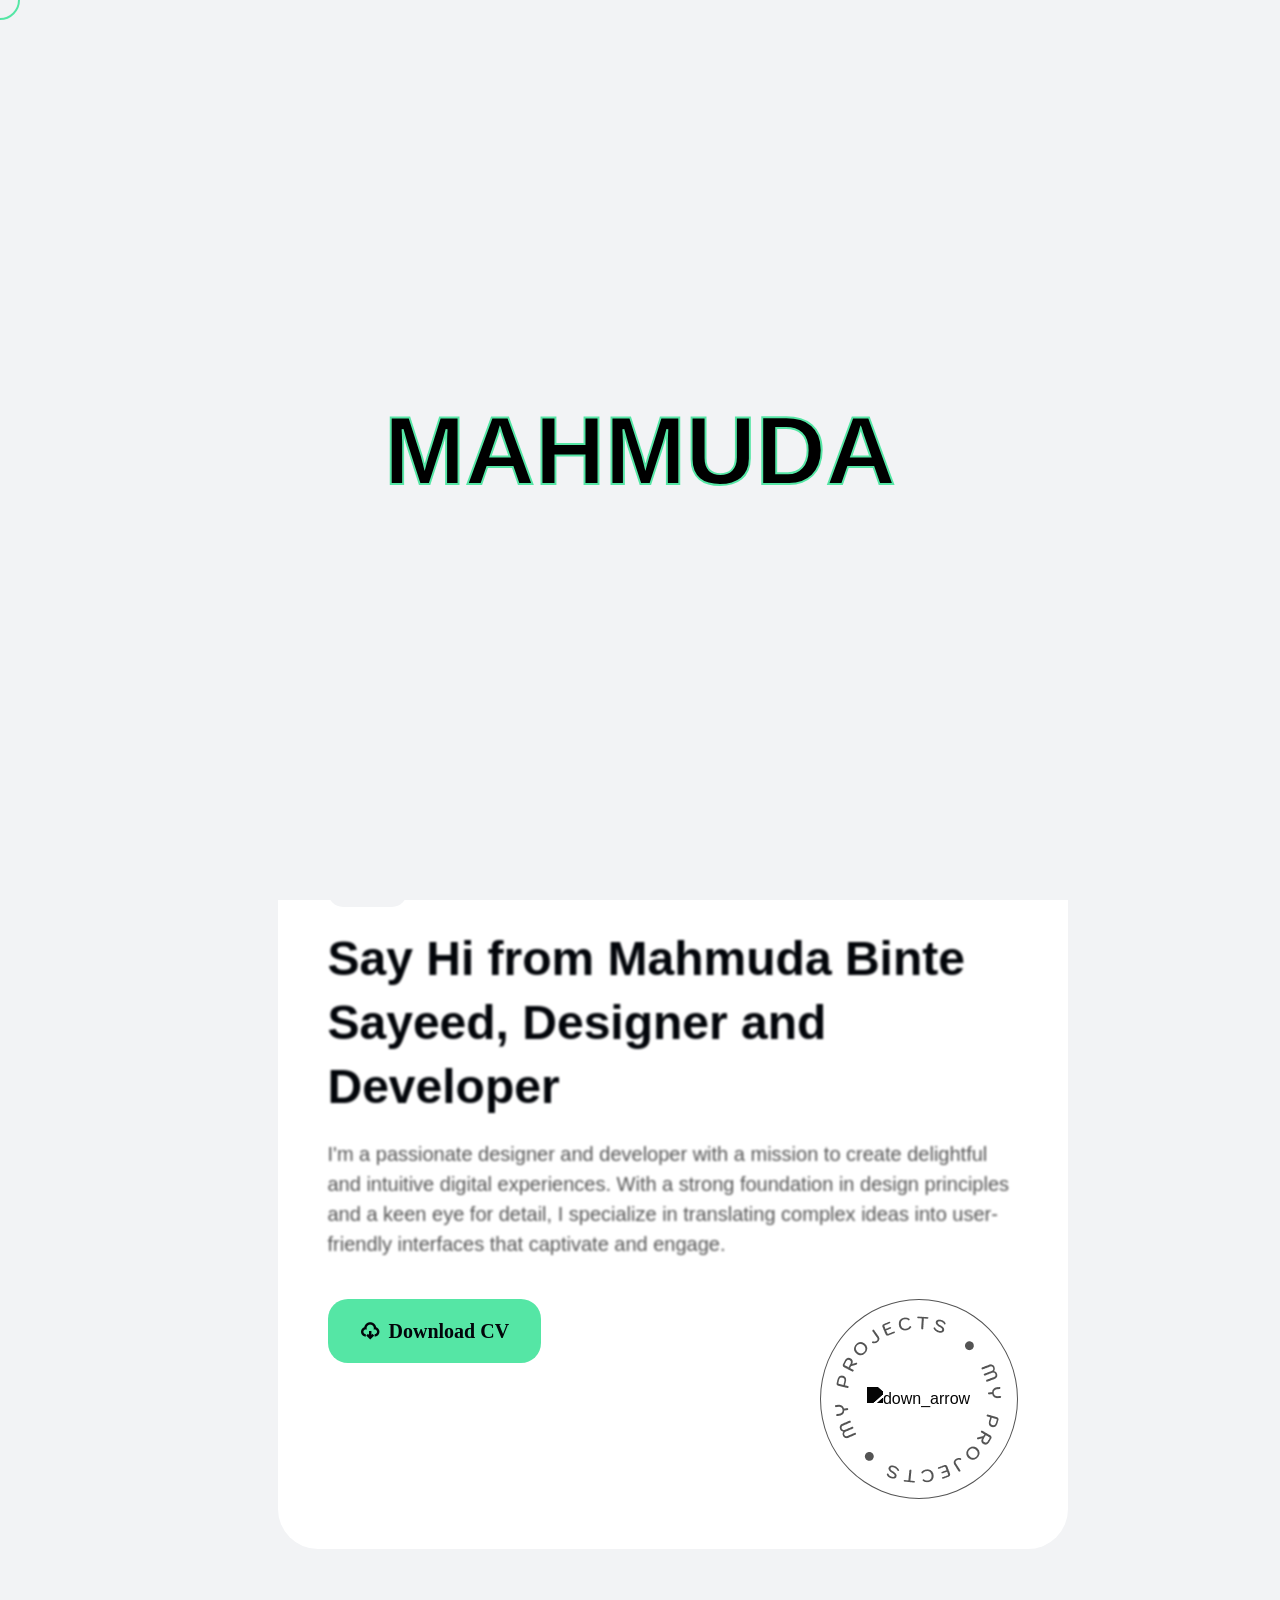
==== commit 255f60b3: "up" ====
--- a/one_page_design/olivia_big_small_bubbls/index.html
+++ b/one_page_design/olivia_big_small_bubbls/index.html
@@ -219,7 +219,7 @@
         <section class="card_section" id="card_main">
             <div class="olivia_bio" id="oliva_details">
                 <div class="imgBox">
-                    <img class="olivia-img" src="../assets/images/olivia-img.jpg" alt="olivia-img">
+                    <img class="olivia-img" src="../assets/images/img.webp" alt="olivia-img">
                 </div>
                 <div class="bio_contain">
                     <h1 class="olivia_moswa">Mahmuda Binte Sayeed</h1>
@@ -247,7 +247,7 @@
                     <div class="button_circle_group">
                         <div>
                             <button class="download_cv font_w_font_s"
-                                onClick="window.open('https://up2client.com/envato/olivia/preview/one_page_design/assets/pdf/olivia_resume.pdf');">
+                                onClick="window.open('resume.pdf');">
                                 <i class="ri-download-cloud-2-line"></i>Download CV
                             </button>
                         </div>
@@ -761,8 +761,7 @@
                         <h2 class="intro font_w_font_s fade_up">portfolio</h2>
                     </div>
                     <h2 class="moswa font_w_font_s fade_up">Elevate your brand to new heights with our expertise</h2>
-                    <h3 class="passionate font_w_font_s1 fade_up">Odio pulvinar purus pharetra nunc tellus ultrices in
-                        ac enim. Volutpat purus tristique turpis purus faucibus leo arcu imperdiet nulla.
+                    <h3 class="passionate font_w_font_s1 fade_up">Elevate your brand with purposeful design. Our solutions ensure your brand stands out with clear, compelling messaging and a powerful visual impact.
                     </h3>
                     <div class="content_main">
                         <div class="content_main1">
@@ -1134,7 +1133,6 @@
         <!-- ======================================= Social Media Right Side  ================================== -->
         <div class="social_media_main" id="social_media_main">
             <ul class="social_media">
-                <li><a href="https://www.facebook.com/meem.ahmed.376" target="blank">FB</a></li>
                 <li><a href="https://twitter.com/mahmuda78833" target="blank">TW</a></li>
                 <li><a href="https://www.instagram.com/meem_deem_" target="blank">IG</a></li>
                 <li><a href="https://www.behance.net/mahmuda57" target="blank">BE</a></li>
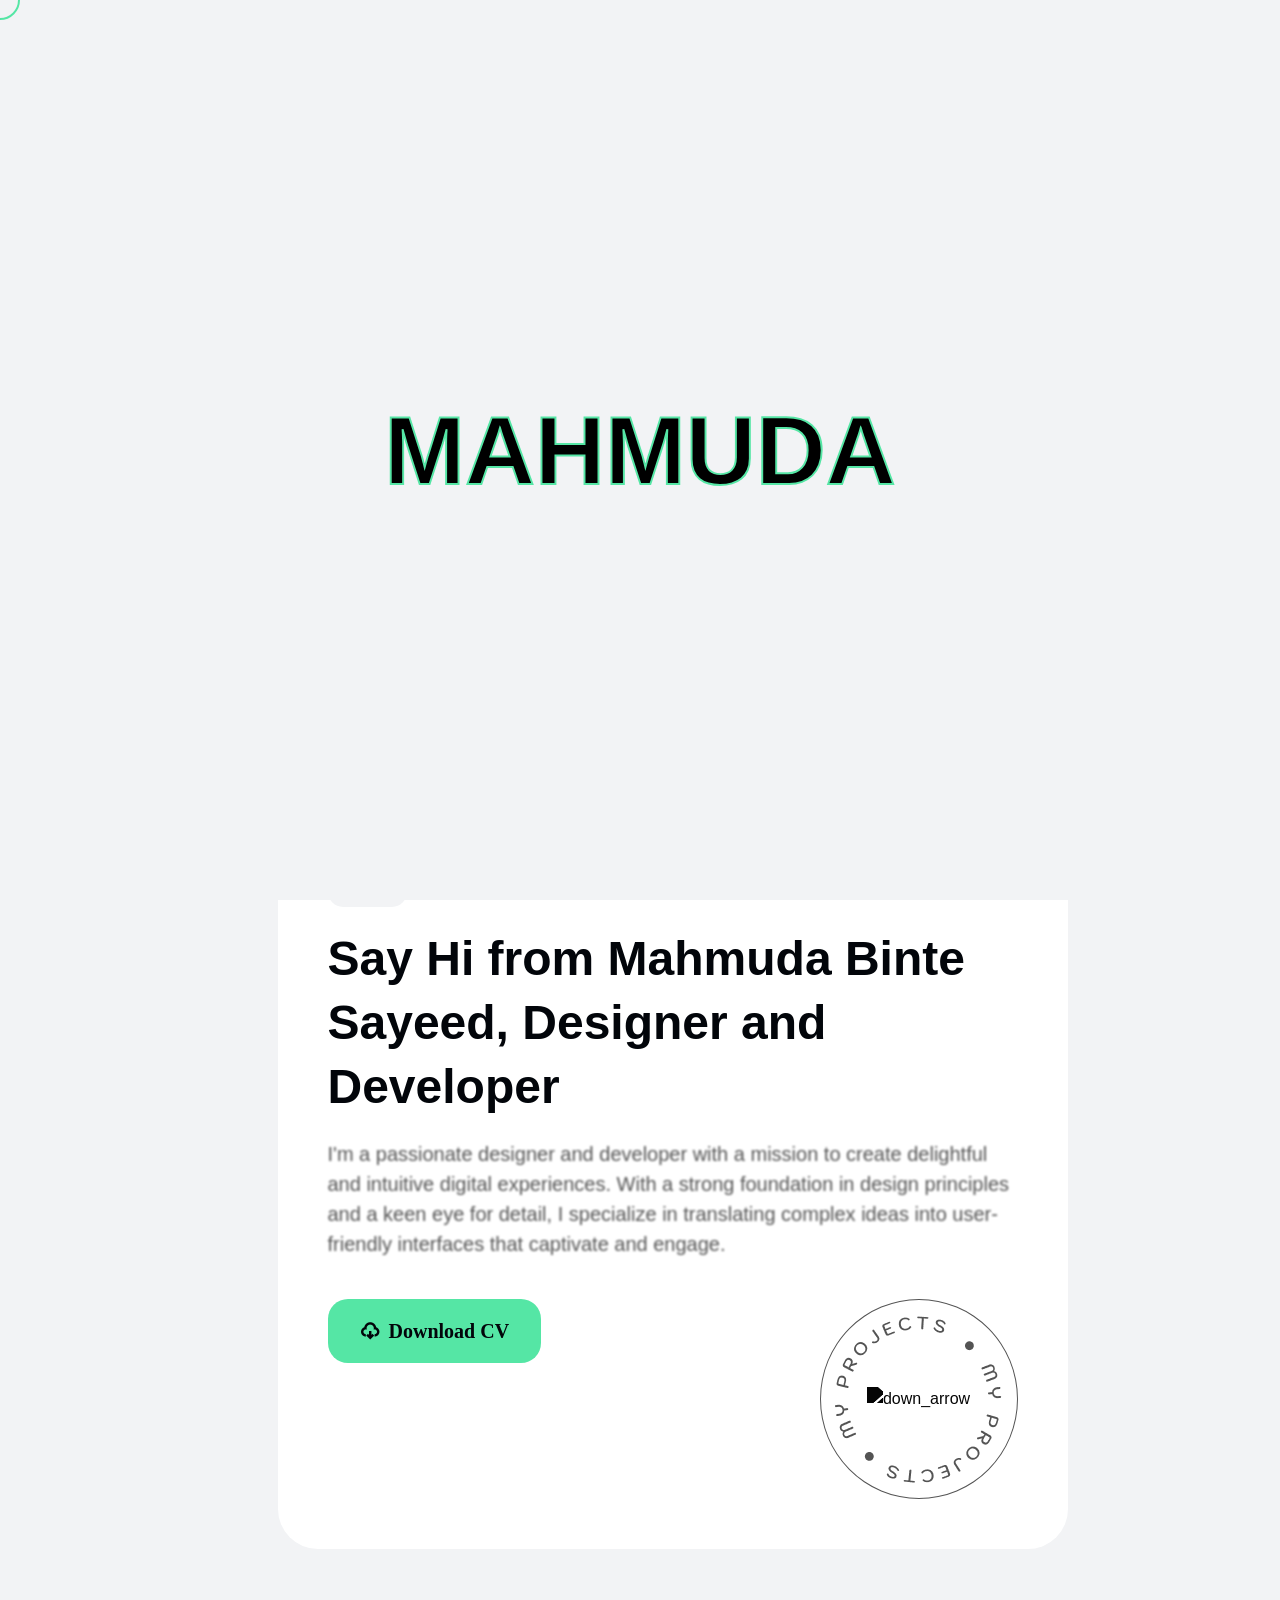
==== commit 1e30840c: "up" ====
--- a/one_page_design/olivia_big_small_bubbls/index.html
+++ b/one_page_design/olivia_big_small_bubbls/index.html
@@ -132,9 +132,9 @@
                     </ul>
                 </li>
                 <li class="icetab">
-                    <a class="nav_menu_icon_line" href="javascript:void(0)">
+                    <!-- <a class="nav_menu_icon_line" href="javascript:void(0)">
                         <img class="nav_menu_icon" src="https://up2client.com/envato/olivia/preview/one_page_design/assets/images/blog_icon.svg" alt="blog_icon">
-                    </a>
+                    </a> -->
                     <ul class="sub-menu blank">
                         <li><a class="link_name" href="javascript:void(0)">Blogs</a></li>
                     </ul>
@@ -200,10 +200,10 @@
                     </a>
                 </li>
                 <li class="icetab" onclick="openNav()">
-                    <a class="icons2" href="javascript:void(0)">
+                    <!-- <a class="icons2" href="javascript:void(0)">
                         <img class="nav_menu_icon sidenav_img" src="https://up2client.com/envato/olivia/preview/one_page_design/assets/images/blog_icon.svg"
                             alt="blog_icon">Blogs
-                    </a>
+                    </a> -->
                 </li>
                 <li class="icetab" onclick="openNav()">
                     <a class="icons2" href="javascript:void(0)">
@@ -335,7 +335,7 @@
                             <h5 class="cursus font_w_font_s1">Major in Finance & Banking</h5>
                         </div>
                     </div>
-                    <div class="education position-relative">
+                    <div class="education position-relative education_space">
                         <div class="side_circle_ring fade_up">
                             <div class="small_yellow_border">
                                 <div class="small_yellow_circle"></div>
@@ -348,7 +348,21 @@
                             <h5 class="cursus font_w_font_s1">Major in Finance & Banking</h5>
                         </div>
                     </div>
-                    <h2 class="moswa experience_main_text font_w_font_s fade_up">Experience</h2>
+                    <div class="education position-relative">
+                        <div class="side_circle_ring fade_up">
+                            <div class="small_yellow_border">
+                                <div class="small_yellow_circle"></div>
+                            </div>
+                        </div>
+                        <div class="small_yellow_border_main fade_up">
+                            <h3 class="bachelor font_w_font_s1">IT Scholarship
+                            </h3>
+                            <h4 class="university font_w_font_s1">IT Scholarship Programme,IsDB-BISEW./ 2023 - 2024</h4>
+                            <h5 class="cursus font_w_font_s1">Web Application Development with Laravel, React, Vue.js & WordPress
+                            </h5>
+                        </div>
+                    </div>
+                    <!-- <h2 class="moswa experience_main_text font_w_font_s fade_up">Experience</h2>
                     <h3 class="passionate font_w_font_s1 fade_up">Dui ac erat in nec ut at viverra. Tristique morbi
                         gravida pulvinar aenean ornare cras rhoncus volutpat a. Tempor cras convallis neque auctor ipsum
                         cursus senectus. Bibendum nunc a fringilla vitae etiam eget volutpat felis scelerisque.
@@ -409,7 +423,7 @@
                                 lorem suscipit in. Hendrerit rhoncus quis tempor urna pharetra ut erat.
                             </h5>
                         </div>
-                    </div>
+                    </div> -->
                 </section>
                 <!-- ======================================= Services Section ================================== -->
                 <section class="oliva-intro tabcontent" id="services">
@@ -447,7 +461,7 @@
                             </h4>
                         </div>
                     </div>
-                    <div class="pricing_group">
+                    <!-- <div class="pricing_group">
                         <div class="intro_main">
                             <h2 class="intro font_w_font_s fade_up">pricing</h2>
                         </div>
@@ -566,7 +580,7 @@
                                 </div>
                             </div>
                         </div>
-                    </div>
+                    </div> -->
                 </section>
                 <!-- ======================================= Skills Section ================================== -->
                 <section class="oliva-intro tabcontent" id="skill">
@@ -597,11 +611,11 @@
                         </div>
                     </div>
                     <h3 class="lan_skill hard_skill font_w_font_s fade_up">Hard Skills</h3>
-                    <div class="skill_circle_main">
-                        <div class="skill_circle fade_up">
-                            <div class="hard_skill_group">
+                    <div class="skill_circle_main" >
+                        <div class="skill_circle fade_up" >
+                            <div class="hard_skill_group" >
                                 <img class="figma" src="../assets/images/figma.png" alt="figma">
-                                <h4 class="hard_skill_counter font_w_font_s1">85%</h4>
+                                <h4 class="hard_skill_counter font_w_font_s1" >85%</h4>
                             </div>
                             <h4 class="subject font_w_font_s1">Figma</h4>
                         </div>
@@ -700,7 +714,8 @@
                             </h4>
                             <h5 class="cursus font_w_font_s1">	
                                 Web Design with HTML, CSS, Javascript, Jquery
-                            </h5>
+                            </h5><br>
+                            <a target="_blank" href="https://drive.google.com/file/d/1qcZnJoEpxzrArymFV291CZG2IiQnA_en/view?usp=sharing" style="color: #fff; text-decoration: none; font-weight: bold; padding: 5px 10px; border: 1px solid #55e6a5; border-radius: 5px; margin-top: 15px;">View Certificate</a>
                         </div>
                     </div>
 
@@ -716,7 +731,8 @@
                             </h4>
                             <h5 class="cursus font_w_font_s1">	
                                 Web Design Live Course: HTML, CSS, Javascript and jQuery
-                            </h5>
+                            </h5><br>
+                            <a target="_blank" href="https://drive.google.com/file/d/1smdfmqpdCQ0pYY9H3oVlwzySrDMQfvAS/view?usp=sharing" style="color: #fff; text-decoration: none; font-weight: bold; padding: 5px 10px; border: 1px solid #55e6a5; border-radius: 5px; margin-top: 15px;">View Certificate</a>
                         </div>
                     </div>
 
@@ -733,7 +749,8 @@
                             </h4>
                             <h5 class="cursus font_w_font_s1">	
                                 WordPress Website Design With Elementor Pro Live Course
-                            </h5>
+                            </h5><br>
+                            <a target="_blank" href="https://drive.google.com/file/d/1aPFJZm1ZnQf37D9BpiozLFXikGjH85kN/view?usp=sharing" style="color: #fff; text-decoration: none; font-weight: bold; padding: 5px 10px; border: 1px solid #55e6a5; border-radius: 5px; margin-top: 15px;">View Certificate</a>
                         </div>
                     </div>
 
@@ -750,7 +767,8 @@
                             </h4>
                             <h5 class="cursus font_w_font_s1">	
                                 UI/UX with Figma,XD and WordPress Customization
-                            </h5>
+                            </h5><br>
+                            <a target="_blank" href="https://drive.google.com/file/d/1SnuaRlLoLhr_-lCZajqS-g6IFWal1G67/view?usp=sharing" style="color: #fff; text-decoration: none; font-weight: bold; padding: 5px 10px; border: 1px solid #55e6a5; border-radius: 5px; margin-top: 15px;">View Certificate</a>
                         </div>
                     </div>
 
@@ -768,13 +786,13 @@
                             <div class="fade_up">
                                 <div class="content_portfolio pop-up">
                                     <div class="content-overlay"></div>
-                                    <img class="content-image" src="../assets/images/content_img.jpg" alt="content_img">
+                                    <img class="content-image" src="../assets/images/pos.jpg" alt="content_img">
                                     <div class="content-details fadeIn-bottom">
-                                        <h3 class="content-title">Corporate Branding</h3>
+                                        <h3 class="content-title">Point of Sale</h3>
                                         <p class="content-text">CONTENT</p>
                                     </div>
                                 </div>
-                                <h4 class="project_name font_w_font_s">Corporate Branding</h4>
+                                <h4 class="project_name font_w_font_s">Laravel POS</h4>
                                 <p class="project_name_sub font_w_font_s1">CONTENT</p>
                             </div>
                             <div class="">
@@ -822,31 +840,37 @@
                                 <a href="#popup1">
                                     <div class="content_portfolio">
                                         <div class="content-overlay"></div>
-                                        <img class="content-image" src="../assets/images/city_3Dview.jpg"
+                                        <img class="content-image" src="../assets/images/ui_ux.jpg"
                                             alt="city_3Dview">
                                         <div class="content-details fadeIn-bottom">
-                                            <h3 class="content-title">City 3D View</h3>
-                                            <p class="content-text">gallery</p>
+                                            <h3 class="content-title">UI/UX Design by FIGMA</h3>
+                                            <p class="content-text">Content</p>
                                         </div>
                                     </div>
                                 </a>
-                                <h4 class="project_name font_w_font_s">City 3D View</h4>
-                                <p class="project_name_sub font_w_font_s1">gallery</p>
+                                <h4 class="project_name font_w_font_s">UI/UX Design</h4>
+                                <p class="project_name_sub font_w_font_s1">Figma</p>
                             </div>
                             <div class="">
-                                <div class="content_portfolio pop-up">
-                                    <div class="content-overlay"></div>
-                                    <img class="content-image" src="../assets/images/bank_app.jpg" alt="bank_app">
-                                    <div class="content-details fadeIn-bottom">
-                                        <h3 class="content-title">Bank App Development</h3>
-                                        <p class="content-text">content</p>
+                                <a href="#popup2">
+                                    <div class="content_portfolio">
+                                        <div class="content-overlay"></div>
+                                        <img class="content-image" src="../assets/images/html.jpg"
+                                            alt="city_3Dview">
+                                        <div class="content-details fadeIn-bottom">
+                                            <h3 class="content-title">Deshal</h3>
+                                            <p class="content-text">Content</p>
+                                        </div>
                                     </div>
-                                </div>
-                                <h4 class="project_name font_w_font_s">Bank App Development</h4>
-                                <p class="project_name_sub font_w_font_s1">content</p>
-                            </div>
-                        </div>
-                    </div>
+                                </a>
+                                <h4 class="project_name font_w_font_s">HTML CSS JS Design</h4>
+                                <p class="project_name_sub font_w_font_s1">Content</p>
+                            </div>
+                        </div>
+                    </div> <br><br>
+                    <h2 class="project_name font_w_font_s" style="font-weight: bold;">
+                        For More Projects, <a target="_blank" href="https://github.com/meemmahmuda" style="color: #55e6a5; text-decoration: underline;">Visit My GitHub</a>
+                    </h2>                    
                 </section>
                 <!-- ======================================= Portfolio Section End  ================================== -->
                 <!-- ======================================= Testimonials Section  ================================== -->
@@ -854,19 +878,19 @@
                     <div class="intro_main">
                         <h2 class="intro font_w_font_s fade_up">testimonials</h2>
                     </div>
-                    <h2 class="moswa font_w_font_s fade_up">Trusted By Hundred Clients</h2>
-                    <h3 class="passionate font_w_font_s1 fade_up">Aliquam aenean quis massa sagittis quis. Aliquam metus
-                        vel curabitur est bibendum scelerisque urna semper.
+                    <h2 class="moswa font_w_font_s fade_up">Respected Teacher and Consultant</h2>
+                    <!-- <h3 class="passionate font_w_font_s1 fade_up">Aliquam aenean quis massa sagittis quis. Aliquam metus -->
+                        <!-- vel curabitur est bibendum scelerisque urna semper. -->
                     </h3>
                     <div class="testimonials_card ">
                         <div>
                             <div class="slider_contain_main">
                                 <div class="img_text">
-                                    <img class="client_img" src="../assets/images/testimonial_img.png"
+                                    <img class="client_img" src="../assets/images/client1.png"
                                         alt="testimonial_img">
                                     <div>
-                                        <h4 class="client_name font_w_font_s">John Doe</h4>
-                                        <p class="client_roll font_w_font_s1">CEO of AAC Intra</p>
+                                        <h4 class="client_name font_w_font_s">MD. Moshaidul Islam</h4>
+                                        <p class="client_roll font_w_font_s1">Consultant WDPF, IsDB-BISEW</p>
                                     </div>
                                 </div>
                                 <img class="collan" src="../assets/images/collan.png" alt="collan">
@@ -874,21 +898,17 @@
                             <div class="rating_main">
                                 <img src="../assets/images/rating.png" alt="rating">
                             </div>
-                            <h3 class="placerat font_w_font_s1">Volutpat placerat pellentesque sed ut donec. Massa et
-                                quam pellentesque lorem at dolor dui a et. Nullam aliquet pharetra eu odio egestas nunc
-                                bibendum porttitor in. Nunc magna nunc nunc amet id sed sed platea elementum. Feugiat
-                                pharetra eleifend fringilla volutpat arcu. Dolor eget ut mi cursus faucibus risus
-                                tristique sit. Vitae pellentesque ac cras nisi tempus orci.
+                            <h3 class="placerat font_w_font_s1">Mahmuda is an innovative programmer. She always thinks outside of the box. She has the ability to solve any kind of complex problem and always keen interest to adapt cutting edge technology.
                             </h3>
                         </div>
                         <div>
                             <div class="slider_contain_main">
                                 <div class="img_text">
-                                    <img class="client_img" src="../assets/images/testimonial_img2.png"
+                                    <img class="client_img" src="../assets/images/client2.png"
                                         alt="testimonial_img2">
                                     <div>
-                                        <h4 class="client_name font_w_font_s">Mark Daly</h4>
-                                        <p class="client_roll font_w_font_s1">CEO</p>
+                                        <h4 class="client_name font_w_font_s">Farhana Akter Lucky</h4>
+                                        <p class="client_roll font_w_font_s1">Instructor WDPF, IsDB-BISEW</p>
                                     </div>
                                 </div>
                                 <img class="collan" src="../assets/images/collan.png" alt="collan">
@@ -896,14 +916,10 @@
                             <div class="rating_main">
                                 <img src="../assets/images/rating.png" alt="rating">
                             </div>
-                            <h3 class="placerat font_w_font_s1">Volutpat placerat pellentesque sed ut donec. Massa et
-                                quam pellentesque lorem at dolor dui a et. Nullam aliquet pharetra eu odio egestas nunc
-                                bibendum porttitor in. Nunc magna nunc nunc amet id sed sed platea elementum. Feugiat
-                                pharetra eleifend fringilla volutpat arcu. Dolor eget ut mi cursus faucibus risus
-                                tristique sit. Vitae pellentesque ac cras nisi tempus orci.
+                            <h3 class="placerat font_w_font_s1">Mahmuda is a creative and innovative thinker. She is always looking for new ways to use technology to solve problems and improve user experiences.
                             </h3>
                         </div>
-                        <div>
+                        <!-- <div>
                             <div class="slider_contain_main">
                                 <div class="img_text">
                                     <img class="client_img" src="../assets/images/testimonial_img3.png"
@@ -924,8 +940,8 @@
                                 pharetra eleifend fringilla volutpat arcu. Dolor eget ut mi cursus faucibus risus
                                 tristique sit. Vitae pellentesque ac cras nisi tempus orci.
                             </h3>
-                        </div>
-                        <div>
+                        </div> -->
+                        <!-- <div>
                             <div class="slider_contain_main">
                                 <div class="img_text">
                                     <img class="client_img" src="../assets/images/testimonial_img4.png"
@@ -968,7 +984,7 @@
                                 pharetra eleifend fringilla volutpat arcu. Dolor eget ut mi cursus faucibus risus
                                 tristique sit. Vitae pellentesque ac cras nisi tempus orci.
                             </h3>
-                        </div>
+                        </div> -->
                     </div>
                 </section>
                 <!-- ======================================= Testimonials Section End ================================== -->
@@ -1110,8 +1126,10 @@
                         </div>
                         <div class="contact_number_main">
                             <img src="https://up2client.com/envato/olivia/preview/one_page_design/assets/images/gmail.svg" alt="gmail">
-                            <h4 class="contact_number"><a href="mailto:meemmahmuda85@gmail.com">meemmahmuda85@gmail.com</a></h4>
-                        </div>
+                            <h4 class="contact_number">
+                                <a href="https://mail.google.com/mail/u/0/#inbox?compose=new" target="_blank">meemmahmuda70@gmail.com</a>
+                            </h4>
+                        </div>                        
                         <div class="contact_number_main">
                             <img src="https://up2client.com/envato/olivia/preview/one_page_design/assets/images/map.svg" alt="map">
                             <h4 class="contact_number">
@@ -1134,6 +1152,7 @@
         <div class="social_media_main" id="social_media_main">
             <ul class="social_media">
                 <li><a href="https://twitter.com/mahmuda78833" target="blank">TW</a></li>
+                <li><a href="https://github.com/meemmahmuda" target="blank">GH</a></li>
                 <li><a href="https://www.instagram.com/meem_deem_" target="blank">IG</a></li>
                 <li><a href="https://www.behance.net/mahmuda57" target="blank">BE</a></li>
                 <li><a href="https://www.linkedin.com/in/mahmuda-binte-sayeed" target="blank">LI</a></li>
@@ -1146,36 +1165,39 @@
                 <div id="close">
                     <i class="fa-solid fa-xmark"></i>
                 </div>
-                <img class="pop-up-video" src="../assets/images/portfolio_big_img.jpg" alt="portfolio_big_img">
+                <!-- <img class="pop-up-video" src="" alt="portfolio_big_img"> -->
                 <div class="corporate_main">
                     <div class="corporate_sub">
-                        <h3 class="project_name corp font_w_font_s">Corporate Branding</h3>
+                        <h3 class="project_name corp font_w_font_s">POS with Laravel</h3>
                         <p class="project_name_sub font_w_font_s1">CONTENT</p>
                     </div>
                     <div class="cuberto_main">
                         <p class="created_by">Created By:</p>
-                        <p class="cuberto">Cuberto</p>
+                        <p class="cuberto">Mahmuda Meem</p>
                     </div>
                     <div class="cuberto_main">
                         <p class="created_by">Date:</p>
-                        <p class="cuberto">20/12/2024</p>
-                    </div>
-                    <div class="cuberto_main">
+                        <p class="cuberto">30/08/2024</p>
+                    </div>
+                    <!-- <div class="cuberto_main">
                         <p class="created_by">Client:</p>
                         <p class="cuberto">Rayan Patrick</p>
-                    </div>
-                    <div class="cuberto_main">
+                    </div> -->
+                    <!-- <div class="cuberto_main">
                         <p class="created_by">Categories:</p>
                         <p class="cuberto">Content</p>
-                    </div>
+                    </div> -->
                 </div>
+                <p class="project_name_sub font_w_font_s1">Technology Used</p>
+                <h4 style="color: #a2a2a2;">HTML, CSS, Bootstrap, Javascript, Frontend and Backend Laravel</h4>
                 <p class="blandit_text font_w_font_s1">
-                    Ornare sagittis blandit imperdiet cursus risus. Amet proin cras mattis arcu pellentesque lorem
-                    sagittis. Mauris facilisis id est duis eget sed cras curabitur faucibus. Lectus eu eu quis amet.
-                    Ultrices morbi bibendum risus nisi sapien id ut egestas. Et fermentum fermentum faucibus sed quis in
-                    eget. Quis cursus eu in sit cras sit elementum nibh sit.
+                    Developed a robust Point of Sale (POS) system using Laravel, enabling seamless management of products, suppliers, and sales transactions. The application features real-time inventory tracking, automated stock updates, and PDF invoice generation for purchases and sales. Integrated supplier and product dropdowns to enhance order processing efficiency. Implemented discount and payment calculation modules to streamline customer transactions. The system also supports generating detailed sales and purchase reports for business insights.
+                    <br><br>
+                    Credential: <br>
+                    email: admin@gmail.com <br>
+                    password: 12345678
                 </p>
-                <div class="project_second">
+                <!-- <div class="project_second">
                     <div>
                         <img class="project_sub_images" src="../assets/images/project_sub_images1.jpg"
                             alt="project_sub_images1">
@@ -1184,15 +1206,15 @@
                         <img class="project_sub_images" src="../assets/images/project_sub_images2.jpg"
                             alt="project_sub_images2">
                     </div>
-                </div>
-                <p class="blandit_text">Non vel eget pharetra vestibulum orci amet feugiat mi cras. Neque ac duis sed
+                </div> -->
+                <!-- <p class="blandit_text">Non vel eget pharetra vestibulum orci amet feugiat mi cras. Neque ac duis sed
                     viverra volutpat. Natoque habitasse sit in interdum ut in pharetra proin amet. Non id egestas tellus
                     enim nisi proin. Vel neque gravida sed nunc. Scelerisque vulputate sit tellus dui. Sollicitudin id
                     nec amet porttitor id. In condimentum id id phasellus eu lobortis quis porta nisi.
-                </p>
+                </p> -->
                 <div class="pop-up-footer">
                     <button class="download_cv view_project font_w_font_s"
-                        onClick="window.open('https://themeforest.net/user/the_krishna');">
+                        onClick="window.open('https://laravelpos.mahmudadev.xyz/');">
                         <i class="ri-eye-line"></i> View Project
                     </button>
                     <div class="share-button share">
@@ -1215,6 +1237,7 @@
                 </div>
             </div>
         </div>
+        
         <!-- ======================================= Portfolio PopUp Window End ================================== -->
         <!-- ======================================= Blog PopUp Window  ================================== -->
         <div class="modal-wrapper">
@@ -1333,19 +1356,109 @@
     <!-- ======================================= Portfolio gallery ================================== -->
     <div id="popup1" class="overlay_gallery">
         <div class="popup_gallery">
-            <h2 class="city_gallery">City 3D View Gallery</h2>
+            <!-- <h2 class="city_gallery">City 3D View Gallery</h2> -->
             <a class="close" href="#">&times;</a>
             <div id="cbwrap">
-                <div class="gallery">
-                    <img src="../assets/images/gallery_img1.png" alt="gallery_img1">
-                    <img src="../assets/images/gallery_img2.png" alt="gallery_img2">
-                    <img src="../assets/images/gallery_img3.png" alt="gallery_img3">
-                    <img src="../assets/images/gallery_img4.png" alt="gallery_img4">
-                    <img src="../assets/images/gallery_img5.png" alt="gallery_img5">
-                    <img src="../assets/images/gallery_img1.png" alt="gallery_img1">
-                    <img src="../assets/images/gallery_img4.png" alt="gallery_img4">
-                    <img src="../assets/images/gallery_img2.png" alt="gallery_img2">
-                    <img src="../assets/images/gallery_img5.png" alt="gallery_img5">
+                <div class="corporate_main">
+                    <div class="corporate_sub">
+                        <h3 class="project_name corp font_w_font_s">UI/UX Design</h3>
+                        <p class="project_name_sub font_w_font_s1">CONTENT</p>
+                    </div>
+                    <div class="cuberto_main">
+                        <p class="created_by">Created By:</p>
+                        <p class="cuberto">Mahmuda Meem</p>
+                    </div>
+                    <div class="cuberto_main">
+                        <p class="created_by">Date:</p>
+                        <p class="cuberto">12/11/2023</p>
+                </div>
+                   
+                    </div>
+                    <p class="project_name_sub font_w_font_s1">Technology Used</p>
+                    <h4 style="color: #a2a2a2;">FIGMA</h4>
+                    <p class="blandit_text font_w_font_s1">
+                        Designed a modern and intuitive web UI/UX in Figma, focusing on creating a seamless user experience with a clean and responsive layout. Employed a consistent color scheme and typography to enhance visual appeal and brand alignment. Incorporated user-centered design principles to ensure easy navigation and accessibility across all devices. Utilized interactive prototypes to effectively communicate design ideas and gather feedback. Delivered a well-organized Figma file with detailed components and design documentation for smooth developer handoff.
+                        <br><br>
+                    </p>
+
+                    <h3 class="project_name corp font_w_font_s">Digital Agency Website UI/UX Design</h3>
+                    <button class="download_cv view_project font_w_font_s"
+                        onClick="window.open('https://www.figma.com/design/h1wYgwoKvIRwMHo1Sj2D9J/Untitled?node-id=0-1&node-type=CANVAS&t=Ywi3lPh1pM1vXgwh-0');">
+                        <i class="ri-eye-line"></i> View Project
+                    </button>
+
+                    <h3 class="project_name corp font_w_font_s">Wine Website UI/UX Design</h3>
+                    <button class="download_cv view_project font_w_font_s"
+                        onClick="window.open('https://www.figma.com/design/eTxPdTGAar0efPeClT0dJs/Untitled?t=xaPUVNAbstaSfmOm-0');">
+                        <i class="ri-eye-line"></i> View Project
+                    </button>
+
+                    <h3 class="project_name corp font_w_font_s">Home Decorate Website UI/UX Design</h3>
+                    <button class="download_cv view_project font_w_font_s"
+                        onClick="window.open('https://www.figma.com/design/S885593ZqoUr4DOIyT5VXv/Untitled?t=xaPUVNAbstaSfmOm-0');">
+                        <i class="ri-eye-line"></i> View Project
+                    </button>
+
+                    <h3 class="project_name corp font_w_font_s">Action Aid Website UI/UX Design</h3>
+                    <button class="download_cv view_project font_w_font_s"
+                        onClick="window.open('https://www.figma.com/design/3Snue8djDmJbfx2em3MzVR/Untitled?t=xaPUVNAbstaSfmOm-0');">
+                        <i class="ri-eye-line"></i> View Project
+                    </button>
+
+                    <h3 class="project_name corp font_w_font_s">Donation Website UI/UX Design</h3>
+                    <button class="download_cv view_project font_w_font_s"
+                        onClick="window.open('https://www.figma.com/design/i9xG61Rv98ZemiTvFn6tlo/Untitled?t=xaPUVNAbstaSfmOm-0');">
+                        <i class="ri-eye-line"></i> View Project
+                    </button>
+
+                    <h3 class="project_name corp font_w_font_s">E-Commerce Website UI/UX Design</h3>
+                    <button class="download_cv view_project font_w_font_s"
+                        onClick="window.open('https://www.figma.com/design/j1Q7iaEMFWXJrmA4crI9LP/Untitled?t=xaPUVNAbstaSfmOm-0');">
+                        <i class="ri-eye-line"></i> View Project
+                    </button>
+
+                    <h3 class="project_name corp font_w_font_s">Agency Services Website UI/UX Design</h3>
+                    <button class="download_cv view_project font_w_font_s"
+                        onClick="window.open('https://www.figma.com/design/tSD4nc79NofDTzyeKMpOWy/Untitled?node-id=0-1&node-type=CANVAS&t=EbDPg6IcymlmRBdn-0');">
+                        <i class="ri-eye-line"></i> View Project
+                    </button>
+                </div>
+            </div>
+        </div>
+    </div>
+
+    <div id="popup2" class="overlay_gallery">
+        <div class="popup_gallery">
+            <!-- <h2 class="city_gallery">City 3D View Gallery</h2> -->
+            <a class="close" href="#">&times;</a>
+            <div id="cbwrap">
+                <div class="corporate_main">
+                    <div class="corporate_sub">
+                        <h3 class="project_name corp font_w_font_s">HTML CSS JS</h3>
+                        <p class="project_name_sub font_w_font_s1">CONTENT</p>
+                    </div>
+                    <div class="cuberto_main">
+                        <p class="created_by">Created By:</p>
+                        <p class="cuberto">Mahmuda Meem</p>
+                    </div>
+                    <div class="cuberto_main">
+                        <p class="created_by">Date:</p>
+                        <p class="cuberto">20/01/2024</p>
+                </div>
+                   
+                    </div>
+                    <p class="project_name_sub font_w_font_s1">Technology Used</p>
+                    <h4 style="color: #a2a2a2;">HTML, CSS, JS, Reveal JS, Jquery, Bootstrap</h4>
+                    <p class="blandit_text font_w_font_s1">
+                        Developed an engaging presentation using HTML, CSS, and JavaScript with the Reveal.js framework, creating a dynamic, slide-based experience. Customized the design with CSS to match a specific theme, ensuring a visually cohesive presentation. Utilized JavaScript for interactive elements, such as animations and embedded media, enhancing the user engagement. Implemented custom transitions and navigation to create a smooth and intuitive flow between slides. The final project is responsive, ensuring it works seamlessly across different devices and screen sizes.
+                        <br><br>
+                    </p>
+
+                    <h3 class="project_name corp font_w_font_s">Deshal Website Design</h3>
+                    <button class="download_cv view_project font_w_font_s"
+                        onClick="window.open('https://deshal.mahmudadev.xyz/');">
+                        <i class="ri-eye-line"></i> View Project
+                    </button>
                 </div>
             </div>
         </div>
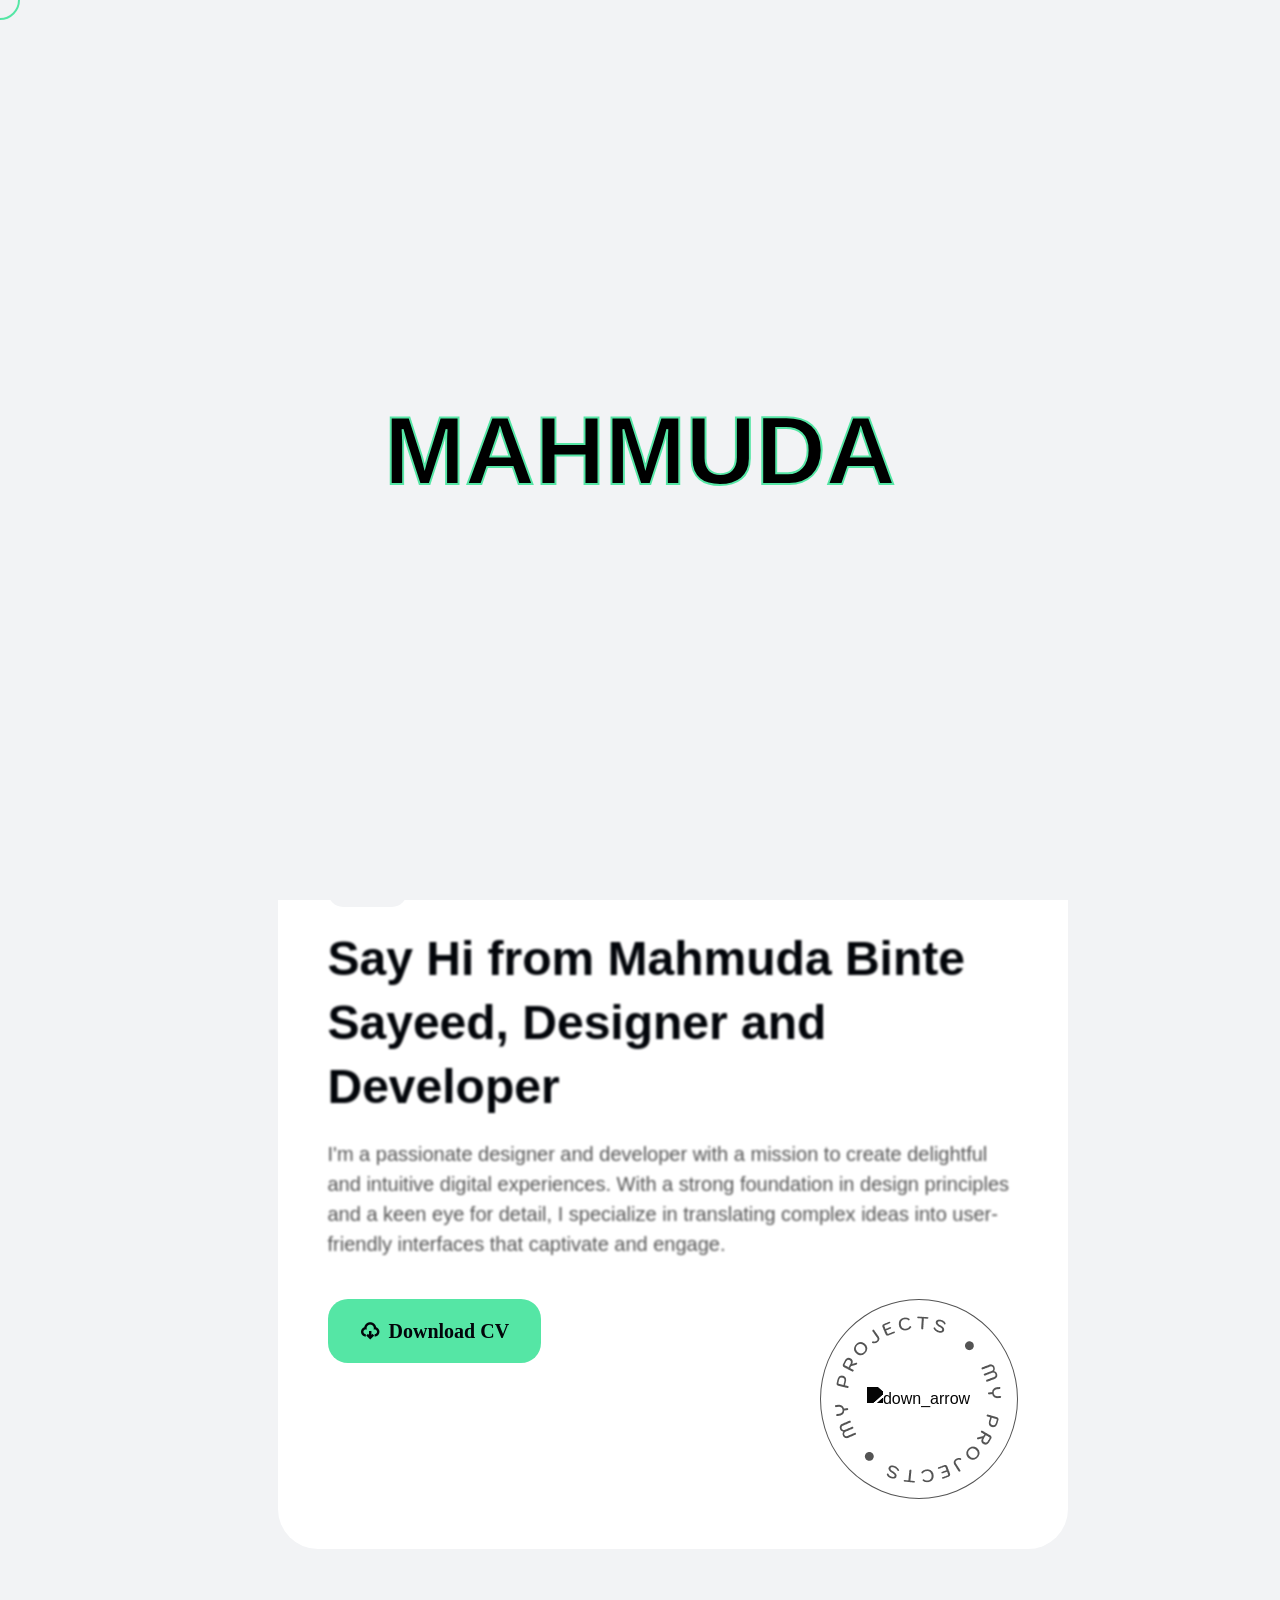
==== commit fa0180da: "up" ====
--- a/one_page_design/olivia_big_small_bubbls/index.html
+++ b/one_page_design/olivia_big_small_bubbls/index.html
@@ -916,7 +916,7 @@
                             <div class="rating_main">
                                 <img src="../assets/images/rating.png" alt="rating">
                             </div>
-                            <h3 class="placerat font_w_font_s1">Mahmuda is a creative and innovative thinker. She is always looking for new ways to use technology to solve problems and improve user experiences.
+                            <h3 class="placerat font_w_font_s1">Mahmuda is a creative idea finder and quick learner programmer. She is always looking for new ways to use technology to solve any kind of critical problems and improve herself.She has the skill, knowledge to succeed in any role.
                             </h3>
                         </div>
                         <!-- <div>
